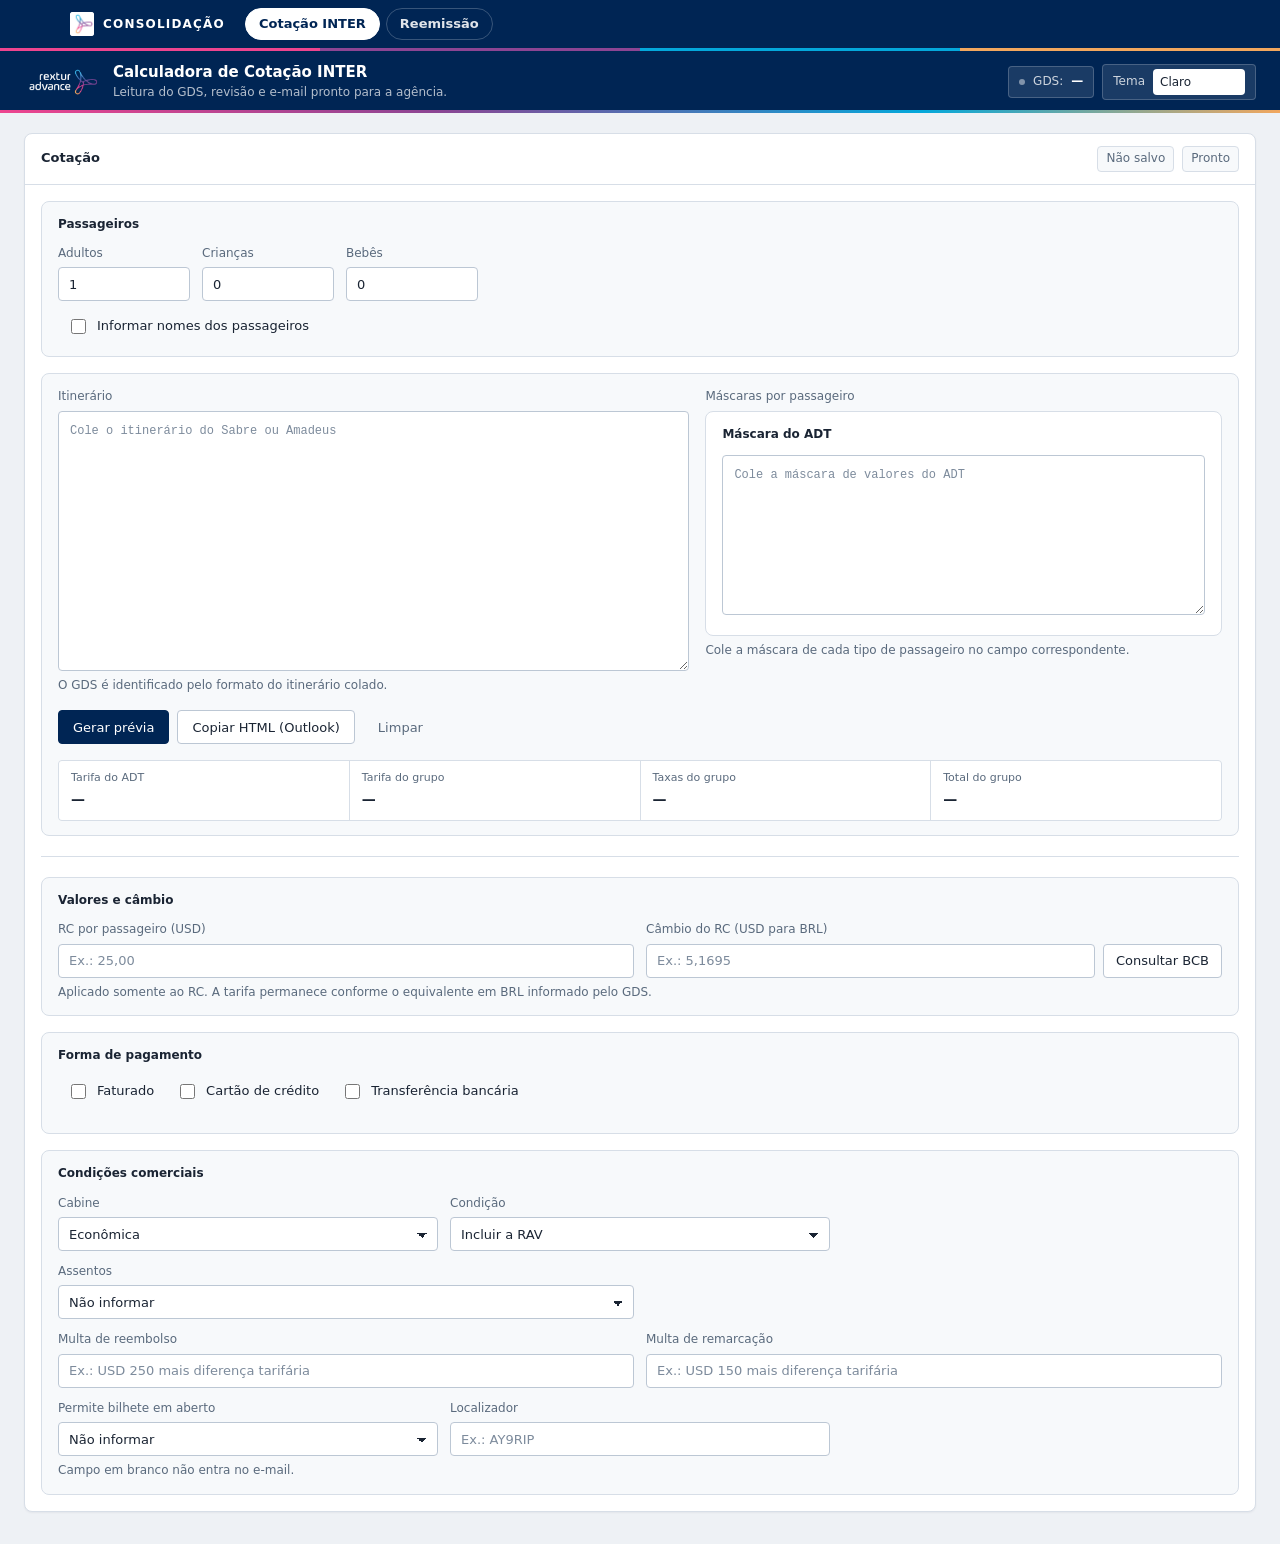
==== cotacao/index.html @ 7c7dcb36 "Adiciona barra de navegacao e alinha a paleta da reemissao a da cotacao NAVEGACAO Barra no topo de c" ====
<!doctype html>
<html lang="pt-BR">
<head>
  <meta charset="utf-8" />
  <meta name="viewport" content="width=device-width,initial-scale=1" />
  <title>Calculadora de Cotação INTER – Nova Emissão</title>
  <link rel="icon" href="icone.jpg" />
  <style>
    /* ─────────────────────────────────────────────────────────────────────────
       Sistema visual da calculadora de cotacao.

       Escala unica, para o conjunto parecer uma ferramenta e nao uma colagem:
         raio      4px em controles, 8px em cartoes
         peso      400 / 500 / 600 / 700
         tamanho   11 / 12 / 13 / 14 / 15 / 20 px
         espaco    4 / 8 / 12 / 16 / 20 / 24 px
         sombra    uma, discreta, apenas em cartao
         acento    um, reservado para a acao principal

       Sem gradiente, sem vidro fosco e sem sombra difusa: e uma ferramenta
       operacional de uso repetitivo, nao uma vitrine.
       ───────────────────────────────────────────────────────────────────────── */

    :root{
      --canvas:#eef1f5;
      --surface:#ffffff;
      --surface-2:#f7f9fb;
      --ink:#1a2433;
      --ink-2:#5a6a7d;
      --ink-3:#7d8b9c;
      --line:#d7dee7;
      --line-strong:#bcc7d4;
      /* Navy da marca, lido direto do logo (fundo exato do arquivo). */
      --brand:#002554;
      /* Cores do laco do logo. Servem como assinatura, nao como cor funcional:
         aparecem apenas no filete sob a barra superior. */
      --brand-magenta:#ed458f;
      --brand-purple:#8c4593;
      --brand-cyan:#04a8db;
      --brand-orange:#f2a75e;
      --accent:#002554;
      --accent-hover:#0d3a70;
      --accent-ink:#ffffff;
      --focus:rgba(0,37,84,.18);
      --ok:#0f6f49;
      --ok-line:#a9d4bf;
      --ok-bg:#f1f8f4;
      --warn:#8a5a06;
      --warn-line:#e3c37f;
      --warn-bg:#fdf7ea;
      --err:#a8321f;
      --err-line:#e3ada3;
      --err-bg:#fdf4f2;
      --paper:#ffffff;
      --radius:8px;
      --radius-sm:4px;
      --shadow:0 1px 2px rgba(16,24,40,.05);
      --mono: ui-monospace, SFMono-Regular, Menlo, Consolas, "Liberation Mono", monospace;
      --sans: system-ui, -apple-system, "Segoe UI", Roboto, Helvetica, Arial, sans-serif;
    }

    body[data-theme="dark"]{
      --canvas:#13171f;
      --surface:#1b212b;
      --surface-2:#161b24;
      --ink:#e7edf4;
      --ink-2:#97a4b5;
      --ink-3:#7a8798;
      --line:#2b3440;
      --line-strong:#3c4856;
      /* O navy puro nao tem contraste suficiente sobre fundo escuro, entao o
         tema escuro usa um degrau mais claro do MESMO tom da marca. */
      --accent:#2d6cb0;
      --accent-hover:#3a7cc4;
      --accent-ink:#ffffff;
      --focus:rgba(45,108,176,.26);
      --ok:#5ec49a;
      --ok-line:#2f5a49;
      --ok-bg:#16241f;
      --warn:#e0b259;
      --warn-line:#5c4620;
      --warn-bg:#241e12;
      --err:#e8897a;
      --err-line:#5e2f28;
      --err-bg:#251715;
      --shadow:0 1px 2px rgba(0,0,0,.2);
    }

    *{box-sizing:border-box}
    html{overflow-x:hidden}

    body{
      margin:0;
      font-family:var(--sans);
      font-size:13px;
      line-height:1.45;
      background:var(--canvas);
      color:var(--ink);
      -webkit-font-smoothing:antialiased;
    }

    /* ── Cabecalho ───────────────────────────────────────────────────────── */

    /* A barra superior e o lugar da identidade: navy da marca nos dois temas,
       com o filete do laco logo abaixo. O resto da tela continua neutro para
       nao competir com os dados da cotacao. */
    .topbar{
      background:var(--brand);
      border-bottom:0;
      position:relative;
    }
    .topbar::after{
      content:"";
      position:absolute;
      left:0; right:0; bottom:0;
      height:3px;
      background:linear-gradient(90deg,
        var(--brand-magenta) 0%,
        var(--brand-purple) 34%,
        var(--brand-cyan) 72%,
        var(--brand-orange) 100%);
    }
    header{
      max-width:1600px;
      margin:0 auto;
      padding:12px 24px;
      display:flex;
      align-items:center;
      justify-content:space-between;
      gap:16px;
      flex-wrap:wrap;
    }
    .brand{display:flex; align-items:center; gap:12px}
    /* Sem moldura: o fundo do arquivo do logo e o mesmo navy da barra, entao
       ele se funde. Uma caixa branca aqui faria o logo parecer adesivo colado. */
    .logoBox{
      display:flex;
      align-items:center;
      flex:0 0 auto;
    }
    .logoBox img{height:38px; width:auto; display:block}
    .title{display:flex; flex-direction:column; gap:1px; min-width:0}
    .title h1{
      margin:0;
      font-size:15px;
      font-weight:600;
      letter-spacing:0;
      line-height:1.3;
      color:#ffffff;
    }
    .title p{margin:0; color:rgba(255,255,255,.70); font-size:12px}

    .pillrow{display:flex; gap:8px; align-items:center; flex-wrap:wrap}
    .pill{
      display:flex;
      align-items:center;
      gap:8px;
      min-height:32px;
      padding:4px 10px;
      border:1px solid rgba(255,255,255,.20);
      border-radius:var(--radius-sm);
      background:rgba(255,255,255,.10);
      font-size:12px;
      color:rgba(255,255,255,.78);
    }
    .pill .dot{
      width:6px;
      height:6px;
      border-radius:50%;
      background:rgba(255,255,255,.45);
      flex:0 0 auto;
    }
    .pill label{color:rgba(255,255,255,.78); font-size:12px}
    .pill b{color:#ffffff; font-weight:600}
    /* O seletor fica claro de proposito: sobre o navy ele precisa continuar
       parecendo um campo editavel, nao um rotulo. */
    .pill select{
      width:auto;
      min-width:92px;
      min-height:26px;
      padding:2px 6px;
      border-radius:var(--radius-sm);
      font-size:12px;
      background:var(--surface);
      border-color:transparent;
      color:var(--ink);
    }
    .pill select:focus{
      border-color:var(--brand-cyan);
      box-shadow:0 0 0 3px rgba(4,168,219,.30);
    }

    /* ── Estrutura ───────────────────────────────────────────────────────── */

    main{
      max-width:1600px;
      margin:0 auto;
      padding:20px 24px 32px;
    }

    /* Uma coluna enquanto nao ha previa: o formulario usa a largura toda.
       A segunda coluna entra apenas quando existe e-mail para mostrar. */
    .grid{
      display:grid;
      grid-template-columns:minmax(0,1fr);
      gap:20px;
      align-items:start;
    }
    body.has-preview .grid{
      grid-template-columns:minmax(0,1.05fr) minmax(430px,.95fr);
    }
    .grid > section:nth-child(2){display:none}
    body.has-preview .grid > section:nth-child(2){
      display:block;
      position:sticky;
      top:16px;
    }

    .card{
      background:var(--surface);
      border:1px solid var(--line);
      border-radius:var(--radius);
      box-shadow:var(--shadow);
      overflow:hidden;
      min-width:0;
    }
    .card .hd{
      padding:12px 16px;
      border-bottom:1px solid var(--line);
      display:flex;
      justify-content:space-between;
      align-items:center;
      gap:12px;
      flex-wrap:wrap;
    }
    .card .hd h2{
      margin:0;
      font-size:13px;
      font-weight:600;
      letter-spacing:0;
    }
    .card .bd{padding:16px}

    .divider{
      height:1px;
      background:var(--line);
      margin:20px 0;
      border:0;
    }

    /* ── Campos ──────────────────────────────────────────────────────────── */

    .row1{display:grid; grid-template-columns:minmax(0,1fr); gap:12px}
    .row2{display:grid; grid-template-columns:repeat(2,minmax(0,1fr)); gap:12px}
    .row3{display:grid; grid-template-columns:repeat(3,minmax(0,1fr)); gap:12px}
    .row4{display:grid; grid-template-columns:repeat(4,minmax(0,1fr)); gap:12px}

    .field{min-width:0; display:flex; flex-direction:column}
    .field label{
      display:block;
      font-size:12px;
      font-weight:500;
      color:var(--ink-2);
      margin:0 0 5px;
    }

    select, input, textarea, button{font-family:inherit}

    select, input{
      width:100%;
      min-width:0;
      min-height:34px;
      padding:7px 10px;
      background:var(--surface);
      border:1px solid var(--line-strong);
      border-radius:var(--radius-sm);
      color:var(--ink);
      font-size:13px;
      outline:none;
      transition:border-color .12s ease, box-shadow .12s ease;
    }
    select{
      cursor:pointer;
      /* seta propria: evita o recorte do texto da opcao que havia antes */
      appearance:none;
      background-image:linear-gradient(45deg,transparent 50%,currentColor 50%),linear-gradient(135deg,currentColor 50%,transparent 50%);
      background-position:calc(100% - 15px) calc(50% + 1px), calc(100% - 10px) calc(50% + 1px);
      background-size:5px 5px, 5px 5px;
      background-repeat:no-repeat;
      padding-right:30px;
    }
    textarea{
      width:100%;
      padding:10px 11px;
      background:var(--surface);
      border:1px solid var(--line-strong);
      border-radius:var(--radius-sm);
      color:var(--ink);
      font-family:var(--mono);
      font-size:12px;
      line-height:1.5;
      resize:vertical;
      outline:none;
      transition:border-color .12s ease, box-shadow .12s ease;
    }
    body[data-theme="dark"] textarea,
    body[data-theme="dark"] select,
    body[data-theme="dark"] input{background:var(--surface-2)}

    select:focus, input:focus, textarea:focus{
      border-color:var(--accent);
      box-shadow:0 0 0 3px var(--focus);
    }
    input::placeholder, textarea::placeholder{color:var(--ink-3)}

    input[type="checkbox"]{
      width:15px;
      height:15px;
      min-height:0;
      padding:0;
      border-radius:3px;
      accent-color:var(--accent);
      flex:0 0 auto;
      cursor:pointer;
    }

    .help, .hint, .inlineNote{
      color:var(--ink-2);
      font-size:12px;
      overflow-wrap:anywhere;
    }
    .help{margin-top:6px}
    .hint{margin-top:6px}
    .inlineNote{line-height:1.4}

    /* ── Blocos internos ─────────────────────────────────────────────────── */

    .subcard{
      background:var(--surface-2);
      border:1px solid var(--line);
      border-radius:var(--radius);
      padding:14px 16px;
      margin-top:16px;
    }
    .subcard h3{
      margin:0 0 12px;
      font-size:12px;
      font-weight:600;
      color:var(--ink);
      letter-spacing:0;
    }
    .subcard > h3:first-child{margin-top:0}

    .paxBlock{margin-top:0; margin-bottom:16px}
    .paxBlock .row3{max-width:420px}

    .sourceBlock{
      margin-bottom:16px;
      padding:14px 16px;
      background:var(--surface-2);
      border:1px solid var(--line);
      border-radius:var(--radius);
    }
    .textareas{
      display:grid;
      grid-template-columns:minmax(0,1.1fr) minmax(0,.9fr);
      gap:16px;
      align-items:start;
    }
    .sourceBlock textarea{background:var(--surface)}
    body[data-theme="dark"] .sourceBlock textarea{background:var(--surface)}
    #itin{min-height:260px}
    #maskADT, #maskCHD, #maskINF{min-height:150px}
    .sourceBlock .subcard{background:var(--surface); margin-top:0}
    .sourceBlock .subcard + .subcard{margin-top:12px}

    .maskReview{margin:0}
    .maskReview summary{
      cursor:pointer;
      color:var(--ink-2);
      font-size:12px;
      font-weight:500;
    }

    /* ── Caixas de marcacao ──────────────────────────────────────────────── */

    .switches{display:flex; gap:4px; flex-wrap:wrap; align-items:center}
    .chip{
      display:inline-flex;
      align-items:center;
      gap:8px;
      min-height:30px;
      padding:4px 8px;
      border:1px solid transparent;
      border-radius:var(--radius-sm);
      background:transparent;
      font-size:13px;
      color:var(--ink);
      cursor:pointer;
      user-select:none;
    }
    .chip:hover{background:var(--canvas)}
    body[data-theme="dark"] .chip:hover{background:var(--surface-2)}

    /* ── Botoes ──────────────────────────────────────────────────────────── */

    .btnrow{
      display:flex;
      gap:8px;
      flex-wrap:wrap;
      align-items:center;
      margin-top:16px;
    }
    button{
      min-height:34px;
      padding:7px 14px;
      border:1px solid var(--accent);
      border-radius:var(--radius-sm);
      background:var(--accent);
      color:var(--accent-ink);
      font-size:13px;
      font-weight:500;
      cursor:pointer;
      transition:background-color .12s ease;
    }
    button:hover{background:var(--accent-hover); border-color:var(--accent-hover)}
    button.secondary{
      background:var(--surface);
      border-color:var(--line-strong);
      color:var(--ink);
    }
    button.secondary:hover{background:var(--surface-2); border-color:var(--line-strong)}
    button.ghost{
      background:transparent;
      border-color:transparent;
      color:var(--ink-2);
    }
    button.ghost:hover{background:var(--canvas); color:var(--ink)}
    body[data-theme="dark"] button.ghost:hover{background:var(--surface-2)}
    button:focus-visible{outline:2px solid var(--accent); outline-offset:2px}
    button:disabled{opacity:.55; cursor:default}
    button:disabled:hover{background:var(--accent); border-color:var(--accent)}

    .fxControl{display:grid; grid-template-columns:minmax(0,1fr) auto; gap:8px}
    .fxControl button{white-space:nowrap; padding:7px 12px}

    /* ── Estado e avisos ─────────────────────────────────────────────────── */

    .status{
      font-size:12px;
      color:var(--ink-2);
      padding:3px 8px;
      border:1px solid var(--line);
      border-radius:var(--radius-sm);
      background:var(--surface-2);
      white-space:nowrap;
    }
    .status.warn{
      color:var(--warn);
      border-color:var(--warn-line);
      background:var(--warn-bg);
    }

    .validationSummary{
      display:none;
      margin-top:16px;
      padding:12px 14px;
      border:1px solid var(--warn-line);
      border-left-width:3px;
      border-radius:var(--radius-sm);
      background:var(--warn-bg);
      color:var(--ink);
      font-size:12px;
      line-height:1.5;
    }
    .validationSummary.show{display:block}
    .validationSummary.error{
      border-color:var(--err-line);
      background:var(--err-bg);
    }
    .validationSummary strong{
      display:block;
      margin-bottom:4px;
      font-size:12px;
      font-weight:600;
    }
    .validationSummary ul{margin:0 0 12px; padding-left:18px}
    .validationSummary ul:last-child{margin-bottom:0}
    .validationSummary li{margin:2px 0}

    select.is-invalid, input.is-invalid, textarea.is-invalid{
      border-color:var(--err) !important;
      box-shadow:0 0 0 3px var(--err-bg) !important;
    }
    select.is-warning, input.is-warning, textarea.is-warning{
      border-color:var(--warn-line) !important;
      box-shadow:0 0 0 3px var(--warn-bg) !important;
    }

    /* Confiabilidade da leitura: barra lateral colorida em vez de caixa inteira,
       para nao competir com a lista de avisos logo abaixo. */
    .confidencePill{
      display:none;
      margin-top:16px;
      padding:10px 14px;
      border:1px solid var(--line);
      border-left:3px solid var(--ink-3);
      border-radius:var(--radius-sm);
      background:var(--surface-2);
      font-size:12px;
      font-weight:500;
      line-height:1.45;
    }
    .confidencePill.show{display:block}
    .confidencePill strong{font-weight:600}
    .confidencePill.conf-high{
      border-color:var(--ok-line);
      border-left-color:var(--ok);
      background:var(--ok-bg);
      color:var(--ok);
    }
    .confidencePill.conf-medium{
      border-color:var(--warn-line);
      border-left-color:var(--warn);
      background:var(--warn-bg);
      color:var(--warn);
    }
    .confidencePill.conf-low{
      border-color:var(--err-line);
      border-left-color:var(--err);
      background:var(--err-bg);
      color:var(--err);
    }

    /* ── Popup de confirmacao de cabine por trecho ───────────────────────── */

    .cabinModal{
      border:1px solid var(--line);
      border-radius:var(--radius);
      padding:20px 22px;
      max-width:480px;
      width:90vw;
      background:var(--surface);
      color:var(--ink);
      box-shadow:0 8px 24px rgba(0,0,0,.18);
    }
    .cabinModal::backdrop{background:rgba(0,0,0,.45)}
    .cabinModal h3{margin:0 0 12px; font-size:14px; font-weight:600}
    .cabinModalRow{
      display:grid;
      grid-template-columns:1fr auto;
      gap:10px;
      align-items:center;
      padding:8px 0;
      border-bottom:1px solid var(--line);
      font-size:13px;
    }
    .cabinModalRow:last-of-type{border-bottom:none}
    .cabinModalRow select{min-height:30px; padding:4px 8px; width:auto}
    .cabinModalActions{
      display:flex;
      gap:8px;
      justify-content:flex-end;
      margin-top:16px;
    }

    /* ── Indicadores de valor ────────────────────────────────────────────── */

    .kpis{
      display:grid;
      grid-template-columns:repeat(4,minmax(0,1fr));
      gap:1px;
      margin-top:16px;
      background:var(--line);
      border:1px solid var(--line);
      border-radius:var(--radius-sm);
      overflow:hidden;
    }
    .kpi{
      background:var(--surface);
      padding:10px 12px;
      min-height:58px;
    }
    .kpi .k{
      color:var(--ink-2);
      font-size:11px;
      line-height:1.3;
    }
    .kpi .v{
      margin-top:4px;
      font-size:14px;
      font-weight:600;
      font-variant-numeric:tabular-nums;
      letter-spacing:0;
    }

    /* ── Previa do e-mail ────────────────────────────────────────────────── */

    .previewWrap{
      height:calc(100vh - 150px);
      min-height:560px;
      overflow:auto;
      background:var(--paper);
      border:1px solid var(--line);
      border-radius:var(--radius-sm);
    }
    #preview{min-height:100%; padding:16px}
    #preview:empty::before{
      content:"A previa aparece aqui depois de gerar a cotacao.";
      display:block;
      padding:32px 20px;
      color:#6b7a8d;
      font-size:12px;
      text-align:center;
    }

    /* ── Telas estreitas ─────────────────────────────────────────────────── */

    @media (max-width:1180px){
      body.has-preview .grid{grid-template-columns:minmax(0,1fr)}
      body.has-preview .grid > section:nth-child(2){position:static}
      .previewWrap{height:auto; min-height:480px; max-height:70vh}
      .textareas{grid-template-columns:minmax(0,1fr)}
      .row4{grid-template-columns:repeat(2,minmax(0,1fr))}
    }

    @media (max-width:760px){
      header{padding:12px 16px}
      main{padding:16px 16px 24px}
      .brand{width:100%}
      .pillrow{width:100%}
      .pill{flex:1 1 auto; min-width:0}
      .card .bd{padding:14px}
      .row2, .row3, .row4{grid-template-columns:minmax(0,1fr)}
      .paxBlock .row3{max-width:none; grid-template-columns:repeat(3,minmax(0,1fr))}
      .kpis{grid-template-columns:repeat(2,minmax(0,1fr))}
      .btnrow{display:grid; grid-template-columns:minmax(0,1fr)}
      .btnrow button{width:100%}
      #itin{min-height:200px}
      #maskADT, #maskCHD, #maskINF{min-height:130px}
      .status{white-space:normal}
    }

    @media (max-width:420px){
      .paxBlock .row3{grid-template-columns:minmax(0,1fr)}
    }
  </style>
<link rel="stylesheet" href="../shared/nav.css" /><!-- consolidacao:inject -->
</head>
<body>
<header class="topbar">
  <div class="brand">
    <div class="logoBox">
      <img src="logo-rextur.png" alt="RexturAdvance" />
    </div>
    <div class="title">
      <h1>Calculadora de Cotação INTER</h1>
      <p>Leitura do GDS, revisão e e-mail pronto para a agência.</p>
    </div>
  </div>

  <div class="pillrow">
    <div class="pill" title="Detectado do Itinerário">
      <span class="dot"></span>
      <label>GDS:</label>
      <b id="gdsDetected" style="font-size:12px;">—</b>
    </div>

    <div class="pill">
      <label for="themeSel">Tema</label>
      <select id="themeSel">
        <option value="light">Claro</option>
        <option value="dark">Escuro</option>
      </select>
    </div>
    
  </div>
</header>

<main>
  <div class="grid">
    <section class="card">
      <div class="hd">
        <h2>Cotação</h2>
        <div style="display:flex; gap:8px; align-items:center; flex-wrap:wrap;">
          <div class="status" id="draftPill">Rascunho local</div>
          <div class="status" id="statusPill" role="status" aria-live="polite">Pronto</div>
        </div>
      </div>

      <div class="bd">
        <div class="subcard paxBlock">
          <h3>Passageiros</h3>
          <div class="row3">
            <div class="field">
              <label for="qADT">Adultos</label>
              <input id="qADT" type="number" min="0" value="1" />
            </div>
            <div class="field">
              <label for="qCHD">Crianças</label>
              <input id="qCHD" type="number" min="0" value="0" />
            </div>
            <div class="field">
              <label for="qINF">Bebês</label>
              <input id="qINF" type="number" min="0" value="0" />
            </div>
          </div>


          <div class="row1" style="margin-top:10px;">
            <label class="chip" style="width:max-content;">
              <input type="checkbox" id="chkNomes">Informar nomes dos passageiros
            </label>
          </div>

          <div id="autoPaxSuggest" class="status warn" style="display:none; margin-top:10px;">
            Detectei nomes no itinerário. <button id="btnAutoPax" type="button" class="secondary" style="padding:6px 10px; border-radius:12px; margin-left:8px;">Preencher automaticamente</button>
          </div>

          <div id="paxCard" class="subcard" style="display:none; margin-top:10px;">
            <div style="display:flex; justify-content:space-between; align-items:center; gap:10px;">
              <h3 style="margin:0;">Nomes dos passageiros</h3>
              <div class="status" id="paxTotalPill">Total: 0</div>
            </div>

            <div class="divider"></div>

            <div id="paxAdultosWrap">
              <div style="display:flex; justify-content:space-between; align-items:center;">
                <div style="font-weight:800;">Adultos</div>
                <div class="status">ADT</div>
              </div>
              <div id="paxAdultosList" class="row2" style="margin-top:10px;"></div>
            </div>

            <div class="divider" id="divChdSep" style="display:none;"></div>

            <div id="paxCriancasWrap" style="display:none;">
              <div style="display:flex; justify-content:space-between; align-items:center;">
                <div style="font-weight:800;">Crianças</div>
                <div class="status">CHD</div>
              </div>
              <div id="paxCriancasList" class="row2" style="margin-top:10px;"></div>
            </div>

            <div class="divider" id="divInfSep" style="display:none;"></div>

            <div id="paxInfantsWrap" style="display:none;">
              <div style="display:flex; justify-content:space-between; align-items:center;">
                <div style="font-weight:800;">Infants</div>
                <div class="status">INF</div>
              </div>
              <div id="paxInfantsList" class="row2" style="margin-top:10px;"></div>
            </div>
          </div>

        </div>

        <div class="sourceBlock">
          <div class="textareas">
            <div class="field">
              <label for="itin">Itinerário</label>
              <textarea id="itin" placeholder="Cole o itinerário do Sabre ou Amadeus"></textarea>
              <div class="help">O GDS é identificado pelo formato do itinerário colado.</div>
            </div>
            <div class="field">
              <label>Máscaras por passageiro</label>
              <textarea id="maskAll" hidden aria-hidden="true"></textarea>
              <button id="btnSplitMasks" class="secondary" type="button" hidden>Identificar máscaras</button>
              <div class="status" id="maskSplitStatus" role="status" aria-live="polite" hidden>Aguardando conteúdo</div>
              <div class="maskReview maskReviewStatic" id="maskReview">
                <div class="subcard" id="maskADTWrap">
                  <h3>Máscara do ADT</h3>
                  <textarea id="maskADT" style="min-height:160px;" placeholder="Cole a máscara de valores do ADT"></textarea>
                  <div class="field" id="bagOvADTWrap" style="display:none; margin-top:10px;">
                    <label for="bagOvADT">Bagagem do ADT, se não for detectada</label>
                    <input id="bagOvADT" placeholder="Ex.: 02P / 1PC / NIL" />
                  </div>
                </div>

                <div class="subcard" id="maskCHDWrap" style="display:none;">
                  <h3>Máscara do CHD</h3>
                  <textarea id="maskCHD" style="min-height:160px;" placeholder="Cole a máscara de valores do CHD"></textarea>
                  <div class="field" id="bagOvCHDWrap" style="display:none; margin-top:10px;">
                    <label for="bagOvCHD">Bagagem do CHD, se não for detectada</label>
                    <input id="bagOvCHD" placeholder="Ex.: 02P / 1PC / NIL" />
                  </div>
                </div>

                <div class="subcard" id="maskINFWrap" style="display:none;">
                  <h3>Máscara do INF</h3>
                  <textarea id="maskINF" style="min-height:160px;" placeholder="Cole a máscara de valores do INF"></textarea>
                  <div class="field" id="bagOvINFWrap" style="display:none; margin-top:10px;">
                    <label for="bagOvINF">Bagagem do INF, se não for detectada</label>
                    <input id="bagOvINF" placeholder="Ex.: 02P / 1PC / NIL" />
                  </div>
                </div>
              </div>

              <div class="help">Cole a máscara de cada tipo de passageiro no campo correspondente.</div>
            </div>
          </div>

          <div class="btnrow">
            <button id="btnBuild" type="button">Gerar prévia</button>
            <button id="btnCopy" class="secondary" type="button">Copiar HTML (Outlook)</button>
            <button id="btnClear" class="ghost" type="button">Limpar</button>
          </div>
          <details id="errDetails" style="display:none; margin-top:10px; padding:10px; border:1px solid rgba(148,163,184,.6); border-radius:12px; background:rgba(255,255,255,.6);">
            <summary style="cursor:pointer; font-weight:700;">Detalhes do erro</summary>
            <pre id="errText" style="white-space:pre-wrap; margin:10px 0 0; font-size:12px; color:#111827;"></pre>
          </details>
          <div id="confidencePill" class="confidencePill" role="status" aria-live="polite" hidden></div>
          <div id="validationSummary" class="validationSummary" role="alert" aria-live="polite"></div>

          <div class="kpis">
            <div class="kpi"><div class="k">Tarifa do ADT</div><div class="v" id="kFare">—</div></div>
            <div class="kpi"><div class="k">Tarifa do grupo</div><div class="v" id="kEquiv">—</div></div>
            <div class="kpi"><div class="k">Taxas do grupo</div><div class="v" id="kTaxes">—</div></div>
            <div class="kpi"><div class="k">Total do grupo</div><div class="v" id="kTotal">—</div></div>
          </div>
        </div>

        <div class="divider"></div>

        <div class="subcard">
          <h3>Valores e câmbio</h3>
          <div class="row2">
            <div class="field">
              <label for="fldRC">RC por passageiro (USD)</label>
              <input id="fldRC" inputmode="decimal" placeholder="Ex.: 25,00" />
            </div>
            <div class="field">
              <label id="lblFX" for="fldFX">Câmbio do RC (USD para BRL)</label>
              <div class="fxControl">
                <input id="fldFX" inputmode="decimal" placeholder="Ex.: 5,1695" />
                <button id="btnFetchFX" class="secondary" type="button">Consultar BCB</button>
              </div>
            </div>
          </div>
          <div class="hint" id="fxHint">
            Aplicado somente ao RC. A tarifa permanece conforme o equivalente em BRL informado pelo GDS.
          </div>
        </div>

        <div class="subcard">
          <h3>Forma de pagamento</h3>
          <div class="switches">
            <label class="chip"><input type="checkbox" id="payFaturado">Faturado</label>
            <label class="chip"><input type="checkbox" id="payCartao">Cartão de crédito</label>
            <label class="chip"><input type="checkbox" id="payDeposito">Transferência bancária</label>
          </div>
          <div class="row2" style="margin-top:12px;">
            <div class="field" id="payLinkWrap" style="display:none;">
              <label for="payLink">Link de pagamento</label>
              <input id="payLink" placeholder="Cole o link de pagamento" />
            </div>
            <div class="field" id="payParcelWrap" style="display:none;">
              <label for="payParcel">Parcelamento sem juros</label>
              <select id="payParcel">
                <option value="1x">1x</option><option value="2x">2x</option><option value="3x">3x</option><option value="4x">4x</option>
                <option value="5x">5x</option><option value="6x">6x</option><option value="7x">7x</option><option value="8x">8x</option>
                <option value="9x">9x</option><option value="10x">10x</option><option value="11x">11x</option><option value="12x">12x</option>
              </select>
            </div>
          </div>
        </div>

        <div class="subcard">
          <h3>Condições comerciais</h3>
          <div class="row3">
            <div class="field">
              <label for="fldCabine">Cabine</label>
              <select id="fldCabine">
                <option value="Econômica">Econômica</option>
                <option value="Premium Economy">Premium Economy</option>
                <option value="Executiva">Executiva</option>
                <option value="Primeira Classe">Primeira Classe</option>
              </select>
            </div>
            <div class="field">
              <label for="fldCondicao">Condição</label>
              <select id="fldCondicao">
                <option value="Incluir a RAV">Incluir a RAV</option>
                <option value="Outro">Escrever outra condição</option>
                <option value="">Não informar</option>
              </select>
            </div>
            <div class="field" id="fldCondOutroWrap" style="display:none;">
              <label for="fldCondOutro">Qual condição</label>
              <input id="fldCondOutro" placeholder="Descreva a condição" />
            </div>
          </div>

          <div class="row2" style="margin-top:12px;">
            <div class="field">
              <label for="fldAssentosMode">Assentos</label>
              <select id="fldAssentosMode">
                <option value="">Não informar</option>
                <option value="padrao">Marcação antecipada mediante pagamento</option>
                <option value="custom">Escrever outro texto</option>
              </select>
            </div>
            <div class="field" id="fldAssentosCustomWrap" style="display:none;">
              <label for="fldAssentosCustom">Texto dos assentos</label>
              <input id="fldAssentosCustom" placeholder="Descreva a regra de assentos" />
            </div>
          </div>

          <div class="row2" style="margin-top:12px;">
            <div class="field">
              <label for="fldMultaReembolso">Multa de reembolso</label>
              <input id="fldMultaReembolso" placeholder="Ex.: USD 250 mais diferença tarifária" />
            </div>
            <div class="field">
              <label for="fldMultaRemarcacao">Multa de remarcação</label>
              <input id="fldMultaRemarcacao" placeholder="Ex.: USD 150 mais diferença tarifária" />
            </div>
          </div>

          <div class="row3" style="margin-top:12px;">
            <div class="field">
              <label for="fldOpenTicket">Permite bilhete em aberto</label>
              <select id="fldOpenTicket">
                <option value="">Não informar</option>
                <option value="Sim">Sim</option>
                <option value="Não">Não</option>
              </select>
            </div>
            <div class="field">
              <label for="fldLOC">Localizador</label>
              <input id="fldLOC" placeholder="Ex.: AY9RIP" />
            </div>
          </div>

          <div class="hint" id="hintOptional">Campo em branco não entra no e-mail.</div>
        </div>

      </div>
    </section>

    <section class="card">
      <div class="hd">
        <h2>E-mail para agência</h2>
        <div class="status" id="subjectPill">Assunto: —</div>
      </div>
      <div class="bd">
        <div class="previewWrap">
          <div id="preview" style="padding:14px;"></div>
        </div>
      </div>
    </section>
  </div>
</main>

<dialog id="cabinModal" class="cabinModal">
  <form method="dialog">
    <h3>Confirme a cabine de cada trecho</h3>
    <div id="cabinModalRows"></div>
    <div class="cabinModalActions">
      <button type="button" class="ghost" id="cabinModalCancel">Cancelar</button>
      <button type="submit" value="confirm">Confirmar</button>
    </div>
  </form>
</dialog>

<script>
const $ = (id) => document.getElementById(id);

// ─── UTILITÁRIOS (inalterados) ────────────────────────────────────────────────

(function initTheme(){
  const sel = document.getElementById("themeSel");
  const saved = localStorage.getItem("cotacao_theme_v2");
  const theme = (saved === "light" || saved === "dark") ? saved : "light";
  document.body.setAttribute("data-theme", theme);
  if(sel){
    sel.value = theme;
    sel.addEventListener("change", () => {
      const v = sel.value === "light" ? "light" : "dark";
      document.body.setAttribute("data-theme", v);
      localStorage.setItem("cotacao_theme_v2", v);
      setStatus("Tema: " + (v==="light" ? "Claro" : "Escuro"));
      setTimeout(()=>{ try{ setStatus("Pronto"); }catch(e){} }, 1500);
    });
  }
})();

function normalizeSpaces(s){ return String(s||"").replace(/\r/g,"").replace(/[ \t]+/g," ").trim(); }
function flatten(s){ return normalizeSpaces(String(s||"").replace(/\n+/g," ")); }
function trimLines(raw){ return String(raw||"").split(/\n/).map(l=>l.trim()).filter(Boolean); }
function escapeHtml(s){ return String(s||"").replace(/[&<>"]/g, c => ({'&':'&amp;','<':'&lt;','>':'&gt;','"':'&quot;'}[c])); }

function parseAmountAny(raw){
  if(raw==null) return null;
  let s = String(raw).replace(/[^0-9,.-]/g,"");
  if(!s) return null;
  const hasComma = s.includes(","), hasDot = s.includes(".");
  if(hasComma && hasDot){
    if(s.lastIndexOf(",") > s.lastIndexOf(".")) s = s.replace(/\./g,"").replace(",",".");
    else s = s.replace(/,/g,"");
  } else if(hasComma && !hasDot) s = s.replace(",",".");
  const v = parseFloat(s);
  return Number.isFinite(v) ? v : null;
}
function moneyBRL(v){ if(v==null||!Number.isFinite(v)) return "—"; return new Intl.NumberFormat("pt-BR",{style:"currency",currency:"BRL"}).format(v); }
function moneyCurrency(v, currency){
  if(v==null || !Number.isFinite(v)) return "—";
  const cur = String(currency || "").toUpperCase();
  if(!/^[A-Z]{3}$/.test(cur)) return `${cur} ${v}`.trim();
  return new Intl.NumberFormat("en-US", {style:"currency", currency:cur, currencyDisplay:"code"}).format(v);
}
function moneyUSD(v){ return moneyCurrency(v, "USD"); }
function fmtTime(hhmm){
  const s = String(hhmm||"");
  if(s.length===4) return s.slice(0,2)+":"+s.slice(2);
  if(s.length===3) return "0"+s[0]+":"+s.slice(1);
  return s;
}
function inferYearFromText(all){
  const m = String(all||"").match(/\b(\d{2}[A-Z]{3})(\d{2})\b/);
  if(m){
    const yy = parseInt(m[2],10);
    if(yy>=0 && yy<=99) return 2000+yy;
  }
  return new Date().getFullYear();
}
function fmtDate(ddMMM, year){
  const map={JAN:1,FEB:2,MAR:3,APR:4,MAY:5,JUN:6,JUL:7,AUG:8,SEP:9,OCT:10,NOV:11,DEC:12};
  const dd=parseInt(ddMMM.slice(0,2),10);
  const mmm=ddMMM.slice(2,5).toUpperCase();
  const mm=map[mmm]||null;
  if(!dd||!mm) return ddMMM;
  return `${String(dd).padStart(2,"0")}/${String(mm).padStart(2,"0")}/${year}`;
}
function setStatus(msg, warn=false){
  const el = $("statusPill");
  el.textContent = msg;
  el.classList.toggle("warn", !!warn);
}
function clearError(){
  const det = document.getElementById("errDetails");
  const pre = document.getElementById("errText");
  if(pre) pre.textContent = "";
  if(det){ det.open = false; det.style.display = "none"; }
}
function showError(e){
  const det = document.getElementById("errDetails");
  const pre = document.getElementById("errText");
  const msg = (e && (e.stack || e.message)) ? (e.stack || e.message) : String(e);
  if(pre) pre.textContent = msg;
  if(det){ det.style.display = ""; det.open = true; }
}

const DRAFT_STORAGE_KEY = "cotacao_inter_draft_v1";
let draftSaveTimer = null;
let validationActivated = false;
let previewDirty = false;
let cabinConfirmState = null; // { itinText, cabins: [...] } | null

function getSaoPauloUsageDate(now = new Date()){
  const parts = new Intl.DateTimeFormat("en-CA", {
    timeZone: "America/Sao_Paulo",
    year: "numeric",
    month: "2-digit",
    day: "2-digit"
  }).formatToParts(now);
  const values = Object.fromEntries(parts.map(part => [part.type, part.value]));
  return new Date(Date.UTC(+values.year, +values.month - 1, +values.day));
}

function formatDateForBcb(date){
  return [
    String(date.getUTCMonth() + 1).padStart(2, "0"),
    String(date.getUTCDate()).padStart(2, "0"),
    date.getUTCFullYear()
  ].join("-");
}

function formatDateBR(date){
  return [
    String(date.getUTCDate()).padStart(2, "0"),
    String(date.getUTCMonth() + 1).padStart(2, "0"),
    date.getUTCFullYear()
  ].join("/");
}

// Somente USD e automatizado. O cambio IATA/BSR de EUR e GBP segue a metodologia
// ROE da IATA, que NAO coincide com o fechamento PTAX do BCB: conferido, bate exato
// apenas para USD. Para as demais moedas o campo permanece manual de proposito.
const BCB_FX_SUPPORTED = ["USD"];
const BCB_FX_TIMEOUT_MS = 6000;
const BCB_FX_CACHE_KEY = "bcb_fx_cache_v1";

function readBcbFxCache(){
  try{ return JSON.parse(localStorage.getItem(BCB_FX_CACHE_KEY) || "{}") || {}; }
  catch(e){ return {}; }
}

function writeBcbFxCache(cache){
  try{ localStorage.setItem(BCB_FX_CACHE_KEY, JSON.stringify(cache)); }
  catch(e){ /* cota de storage cheia nao deve impedir a cotacao */ }
}

// Assinatura preservada: (usageDate, fetchFn) + options opcional para o AbortSignal.
// O default de fetchFn e resolvido com guarda porque jsdom nao expoe window.fetch.
async function fetchBcbUsdRateForUsageDate(
  usageDate = getSaoPauloUsageDate(),
  fetchFn = (typeof window !== "undefined" && typeof window.fetch === "function") ? window.fetch.bind(window) : null,
  options = {}
){
  if(typeof fetchFn !== "function"){
    throw new Error("Este ambiente nao expoe fetch para consultar o BCB.");
  }
  const endpoint = "https://olinda.bcb.gov.br/olinda/servico/PTAX/versao/v1/odata/CotacaoDolarDia(dataCotacao=@dataCotacao)";
  for(let daysBack = 1; daysBack <= 10; daysBack++){
    const baseDate = new Date(usageDate.getTime());
    baseDate.setUTCDate(baseDate.getUTCDate() - daysBack);
    const queryDate = formatDateForBcb(baseDate);
    const url = `${endpoint}?@dataCotacao='${queryDate}'&$format=json`;
    const response = await fetchFn(url, { headers: { Accept: "application/json" }, signal: options.signal });
    if(!response.ok) throw new Error(`BCB respondeu com status ${response.status}`);
    const data = await response.json();
    // A resposta pode trazer boletins intermediarios (Abertura, Intermediario).
    // O cambio de referencia e o de Fechamento PTAX; o ultimo item e so fallback.
    const list = Array.isArray(data.value) ? data.value : [];
    const quote = list.find(entry => entry && entry.tipoBoletim === "Fechamento PTAX")
      || list[list.length - 1]
      || null;
    const rate = quote ? Number(quote.cotacaoVenda) : NaN;
    if(Number.isFinite(rate) && rate > 0){
      return { rate, source: "BCB", baseDate, usageDate };
    }
  }
  throw new Error("Nenhuma cotação de fechamento foi encontrada nos 10 dias anteriores.");
}

// Consulta com cache diario e tempo limite. Degrada para null em qualquer falha:
// o operador deve poder digitar o cambio a mao sem ver caixa de erro.
async function fetchBcbUsdRateCached({ force = false } = {}){
  if(!BCB_FX_SUPPORTED.includes("USD")) return null;

  const usageDate = getSaoPauloUsageDate();
  const dayKey = formatDateForBcb(usageDate);
  const cache = readBcbFxCache();
  // Cache primeiro: com a cotacao do dia em maos nao ha motivo para tocar a rede.
  if(!force && cache.USD && cache.USD.dayKey === dayKey) return cache.USD;

  if(typeof window === "undefined" || typeof window.fetch !== "function") return null;

  const controller = (typeof AbortController === "function") ? new AbortController() : null;
  const timer = controller ? setTimeout(() => controller.abort(), BCB_FX_TIMEOUT_MS) : null;
  try{
    const quote = await fetchBcbUsdRateForUsageDate(usageDate, undefined, {
      signal: controller ? controller.signal : undefined
    });
    const entry = {
      rate: quote.rate,
      source: "BCB",
      baseDate: formatDateBR(quote.baseDate),
      usageDate: formatDateBR(quote.usageDate),
      dayKey
    };
    cache.USD = entry;
    writeBcbFxCache(cache);
    return entry;
  }catch(e){
    console.warn("Consulta de cambio BCB indisponivel.", e);
    return null;
  }finally{
    if(timer) clearTimeout(timer);
  }
}

// Guarda de sequencia: resposta atrasada nunca sobrescreve uma consulta mais recente.
let fxAutofillSeq = 0;

// Preenche o cambio sem atropelar valor digitado a mao nem valor vindo da mascara GDS.
// force=true (botao) ignora essa protecao e sempre atualiza.
async function maybeAutofillFx({ force = false } = {}){
  const input = $("fldFX");
  if(!input) return null;
  const canFill = () => force || !input.value.trim() || input.dataset.source === "BCB";
  if(!canFill()) return null;

  const mySeq = ++fxAutofillSeq;
  const entry = await fetchBcbUsdRateCached({ force });
  if(mySeq !== fxAutofillSeq) return null;   // outra consulta comecou depois desta
  if(!entry || !canFill()) return null;

  setFxRate(entry.rate, { source: "BCB", baseDate: entry.baseDate, usageDate: entry.usageDate }, false);
  return entry;
}

function readFxMeta(){
  const input = $("fldFX");
  return {
    source: input.dataset.source || "",
    baseDate: input.dataset.baseDate || "",
    usageDate: input.dataset.usageDate || ""
  };
}

function renderFxHint(){
  const input = $("fldFX");
  const hint = $("fxHint");
  if(!input || !hint) return;
  const rate = parseAmountAny(input.value);
  const meta = readFxMeta();

  if(rate != null && meta.source === "BCB" && meta.baseDate && meta.usageDate){
    hint.textContent = `Venda BCB de ${rate.toFixed(4).replace(".", ",")}, fechamento de ${meta.baseDate}, aplicado em ${meta.usageDate}. Vale só para o RC. A tarifa em BRL continua a do GDS.`;
  } else if(rate != null && meta.source === "GDS"){
    hint.textContent = "Câmbio lido da máscara do GDS. Vale só para o RC. A tarifa em BRL continua a do GDS.";
  } else if(rate != null){
    hint.textContent = "Câmbio preenchido à mão. Vale só para o RC. A tarifa em BRL continua a do GDS.";
  } else {
    hint.textContent = "Aplicado somente ao RC. A tarifa em BRL é a informada pelo GDS.";
  }
}

function setFxRate(rate, meta = {}, trackChange = true){
  const input = $("fldFX");
  // Vírgula decimal: o resto da interface (incluindo a dica abaixo deste campo)
  // já mostra o câmbio dessa forma. Um campo com ponto ao lado de outro com
  // vírgula para o mesmo número é o tipo de detalhe que denuncia um sistema
  // remendado em partes.
  input.value = Number(rate).toFixed(4).replace(".", ",");
  input.dataset.source = meta.source || "";
  input.dataset.baseDate = meta.baseDate || "";
  input.dataset.usageDate = meta.usageDate || "";
  renderFxHint();
  if(trackChange){
    scheduleDraftSave();
    markPreviewDirty();
  }
}

function updateDraftPill(text){
  const el = $("draftPill");
  if(el) el.textContent = text;
}

function collectDraftControls(){
  const controls = {};
  document.querySelectorAll("main input[id], main select[id], main textarea[id]").forEach(el => {
    controls[el.id] = (el.type === "checkbox" || el.type === "radio")
      ? { checked: !!el.checked }
      : { value: el.value };
  });
  return controls;
}

function saveDraft(){
  try{
    const payload = {
      version: 1,
      savedAt: new Date().toISOString(),
      controls: collectDraftControls(),
      fxMeta: readFxMeta(),
      cabineSource: $("fldCabine") ? ($("fldCabine").dataset.source || "") : ""
    };
    localStorage.setItem(DRAFT_STORAGE_KEY, JSON.stringify(payload));
    updateDraftPill("Salvo " + new Date(payload.savedAt).toLocaleTimeString("pt-BR", {hour:"2-digit", minute:"2-digit"}));
  }catch(e){
    console.warn("Não foi possível salvar o rascunho.", e);
    updateDraftPill("Falha ao salvar");
  }
}

function scheduleDraftSave(){
  clearTimeout(draftSaveTimer);
  updateDraftPill("Salvando");
  draftSaveTimer = setTimeout(saveDraft, 450);
}

function markPreviewDirty(){
  const preview = $("preview");
  if(!preview || !(preview.dataset.html || "").trim()) return;
  previewDirty = true;
  setStatus("Prévia desatualizada", true);
  // A confiabilidade se referia a previa anterior; esconder evita leitura enganosa.
  renderConfidence(null);
}

function restoreDraft(){
  let payload = null;
  try{
    payload = JSON.parse(localStorage.getItem(DRAFT_STORAGE_KEY) || "null");
  }catch(e){
    console.warn("Rascunho local inválido.", e);
  }
  if(!payload || !payload.controls){
    updateDraftPill("Não salvo");
    return false;
  }

  const entries = Object.entries(payload.controls);
  entries.filter(([id]) => !id.startsWith("name_")).forEach(([id, state]) => {
    const el = $(id);
    if(!el) return;
    if(el.type === "checkbox" || el.type === "radio") el.checked = !!state.checked;
    else if(state.value != null) el.value = state.value;
  });

  refreshOptionalUI();
  refreshPaxUI();

  entries.filter(([id]) => id.startsWith("name_")).forEach(([id, state]) => {
    const el = $(id);
    if(el && state.value != null) el.value = state.value;
  });

  if(payload.fxMeta && $("fldFX")){
    $("fldFX").dataset.source = payload.fxMeta.source || "";
    $("fldFX").dataset.baseDate = payload.fxMeta.baseDate || "";
    $("fldFX").dataset.usageDate = payload.fxMeta.usageDate || "";
  } else if($("fldFX").value.trim()){
    $("fldFX").dataset.source = "MANUAL";
  }
  if($("fldCabine")){
    if(payload.cabineSource) $("fldCabine").dataset.source = payload.cabineSource;
    else delete $("fldCabine").dataset.source;
  }
  if($("maskAll")) $("maskAll").value = "";
  renderFxHint();

  const savedAt = payload.savedAt ? new Date(payload.savedAt) : null;
  updateDraftPill(savedAt && !Number.isNaN(savedAt.getTime())
    ? "Salvo " + savedAt.toLocaleTimeString("pt-BR", {hour:"2-digit", minute:"2-digit"})
    : "Rascunho restaurado");
  setStatus("Rascunho restaurado. Gere a prévia.");
  return true;
}

function clearValidationMarks(){
  document.querySelectorAll(".is-invalid,.is-warning").forEach(el => {
    el.classList.remove("is-invalid", "is-warning");
    el.removeAttribute("aria-invalid");
  });
}

function validateQuoteInput(){
  const issues = [];
  const add = (id, message, level="warning") => issues.push({id, message, level});
  const qADT = +$("qADT").value || 0;
  const qCHD = +$("qCHD").value || 0;
  const qINF = +$("qINF").value || 0;
  const itin = $("itin").value.trim();

  if(qADT + qCHD + qINF <= 0) add("qADT", "Informe pelo menos um passageiro.", "error");
  if(!itin) add("itin", "Cole o itinerário antes de gerar a prévia.", "error");
  else if(detectGDSFromItin(itin) === "—") add("itin", "O formato colado não corresponde a Sabre nem a Amadeus.", "error");

  if(qADT > 0 && !$("maskADT").value.trim()) add("maskADT", "A máscara do ADT está vazia.");
  if(qCHD > 0 && !$("maskCHD").value.trim()) add("maskCHD", "A máscara do CHD está vazia.");
  if(qINF > 0 && !$("maskINF").value.trim()) add("maskINF", "A máscara do INF está vazia.");

  if($("fldCondicao").value === "Outro" && !$("fldCondOutro").value.trim()){
    add("fldCondOutro", "Escreva a condição ou escolha outra opção.");
  }
  if($("fldAssentosMode").value === "custom" && !$("fldAssentosCustom").value.trim()){
    add("fldAssentosCustom", "Escreva o texto dos assentos ou escolha outra opção.");
  }

  const rcRaw = $("fldRC").value.trim();
  if(rcRaw && (parseAmountAny(rcRaw) == null || parseAmountAny(rcRaw) < 0)){
    add("fldRC", "O RC precisa ser um número válido.", "error");
  }
  const fxRaw = $("fldFX").value.trim();
  if(fxRaw && (parseAmountAny(fxRaw) == null || parseAmountAny(fxRaw) <= 0)){
    add("fldFX", "O câmbio precisa ser um número maior que zero.", "error");
  }

  if($("chkNomes").checked){
    const names = collectPaxNames();
    if(names.ADT.length < qADT) add("chkNomes", "Faltam nomes de adultos.");
    if(names.CHD.length < qCHD) add("chkNomes", "Faltam nomes de crianças.");
    if(names.INF.length < qINF) add("chkNomes", "Faltam nomes de bebês.");
  }
  return issues;
}

// Renderiza o painel de avisos. Aceita dois tipos de item:
//   • avisos de campo    — têm `id` e marcam o controle correspondente;
//   • avisos do motor    — `source:"engine"`, sem `id`, exibidos em bloco próprio.
// Itens sem `id` nunca marcam controle, por isso a guarda antes do $().
function renderValidation(issues){
  clearValidationMarks();
  const summary = $("validationSummary");
  if(!summary) return;
  summary.innerHTML = "";
  summary.classList.remove("show", "error");
  const all = Array.isArray(issues) ? issues : [];
  if(!all.length) return;

  const hasError = all.some(issue => issue.level === "error");
  summary.classList.add("show");
  if(hasError) summary.classList.add("error");

  const appendBlock = (titleText, items) => {
    if(!items.length) return;
    const title = document.createElement("strong");
    title.textContent = titleText;
    const list = document.createElement("ul");
    items.forEach(issue => {
      const item = document.createElement("li");
      item.textContent = issue.message;
      list.appendChild(item);
      const control = issue.id ? $(issue.id) : null;
      if(control){
        control.classList.add(issue.level === "error" ? "is-invalid" : "is-warning");
        if(issue.level === "error") control.setAttribute("aria-invalid", "true");
      }
    });
    summary.append(title, list);
  };

  appendBlock(
    hasError ? "Revise os campos destacados" : "Confira antes de enviar",
    all.filter(issue => issue.source !== "engine")
  );
  appendBlock(
    "Avisos do motor de cotação. Confira no GDS antes de enviar.",
    all.filter(issue => issue.source === "engine")
  );
}

// Converte os warnings do motor de regras em itens do painel.
// São strings simples, sem campo associado, por isso id fica null.
function engineIssuesFromQuote(quote){
  const list = (quote && quote.meta && Array.isArray(quote.meta.warnings)) ? quote.meta.warnings : [];
  return list.map(warning => ({ id: null, message: String(warning), level: "warning", source: "engine" }));
}

const CONFIDENCE_LABEL = { HIGH: "alta", MEDIUM: "média", LOW: "baixa" };

// Exibe o nível de confiabilidade da leitura automática.
// Chamar com null esconde a tarja (prévia inexistente ou obsoleta).
function renderConfidence(quote){
  const el = $("confidencePill");
  if(!el) return;
  const level = (quote && quote.meta) ? quote.meta.confidence : null;
  if(!level){
    el.hidden = true;
    el.className = "confidencePill";
    el.textContent = "";
    return;
  }
  const count = (quote.meta.warnings || []).length;
  el.className = "confidencePill show conf-" + String(level).toLowerCase();
  el.hidden = false;
  const plural = count === 1 ? "1 aviso" : count + " avisos";
  el.textContent = level === "HIGH"
    ? "Confiabilidade da leitura: alta. Nenhum aviso do motor."
    : `Confiabilidade da leitura: ${CONFIDENCE_LABEL[level] || level}. ${plural} para revisar antes de enviar.`;
}

function enhanceAccessibility(){
  document.querySelectorAll(".field").forEach(field => {
    const label = field.querySelector(":scope > label:not([for])");
    const control = field.querySelector(":scope > input[id], :scope > select[id], :scope > textarea[id]");
    if(label && control && label.textContent.trim()) label.htmlFor = control.id;
  });
  ["itin","maskAll","maskADT","maskCHD","maskINF"].forEach(id => {
    const el = $(id);
    if(el) el.setAttribute("spellcheck", "false");
  });
}

// ─── UI (inalterada) ──────────────────────────────────────────────────────────

function refreshOptionalUI(){
  const c = $("fldCondicao").value;
  $("fldCondOutroWrap").style.display = (c==="Outro") ? "" : "none";
  const cc = $("payCartao").checked;
  $("payLinkWrap").style.display = cc ? "" : "none";
  $("payParcelWrap").style.display = cc ? "" : "none";
  const am = $("fldAssentosMode").value;
  $("fldAssentosCustomWrap").style.display = (am==="custom") ? "" : "none";
}
function refreshPaxUI(){
  const qADT = +$("qADT").value || 0;
  const qCHD = +$("qCHD").value || 0;
  const qINF = +$("qINF").value || 0;
  $("maskCHDWrap").style.display = qCHD>0 ? "" : "none";
  $("maskINFWrap").style.display = qINF>0 ? "" : "none";
  const wantNames = $("chkNomes").checked;
  $("paxCard").style.display = wantNames ? "" : "none";
  $("paxAdultosWrap").style.display = (wantNames && qADT>0) ? "" : "none";
  $("paxCriancasWrap").style.display = (wantNames && qCHD>0) ? "" : "none";
  $("paxInfantsWrap").style.display = (wantNames && qINF>0) ? "" : "none";
  $("divChdSep").style.display = (wantNames && qCHD>0) ? "" : "none";
  $("divInfSep").style.display = (wantNames && qINF>0) ? "" : "none";
  $("paxTotalPill").textContent = (qADT+qCHD+qINF) + " no total";
  renderPaxInputs("ADT", qADT, "paxAdultosList");
  renderPaxInputs("CHD", qCHD, "paxCriancasList");
  renderPaxInputs("INF", qINF, "paxInfantsList");
}

function renderPaxInputs(type, qty, containerId){
  const box = $(containerId);
  if(!box) return;
  const current = [];
  box.querySelectorAll("input[data-pax]").forEach(inp => current.push(inp.value));
  box.innerHTML = "";
  for(let i=1;i<=qty;i++){
    const wrap = document.createElement("div");
    wrap.className = "field";
    const lab = document.createElement("label");
    lab.textContent = `Nome ${type}${i}`;
    const inp = document.createElement("input");
    inp.setAttribute("data-pax","1");
    inp.id = `name_${type}_${i}`;
    lab.htmlFor = inp.id;
    inp.placeholder = (type==="INF") ? "Ex.: SILVA/JOAO INF" : (type==="CHD" ? "Ex.: SILVA/JOAO MSTR" : "Ex.: SILVA/JOAO MR");
    inp.value = current[i-1] || "";
    wrap.appendChild(lab);
    wrap.appendChild(inp);
    box.appendChild(wrap);
  }
}

// ─── PARSING DE PAX ───────────────────────────────────────────────────────────
// Extrai passageiros ADT / CHD / INF do texto bruto do itinerário.
//
// Padrões suportados:
//   Amadeus com INF inline:  "1. SILVA/RICARDO(INF/PEDRO)"
//   Amadeus com INF externo: "1. SILVA/JOAO MR"
//   Sabre com marcador I/:   "1.I/1SILVA/PEDRO INF"
//
// Regras INF (Amadeus):
//   (INF/NOME)            → surname do ADT + NOME
//   (INF/SOBRENOME/NOME)  → SOBRENOME + NOME
//   (INF/NOME/DATA)       → surname do ADT + NOME  (data descartada)
//   (INF/SOBRENOME/NOME/DATA) → SOBRENOME + NOME   (data descartada)
//   O nome do ADT é sempre limpo — nada do bloco (INF/...) fica no ADT.

function parsePaxFromItin(raw) {
  const lines = trimLines(raw);
  const out   = [];
  const seen  = new Set();

  function push(type, name) {
    const clean = String(name || '').replace(/\s+/g, ' ').trim();
    if (!clean) return;
    const key = type + '|' + clean.toUpperCase();
    if (seen.has(key)) return;
    seen.add(key);
    out.push({ type, name: clean });
  }

  // Remove prefixo numérico do sobrenome, marcadores (ADT/CHD/INF) e colapsa espaços
  function normalizeName(n) {
    let s = String(n || '').trim().replace(/\s+/g, ' ');
    s = s.replace(/\s*\((ADT|CHD|INF)\)\s*/ig, ' ').trim();
    const parts = s.split('/');
    if (parts.length >= 2) {
      parts[0] = parts[0].replace(/^\d+/, '').trim();
      s = parts[0] + '/' + parts.slice(1).join('/').trim();
    }
    return s.trim();
  }

  // Classifica tipo pelo marcador Sabre (I/), por marcador solto entre
  // parenteses ("(CHD)", sem bloco INF) ou pelo titulo do nome.
  function classify(infMarker, title, bareType) {
    if (infMarker) return 'INF';
    if (bareType) return String(bareType).toUpperCase();
    const t = (title || '').toUpperCase();
    if (t === 'MR' || t === 'MRS')    return 'ADT';
    if (t === 'MISS' || t === 'MSTR') return 'CHD';
    return 'ADT';
  }

  // ── extractInfBlock ────────────────────────────────────────────────────────
  // Interpreta o conteúdo de um bloco (INF...) de forma determinística.
  //
  // Dois formatos Amadeus (ambos válidos):
  //
  //   Formato A — com barra após INF (padrão moderno):
  //     INF/NOME             → surname do ADT   + NOME
  //     INF/SOBRENOME/NOME   → SOBRENOME        + NOME
  //     INF/NOME/DATA        → surname do ADT   + NOME  (data ignorada)
  //     INF/SOBRENOME/NOME/DATA → SOBRENOME     + NOME  (data ignorada)
  //
  //   Formato B — sobrenome concatenado (manual p.7: INFCOUTO/LIAMISS):
  //     INFSURNAME/NOME      → SURNAME          + NOME
  //     INFSURNAME/NOME/DATA → SURNAME          + NOME  (data ignorada)
  //
  // Retorna { surname, given } ou null se inválido.

  const IS_DATE = /^\d{2}[A-Z]{3}\d{2}$/i;

  function extractInfBlock(blockContent, adtSurname) {
    const raw = (blockContent || '').trim();
    if (!/^INF/i.test(raw)) return null;

    // ── Formato B: INFSURNAME/... (sobrenome concatenado ao INF, sem barra) ──
    // Detecta quando há letras imediatamente após INF antes da primeira barra.
    // Ex: "INFLINS/MARIA MISS" → surname=LINS, given=MARIA MISS
    //     "INFCOUTO/LIAMISS/21APR06" → surname=COUTO, given=LIAMISS
    const concatMatch = raw.match(/^INF([A-ZÀ-Ü][A-ZÀ-Ü0-9]*)\//i);
    if (concatMatch) {
      const surname = concatMatch[1].trim();
      // Tudo após INF+SURNAME+/ — filtra datas nos tokens restantes
      const rest  = raw.slice(concatMatch[0].length);
      const parts = rest.split('/').map(t => t.trim()).filter(t => t && !IS_DATE.test(t));
      if (parts.length === 0) return null;
      return { surname, given: parts[0] };
    }

    // ── Formato A: INF/... (padrão com barra) ─────────────────────────────────
    const tokens = raw.split('/').map(t => t.trim()).filter(Boolean);
    // tokens[0] === 'INF' — descarta; filtra datas nos restantes
    const parts = tokens.slice(1).filter(t => !IS_DATE.test(t));

    if (parts.length === 0) return null;
    if (parts.length === 1) return { surname: adtSurname, given: parts[0] };
    return { surname: parts[0], given: parts[1] };
  }

  // ── CASO 2 (compartilhado) ──────────────────────────────────────────────────
  // Captura padrões: "1. NOME/DADO TITULO", "1.I/1NOME/DADO" (INF Sabre) e
  // "2.NOME/DADO(CHD)" (marcador solto entre parenteses, sem bloco INF nem
  // titulo MISS/MSTR). Usado tanto para linhas sem bloco INF quanto para o
  // restante de uma linha apos o primeiro bloco (INF...) ja processado no
  // CASO 1 — uma linha pode trazer o ADT+INF e, na sequencia, outro
  // passageiro (ex.: um CHD) que o CASO 1 sozinho nao cobria.
  function scanSimplePassengers(text) {
    const re = /\b(\d+)\.\s*(I\/\d+)?\s*\d*\s*([A-ZÀ-Ü0-9 ]+\/[A-ZÀ-Ü0-9-]+)\s*(?:\((ADT|CHD|INF)\))?\s*(MISS|MSTR|MRS|MR)?/gi;
    let m;
    while ((m = re.exec(text)) !== null) {
      const infMarker = m[2] || null;
      const bareType  = m[4] || null;
      const title     = m[5] || '';
      const name      = normalizeName(m[3] + (title ? ' ' + title : ''));
      const type      = classify(infMarker, title, bareType);
      push(type, name);
    }
  }

  // ── Loop principal ─────────────────────────────────────────────────────────

  for (const line of lines) {
    const L = line.trim();

    // ── CASO 1: linha com bloco (INF...) — padrão Amadeus ───────────────────
    // Detecta (INF/...) e (INFSURNAME/...) — ambos os formatos do manual.
    // Condição: linha contém '(INF' (com parêntese, evita falso positivo de IATA).
    if (/\(INF/i.test(L)) {

      // Tudo antes do primeiro '(' é o candidato ao nome do ADT
      const beforeParen = L.split('(')[0].trim();

      // Posicao do PRIMEIRO bloco (INF...): usada depois para isolar o
      // restante da linha, que pode trazer outros passageiros.
      const reBlock = /\(([^)]*)\)/g;
      let firstInfBlockEnd = -1;
      let bm;
      while ((bm = reBlock.exec(L)) !== null) {
        if (/^INF/i.test(bm[1].trim())) { firstInfBlockEnd = reBlock.lastIndex; break; }
      }

      // Identifica o nome do ADT na parte anterior ao parêntese
      // Títulos em ordem longa-primeiro para evitar MR engolir MRS
      const adtMatch = beforeParen.match(
        /\b\d+\.\s*\d*\s*([A-ZÀ-Ü0-9 ]+\/[A-ZÀ-Ü0-9-]+)\s*(MISS|MSTR|MRS|MR)?\s*$/i
      );

      if (adtMatch && firstInfBlockEnd >= 0) {
        // ADT: nome limpo, sem qualquer rastro do bloco INF
        const adtName  = normalizeName(adtMatch[1] + (adtMatch[2] ? ' ' + adtMatch[2] : ''));
        const adtTitle = (adtMatch[2] || '').toUpperCase();
        const adtType  = (adtTitle === 'MISS' || adtTitle === 'MSTR') ? 'CHD' : 'ADT';
        push(adtType, adtName);

        // Sobrenome limpo para herdar ao INF quando não informado no bloco
        const adtSurname = adtName.split('/')[0]
          .replace(/\s+(MISS|MSTR|MRS|MR)$/i, '').trim();

        const infBlockMatch = L.slice(0, firstInfBlockEnd).match(/\(([^)]*)\)\s*$/);
        const inf = infBlockMatch ? extractInfBlock(infBlockMatch[1], adtSurname) : null;
        if (inf && inf.surname && inf.given) {
          push('INF', normalizeName(`${inf.surname}/${inf.given}`));
        }

        // Resto da linha, depois do bloco INF ja processado: pode trazer
        // outro passageiro (ex.: "2.SILVA/MARIA(CHD)"), que o CASO 1 por si
        // so nao cobre porque so olha o texto ANTES do primeiro parêntese.
        scanSimplePassengers(L.slice(firstInfBlockEnd));

        continue; // linha totalmente processada
      }
    }

    scanSimplePassengers(L);
  }

  return out;
}

function applyAutoPax(paxList){
  const adt = paxList.filter(p=>p.type==="ADT").map(p=>p.name);
  const chd = paxList.filter(p=>p.type==="CHD").map(p=>p.name);
  const inf = paxList.filter(p=>p.type==="INF").map(p=>p.name);
  $("qADT").value = String(adt.length || 0);
  $("qCHD").value = String(chd.length || 0);
  $("qINF").value = String(inf.length || 0);
  $("chkNomes").checked = true;
  refreshPaxUI();
  for(let i=0;i<adt.length;i++){ const el = document.getElementById(`name_ADT_${i+1}`); if(el) el.value = adt[i]; }
  for(let i=0;i<chd.length;i++){ const el = document.getElementById(`name_CHD_${i+1}`); if(el) el.value = chd[i]; }
  for(let i=0;i<inf.length;i++){ const el = document.getElementById(`name_INF_${i+1}`); if(el) el.value = inf[i]; }
  $("autoPaxSuggest").style.display = "none";
  setStatus("Passageiros preenchidos pelo itinerário");
  scheduleDraftSave();
}

function collectPaxNames(){
  const out = { ADT: [], CHD: [], INF: [] };
  const qADT = +$("qADT").value || 0;
  const qCHD = +$("qCHD").value || 0;
  const qINF = +$("qINF").value || 0;
  function grab(type, qty){
    for(let i=1;i<=qty;i++){
      const el = document.getElementById(`name_${type}_${i}`);
      const v = (el && el.value) ? el.value.trim() : "";
      if(v) out[type].push(v);
    }
  }
  grab("ADT", qADT); grab("CHD", qCHD); grab("INF", qINF);
  return out;
}

function detectPaxCountsFromPricing(raw){
  const counts = { ADT: 0, CHD: 0, INF: 0 };
  const lines = String(raw || "").split(/\r?\n/);
  const commandLine = lines.find(line => {
    const up = line.toUpperCase();
    return !/\bBRL\b/.test(up)
      && /(?:^|\/|P)\s*\d+\s*(?:ADT|CNN|CHD|INF)(?:\b|\/)/.test(up);
  });
  if(!commandLine) return null;

  for(const match of commandLine.matchAll(/(\d+)\s*(ADT|CNN|CHD|INF)\b/gi)){
    const type = /CNN|CHD/i.test(match[2]) ? "CHD" : match[2].toUpperCase();
    counts[type] = parseInt(match[1], 10) || 0;
  }
  return counts.ADT + counts.CHD + counts.INF > 0 ? counts : null;
}

function classifySabrePricingBlock(block){
  const up = String(block || "").toUpperCase();
  if(/\b(?:INF-\d+|PINF)\b/.test(up) || /\bBRL\s*[0-9][0-9.,]*\s*INF\b/.test(up)) return "INF";
  if(/\b(?:CNN-\d+|CHD-\d+|PCNN|PCHD)\b/.test(up) || /\bBRL\s*[0-9][0-9.,]*\s*(?:CNN|CHD)\b/.test(up)) return "CHD";
  if(/\b(?:ADT-\d+|PADT)\b/.test(up) || /\bBRL\s*[0-9][0-9.,]*\s*ADT\b/.test(up)) return "ADT";
  return null;
}

function splitSabrePricingMasks(raw){
  const text = String(raw || "").replace(/\r/g, "");
  const lines = text.split("\n");
  const starts = [];
  lines.forEach((line, index) => {
    if(/^\s*PQ\s+\d+\s+\S+/i.test(line.replace(/[¥¤]/g, " "))) starts.push(index);
  });

  // Depois do ultimo PQ, o retorno pode trazer uma secao "WP«"/"WP*BAG«" com
  // franquia por passageiro numerado (ex.: ADT-02), estrutura diferente da do
  // PQ e que ainda nao sabemos atribuir ao tipo certo com confianca. Sem este
  // limite, essa secao vazava para dentro do ULTIMO PQ do retorno (em geral o
  // INF, por ser o ultimo bloco), misturando franquia de um passageiro com a
  // leitura de outro.
  const limiteWpIdx = lines.findIndex(line => /^\s*WP\s*«?\s*$|^\s*WP\*BAG\b/i.test(line));
  const limite = limiteWpIdx >= 0 ? limiteWpIdx : lines.length;

  const masks = { ADT: "", CHD: "", INF: "" };
  for(let i = 0; i < starts.length; i++){
    const start = starts[i];
    const end = i + 1 < starts.length ? starts[i + 1] : limite;
    const block = lines.slice(start, end).join("\n").trim();
    const type = classifySabrePricingBlock(block);
    if(type) masks[type] = masks[type] ? `${masks[type]}\n\n${block}` : block;
  }

  // WP consolidado: usa a linha tarifária identificada quando não há PQ separado.
  for(const line of lines){
    const type = classifySabrePricingBlock(line);
    if(type && !masks[type] && /\b[A-Z]{3}\s*[0-9][0-9.,]*\s+BRL\s*[0-9]/i.test(line)){
      masks[type] = line.trim();
    }
  }

  const pricingStart = lines.findIndex(line => /^\s*(?:WPP|WPNC|WP\/|PQ[«\s])/i.test(line));
  const itinerary = pricingStart > 0 ? lines.slice(0, pricingStart).join("\n").trim() : "";
  return {
    masks,
    counts: detectPaxCountsFromPricing(text),
    itinerary
  };
}

function classifyAmadeusPricingBlock(block){
  const up = String(block || "").toUpperCase();
  const summaryLine = up.split(/\r?\n/).find(line => /^\s*\d{2}\s+\S+/.test(line)) || "";
  const header = summaryLine.match(/\*\s*(?:\*\s*)?(CH|IN)\s*\*/);
  if(header) return header[1] === "IN" ? "INF" : "CHD";
  if(/\/IN\d*\b/.test(up) || /\bIN\d*\+?\*\s*\*\s*IN\b/.test(up)) return "INF";
  if(/\/CH\d*\b/.test(up) || /\bCH\d*\+?\*\s*\*\s*CH\b/.test(up)) return "CHD";
  return /\bLAST TKT DTE\b/.test(up) && /\b[A-Z]{3}\s+[0-9]/.test(up) ? "ADT" : null;
}

function splitAmadeusPricingMasks(raw){
  const text = String(raw || "").replace(/\r/g, "");
  const lines = text.split("\n");
  const starts = [];

  lines.forEach((line, index) => {
    const command = line.trim().match(/^FQQ(\d+)\s*$/i);
    if(!command) return;
    let next = index + 1;
    while(next < lines.length && !lines[next].trim()) next++;
    if(new RegExp(`^\\s*${command[1]}\\s+`).test(lines[next] || "")) starts.push(index);
  });

  const masks = { ADT: "", CHD: "", INF: "" };
  for(let i = 0; i < starts.length; i++){
    const start = starts[i];
    const end = i + 1 < starts.length ? starts[i + 1] : lines.length;
    const block = lines.slice(start, end).join("\n").trim();
    const type = classifyAmadeusPricingBlock(block);
    if(type) masks[type] = masks[type] ? `${masks[type]}\n\n${block}` : block;
  }

  const foundTypes = ["ADT", "CHD", "INF"].filter(type => masks[type]);
  const explicitCounts = detectPaxCountsFromPricing(text);
  const counts = explicitCounts || {
    ADT: masks.ADT ? 1 : 0,
    CHD: masks.CHD ? 1 : 0,
    INF: masks.INF ? 1 : 0
  };
  const itinerary = starts.length ? lines.slice(0, starts[0]).join("\n").trim() : "";
  return { masks, counts: foundTypes.length ? counts : null, itinerary };
}

function splitCombinedPricingMasks(raw){
  const text = String(raw || "");
  if(/^\s*FQQ\d+\s*$/im.test(text)) return splitAmadeusPricingMasks(text);
  return splitSabrePricingMasks(text);
}

function applyCombinedPricingInput({ overwrite = false, announce = true } = {}){
  const raw = $("maskAll").value.trim();
  if(!raw) return { masks: { ADT: "", CHD: "", INF: "" }, counts: null, itinerary: "" };

  const result = splitCombinedPricingMasks(raw);
  const found = [];
  for(const type of ["ADT", "CHD", "INF"]){
    const field = $(`mask${type}`);
    if(result.masks[type] && (overwrite || !field.value.trim())){
      field.value = result.masks[type];
    }
    if(result.masks[type]) found.push(type);
  }

  if(result.counts){
    $("qADT").value = String(result.counts.ADT);
    $("qCHD").value = String(result.counts.CHD);
    $("qINF").value = String(result.counts.INF);
  }
  if(result.itinerary && !$("itin").value.trim()) $("itin").value = result.itinerary;
  refreshPaxUI();

  const expected = result.counts
    ? ["ADT", "CHD", "INF"].filter(type => result.counts[type] > 0)
    : found;
  const missing = expected.filter(type => !result.masks[type]);
  const status = $("maskSplitStatus");
  if(status){
    status.textContent = found.length
      ? `Identificados: ${found.join(", ")}${missing.length ? `. Faltando: ${missing.join(", ")}` : ""}`
      : "Nenhuma máscara por passageiro foi identificada";
    status.classList.toggle("warn", !found.length || missing.length > 0);
  }
  if(found.length) $("maskReview").open = missing.length > 0;

  if(announce){
    setStatus(found.length ? "Máscaras distribuídas para revisão" : "Não foi possível separar as máscaras", !found.length);
    scheduleDraftSave();
    markPreviewDirty();
  }
  return result;
}

$("fldCondicao").addEventListener("change", refreshOptionalUI);
["payFaturado","payCartao","payDeposito"].forEach(id => $(id).addEventListener("change", refreshOptionalUI));
$("fldAssentosMode").addEventListener("change", refreshOptionalUI);
["qADT","qCHD","qINF","chkNomes"].forEach(id => $(id).addEventListener("input", refreshPaxUI));
$("fldLOC").addEventListener("input", (e)=>{ e.target.value = e.target.value.toUpperCase(); });
refreshOptionalUI();
refreshPaxUI();

// ─── GDS DETECT (inalterado) ──────────────────────────────────────────────────

function detectGDSFromItin(itinRaw){
  const lines = trimLines(itinRaw);
  for(const l of lines){
    if(/^\d+\s+[A-Z0-9]{2}\d{2,4}\s+[A-Z]\s+\d{2}[A-Z]{3}\b/.test(l)) return "AMA";
    if(/^\d+\s+[A-Z0-9]{2}\s+\d{1,4}\s+[A-Z]\s+\d{2}[A-Z]{3}\b/.test(l)) return "AMA";
  }
  for(const l of lines){
    if(/^\d+\s+[A-Z0-9]{2}\d{1,4}[A-Z]?\s+\d{2}[A-Z]{3}\b/.test(l)) return "SAB";
    if(/^\d+\s+[A-Z0-9]{2}\s+\d{1,4}[A-Z]?\s+\d{2}[A-Z]{3}\b/.test(l)) return "SAB";
  }
  const f = flatten(itinRaw).toUpperCase();
  if(/\bDK\d\b/.test(f) || /\bFXP\b/.test(f)) return "AMA";
  if(/\bSS\d\b/.test(f) || /\bHK\d\b/.test(f) || /\bWP\b/.test(f)) return "SAB";
  return "—";
}

// ─── PARSERS DE ITINERÁRIO ────────────────────────────────────────────────────
// Melhorias baseadas no Manual Amadeus PNR (Junho 2007):
//   p.11-12  — campos do segmento (status, horários, equipamento)
//   p.23-24  — tabela de códigos de ação, estado e aviso
//   p.9      — segmento ARNK (chegada desconhecida / trecho terrestre)
//   p.12     — "1525+1 Horário estimado de chegada no dia seguinte"

function parseItinerary(itinRaw, gds, year){
  const lines = trimLines(itinRaw);
  const segs  = [];

  function normalizeSegmentYears(items){
    let currentYear = year;
    let previousMonth = null;
    const parseFmt = (value) => {
      const m = String(value || "").match(/^(\d{2})\/(\d{2})\/(\d{4})$/);
      return m ? { day:+m[1], month:+m[2], year:+m[3] } : null;
    };
    const format = ({day,month,year: y}) =>
      `${String(day).padStart(2,"0")}/${String(month).padStart(2,"0")}/${y}`;

    for(const segment of items){
      if(segment.surface) continue;
      const dep = parseFmt(segment.depDateFmt);
      const arr = parseFmt(segment.arrDateFmt);
      if(!dep) continue;

      if(previousMonth != null && previousMonth >= 10 && dep.month <= 3){
        currentYear++;
      }
      dep.year = currentYear;
      segment.depDateFmt = format(dep);

      if(arr){
        arr.year = currentYear + (dep.month === 12 && arr.month === 1 ? 1 : 0);
        segment.arrDateFmt = format(arr);
      }
      previousMonth = dep.month;
    }
    return items;
  }

  // ── STATUS_CLASS ────────────────────────────────────────────────────────────
  // Classifica o código de estado IATA em categoria semântica.
  // Fonte: Manual Amadeus p.23-24 (tabela de códigos)
  function statusClass(code) {
    const c = (code || '').toUpperCase();
    if (c === 'FLWN') return 'flown';
    if (['HX','XK'].includes(c))                                    return 'cancelled';
    if (['HL','UU','KL','GL','PL','LL','PC','PD','PE'].includes(c)) return 'waitlisted';
    if (['HN','PN','TK','TL','TN'].includes(c))                     return 'pending';
    if (['UN','NO','UC','US'].includes(c))                           return 'problem';
    if (['HK','LK','NK','KK','RR','DK','PK','GK','SS'].includes(c)) return 'confirmed';
    return 'unknown';
  }

  // ── parseTimeToken ──────────────────────────────────────────────────────────
  // Manual p.12: "1525+1 Horário estimado de chegada (no dia seguinte, +1)"
  // Retorna { time, dayOffset } — dayOffset é 0 na maioria dos casos.
  function parseTimeToken(tok) {
    const m = String(tok || '').match(/^(\d{3,4})(?:\+(\d))?/);
    if (!m) return { time: tok || '', dayOffset: 0 };
    return { time: m[1], dayOffset: m[2] ? parseInt(m[2]) : 0 };
  }

  // ── parseAmadeusLine ────────────────────────────────────────────────────────
  function parseAmadeusLine(l) {
    const t = l.split(/\s+/).filter(Boolean);
    if (t.length < 8) return null;
    if (!/^\d+$/.test(t[0])) return null;

    let idx = 1, airline = '', flight = '';
    if (/^[A-Z0-9]{2}\d{1,4}$/.test(t[idx])) {
      airline = t[idx].slice(0, 2); flight = t[idx].slice(2); idx++;
    } else if (/^[A-Z0-9]{2}$/.test(t[idx]) && /^\d{1,4}$/.test(t[idx+1]||'')) {
      airline = t[idx]; flight = t[idx+1]; idx += 2;
    } else return null;

    const rbd     = t[idx]||''; idx++;
    const depDate = t[idx]||''; idx++;

    // City pair: DOW embutido ou separado
    let tok = t[idx]||'', cityPair = '';
    if (/^\d\*?[A-Z]{6}$/i.test(tok)) { cityPair = tok.replace(/^\d\*?/,'').toUpperCase(); idx++; }
    else { idx++; cityPair = (t[idx]||'').toUpperCase(); idx++; }
    if (cityPair.length !== 6) return null;
    const org = cityPair.slice(0,3), dst = cityPair.slice(3,6);

    // ── Status code: HK1, DK2, HL1, FLWN, etc. ─────────────────────────────
    // Manual p.23-24: códigos de ação e estado
    const statusRaw = t[idx]||''; idx++;
    const isFlown   = /^FLWN$/i.test(statusRaw);
    const sm        = statusRaw.match(/^([A-Z]{2,4})(\d*)$/i);
    const scode     = isFlown ? 'FLWN' : (sm ? sm[1].toUpperCase() : '');
    const paxCount  = (sm && sm[2]) ? parseInt(sm[2]) : null;
    const sclass    = isFlown ? 'flown' : statusClass(scode);

    // Departure time
    const depTime = t[idx]||''; idx++;

    // ── Arrival time com possível offset de dia ──────────────────────────────
    const { time: arrTimeClean, dayOffset: arrDayOffset } = parseTimeToken(t[idx]||'');
    idx++;

    // Arrival date (se explicitamente exibida)
    const arrDate = (t[idx] && /^\d{2}[A-Z]{3}/i.test(t[idx])) ? t[idx] : depDate;

    // ── Equipamento da aeronave ─────────────────────────────────────────────
    // Manual p.12: "744 Equipamento do vôo".
    // O codigo tem tres caracteres e NAO e so numerico: 32N, 77W, CR9 e E90 sao
    // todos validos. A versao anterior exigia digitos puros e por isso perdia
      // 12 dos 29 codigos da tabela, incluindo toda a familia neo e os Embraer.
    let equipment = null;
    for (let k = idx; k < Math.min(idx+6, t.length); k++) {
      if (pareceEquipamento(t[k])) { equipment = String(t[k]).toUpperCase(); break; }
    }

    return {
      org, dst, airline, flight, rbd,
      depDateFmt:  fmtDate(depDate, year),
      arrDateFmt:  fmtDate(arrDate, year),
      depTimeFmt:  fmtTime(depTime),
      arrTimeFmt:  fmtTime(arrTimeClean),
      arrDayOffset,
      statusCode: scode, statusClass: sclass, paxCount, equipment,
      opCarrier: null, opFlight: null, opName: null
    };
  }

  // ── parseSabreLine ──────────────────────────────────────────────────────────
  function parseSabreLine(l) {
    const t = l.split(/\s+/).filter(Boolean);
    if (t.length < 6) return null;
    if (!/^\d+$/.test(t[0])) return null;

    let airline='', flightClass='', date='', cityTok='', dep='', arr='', arrDate='', statusTok='';
    let idxAfterCity = 0;

    if (/^[A-Z0-9]{2}$/.test(t[1])) {
      airline=t[1]; flightClass=t[2]||''; date=t[3]||'';
      const cityIndex = [4,5].find(i => /^[A-Z]{6}(?:\*?[A-Z]{2}\d+)?$/i.test(t[i]||""));
      if(cityIndex == null) return null;
      cityTok=t[cityIndex]; idxAfterCity=cityIndex+1;
    } else if (/^[A-Z0-9]{2}\d{1,4}[A-Z]?$/.test(t[1])) {
      airline=t[1].slice(0,2); flightClass=t[1].slice(2); date=t[2]||'';
      const cityIndex = [3,4].find(i => /^[A-Z]{6}(?:\*?[A-Z]{2}\d+)?$/i.test(t[i]||""));
      if(cityIndex == null) return null;
      cityTok=t[cityIndex]; idxAfterCity=cityIndex+1;
    } else return null;

    const mfc    = String(flightClass).match(/^(\d{1,4})([A-Z])?$/);
    const flight = mfc ? mfc[1] : flightClass;
    const rbd    = mfc && mfc[2] ? mfc[2] : '';

    let cityPair = '';
    const mEmbed = cityTok.match(/^([A-Z]{6})\*?([A-Z]{2}\d+)$/i);
    if (mEmbed) {
      cityPair=mEmbed[1].toUpperCase(); dep=t[idxAfterCity]||''; arr=t[idxAfterCity+1]||'';
      const mAD=t[idxAfterCity+2]||'';
      arrDate = /^\d{2}[A-Z]{3}/i.test(mAD) ? mAD : date;
    } else if (/^[A-Z]{6}$/i.test(cityTok)) {
      cityPair=cityTok.toUpperCase();
      const maybeStatus=t[idxAfterCity]||'';
      const isStatus=/^[A-Z]{2}\d+$/.test(maybeStatus);
      if (isStatus) {
        statusTok=maybeStatus;
        dep=t[idxAfterCity+1]||''; arr=t[idxAfterCity+2]||'';
        const mAD=t[idxAfterCity+3]||'';
        arrDate = /^\d{2}[A-Z]{3}/i.test(mAD) ? mAD : date;
      } else {
        dep=maybeStatus; arr=t[idxAfterCity+1]||'';
        const mAD=t[idxAfterCity+2]||'';
        arrDate = /^\d{2}[A-Z]{3}/i.test(mAD) ? mAD : date;
      }
    } else {
      const mcity=cityTok.match(/([A-Z]{6})/i);
      if (mcity) cityPair=mcity[1].toUpperCase(); else return null;
      dep=t[idxAfterCity]||''; arr=t[idxAfterCity+1]||''; arrDate=date;
    }

    if (cityPair.length !== 6) return null;
    const org=cityPair.slice(0,3), dst=cityPair.slice(3,6);

    // Status embutido no city tok (ex: GRUJFKHK1) ou token separado
    const smatch     = String(cityTok + " " + statusTok).match(/([A-Z]{2})(\d+)\s*$/i);
    const scode      = smatch ? smatch[1].toUpperCase() : '';
    const sclass     = statusClass(scode);
    const { time: arrTimeClean, dayOffset: arrDayOffset } = parseTimeToken(arr);

    return {
      org, dst, airline, flight, rbd,
      depDateFmt:  fmtDate(date, year),
      arrDateFmt:  fmtDate(arrDate, year),
      depTimeFmt:  fmtTime(dep),
      arrTimeFmt:  fmtTime(arrTimeClean),
      arrDayOffset,
      statusCode: scode, statusClass: sclass, paxCount: null, equipment: null,
      opCarrier: null, opFlight: null, opName: null
    };
  }

  function parseSabreVisualPair(line, detailLine){
    const main = String(line || "").match(
      /^\s*\d+\s+([A-Z0-9]{2})\s+(\d{1,4})\s+([A-Z]{3})\s*-\s*.+?-->\s*([A-Z]{3})\s*-\s*.+?\s+([A-Z])\s+([A-Z]{2})(\d+)\s*$/i
    );
    if(!main) return null;
    const detail = String(detailLine || "").match(
      /\b(\d{2}[A-Z]{3}),?\s*(\d{1,2}:\d{2})\s+(\d{2}[A-Z]{3}),?\s*(\d{1,2}:\d{2})\b/i
    );
    if(!detail) return null;

    const depDate = detail[1].toUpperCase();
    const arrDate = detail[3].toUpperCase();
    const scode = main[6].toUpperCase();
    return {
      org: main[3].toUpperCase(),
      dst: main[4].toUpperCase(),
      airline: main[1].toUpperCase(),
      flight: main[2],
      rbd: main[5].toUpperCase(),
      depDateFmt: fmtDate(depDate, year),
      arrDateFmt: fmtDate(arrDate, year),
      depTimeFmt: detail[2].padStart(5, "0"),
      arrTimeFmt: detail[4].padStart(5, "0"),
      arrDayOffset: 0,
      statusCode: scode,
      statusClass: statusClass(scode),
      paxCount: parseInt(main[7], 10) || null,
      equipment: null,
      opCarrier: null,
      opFlight: null,
      opName: null
    };
  }

  if (gds === 'AMA') {
    for (let i = 0; i < lines.length; i++) {
      const L = lines[i];

      // ── ARNK: segmento de superfície (trecho terrestre) ──────────────────
      // Manual p.9: "SI ARNK — chegada desconhecida (surface segment)"
      if (/\bARNK\b/i.test(L) && /^\s*\d+/.test(L)) {
        segs.push({
          surface: true, org: null, dst: null,
          airline: '', flight: '', rbd: '',
          depDateFmt: '', arrDateFmt: '',
          depTimeFmt: '', arrTimeFmt: '',
          arrDayOffset: 0,
          statusCode: 'ARNK', statusClass: 'surface',
          paxCount: null, equipment: null,
          opCarrier: null, opFlight: null, opName: null
        });
        continue;
      }

      const seg = parseAmadeusLine(L);
      if (!seg) continue;

      for (let j = i+1; j < lines.length; j++) {
        const nxt = lines[j];
        if (parseAmadeusLine(nxt)) break;
        const cs = nxt.match(/\bOPERATED BY\s+(.+?)\s+AS\s+([A-Z0-9]{2})\s+FLT\s+(\d{1,4})/i);
        if (cs) { seg.opName=cs[1].trim(); seg.opCarrier=cs[2].toUpperCase(); seg.opFlight=cs[3]; continue; }
        const cs050 = nxt.match(/^\s*050\s+([A-Z0-9]{2})\s+(\d{1,4})\b/i);
        if (cs050) { seg.opCarrier=seg.opCarrier||cs050[1].toUpperCase(); seg.opFlight=seg.opFlight||cs050[2]; continue; }
        const op127 = nxt.match(/^\s*127\s+(.+?)\s+FOR\b/i);
        if (op127) { const opn=op127[1].trim(); if(opn&&!/SUBSIDIARY\/FRANCHISE/i.test(opn)) seg.opName=seg.opName||opn; continue; }
        const op1 = nxt.match(/^\s*OPERATED BY\s+(.+)$/i);
        if (op1) { const v=op1[1].trim(); if(!/SUBSIDIARY\/FRANCHISE/i.test(v)&&!/SEE RTSVC/i.test(v)) seg.opName=seg.opName||v; continue; }
        if (!seg.opName) {
          if (/LATAM AIRLINES GROUP/i.test(nxt)) seg.opName='LATAM AIRLINES GROUP';
          if (/LATAM AIRLINES BRASIL/i.test(nxt)) seg.opName='LATAM AIRLINES BRASIL';
          if (/\bIBERIA\b/i.test(nxt)) seg.opName='IBERIA';
        }
      }
      segs.push(seg);
    }
    return normalizeSegmentYears(segs);
  }

  if (gds === 'SAB') {
    for (let i = 0; i < lines.length; i++) {
      let seg = parseSabreVisualPair(lines[i], lines[i + 1]);
      if(seg) i++;
      else seg = parseSabreLine(lines[i]);
      if (!seg) continue;
      for (let j = i+1; j < lines.length; j++) {
        const nxt = lines[j];
        if (parseSabreLine(nxt)) break;
        const op1 = nxt.match(/^OPERATED BY\s*\/?\s*(.+)$/i);
        if (op1) seg.opName = op1[1].trim();
        const op2 = nxt.match(/\bAS\s+([A-Z0-9]{2})\s+FLT\s+(\d{1,4})/i);
        if (op2) { seg.opCarrier=op2[1].toUpperCase(); seg.opFlight=op2[2]; }
      }
      segs.push(seg);
    }
    return normalizeSegmentYears(segs);
  }

  return segs;
}

// ─── EQUIPAMENTO DA AERONAVE ──────────────────────────────────────────────────
// Codigo IATA de tres caracteres para nome legivel. Serve para a agencia saber
// em que aviao o cliente viaja sem precisar decorar codigo.
//
// Codigo desconhecido NAO e inventado: aparece cru no e-mail, sinalizado como
// codigo. Para ampliar, basta acrescentar a entrada aqui.
const EQUIPAMENTO = {
  // ── Airbus ────────────────────────────────────────────────────────────────
  "319": "Airbus A319",
  "320": "Airbus A320",
  "321": "Airbus A321",
  "32A": "Airbus A320 com sharklets",
  "32B": "Airbus A321 com sharklets",
  "32N": "Airbus A320neo",
  "32Q": "Airbus A321neo",
  "332": "Airbus A330-200",
  "333": "Airbus A330-300",
  "339": "Airbus A330-900neo",
  "351": "Airbus A350-1000",
  "359": "Airbus A350-900",
  "388": "Airbus A380-800",
  // ── Boeing ────────────────────────────────────────────────────────────────
  "737": "Boeing 737",
  "738": "Boeing 737-800",
  "739": "Boeing 737-900",
  "73J": "Boeing 737 MAX 9",
  "73M": "Boeing 737 MAX 8",
  "772": "Boeing 777-200",
  "773": "Boeing 777-300",
  "777": "Boeing 777",
  "77W": "Boeing 777-300ER",
  "788": "Boeing 787-8 Dreamliner",
  "789": "Boeing 787-9 Dreamliner",
  "78X": "Boeing 787-10 Dreamliner",
  // ── Embraer ───────────────────────────────────────────────────────────────
  "E29": "Embraer E195-E2",
  "E90": "Embraer 190",
  "E95": "Embraer 195",
  // ── Outros ────────────────────────────────────────────────────────────────
  "ATR": "ATR 42 ou ATR 72",
  "CRJ": "Bombardier CRJ",
  "CR9": "Bombardier CRJ-900"
};

// Codigos de estado do segmento tem o mesmo formato de alguns equipamentos
// (HK1 e CR9 sao ambos duas letras e um digito). Esta lista evita confundir
// os dois caso a ordem dos campos na linha varie.
const ESTADOS_DE_SEGMENTO = new Set([
  "HK","HL","HN","HX","XK","UU","KL","GL","PL","LL","PC","PD","PE",
  "PN","TK","TL","TN","UN","NO","UC","US","LK","NK","KK","RR","DK","PK","GK","SS"
]);

// Decide se um token e codigo de equipamento.
// Padroes com digito sao inequivocos nessa posicao da linha. Codigo so com
// letras e aceito apenas se conhecido, senao confundiria com codigo de
// refeicao, de servico e outros tokens de tres letras.
function pareceEquipamento(token){
  const t = String(token || "").toUpperCase();
  if(!/^[0-9A-Z]{3}$/.test(t)) return false;
  if(/^\d{3}$/.test(t)) return true;                 // 319, 737, 359
  if(/^\d{2}[A-Z]$/.test(t)) return true;            // 32N, 73M, 77W, 32B
  if(/^[A-Z]\d{2}$/.test(t)) return true;            // E90, E95, E29
  if(/^[A-Z]{2}\d$/.test(t)) return !ESTADOS_DE_SEGMENTO.has(t.slice(0, 2)); // CR9 sim, HK1 nao
  if(/^\d[A-Z]\d$/.test(t)) return true;             // 7M8, 7M9 (variante do 737 MAX)
  return Object.prototype.hasOwnProperty.call(EQUIPAMENTO, t);
}

// Nome legivel do equipamento, ou null quando o codigo nao esta na tabela.
function equipmentName(code){
  const t = String(code || "").toUpperCase().trim();
  return EQUIPAMENTO[t] || null;
}

// ─── CABINE PELA CLASSE DE RESERVA (RBD) ──────────────────────────────────────
// Convencao IATA ampla, nao especifica de companhia. Deliberadamente
// conservadora: letras ambiguas entre companhias (W, E, O, R, X e qualquer
// letra fora da lista) ficam de fora, para nunca inferir cabine errada por
// excesso de confianca. "Premium Economy" nunca e inferida por esta tabela.
const CABINE_POR_RBD = {
  F:"Primeira Classe", A:"Primeira Classe", P:"Primeira Classe",
  J:"Executiva", C:"Executiva", D:"Executiva", Z:"Executiva", I:"Executiva",
  Y:"Econômica", B:"Econômica", M:"Econômica", H:"Econômica", Q:"Econômica",
  K:"Econômica", L:"Econômica", V:"Econômica", S:"Econômica", N:"Econômica",
  G:"Econômica", T:"Econômica", U:"Econômica"
};
function cabinePorRBD(rbd){
  const t = String(rbd || "").toUpperCase().trim();
  return CABINE_POR_RBD[t] || null;
}

// Olha so os trechos aereos (ignora ARNK/superficie e RBD vazio ou fora da
// tabela). Se todos os trechos com RBD confiavel concordam, devolve a
// cabine. Se ha RBDs confiaveis discordando entre si (ida e volta em cabines
// diferentes), devolve mista:true e cabine:null -- o campo so aceita um
// valor, nao da pra escolher por ele.
function inferirCabineItinerario(segments){
  const cabines = new Set();
  (segments || []).forEach(s => {
    if (!s || s.surface) return;
    const c = cabinePorRBD(s.rbd);
    if (c) cabines.add(c);
  });
  if (cabines.size === 0) return { cabine: null, mista: false };
  if (cabines.size > 1) return { cabine: null, mista: true };
  return { cabine: Array.from(cabines)[0], mista: false };
}

// Mesma logica de inferirCabineItinerario, mas usando a cabine CONFIRMADA no
// popup (s.cabinConfirmed) quando houver, em vez de so a RBD crua -- usado no
// e-mail para decidir se mostra a coluna "Classe" por trecho (so quando os
// trechos realmente divergem) e se mostra o campo unico "Cabine" em
// CONDICOES (so quando NAO divergem, senao um unico valor seria enganoso).
function effectiveCabinMista(segments){
  const cabines = new Set();
  (segments || []).forEach(s => {
    if (!s || s.surface) return;
    const c = s.cabinConfirmed || cabinePorRBD(s.rbd);
    if (c) cabines.add(c);
  });
  return cabines.size > 1;
}

// Popup bloqueante: um <select> por trecho aereo, pre-preenchido com o
// palpite de cabinePorRBD. Resolve com o array de cabines escolhidas (uma
// por trecho, na mesma ordem de airSegs) ao confirmar, ou null ao cancelar.
function openCabinModal(airSegs){
  return new Promise(resolve => {
    const dlg  = $("cabinModal");
    const rows = $("cabinModalRows");
    rows.innerHTML = "";
    airSegs.forEach((s, i) => {
      const guess = cabinePorRBD(s.rbd) || "Econômica";
      const row = document.createElement("div");
      row.className = "cabinModalRow";
      row.innerHTML = `
        <span>${escapeHtml(s.airline||"")}${escapeHtml(s.flight||"")} ${escapeHtml(s.org||"")}-${escapeHtml(s.dst||"")}</span>
        <select data-idx="${i}">
          <option>Econômica</option><option>Premium Economy</option>
          <option>Executiva</option><option>Primeira Classe</option>
        </select>`;
      row.querySelector("select").value = guess;
      rows.appendChild(row);
    });

    const cancelBtn = $("cabinModalCancel");
    function onCancel(){ dlg.close("cancel"); }
    function onClose(){
      dlg.removeEventListener("close", onClose);
      cancelBtn.removeEventListener("click", onCancel);
      if (dlg.returnValue === "confirm") {
        resolve(Array.from(rows.querySelectorAll("select")).map(sel => sel.value));
      } else {
        resolve(null);
      }
    }

    dlg.addEventListener("close", onClose);
    cancelBtn.addEventListener("click", onCancel);
    dlg.showModal();
  });
}

// ─── LOOKUP DE NOMES IATA ─────────────────────────────────────────────────────
// Mapeia código IATA → nome legível para exibição no e-mail da agência.
// Formato: "Cidade" ou "Cidade (Aeroporto)" quando há múltiplos aeroportos.
// Fonte base: lista IATA + complementos Brasil e América Latina.

const IATA_NAMES = {
  // ── Brasil — principais aeroportos ──────────────────────────────────────
  GRU: 'São Paulo (Guarulhos)',
  CGH: 'São Paulo (Congonhas)',
  VCP: 'Campinas (Viracopos)',
  GIG: 'Rio de Janeiro (Galeão)',
  SDU: 'Rio de Janeiro (Santos Dumont)',
  BSB: 'Brasília',
  SSA: 'Salvador',
  FOR: 'Fortaleza',
  REC: 'Recife',
  BEL: 'Belém',
  MAO: 'Manaus',
  CWB: 'Curitiba',
  POA: 'Porto Alegre',
  FLN: 'Florianópolis',
  GYN: 'Goiânia',
  VIX: 'Vitória',
  NAT: 'Natal',
  MCZ: 'Maceió',
  AJU: 'Aracaju',
  THE: 'Teresina',
  CGB: 'Cuiabá',
  PVH: 'Porto Velho',
  RBR: 'Rio Branco',
  MCP: 'Macapá',
  BVB: 'Boa Vista',
  PMW: 'Palmas',
  SLZ: 'São Luís',
  JPA: 'João Pessoa',
  MGF: 'Maringá',
  LDB: 'Londrina',
  UDI: 'Uberlândia',
  CGR: 'Campo Grande',
  IMP: 'Imperatriz',
  CXJ: 'Caxias do Sul',
  JOI: 'Joinville',
  NVT: 'Navegantes',
  XAP: 'Chapecó',
  SJK: 'São José dos Campos',
  CFB: 'Cabo Frio',
  JDO: 'Juazeiro do Norte',
  PNZ: 'Petrolina',
  IOS: 'Ilhéus',
  BPS: 'Porto Seguro',
  BZC: 'Búzios',
  MOC: 'Montes Claros',
  IPN: 'Ipatinga',
  RAO: 'Ribeirão Preto',
  UBA: 'Uberaba',
  PPB: 'Presidente Prudente',
  MAB: 'Marabá',
  STM: 'Santarém',
  IGU: 'Foz do Iguaçu',
  BAU: 'Bauru',
  ARU: 'Araçatuba',
  GVR: 'Governador Valadares',
  PNB: 'Porto Nacional',
  CIZ: 'Coari',
  OAL: 'Cacoal',
  RGL: 'Rio Gallegos',
  // ── América do Sul ───────────────────────────────────────────────────────
  EZE: 'Buenos Aires (Ezeiza)',
  AEP: 'Buenos Aires (Aeroparque)',
  COR: 'Córdoba',
  MDZ: 'Mendoza',
  USH: 'Ushuaia',
  BRC: 'Bariloche',
  SCL: 'Santiago',
  PMC: 'Puerto Montt',
  IQQ: 'Iquique',
  ANF: 'Antofagasta',
  ARI: 'Arica',
  CCP: 'Concepción',
  PUQ: 'Punta Arenas',
  ZCO: 'Temuco',
  BOG: 'Bogotá',
  MDE: 'Medellín',
  CLO: 'Cali',
  CTG: 'Cartagena',
  LIM: 'Lima',
  CUZ: 'Cusco',
  AQP: 'Arequipa',
  UIO: 'Quito',
  GYE: 'Guayaquil',
  CCS: 'Caracas',
  MAR: 'Maracaibo',
  PMV: 'Porlamar (Margarita)',
  MVD: 'Montevidéu',
  ASU: 'Assunção',
  LPB: 'La Paz',
  VVI: 'Santa Cruz de la Sierra',
  CAY: 'Caiena',
  PBM: 'Paramaribo',
  GEO: 'Georgetown',
  // ── América Central e Caribe ─────────────────────────────────────────────
  MEX: 'Cidade do México',
  CUN: 'Cancún',
  GDL: 'Guadalajara',
  MTY: 'Monterrey',
  PTY: 'Panamá',
  SAL: 'San Salvador',
  GUA: 'Cidade da Guatemala',
  MGA: 'Manágua',
  SJO: 'San José (Costa Rica)',
  TGU: 'Tegucigalpa',
  SAP: 'San Pedro Sula',
  HAV: 'Havana',
  NAS: 'Nassau',
  MBJ: 'Montego Bay',
  KIN: 'Kingston',
  SDQ: 'Santo Domingo',
  SJU: 'San Juan',
  POS: 'Port of Spain',
  BGI: 'Barbados',
  // ── América do Norte ─────────────────────────────────────────────────────
  JFK: 'Nova York (JFK)',
  EWR: 'Nova York (Newark)',
  LGA: 'Nova York (La Guardia)',
  MIA: 'Miami',
  FLL: 'Fort Lauderdale',
  MCO: 'Orlando',
  TPA: 'Tampa',
  LAX: 'Los Angeles',
  SFO: 'San Francisco',
  ORD: 'Chicago (O\'Hare)',
  MDW: 'Chicago (Midway)',
  ATL: 'Atlanta',
  DFW: 'Dallas/Fort Worth',
  DAL: 'Dallas (Love Field)',
  IAH: 'Houston (Intercontinental)',
  HOU: 'Houston (Hobby)',
  BOS: 'Boston',
  DCA: 'Washington (Reagan)',
  IAD: 'Washington (Dulles)',
  BWI: 'Baltimore/Washington',
  SEA: 'Seattle',
  DEN: 'Denver',
  PHX: 'Phoenix',
  LAS: 'Las Vegas',
  MSP: 'Minneapolis',
  DTW: 'Detroit',
  PHL: 'Filadélfia',
  CLT: 'Charlotte',
  SLC: 'Salt Lake City',
  PDX: 'Portland',
  SAN: 'San Diego',
  AUS: 'Austin',
  BNA: 'Nashville',
  MCI: 'Kansas City',
  STL: 'St. Louis',
  RDU: 'Raleigh/Durham',
  YYZ: 'Toronto (Pearson)',
  YYC: 'Calgary',
  YVR: 'Vancouver',
  YUL: 'Montreal',
  YOW: 'Ottawa',
  YEG: 'Edmonton',
  YHZ: 'Halifax',
  // ── Europa — Reino Unido e Irlanda ───────────────────────────────────────
  LHR: 'Londres (Heathrow)',
  LGW: 'Londres (Gatwick)',
  STN: 'Londres (Stansted)',
  LTN: 'Londres (Luton)',
  LCY: 'Londres (City)',
  MAN: 'Manchester',
  BHX: 'Birmingham',
  BRS: 'Bristol',
  EDI: 'Edimburgo',
  GLA: 'Glasgow',
  NCL: 'Newcastle',
  LBA: 'Leeds/Bradford',
  DUB: 'Dublin',
  ORK: 'Cork',
  SNN: 'Shannon',
  // ── Europa — França ──────────────────────────────────────────────────────
  CDG: 'Paris (Charles de Gaulle)',
  ORY: 'Paris (Orly)',
  LBG: 'Paris (Le Bourget)',
  LYS: 'Lyon',
  MRS: 'Marselha',
  NCE: 'Nice',
  TLS: 'Toulouse',
  NTE: 'Nantes',
  BOD: 'Bordeaux',
  SXB: 'Estrasburgo',
  MPL: 'Montpellier',
  // ── Europa — Alemanha ────────────────────────────────────────────────────
  FRA: 'Frankfurt',
  MUC: 'Munique',
  BER: 'Berlim',
  TXL: 'Berlim (Tegel)',
  SXF: 'Berlim (Schönefeld)',
  HAM: 'Hamburgo',
  DUS: 'Düsseldorf',
  CGN: 'Colônia',
  STR: 'Stuttgart',
  NUE: 'Nuremberg',
  HAJ: 'Hanover',
  BRE: 'Bremen',
  LEJ: 'Leipzig',
  // ── Europa — Espanha ─────────────────────────────────────────────────────
  MAD: 'Madri',
  BCN: 'Barcelona',
  PMI: 'Palma de Mallorca',
  AGP: 'Málaga',
  SVQ: 'Sevilha',
  VLC: 'Valência',
  BIO: 'Bilbao',
  SCQ: 'Santiago de Compostela',
  ALC: 'Alicante',
  OVD: 'Oviedo/Astúrias',
  LPA: 'Gran Canária',
  TFS: 'Tenerife (Sul)',
  TFN: 'Tenerife (Norte)',
  // ── Europa — Portugal ────────────────────────────────────────────────────
  LIS: 'Lisboa',
  OPO: 'Porto',
  FAO: 'Faro',
  FNC: 'Funchal (Madeira)',
  PDL: 'Ponta Delgada (Açores)',
  // ── Europa — Itália ──────────────────────────────────────────────────────
  FCO: 'Roma (Fiumicino)',
  CIA: 'Roma (Ciampino)',
  MXP: 'Milão (Malpensa)',
  LIN: 'Milão (Linate)',
  BGY: 'Milão (Bérgamo)',
  VCE: 'Veneza',
  NAP: 'Nápoles',
  FLR: 'Florença',
  CAG: 'Cagliari',
  CTA: 'Catânia',
  PMO: 'Palermo',
  BLQ: 'Bolonha',
  BRI: 'Bari',
  // ── Europa — outros ──────────────────────────────────────────────────────
  AMS: 'Amsterdã',
  ZRH: 'Zurique',
  GVA: 'Genebra',
  BSL: 'Basileia',
  VIE: 'Viena',
  GRZ: 'Graz',
  BRU: 'Bruxelas',
  LGG: 'Liège',
  CPH: 'Copenhague',
  OSL: 'Oslo',
  ARN: 'Estocolmo (Arlanda)',
  BMA: 'Estocolmo (Bromma)',
  GOT: 'Gotemburgo',
  HEL: 'Helsinque',
  TMP: 'Tampere',
  LIS: 'Lisboa',
  ATH: 'Atenas',
  SKG: 'Thessaloniki',
  HER: 'Heraklion (Creta)',
  RHO: 'Rodes',
  JMK: 'Mykonos',
  JTR: 'Santorini',
  PRG: 'Praga',
  WAW: 'Varsóvia',
  KRK: 'Cracóvia',
  BUD: 'Budapeste',
  OTP: 'Bucareste',
  SOF: 'Sofia',
  ZAG: 'Zagreb',
  BEG: 'Belgrado',
  LJU: 'Ljubljana',
  TIA: 'Tirana',
  IST: 'Istambul (Atatürk)',
  SAW: 'Istambul (Sabiha)',
  AYT: 'Antalya',
  ADA: 'Adana',
  RIX: 'Riga',
  TLL: 'Tallinn',
  VNO: 'Vilnius',
  KBP: 'Kiev (Boryspil)',
  SVO: 'Moscou (Sheremetyevo)',
  DME: 'Moscou (Domodedovo)',
  VKO: 'Moscou (Vnukovo)',
  LED: 'São Petersburgo',
  // ── Oriente Médio ────────────────────────────────────────────────────────
  DXB: 'Dubai',
  AUH: 'Abu Dhabi',
  DOH: 'Doha',
  BAH: 'Bahrein',
  KWI: 'Kuwait',
  AMM: 'Amã',
  BEY: 'Beirute',
  TLV: 'Tel Aviv',
  RUH: 'Riade',
  JED: 'Jeddah',
  MCT: 'Mascate',
  // ── África ───────────────────────────────────────────────────────────────
  CAI: 'Cairo',
  CMN: 'Casablanca (Mohamed V)',
  CAS: 'Casablanca',
  TUN: 'Túnis',
  ALG: 'Argel',
  RAK: 'Marrakech',
  RBA: 'Rabat',
  ACC: 'Acra',
  LOS: 'Lagos',
  ABV: 'Abuja',
  NBO: 'Nairóbi',
  JRO: 'Kilimanjaro',
  DAR: 'Dar es Salaam',
  ADD: 'Adis Abeba',
  HRE: 'Harare',
  JNB: 'Joanesburgo',
  CPT: 'Cidade do Cabo',
  DUR: 'Durban',
  EBB: 'Entebbe',
  KGL: 'Kigali',
  MPM: 'Maputo',
  LAD: 'Luanda',
  // ── Ásia ─────────────────────────────────────────────────────────────────
  SIN: 'Singapura',
  KUL: 'Kuala Lumpur',
  BKK: 'Bangkok (Suvarnabhumi)',
  DMK: 'Bangkok (Don Mueang)',
  HKT: 'Phuket',
  CNX: 'Chiang Mai',
  CGK: 'Jacarta (Soekarno-Hatta)',
  DPS: 'Bali (Denpasar)',
  MNL: 'Manila',
  NRT: 'Tóquio (Narita)',
  HND: 'Tóquio (Haneda)',
  KIX: 'Osaka (Kansai)',
  ITM: 'Osaka (Itami)',
  ICN: 'Seul (Incheon)',
  GMP: 'Seul (Gimpo)',
  PEK: 'Pequim (Capital)',
  PVG: 'Xangai (Pudong)',
  SHA: 'Xangai (Hongqiao)',
  CAN: 'Guangzhou',
  HKG: 'Hong Kong',
  SGN: 'Ho Chi Minh',
  HAN: 'Hanói',
  RGN: 'Yangon',
  BOM: 'Mumbai',
  DEL: 'Nova Delhi',
  MAA: 'Chennai',
  BLR: 'Bangalore',
  HYD: 'Hyderabad',
  CCU: 'Calcutá',
  KTM: 'Catmandu',
  CMB: 'Colombo',
  DAC: 'Dhaka',
  ISB: 'Islamabad',
  KHI: 'Karachi',
  // ── Oceania ───────────────────────────────────────────────────────────────
  SYD: 'Sydney',
  MEL: 'Melbourne',
  BNE: 'Brisbane',
  PER: 'Perth',
  ADL: 'Adelaide',
  AKL: 'Auckland',
  CHC: 'Christchurch',
  WLG: 'Wellington',
  PPT: 'Papeete',
  NAN: 'Nadi (Fiji)',
};

/**
 * Resolve código IATA para nome legível.
 * Retorna só o nome (sem o código) — quem chama decide o formato de exibição.
 */
function iataToName(code) {
  if (!code) return null;
  return IATA_NAMES[String(code).trim().toUpperCase()] || null;
}

function buildRouteString(segs){
  // Somente trechos aereos entram na rota: ARNK nao tem org/dst e contaminaria a string.
  const air = (segs || []).filter(s => s && !s.surface && s.org && s.dst);
  if(!air.length) return "\u2014";
  let parts=[air[0].org];
  let lastDest=null;
  for(const s of air){
    if(lastDest && s.org!==lastDest){ parts.push("//", s.org); }
    parts.push(s.dst);
    lastDest=s.dst;
  }
  return parts.join("-").replace(/-\/\/-/g," // ");
}

// ─── PRICING PARSERS (inalterados) ────────────────────────────────────────────

function normalizeBagAllowance(v){
  if(v == null) return null;
  const s = String(v).replace(/\[CTRL\]/gi, " ").replace(/Â¥|¥|¤|Â¤/g, " ").trim().toUpperCase();
  if(!s || s === "—" || s === "-") return null;
  if(s === "NIL" || /^0+\s*(P|PC)$/.test(s)) return "Sem Bag";
  const m = s.match(/^0*(\d{1,2})\s*(P|PC)$/);
  if(m){
    const n = parseInt(m[1], 10);
    return n === 0 ? "Sem Bag" : `${n}PC`;
  }
  if(/SEM\s+BAG|NO\s+BAG/i.test(s)) return "Sem Bag";
  return s;
}

function extractFareFamilies(pricingRaw){
  const lines = trimLines(pricingRaw);
  const found = [];
  const add = (v) => {
    const s = String(v || "").replace(/\[CTRL\]/gi, " ").replace(/Â¥|¥|¤|Â¤/g, " ").trim();
    const parts = s.split("-");
    const normalized = parts.length === 2 && parts[0].toUpperCase() === parts[1].toUpperCase()
      ? parts[0]
      : s;
    if(normalized && !found.includes(normalized)) found.push(normalized);
  };

  for(const l0 of lines){
    const l = String(l0);
    const branded = l.match(/\bBRANDED\s+FARE\b\s*\/(.+)$/i);
    if(branded){
      branded[1].split("/").map(x => x.trim()).filter(Boolean).forEach(add);
    }

    const family = l.match(/\bFARE\s+FAMILY\s*:\s*(.+)$/i);
    if(family){
      const parts = family[1].split(":").map(x => x.trim()).filter(Boolean);
      if(parts.length) add(parts[parts.length - 1]);
    }
  }

  return found;
}

// Soma as taxas discriminadas da mascara, para conferir taxas obtidas por diferenca.
// Ha dois formatos de detalhamento no Amadeus e cada um exige uma regra propria,
// documentada dentro da funcao. Retorna { sum, found }; found em zero significa
// que nao havia taxa discriminada para cruzar.
function sumExplicitTaxLinesBRL(pricingRaw){
  const lines = trimLines(pricingRaw).map(l => String(l).replace(/[\u00a5\u00a4]/g, " ").trim());

  // Formato TSTnnn/FXP: cada taxa vem rotulada como TX001, TX002 e assim por
  // diante, varias por linha, sem linha consolidada. Aqui da para somar todas
  // as ocorrencias sem risco de contar duas vezes.
  if(lines.some(line => /\bTX\d{3}\b/i.test(line))){
    let sum = 0, found = 0;
    for(const line of lines){
      for(const m of line.matchAll(/\bTX\d{3}\b\s*(?:[A-Z]\s+)?BRL\s*([0-9][0-9.,]*)/gi)){
        const v = parseAmountAny(m[1]);
        if(v != null){ sum += v; found++; }
      }
    }
    return { sum: +sum.toFixed(2), found };
  }

  // Formato tradicional: considera apenas a PRIMEIRA coluna de taxas. Somar
  // todas as ocorrencias de "-XX" contaria duas vezes o detalhamento de XT,
  // que aparece discriminado a direita e consolidado a esquerda na mesma linha.
  let sum = 0, found = 0;
  for(const line of lines){
    let m = line.match(/^BRL\s*([0-9][0-9.,]*)\s*-\s*([A-Z]{1,3})\b/i);
    if(!m) m = line.match(/^TAX(?:ES)?\s+BRL\s*([0-9][0-9.,]*)/i);
    if(m){ const v = parseAmountAny(m[1]); if(v != null){ sum += v; found++; } }
  }
  return { sum: +sum.toFixed(2), found };
}

// Classifica taxas obtidas por diferenca (total - equivalente).
// Quando equivalente + linhas de taxa reconstroem o total, a conta esta conferida
// e NAO deve gerar aviso: esse e o caminho normal de toda mascara Amadeus.
function classifyDerivedTaxes(pricingRaw, equiv, total){
  const tl = sumExplicitTaxLinesBRL(pricingRaw);
  const derived = +(total - equiv).toFixed(2);

  // Taxa zero sem nenhuma linha de taxa na mascara e leitura coerente, nao suspeita:
  // e o caso comum de INF isento e de tarifa zero. Tudo concorda em zero.
  if(derived === 0 && tl.found === 0){
    return { taxesSource: "DERIVED_DIFF_CORROBORATED", taxLinesBRL: 0 };
  }

  // Total menor que o equivalente nunca confere: cai em DERIVED_DIFF e gera aviso.
  const reconciles = tl.found > 0 && Math.abs(+(equiv + tl.sum).toFixed(2) - total) <= 0.02;
  return {
    taxesSource: reconciles ? "DERIVED_DIFF_CORROBORATED" : "DERIVED_DIFF",
    taxLinesBRL: tl.found > 0 ? tl.sum : null
  };
}

function parsePricingAmadeus(pricingRaw){
  const lines = trimLines(pricingRaw);
  const flat = flatten(pricingRaw);
  let fareCur=null,fareAmt=null,equiv=null,taxes=null,total=null;
  // ── Bagagem por segmento ──────────────────────────────────────────────────
  // Manual Amadeus: franquia aparece como 1PC, 2PC, 0PC (=sem bag), NIL (=sem bag)
  const bagSegs = [];
  for (const l0 of lines) {
    const l = String(l0).trim();
    // NIL = sem bagagem (evita capturar "NIL" dentro de códigos de voo longos)
    if (/\bNIL\b/i.test(l) && !/^\d{3,}/.test(l.split(/\s+/)[0] || '')) {
      bagSegs.push(normalizeBagAllowance('NIL')); continue;
    }
    // Piece concept: 0PC/0P = sem bag; 1PC/2PC etc.
    const mPC = l.match(/\b(\d{1,2})\s*(PC|P)\b/i);
    if (mPC) {
      bagSegs.push(normalizeBagAllowance(`${mPC[1]}${mPC[2]}`));
      continue;
    }
    // Alguns FQQs exibem franquia em quilos apenas como 10/20/30 no fim da linha.
    const mKg = l.match(/\b\d{2}[A-Z]{3}\d{2}[A-Z]{3}\s+(\d{1,2})\s*$/i);
    if(mKg){
      bagSegs.push(`${parseInt(mKg[1], 10)}KG`);
    }
  }
  const bagUniq = [...new Set(bagSegs)];
  const bag = bagUniq.length===0 ? null : (bagUniq.length===1 ? bagUniq[0] : "VAR");
  const fareFamilies = extractFareFamilies(pricingRaw);
  // A moeda da tarifa e sempre o codigo ISO que o GDS imprime. Nao da para
  // deduzir pela origem: BKK sai em THB, mas o Brasil costuma sair em USD.
  // Entre FARE e o codigo pode vir um indicador de tipo de tarifa, como o
  // "F" de "FARE  F THB  42535", por isso ele e opcional aqui.
  const FARE_LINE_RE = /^\s*FARE\s+(?!BASIS\b)(?:[A-Z]\s+)?([A-Z]{3})\s*([0-9][0-9.,]*)/i;
  const fareLabelLine = lines.find(line => FARE_LINE_RE.test(line));
  const mFareLabel = fareLabelLine ? fareLabelLine.match(FARE_LINE_RE) : null;
  if(mFareLabel){
    fareCur=mFareLabel[1].toUpperCase();
    fareAmt=parseAmountAny(mFareLabel[2]);
  } else {
    const currencyRows = lines
      .map(line => String(line).trim().match(/^([A-Z]{3})\s+([0-9][0-9.,]*)\b/i))
      .filter(Boolean);
    const originalFareRow = currencyRows.find(match => match[1].toUpperCase() !== "BRL") || currencyRows[0];
    if(originalFareRow){
      fareCur=originalFareRow[1].toUpperCase();
      fareAmt=parseAmountAny(originalFareRow[2]);
    }
  }
  const mEq = flat.match(/\bEQUIV\b\s*BRL\s*([0-9][0-9.,]*)/i);
  if(mEq) equiv=parseAmountAny(mEq[1]);
  if(equiv==null){ const mEq2 = flat.match(/\bBRL\s*([0-9][0-9.,]*)\s+.{0,260}?(?:NUC|END|ROE)/i); if(mEq2) equiv=parseAmountAny(mEq2[1]); }
  if(equiv==null){ for(const l of lines){ const s = l.trim(); const mm = s.match(/^BRL\s*([0-9][0-9.,]*)\b/i); if(mm){ if(!/\-[A-Z]{1,3}\b/i.test(s)){ equiv=parseAmountAny(mm[1]); break; } } } }
  // Procedencia do total: EXPLICIT_TOTAL e leitura direta; os demais sao fallback.
  let totalSource = null;
  const mTot = flat.match(/\bGRAND\s+TOTAL\b\s*BRL\s*([0-9][0-9.,]*)/i) || flat.match(/\bTOTAL\b\s*BRL\s*([0-9][0-9.,]*)/i);
  if(mTot){ total=parseAmountAny(mTot[1]); totalSource = "EXPLICIT_TOTAL"; }
  if(total==null){ const brls=[]; for(const l of lines){ const mm=l.match(/^BRL\s*([0-9][0-9.,]*)\s*$/i); if(mm) brls.push(parseAmountAny(mm[1])); } if(brls.length) total=brls[brls.length-1]; }
  if(total!=null && totalSource==null) totalSource = "LAST_BRL_LINE";
  if(total==null){ const cand=[]; for(const l of lines){ const all=[...String(l).matchAll(/\bBRL\s*([0-9][0-9.,]*)\b(?!\s*-\w)/ig)]; for(const mm of all){ const v=parseAmountAny(mm[1]); if(v!=null && !isNaN(v)) cand.push(v); } } if(cand.length) total = Math.max(...cand); }
  if(total!=null && totalSource==null) totalSource = "MAX_BRL";
  // Amadeus nao tem linha de taxa consolidada: o valor sempre sai por diferenca.
  let taxesSource = null, taxLinesBRL = null;
  if(total!=null && equiv!=null){
    taxes=Math.max(0, +(total-equiv).toFixed(2));
    const classified = classifyDerivedTaxes(pricingRaw, equiv, total);
    taxesSource = classified.taxesSource;
    taxLinesBRL = classified.taxLinesBRL;
  }
  return {fareCur,fareAmt,equivBRL:equiv,taxesBRL:taxes,totalBRL:total, bag, bagSegs, fareFamily: fareFamilies[0] || null, fareFamilies, totalSource, taxesSource, taxLinesBRL};
}

// ─── BAGAGEM DIRECIONAL DO SABRE ──────────────────────────────────────────────
// O PQ do Sabre pode declarar a franquia por COMPONENTE TARIFARIO (ida/volta),
// nao por trecho fisico: "BAG ALLOWANCE -GRUJFK-01P/AA/..." cobre todo o trecho
// de GRU até JFK, mesmo que isso sejam dois voos com conexao em MIA.
//
// A leitura por linha de segmento numerada (usada em parsePricingSabre abaixo)
// so encontra franquia no ULTIMO trecho do componente, porque e so ali que a
// linha numerada carrega o codigo. Quando o PQ nao lista as linhas numeradas de
// TODOS os trechos (comum quando o PQ mostra so o componente de retorno), essa
// leitura por linha falha, e padronizar pelo ultimo valor encontrado repete a
// franquia errada nos trechos anteriores — foi exatamente o defeito relatado.
//
// Armadilhas que o regex abaixo precisa recusar, por semelhanca de texto:
//   CARRY ON ALLOWANCE ... -NNP/CIA         (bagagem de MAO, nao despachada)
//   nNDCHECKED BAG FEE-ORIGDEST-BRLvalor    (tarifa da bagagem extra, nao franquia)
// Nenhuma das duas comeca com "BAG ALLOWANCE", entao exigir esse rotulo exato
// no inicio da linha já as exclui.
function parseSabreDirectionalBagAllowances(pricingRaw){
  const out = [];
  for(const l0 of trimLines(pricingRaw)){
    const l = String(l0).replace(/[¥¤]/g, " ").trim();
    const m = l.match(/^BAG\s+ALLOWANCE\s*-\s*([A-Z]{3})([A-Z]{3})\s*-\s*(\d{1,2}P|NIL)\b/i);
    if(!m) continue;
    out.push({ from: m[1].toUpperCase(), to: m[2].toUpperCase(), bag: normalizeBagAllowance(m[3]) });
  }
  return out;
}

// Distribui as franquias direcionais pelos trechos AEREOS fisicos, na ordem do
// itinerario. Cada entrada direcional cobre do seu "from" até o primeiro trecho
// cuja chegada bate com o "to", podendo abranger mais de um trecho fisico.
//
// Se a cadeia nao bater em algum ponto — origem diferente do esperado, destino
// nunca alcançado, trecho sobrando sem direcional, ou so uma direcional para
// varios trechos — devolve null. O chamador deve manter a leitura anterior e
// avisar, nunca adivinhar qual trecho fica com qual franquia.
function assignDirectionalBagToSegments(direcionais, airSegs){
  if(!Array.isArray(direcionais) || direcionais.length < 2) return null; // caso simples, nao precisa
  if(!Array.isArray(airSegs) || !airSegs.length) return null;
  const resultado = new Array(airSegs.length).fill(null);
  let pos = 0;
  for(const dir of direcionais){
    if(pos >= airSegs.length) return null;                 // sobrou direcional sem trecho
    if(airSegs[pos].org !== dir.from) return null;          // cadeia nao bate, nao arrisca
    let achou = false;
    for(let i = pos; i < airSegs.length; i++){
      resultado[i] = dir.bag;
      if(airSegs[i].dst === dir.to){ pos = i + 1; achou = true; break; }
    }
    if(!achou) return null;                                 // nunca chegou ao destino esperado
  }
  if(pos !== airSegs.length) return null;                   // sobrou trecho sem direcional
  return resultado;
}

function parsePricingSabre(pricingRaw){
  const lines = trimLines(pricingRaw);
  const flat = flatten(pricingRaw).toUpperCase();
  const fareFamilies = extractFareFamilies(pricingRaw);
  const bagSegs = [];
  for(const l0 of lines){
    const l = String(l0).replace(/¥/g," ").trim();
    if(!/^\d{2}\b/.test(l)) continue;
    if(/\bVOID\b/i.test(l)) continue;
    const all = [...l.matchAll(/\b(\d{2}P|NIL)\b/gi)];
    if(all.length){ const last = all[all.length-1][1].toUpperCase(); bagSegs.push(normalizeBagAllowance(last)); }
  }
  const uniq = [...new Set(bagSegs)];
  const bag = uniq.length===0 ? null : (uniq.length===1 ? uniq[0] : "VAR");
  for(const line of lines){
    const normalized = String(line).replace(/[¥¤]/g, " ").trim();
    const m = normalized.match(/^([A-Z]{3})\s*([0-9][0-9.,]*)\s+BRL\s*([0-9][0-9.,]*)(?:\s+(?:BRL\s*)?([0-9][0-9.,]*)\s*[A-Z0-9]{2,3})?\s+BRL\s*([0-9][0-9.,]*)\s*(?:ADT|CNN|CHD|INF)?\b/i);
    if(m){
      const equivBRL = parseAmountAny(m[3]);
      const totalBRL = parseAmountAny(m[5]);
      const taxesRead = m[4] != null;
      const taxesBRL = taxesRead
        ? parseAmountAny(m[4])
        : (equivBRL != null && totalBRL != null ? Math.max(0, +(totalBRL - equivBRL).toFixed(2)) : null);
      let taxesSource = null, taxLinesBRL = null;
      if(taxesRead){ taxesSource = "READ"; }
      else if(equivBRL != null && totalBRL != null){
        const classified = classifyDerivedTaxes(pricingRaw, equivBRL, totalBRL);
        taxesSource = classified.taxesSource;
        taxLinesBRL = classified.taxLinesBRL;
      }
      return {
        totalSource: totalBRL != null ? "READ_LINE" : null,
        taxesSource,
        taxLinesBRL,
        fareCur: m[1].toUpperCase(),
        fareAmt: parseAmountAny(m[2]),
        equivBRL,
        taxesBRL,
        totalBRL,
        bag,
        bagSegs,
        fareFamily: fareFamilies[0] || null,
        fareFamilies
      };
    }
  }
  const patterns = [
    /\b([A-Z]{3})\s*([0-9][0-9.,]*)\s+BRL\s*([0-9][0-9.,]*)\s+BRL\s*([0-9][0-9.,]*)\s+XT\s+BRL\s*([0-9][0-9.,]*)/i,
    /\b([A-Z]{3})\s*([0-9][0-9.,]*)\s+BRL\s*([0-9][0-9.,]*)\s+([0-9][0-9.,]*)\s*XT\s+BRL\s*([0-9][0-9.,]*)/i
  ];
  for(const re of patterns){
    const m = flat.match(re);
    if(m){ return { fareCur:m[1].toUpperCase(), fareAmt:parseAmountAny(m[2]), equivBRL:parseAmountAny(m[3]), taxesBRL:parseAmountAny(m[4]), totalBRL:parseAmountAny(m[5]), bag, bagSegs, fareFamily: fareFamilies[0] || null, fareFamilies, totalSource: "READ_LINE", taxesSource: "READ", taxLinesBRL: null }; }
  }
  const currencyMatch = flat.match(/\b([A-Z]{3})\s*[0-9][0-9.,]*\s+BRL\s*[0-9]/);
  return {fareCur:currencyMatch ? currencyMatch[1] : null, fareAmt:null, equivBRL:null, taxesBRL:null, totalBRL:null, bag, bagSegs, fareFamily: fareFamilies[0] || null, fareFamilies, totalSource: null, taxesSource: null, taxLinesBRL: null};
}

// ─── PAGAMENTO (inalterado) ───────────────────────────────────────────────────

function collectPayment(){
  const parts=[];
  if($("payFaturado").checked) parts.push("Faturado");
  if($("payCartao").checked){ const p = $("payParcel").value || "1x"; parts.push(`Cartão de crédito (${p} sem juros)`); }
  if($("payDeposito").checked) parts.push("Transferência Bancária");
  const link = $("payLink").value.trim();
  return {methods: parts, link};
}

// ═══════════════════════════════════════════════════════════════════════════════
// QUOTEMODEL — FASE 1
// Camada intermediária entre parser e renderer.
// Não altera parsing nem renderização — só organiza os dados.
// ═══════════════════════════════════════════════════════════════════════════════

/**
 * Recebe os dados já parseados e monta o modelo de dados central.
 * Output: objeto imutável que representa uma cotação completa.
 *
 * Campos:
 *   meta        — GDS detectado, ano, warnings, timestamp
 *   passengers  — contagens (counts) + nomes (names) por tipo
 *   itinerary   — array de segmentos (mesmo formato do parser)
 *   pricing     — ADT / CHD / INF (mesmo formato dos parsers, sem alteração)
 *   commercial  — campos de configuração da UI
 *   iataRate    — câmbio do RC com origem (BCB, GDS ou MANUAL)
 *   totals      — totais calculados do grupo
 */
function createQuoteModel({ gds, year, segs, prices, pax, paxNames, commercial, iataRate }) {

  // 1. Passageiros: contagens + nomes separados
  const passengers = {
    counts: { adt: pax.adt, chd: pax.chd, inf: pax.inf },
    names: {
      ADT: (paxNames && paxNames.ADT) ? paxNames.ADT : [],
      CHD: (paxNames && paxNames.CHD) ? paxNames.CHD : [],
      INF: (paxNames && paxNames.INF) ? paxNames.INF : []
    }
  };

  // 2. Pricing — cópia direta dos parsers (estrutura preservada)
  const pricing = {
    ADT: prices.ADT || null,
    CHD: prices.CHD || null,
    INF: prices.INF || null
  };

  // 3. fareDisplay e o UNICO campo de totals produzido aqui: applyTotalsByPax
  //    sobrescreve q.totals inteiro e preserva somente ele.
  // fareDisplay para KPI — usa ADT como referência
  let fareDisplay = '—';
  const adtPr = pricing.ADT;
  if (adtPr && adtPr.fareAmt != null) {
    fareDisplay = moneyCurrency(adtPr.fareAmt, adtPr.fareCur) + ' (ADT)';
  }

  const totals = { fareDisplay };

  // Os warnings sao produzidos pelo motor de regras (applyCurrency / applyValidations).
  // Gerar aqui seria inutil: cloneQuote zera meta.warnings antes do pipeline rodar.
  return {
    meta: {
      gds,
      year,
      parsedAt: new Date().toISOString(),
      warnings: []
    },
    passengers,
    itinerary: segs,
    pricing,
    commercial,
    iataRate,
    totals
  };
}

// ═══════════════════════════════════════════════════════════════════════════════
// RULES ENGINE — FASE 3 (pipeline declarativo)
//
// Arquitetura:
//   cloneQuote        → deep clone + inicialização de meta._engine
//   applyCurrency     → RC USD→BRL (escreve em meta._engine.rcBRL)
//   applyTotalsByPax  → totais por tipo e grupo (lê meta._engine.rcBRL)
//   applyEnrichments  → enriquecimentos opcionais (stub, pronto para crescer)
//   applyValidations  → warnings de negócio
//   applyConfidence   → meta.confidence
//
// Contratos:
//   • Cada etapa é (q) → q, sem efeitos externos
//   • Dados internos do engine ficam EXCLUSIVAMENTE em q.meta._engine
//   • q.commercial e q.pricing são lidos, nunca escritos pelo engine
//   • Aliases de compat (equivBRL, taxesBRL, totalBRL, fareDisplay)
//     são mantidos em q.totals para buildEmail e KPIs
//   • A ORDEM de RULE_PIPELINE é obrigatória (ver dependências abaixo)
//
// Dependências de ordem:
//   applyCurrency     → deve rodar antes de applyTotalsByPax (produz _engine.rcBRL)
//   applyTotalsByPax  → deve rodar antes de applyConfidence  (preenche q.totals)
//   applyValidations  → deve rodar antes de applyConfidence  (conta warnings)
//   applyEnrichments  → roda após totais, antes de validações (pode ler totais)
// ═══════════════════════════════════════════════════════════════════════════════

// ── cloneQuote ────────────────────────────────────────────────────────────────
// Deep clone do QuoteModel original + inicialização defensiva de meta._engine.
// meta._engine é o namespace exclusivo para dados temporários do engine.
// Nunca aparece na saída de negócio (buildEmail não o lê).

function cloneQuote(q) {
  const clone = JSON.parse(JSON.stringify(q));

  // Garante que meta existe (fail-safe: etapas nunca quebram por campo ausente)
  clone.meta = clone.meta || {};
  clone.meta.warnings = [];

  // Namespace interno: dados entre etapas ficam aqui, nunca em commercial
  clone.meta._engine = {
    rcBRL: 0   // preenchido por applyCurrency, consumido por applyTotalsByPax
  };

  return clone;
}

// ── applyCurrency ─────────────────────────────────────────────────────────────
// Responsabilidade única: resolver RC USD → BRL.
// Resultado persiste em q.meta._engine.rcBRL (namespace interno do engine).
// Não toca em q.commercial nem q.pricing.

function applyCurrency(q) {
  // Fail-safe: garante namespace mesmo se chamada fora de ordem
  if (!q.meta._engine) q.meta._engine = { rcBRL: 0 };

  const rcUSDnum = parseAmountAny(q.commercial.rcUSD);
  const fxRate   = q.iataRate ? q.iataRate.rate : null;

  if (rcUSDnum != null && rcUSDnum > 0) {
    if (!fxRate || fxRate <= 0) {
      // Warning gerado aqui; rcBRL permanece 0 (totais não incluem RC)
      q.meta.warnings.push(
        `RC de USD ${rcUSDnum.toFixed(2)} por passageiro informado, mas câmbio não encontrado. O total do grupo pode estar incorreto.`
      );
    } else {
      q.meta._engine.rcBRL = +(rcUSDnum * fxRate).toFixed(2);
    }
  }

  return q;
}

// ── applyTotalsByPax ──────────────────────────────────────────────────────────
// Responsabilidade única: calcular totais por tipo de pax e totais de grupo.
// Lê q.meta._engine.rcBRL (produzido por applyCurrency).
// Preserva q.totals.fareDisplay gerado por createQuoteModel.

function applyTotalsByPax(q) {
  // Fail-safe: rcBRL = 0 se applyCurrency não rodou antes
  const rcBRL       = (q.meta._engine && q.meta._engine.rcBRL) || 0;
  const fareDisplay = (q.totals && q.totals.fareDisplay) ? q.totals.fareDisplay : '—';

  const byType = {};
  let groupFareTotal  = 0;
  let groupTaxesTotal = 0;
  let groupRCTotal    = 0;
  let groupGrandTotal = 0;

  const paxOrder = [
    { type: 'ADT', qty: q.passengers.counts.adt },
    { type: 'CHD', qty: q.passengers.counts.chd },
    { type: 'INF', qty: q.passengers.counts.inf }
  ];

  for (const { type, qty } of paxOrder) {
    if (qty <= 0) continue;

    const pr = q.pricing[type];

    if (!pr) {
      // Máscara não colada: preenche estrutura com nulls para applyValidations detectar
      byType[type] = {
        quantity: qty,
        farePerPax: null, fareCurrency: null,
        equivPerPax: null, taxesPerPax: null,
        rcPerPax: rcBRL, totalPerPax: null,
        fareTotal: null, taxesTotal: null,
        rcTotal: +(rcBRL * qty).toFixed(2),
        grandTotal: null,
        _needsReview: true
      };
      continue;
    }

    const fareTotal  = pr.equivBRL != null ? +(pr.equivBRL * qty).toFixed(2) : null;
    const taxesTotal = pr.taxesBRL != null ? +(pr.taxesBRL * qty).toFixed(2) : null;
    const rcTotal    = +(rcBRL * qty).toFixed(2);
    const grandTotal = pr.totalBRL != null ? +((pr.totalBRL + rcBRL) * qty).toFixed(2) : null;

    byType[type] = {
      quantity:     qty,
      farePerPax:   pr.fareAmt  ?? null,
      fareCurrency: pr.fareCur  ?? null,
      equivPerPax:  pr.equivBRL ?? null,
      taxesPerPax:  pr.taxesBRL ?? null,
      rcPerPax:     rcBRL,
      totalPerPax:  pr.totalBRL != null ? +(pr.totalBRL + rcBRL).toFixed(2) : null,
      fareTotal,
      taxesTotal,
      rcTotal,
      grandTotal,
      _needsReview: (pr.fareAmt == null || pr.totalBRL == null)
    };

    if (fareTotal  != null) groupFareTotal  += fareTotal;
    if (taxesTotal != null) groupTaxesTotal += taxesTotal;
    groupRCTotal    += rcTotal;
    if (grandTotal != null) groupGrandTotal += grandTotal;
  }

  q.totals = {
    byType,
    group: {
      fareTotal:  +groupFareTotal.toFixed(2),
      taxesTotal: +groupTaxesTotal.toFixed(2),
      rcTotal:    +groupRCTotal.toFixed(2),
      grandTotal: +groupGrandTotal.toFixed(2),
      currency:   'BRL'
    },
    // Aliases de compat — buildEmail e KPIs leem esses nomes diretamente
    equivBRL:    +groupFareTotal.toFixed(2),
    taxesBRL:    +groupTaxesTotal.toFixed(2),
    totalBRL:    +groupGrandTotal.toFixed(2),
    fareDisplay
  };

  return q;
}

// ── applyEnrichments ──────────────────────────────────────────────────────────
// Estágio para enriquecimentos opcionais que dependem de totais calculados.
// Posição no pipeline: após applyTotalsByPax, antes de applyValidations.
//
// Exemplos futuros (não implementados):
//   • applyRouteLabel(q)    — constrói rota legível para o e-mail
//   • applyFareSummary(q)   — agrega fare basis por tipo de pax
//   • applySeasonFlags(q)   — marca high season / low season
//
// Para adicionar: criar função (q) => q e incluir no RULE_PIPELINE abaixo.
// Dados temporários → sempre em q.meta._engine.

function applyEnrichments(q) {
  // Estágio vazio — pronto para receber funções sem alterar o pipeline
  return q;
}

// Classes de status que exigem conferencia antes de enviar ao cliente.
// Chaves = statusClass produzido por statusClass() dentro de parseItinerary.
// 'confirmed' e 'surface' ficam de fora de proposito: nao pedem acao.
// Se 'unknown' gerar ruido em PNR real, basta remover a entrada daqui.
const SEGMENT_STATUS_ALERTS = {
  cancelled:  { label: 'está cancelado',              hint: 'Não envie este trecho ao cliente.' },
  problem:    { label: 'está com status irregular',   hint: 'Verifique o segmento no GDS.' },
  waitlisted: { label: 'está em lista de espera',     hint: 'Isso não é confirmação de assento.' },
  pending:    { label: 'aguarda confirmação',         hint: 'O status ainda não foi confirmado.' },
  flown:      { label: 'já foi voado',                hint: 'Não deveria entrar em nova emissão.' },
  unknown:    { label: 'tem status não reconhecido',  hint: 'Confira no GDS.' }
};

// ── applyValidations ──────────────────────────────────────────────────────────
// Responsabilidade única: todas as validações de negócio.
// Lê q.pricing e q.passengers. Escreve apenas em q.meta.warnings[].
// Não depende de q.totals (pode rodar antes ou depois sem diferença).
//
// Para adicionar uma nova validação: criar função interna e chamar aqui.
// Cada validação deve ser independente das demais.

function applyValidations(q) {
  const paxOrder = [
    { type: 'ADT', qty: q.passengers.counts.adt },
    { type: 'CHD', qty: q.passengers.counts.chd },
    { type: 'INF', qty: q.passengers.counts.inf }
  ];

  for (const { type, qty } of paxOrder) {
    if (qty <= 0) continue;

    const pr = q.pricing[type];

    if (!pr) {
      q.meta.warnings.push(`${type}: máscara não informada ou não reconhecida, então os valores ficaram vazios.`);
      continue;
    }

    if (pr.fareAmt == null && pr.equivBRL == null) {
      q.meta.warnings.push(`${type}: tarifa não identificada. Confira a máscara colada.`);
    } else if (pr.fareAmt == null || pr.fareCur == null) {
      // Os valores em BRL foram lidos, mas a moeda da tarifa não. Sem este aviso
      // a cotação seguia para a agência com a coluna de tarifa em branco, sem
      // ninguém perceber. Vale para qualquer moeda e qualquer formato novo.
      q.meta.warnings.push(`${type}: moeda da tarifa não identificada na máscara. Os valores em BRL foram lidos, mas a tarifa na moeda original ficou em branco.`);
    }

    if (!pr.bag) {
      q.meta.warnings.push(`${type}: franquia de bagagem não detectada. Preencha à mão se precisar.`);
    }

    // Consistência: equiv + taxas deve bater com total (tolerância R$ 1,00)
    if (pr.bag === 'VAR') {
      q.meta.warnings.push(`${type}: a franquia muda durante o itinerário. Confira trecho por trecho.`);
    }

    if (Array.isArray(pr.bagSegs) && pr.bagSegs.some(b => normalizeBagAllowance(b) === 'Sem Bag')) {
      // bagSegs e indexado por trecho aereo: indexar q.itinerary direto reportaria o ARNK.
      const airItin = (Array.isArray(q.itinerary) ? q.itinerary : []).filter(seg => seg && !seg.surface);
      const noBagRoutes = [];
      pr.bagSegs.forEach((b, idx) => {
        if (normalizeBagAllowance(b) !== 'Sem Bag') return;
        const seg = airItin[idx] || null;
        noBagRoutes.push(seg && seg.org && seg.dst ? `${seg.org}-${seg.dst}` : `trecho ${idx + 1}`);
      });
      q.meta.warnings.push(`${type}: trecho sem bagagem em ${noBagRoutes.join(', ')}.`);
    }

    // Procedencia dos valores. LAST_BRL_LINE e DERIVED_DIFF_CORROBORATED ficam
    // DE PROPOSITO silenciosos: sao o caminho normal e conferido do Amadeus, e
    // avisar neles dispararia aviso em toda cotacao, treinando o operador a ignorar o painel.
    if (pr.totalSource === 'MAX_BRL') {
      q.meta.warnings.push(`${type}: o total não veio de uma linha TOTAL do GDS. Foi inferido pelo maior valor em BRL da máscara, então confirme o total.`);
    }
    if (pr.taxesSource === 'DERIVED_DIFF') {
      const det = (pr.taxLinesBRL != null) ? ` (linhas de taxa somam BRL ${pr.taxLinesBRL.toFixed(2)})` : '';
      q.meta.warnings.push(`${type}: taxas inferidas por diferença entre total e equivalente, e não conferem com as linhas de taxa${det}. Confira as taxas no GDS.`);
    }

    if (pr.equivBRL != null && pr.taxesBRL != null && pr.totalBRL != null) {
      const expected = +(pr.equivBRL + pr.taxesBRL).toFixed(2);
      const diff     = Math.abs(expected - pr.totalBRL);
      if (diff > 1.00) {
        q.meta.warnings.push(
          `${type}: o total da máscara (BRL ${pr.totalBRL.toFixed(2)}) não fecha com tarifa mais taxas (BRL ${expected.toFixed(2)}). Diferença de BRL ${diff.toFixed(2)}.`
        );
      }
    }
  }

  // Status do segmento: o aviso vai para o operador, nunca para o e-mail do cliente.
  // Precisa rodar aqui dentro para que o aviso conte em warnCount e derrube a confianca.
  const segments = Array.isArray(q.itinerary) ? q.itinerary : [];
  segments.forEach((seg, idx) => {
    if (!seg || seg.surface) return;
    const alert = SEGMENT_STATUS_ALERTS[seg.statusClass];
    if (!alert) return;
    const voo  = `${seg.airline || ''}${seg.flight || ''}`.trim() || `trecho ${idx + 1}`;
    const rota = (seg.org && seg.dst) ? `${seg.org}-${seg.dst}` : `trecho ${idx + 1}`;
    const code = seg.statusCode ? ` [${seg.statusCode}]` : '';
    q.meta.warnings.push(`Segmento ${voo} ${rota}${code} ${alert.label}. ${alert.hint}`);
  });

  // Cabine inferida pela RBD: nunca vai pro e-mail, so avisa o operador para confirmar.
  if (q.commercial && q.commercial.cabineSource === 'RBD') {
    q.meta.warnings.push(`Cabine (${q.commercial.cabine}) inferida automaticamente pela classe de reserva (RBD) do GDS. Confirme antes de enviar.`);
  }
  if (q.commercial && q.commercial.cabineMista) {
    q.meta.warnings.push('Itinerário com cabines diferentes por trecho (RBD distintos entre ida e volta). O campo Cabine aceita só um valor — confira e preencha manualmente.');
  }

  // INF sem ADT ou mais INF do que ADT
  const cntINF = q.passengers.counts.inf;
  const cntADT = q.passengers.counts.adt;
  if (cntINF > 0 && cntADT === 0) {
    q.meta.warnings.push('Bebê informado sem adulto. Cada bebê precisa estar vinculado a um adulto.');
  } else if (cntINF > cntADT) {
    q.meta.warnings.push(`${cntINF} bebês para ${cntADT} adultos. Cada bebê precisa estar vinculado a um adulto.`);
  }

  return q;
}

// ── applyConfidence ───────────────────────────────────────────────────────────
// Responsabilidade única: definir q.meta.confidence.
// DEVE rodar após applyValidations (conta warnings) e applyTotalsByPax (lê pricing).

function applyConfidence(q) {
  let filledFields = 0;
  let totalFields  = 0;

  const paxOrder = [
    { type: 'ADT', qty: q.passengers.counts.adt },
    { type: 'CHD', qty: q.passengers.counts.chd },
    { type: 'INF', qty: q.passengers.counts.inf }
  ];

  for (const { type, qty } of paxOrder) {
    if (qty <= 0) continue;
    totalFields += 3; // fareAmt + equivBRL + totalBRL

    const pr = q.pricing[type];
    if (!pr) continue;
    if (pr.fareAmt  != null) filledFields++;
    if (pr.equivBRL != null) filledFields++;
    if (pr.totalBRL != null) filledFields++;
  }

  const activePaxTypes = paxOrder.filter(p => p.qty > 0).length;
  const fillRatio      = (activePaxTypes > 0 && totalFields > 0) ? filledFields / totalFields : 0;
  const warnCount      = q.meta.warnings.length;

  if      (fillRatio >= 0.85 && warnCount === 0) q.meta.confidence = 'HIGH';
  else if (fillRatio >= 0.50 && warnCount <= 2)  q.meta.confidence = 'MEDIUM';
  else                                            q.meta.confidence = 'LOW';

  return q;
}

// ── RULE_PIPELINE ─────────────────────────────────────────────────────────────
// Ordem obrigatória — ver dependências no cabeçalho do bloco acima.
// Para adicionar etapa: criar função (q) => q e inserir na posição correta.
// Para remover etapa: retirar da lista (não precisa alterar as outras funções).

const RULE_PIPELINE = [
  applyCurrency,      // produz meta._engine.rcBRL
  applyTotalsByPax,   // consome meta._engine.rcBRL → preenche q.totals
  applyEnrichments,   // lê q.totals → enriquecimentos opcionais (stub)
  applyValidations,   // lê q.pricing + q.passengers → preenche meta.warnings
  applyConfidence     // lê meta.warnings + q.pricing → define meta.confidence
];

// ── applyRules (orquestrador) ─────────────────────────────────────────────────
// Executa RULE_PIPELINE sequencialmente sobre o clone do QuoteModel.
// Não conhece o que cada etapa faz — só garante a ordem e o isolamento.

function applyRules(quote) {
  let q = cloneQuote(quote); // clone + inicializa meta._engine

  for (const step of RULE_PIPELINE) {
    q = step(q);
  }

  // Log consolidado para depuração. Não altera a interface nem o modelo.
  console.groupCollapsed(
    `[cotacao] confianca=${q.meta.confidence} gds=${q.meta.gds || 'indefinido'} avisos=${q.meta.warnings.length}`
  );
  if (q.meta.warnings.length > 0) {
    console.warn('[cotacao] avisos:\n' + q.meta.warnings.map((w, i) => `  ${i+1}. ${w}`).join('\n'));
  }
  console.log('[cotacao] totais do grupo:', q.totals.group);
  console.log('[cotacao] totais por tipo:', q.totals.byType);
  console.log('[cotacao] interno do motor:', q.meta._engine);
  console.groupEnd();

  return q;
}

// ═══════════════════════════════════════════════════════════════════════════════
// buildEmail — agora recebe QuoteModel
// Compat layer no topo mapeia quote → variáveis internas.
// TODO: corpo abaixo permanece inalterado.
// ═══════════════════════════════════════════════════════════════════════════════

function buildEmail(quote) {
  // ── Compat layer: QuoteModel → variáveis internas ───────────────────────────
  const cabine          = quote.commercial.cabine;
  const condicao        = quote.commercial.condicao;
  const rcUSD           = quote.commercial.rcUSD;
  const fxRate          = quote.iataRate ? quote.iataRate.rate : null;
  const fxCur           = quote.iataRate ? quote.iataRate.from : 'USD';
  const assentosText    = quote.commercial.assentosText;
  const multaReembolso  = (quote.commercial.penalties && quote.commercial.penalties.refund)  ? quote.commercial.penalties.refund  : '';
  const multaRemarcacao = (quote.commercial.penalties && quote.commercial.penalties.reissue) ? quote.commercial.penalties.reissue : '';
  const openTicket      = quote.commercial.openTicket;
  const loc             = quote.commercial.loc;
  const pax             = quote.passengers.counts;
  const paxNames        = quote.passengers.names;
  const itinSegs        = quote.itinerary;
  const prices          = quote.pricing;
  // ─────────────────────────────────────────────────────────────────────────────

  // Cabines divergem entre trechos (pos-confirmacao do popup, com fallback na
  // RBD crua): mostra a coluna "Classe" por trecho so quando ha divergencia;
  // caso contrario a coluna e redundante com o campo unico "Cabine" em
  // CONDICOES. Quando divergem, o campo unico de CONDICOES vira enganoso (so
  // aceita um valor) e e omitido em favor da coluna por trecho.
  const cabineMista = effectiveCabinMista(itinSegs);

  // Paleta do documento, igual a do app (ver :root em <style>), para a cotação
  // na tela e o e-mail enviado lerem como o mesmo produto.
  //
  // BRAND é o navy do logo RexturAdvance; as quatro cores do laço aparecem
  // apenas no filete sob o cabeçalho. Alerta e atenção seguem em vermelho e
  // âmbar de propósito: são sinais de estado e não podem virar cor de marca,
  // senão a agência perde a leitura de risco.
  const BRAND   = "#002554";
  const SWIRL   = ["#ed458f", "#8c4593", "#04a8db", "#f2a75e"];
  const LINE    = "#d7dee7";
  const SECTION = "#f3f5f8";
  const INK     = "#1a2433";
  const MUTED   = "#5a6a7d";
  const ACCENT  = BRAND;
  const ALERT_BG  = "#fdf4f2";
  const ALERT_INK = "#a8321f";
  const WARN_INK  = "#8a5a06";
  // Filete da marca em celulas solidas: gradiente CSS nao sobrevive ao Outlook.
  const brandRule = `<table role="presentation" width="100%" cellpadding="0" cellspacing="0" border="0" style="border-collapse:collapse; width:100%; margin:0; mso-table-lspace:0pt; mso-table-rspace:0pt;"><tr>`
    + SWIRL.map(c => `<td width="25%" style="width:25%; height:3px; line-height:3px; font-size:0; background-color:${c};">&nbsp;</td>`).join("")
    + `</tr></table>`;
  const cell = `border:1px solid ${LINE}; padding:8px 10px;`;
  const sectionBar = (text) =>
    `<div style="margin-top:16px; padding:8px 16px; background:${SECTION}; border:1px solid ${LINE}; border-left:3px solid ${ACCENT}; font-weight:700; font-size:12px; letter-spacing:.03em; color:${INK}; text-transform:uppercase;">${text}</div>`;

  // bagSegs vem indexado por trecho AEREO precificado, mas itinSegs inclui
  // linhas de superficie (ARNK). Sem essa projecao a coluna BAG desalinha.
  const airSegs = itinSegs.filter(s => s && !s.surface);
  const airIndexOf = [];
  { let n = 0; itinSegs.forEach((s, i) => { airIndexOf[i] = (s && s.surface) ? -1 : n++; }); }

  const route = buildRouteString(itinSegs);
  const carrier = airSegs[0] ? airSegs[0].airline : "—";

  const segCount = airSegs.length;
  const typesPresent = [];
  if(pax.adt>0) typesPresent.push("ADT");
  if(pax.chd>0) typesPresent.push("CHD");
  if(pax.inf>0) typesPresent.push("INF");

  const bagByType = {};
  for(const t of typesPresent){
    const pr = prices ? prices[t] : null;
    let arr = (pr && Array.isArray(pr.bagSegs)) ? pr.bagSegs.slice() : [];
    if((!arr || !arr.length) && pr && pr.bag){ arr = Array(segCount).fill(pr.bag); }
    if(!arr) arr = [];
    if(arr.length && arr.length < segCount){ const last = arr[arr.length-1]; while(arr.length < segCount) arr.push(last); }
    if(arr.length > segCount) arr = arr.slice(0, segCount);
    bagByType[t] = arr;
  }

  const bagSameAcrossTypes = (() => {
    if(!typesPresent.length) return true;
    for(let i=0;i<segCount;i++){
      let v=null;
      for(const t of typesPresent){
        const b = (bagByType[t] && bagByType[t][i]) ? bagByType[t][i] : null;
        if(b==null) continue;
        if(v==null) v=b;
        else if(b!==v) return false;
      }
    }
    return true;
  })();

  const itinHeadExtra = (!typesPresent.length) ? "" : (
    bagSameAcrossTypes
      ? `<th style="${cell} background:${SECTION}; color:${INK}; text-align:left;">Bagagem</th>`
      : typesPresent.map(t => `<th style="${cell} background:${SECTION}; color:${INK}; text-align:left;">Bagagem ${t}</th>`).join("")
  );

  const itinColspan = (cabineMista ? 5 : 4) + (!typesPresent.length ? 0 : (bagSameAcrossTypes ? 1 : typesPresent.length));

  const itinRows = itinSegs.map((s, idx) => {
    // Trecho terrestre (ARNK): o cliente troca de aeroporto por terra, sem voo.
    if (s.surface) {
      return `
      <tr>
        <td colspan="${itinColspan}" style="${cell} font-size:12px; color:${MUTED}; font-style:italic; text-align:center; background:${SECTION};">
          Trecho terrestre, sem voo associado
        </td>
      </tr>`;
    }

    const vooLabel = `${escapeHtml(s.airline)} ${escapeHtml(s.flight)}`.trim();
    const op = (s.opCarrier && s.opFlight)
      ? `${escapeHtml(s.opCarrier)}${escapeHtml(s.opFlight)}`
      : (s.opName ? escapeHtml(s.opName) : '');
    const subLines = [];
    if (op) subLines.push(`Operado por ${op}`);
    if (s.equipment) {
      // Nome legivel quando conhecido. Codigo desconhecido aparece cru, mas
      // rotulado, para a agencia saber que e codigo e nao nome de aviao.
      const nomeEquip = equipmentName(s.equipment);
      subLines.push(nomeEquip ? escapeHtml(nomeEquip) : `Equip. ${escapeHtml(s.equipment)}`);
    }
    let vooCell = `<div style="font-weight:600;">${vooLabel}</div>`;
    vooCell += subLines.map(t => `<div style="font-size:11px; color:${MUTED}; margin-top:2px;">${t}</div>`).join("");

    // Manual Amadeus p.12: "1525+1" é horário estimado de chegada no dia seguinte.
    const chegadaDisplay = `${escapeHtml(s.arrDateFmt)} ${escapeHtml(s.arrTimeFmt)}`
      + (s.arrDayOffset ? `<span style="color:${WARN_INK}; font-weight:600;"> (+${s.arrDayOffset} dia)</span>` : '');

    // Ordinal do trecho aereo: e por ele que bagSegs deve ser consultado, nunca por idx.
    const bagIdx = airIndexOf[idx];
    const renderBagTd = (v) => {
      const txt = v || "—";
      const noBag = normalizeBagAllowance(txt) === "Sem Bag";
      const extra = noBag ? `font-weight:700; color:${ALERT_INK}; background:${ALERT_BG};` : "";
      return `<td style="${cell} ${extra}">${escapeHtml(txt)}</td>`;
    };
    let bagCells = "";
    if (typesPresent.length) {
      if (bagSameAcrossTypes) {
        let b = null;
        for (const t of typesPresent) {
          const v = (bagByType[t] && bagByType[t][bagIdx]) ? bagByType[t][bagIdx] : null;
          if(v != null){ b = v; break; }
        }
        bagCells = renderBagTd(b);
      } else {
        bagCells = typesPresent.map(t => {
          const v = (bagByType[t] && bagByType[t][bagIdx]) ? bagByType[t][bagIdx] : null;
          return renderBagTd(v);
        }).join("");
      }
    }

    const orgName = iataToName(s.org);
    const dstName = iataToName(s.dst);
    const orgDisplay = orgName ? escapeHtml(orgName) : escapeHtml(s.org||'—');
    const dstDisplay = dstName ? escapeHtml(dstName) : escapeHtml(s.dst||'—');
    const codesSub = (orgName || dstName)
      ? `<div style="font-size:11px; color:${MUTED}; margin-top:1px;">${escapeHtml(s.org||'')} → ${escapeHtml(s.dst||'')}</div>`
      : '';
    const trechoCell = `<div style="font-weight:600;">${orgDisplay} → ${dstDisplay}</div>${codesSub}`;

    return `
    <tr>
      <td style="${cell}">${vooCell}</td>
      ${cabineMista ? `<td style="${cell}">${escapeHtml(s.cabinConfirmed || s.rbd || "—")}</td>` : ""}
      <td style="${cell}">${trechoCell}</td>
      <td style="${cell}">${escapeHtml(s.depDateFmt)} ${escapeHtml(s.depTimeFmt)}</td>
      <td style="${cell}">${chegadaDisplay}</td>
      ${bagCells}
    </tr>
  `;
  }).join("");

  const pay = (quote.commercial && quote.commercial.payment) || { methods: [], link: "" };

  // Totais vem prontos de applyTotalsByPax. Recalcular aqui era a origem da
  // divergencia de centavos entre o e-mail e o KPI: o motor arredonda o RC por
  // passageiro antes de multiplicar, que e a ordem correta para cobranca.
  const modelTotals = quote.totals || {};
  const byType = modelTotals.byType || {};
  const rows = [{t:"ADT", q:pax.adt},{t:"CHD", q:pax.chd},{t:"INF", q:pax.inf}]
    .filter(o => o.q > 0)
    .map(o => Object.assign({ type:o.t, qty:o.q }, byType[o.t] || {}));
  const groupTotal = (modelTotals.group && modelTotals.group.grandTotal != null)
    ? modelTotals.group.grandTotal
    : null;

  // Descrição legível da composição do grupo, para quem lê o e-mail sem
  // precisar conhecer os códigos ADT/CHD/INF do GDS.
  const pluralize = (n, um, muitos) => `${n} ${n === 1 ? um : muitos}`;
  const noteParts = [];
  if (pax.adt) noteParts.push(pluralize(pax.adt, "adulto", "adultos"));
  if (pax.chd) noteParts.push(pluralize(pax.chd, "criança", "crianças"));
  if (pax.inf) noteParts.push(pluralize(pax.inf, "bebê", "bebês"));

  const optItems = [];
  const fareFamilies = [];
  for(const t of typesPresent){
    const pr = prices ? prices[t] : null;
    const arr = pr && Array.isArray(pr.fareFamilies) && pr.fareFamilies.length ? pr.fareFamilies : (pr && pr.fareFamily ? [pr.fareFamily] : []);
    arr.forEach(f => {
      const label = `${t}: ${f}`;
      if(f && !fareFamilies.includes(label)) fareFamilies.push(label);
    });
  }
  if(fareFamilies.length) optItems.push(["Família tarifária", escapeHtml(fareFamilies.join(" | "))]);
  if(cabine && !cabineMista) optItems.push(["Cabine", escapeHtml(cabine)]);
  if(pay.methods.length) optItems.push(["Forma de pagamento", escapeHtml(pay.methods.join(", ")) + (pay.link ? ` — link: ${escapeHtml(pay.link)}` : "")]);
  if(condicao) optItems.push(["Condição", escapeHtml(condicao)]);
  if(assentosText) optItems.push(["Assentos", escapeHtml(assentosText)]);
  if(multaReembolso) optItems.push(["Multa de reembolso", escapeHtml(multaReembolso)]);
  if(multaRemarcacao) optItems.push(["Multa de remarcação", escapeHtml(multaRemarcacao)]);
  if(openTicket) optItems.push(["Permite bilhete em aberto", escapeHtml(openTicket)]);

  const subject = `Cotação INTER – ${route} – ${carrier}${loc ? " – LOC "+loc : ""}`;

  const includeRC = (parseAmountAny(rcUSD)!=null && parseAmountAny(rcUSD)>0 && fxRate!=null && fxRate>0);
  const valuesColspan = 5 + (includeRC ? 1 : 0);

  const valuesHead = `
      <tr>
        <th style="${cell} background:${SECTION}; color:${INK}; text-align:left;">Tipo</th>
        <th style="${cell} background:${SECTION}; color:${INK}; text-align:left;">Tarifa (moeda)</th>
        <th style="${cell} background:${SECTION}; color:${INK}; text-align:left;">Tarifa (BRL)</th>
        <th style="${cell} background:${SECTION}; color:${INK}; text-align:left;">Taxas (BRL)</th>
        ${includeRC ? `<th style="${cell} background:${SECTION}; color:${INK}; text-align:left;">RC (BRL)</th>` : ``}
        <th style="${cell} background:${SECTION}; color:${INK}; text-align:left;">Total (BRL)</th>
      </tr>`;

  const PAX_LABEL = { ADT: "Adulto", CHD: "Criança", INF: "Bebê" };

  const valuesRows = rows.map(r => {
    // totalPerPax ja inclui o RC arredondado por passageiro.
    const finalTotal = includeRC
      ? (r.totalPerPax != null ? r.totalPerPax : null)
      : (r.equivPerPax != null && r.taxesPerPax != null ? +(r.equivPerPax + r.taxesPerPax).toFixed(2) : r.totalPerPax);
    return `
    <tr>
      <td style="${cell} font-weight:600;">${PAX_LABEL[r.type] || r.type} × ${r.qty}</td>
      <td style="${cell}">${(r.fareCurrency && r.farePerPax!=null) ? escapeHtml(moneyCurrency(r.farePerPax, r.fareCurrency)) : "—"}</td>
      <td style="${cell}">${r.equivPerPax!=null ? moneyBRL(r.equivPerPax) : "—"}</td>
      <td style="${cell}">${r.taxesPerPax!=null ? moneyBRL(r.taxesPerPax) : "—"}</td>
      ${includeRC ? `<td style="${cell}">${moneyBRL(r.rcPerPax||0)}</td>` : ``}
      <td style="${cell} font-weight:700;">${finalTotal!=null ? moneyBRL(finalTotal) : "—"}</td>
    </tr>
  `;
  }).join("");

  const fxRateDisplay = fxRate!=null ? String(+fxRate.toFixed(4)).replace(".", ",") : null;

  const html = `
  <div style="font-family: Arial, Helvetica, sans-serif; font-size: 13px; color:${INK};">
  <div style="width:680px; max-width:680px;">
    <table width="100%" cellpadding="0" cellspacing="0" border="0" style="border-collapse:collapse; width:100%; font-size:14px; mso-table-lspace:0pt; mso-table-rspace:0pt;">
      <tr>
        <td colspan="2" style="padding:0; border:0;">
          <table role="presentation" width="100%" cellpadding="0" cellspacing="0" border="0" style="border-collapse:collapse; width:100%; mso-table-lspace:0pt; mso-table-rspace:0pt;">
            <tr>
              <td bgcolor="${BRAND}" style="background-color:${BRAND}; padding:14px 16px 2px 16px;">
                <table role="presentation" width="100%" cellpadding="0" cellspacing="0" border="0" style="border-collapse:collapse; width:100%; mso-table-lspace:0pt; mso-table-rspace:0pt;">
                  <tr><td style="font-family:Arial, Helvetica, sans-serif; font-size:11px; font-weight:bold; color:#c9d6e8;">RexturAdvance</td></tr>
                  <tr><td style="font-family:Arial, Helvetica, sans-serif; font-size:17px; font-weight:bold; color:#ffffff; padding-top:3px; padding-bottom:12px;">Cotação INTER &mdash; Nova emissão</td></tr>
                </table>
              </td>
            </tr>
          </table>
          ${brandRule}
        </td>
      </tr>
      <tr>
        <td colspan="2" style="${cell} font-size:12px; color:${MUTED};">
          Valores sujeitos a disponibilidade e a alteração tarifária até a emissão do bilhete.
        </td>
      </tr>
      <tr>
        <td style="${cell} width:30%;"><b>Cia aérea</b></td>
        <td style="${cell}">${escapeHtml(carrier||"—")}</td>
      </tr>
      <tr>
        <td style="${cell}"><b>Prazo / validade</b></td>
        <td style="${cell}">${escapeHtml("Imediato")}</td>
      </tr>
      ${fxRateDisplay ? `
      <tr>
        <td style="${cell}"><b>Câmbio (BRL/${escapeHtml(fxCur||"USD")})</b></td>
        <td style="${cell}">${escapeHtml(fxRateDisplay)}</td>
      </tr>` : ``}
      ${loc ? `
      <tr>
        <td style="${cell}"><b>Localizador</b></td>
        <td style="${cell}">${escapeHtml(loc)}</td>
      </tr>` : ``}
    </table>

    ${optItems.length ? `
      ${sectionBar("Condições")}
      <table width="100%" cellpadding="0" cellspacing="0" border="0" style="border-collapse:collapse; width:100%; font-size:13px; border-top:none; mso-table-lspace:0pt; mso-table-rspace:0pt;">
        ${optItems.map(([label, val]) => `<tr><td style="${cell} width:30%;"><b>${label}</b></td><td style="${cell}">${val}</td></tr>`).join("")}
      </table>
    ` : ""}

    ${(paxNames && (paxNames.ADT.length || paxNames.CHD.length || paxNames.INF.length)) ? `
      ${sectionBar("Passageiros")}
      <table width="100%" cellpadding="0" cellspacing="0" border="0" style="border-collapse:collapse; width:100%; font-size:13px; border-top:none; mso-table-lspace:0pt; mso-table-rspace:0pt;">
        ${(paxNames.ADT||[]).map(n=>`<tr><td style="${cell} width:14%;"><b>Adulto</b></td><td style="${cell}">${escapeHtml(n)}</td></tr>`).join("")}
        ${(paxNames.CHD||[]).map(n=>`<tr><td style="${cell} width:14%;"><b>Criança</b></td><td style="${cell}">${escapeHtml(n)}</td></tr>`).join("")}
        ${(paxNames.INF||[]).map(n=>`<tr><td style="${cell} width:14%;"><b>Bebê</b></td><td style="${cell}">${escapeHtml(n)}</td></tr>`).join("")}
      </table>
    ` : ""}

    ${sectionBar("Itinerário")}
    ${(!typesPresent.length) ? "" : `<div style="${cell} border-top:none; font-size:12px; color:${MUTED};">${bagSameAcrossTypes ? "Franquia de bagagem por trecho de voo." : "Franquia de bagagem por trecho de voo, podendo variar entre os tipos de passageiro."}</div>`}
    <table width="100%" cellpadding="0" cellspacing="0" border="0" style="border-collapse:collapse; width:100%; font-size:13px; margin-bottom:4px; border-top:none; mso-table-lspace:0pt; mso-table-rspace:0pt;">
      <tr>
        <th style="${cell} background:${SECTION}; color:${INK}; text-align:left;">Voo</th>
        ${cabineMista ? `<th style="${cell} background:${SECTION}; color:${INK}; text-align:left;">Classe</th>` : ""}
        <th style="${cell} background:${SECTION}; color:${INK}; text-align:left;">Trecho</th>
        <th style="${cell} background:${SECTION}; color:${INK}; text-align:left;">Saída</th>
        <th style="${cell} background:${SECTION}; color:${INK}; text-align:left;">Chegada</th>
        ${itinHeadExtra}
      </tr>
      ${itinRows || `<tr><td colspan="${itinColspan}" style="${cell}">Cole o itinerário para exibir os trechos.</td></tr>`}
    </table>

    ${sectionBar("Valores por passageiro")}
    <table width="100%" cellpadding="0" cellspacing="0" border="0" style="border-collapse:collapse; width:100%; font-size:13px; border-top:none; mso-table-lspace:0pt; mso-table-rspace:0pt;">
      ${valuesHead}
      ${valuesRows || `<tr><td colspan="${valuesColspan}" style="${cell}">Cole as máscaras para exibir os valores.</td></tr>`}
    </table>
    ${includeRC ? `<div style="margin-top:8px; font-size:12px; color:${MUTED};">O RC é cobrado <b>por passageiro</b>, em USD, e somado ao total em BRL.</div>` : ``}

    <div style="margin-top:14px; font-size:13px;">
      <b>Total estimado do grupo:</b> ${groupTotal != null ? moneyBRL(groupTotal) : "—"}${noteParts.length ? ` (${escapeHtml(noteParts.join(", "))})` : ""}
    </div>
  </div>
  </div>`.trim();

  return { html, subject };
}

// ═══════════════════════════════════════════════════════════════════════════════
// build() — orquestrador principal
// Mudanças: monta QuoteModel após parsing; passa quote para buildEmail e KPIs.
// Parser, UI, renderização: inalterados.
// ═══════════════════════════════════════════════════════════════════════════════

function build() {
  const itin = $("itin").value || "";
  const gds = detectGDSFromItin(itin);
  $("gdsDetected").textContent = (gds === "AMA" ? "Amadeus" : (gds === "SAB" ? "Sabre" : "—"));
  if (gds === "—") {
    setStatus("GDS não identificado pelo formato do itinerário", true);
  } else {
    setStatus("GDS identificado: " + (gds === "AMA" ? "Amadeus" : "Sabre"));
  }

  const year = inferYearFromText(
    itin + "\n" + $("maskADT").value + "\n" + $("maskCHD").value + "\n" + $("maskINF").value
  );
  const segs = parseItinerary(itin, gds, year);

  // Cabine confirmada por trecho (popup). So aplica se a confirmacao for
  // deste MESMO texto de itinerario -- se build() for chamado sem o popup ter
  // rodado (ex.: os testes chamam build() direto, sem nenhuma interacao de UI),
  // cabinConfirmState fica null/desatualizado e a coluna Classe cai no
  // fallback de sempre (RBD cru), sem quebrar nada.
  if (cabinConfirmState && cabinConfirmState.itinText === itin) {
    let ai = 0;
    for (const s of segs) {
      if (s.surface) continue;
      s.cabinConfirmed = cabinConfirmState.cabins[ai] || null;
      ai++;
    }
  }

  // ── cabine inferida pela classe de reserva (RBD) ──────────────────────────
  // So preenche quando o campo nunca foi editado a mao ou quando o valor
  // atual veio desta mesma inferencia (dataset.source="RBD"); edicao manual
  // do operador trava o campo ate o "Limpar" (handler perto da linha 4021).
  const fldCabineEl = $("fldCabine");
  const canFillCabine = !fldCabineEl.dataset.source || fldCabineEl.dataset.source === "RBD";
  const inferCabine = inferirCabineItinerario(segs);
  if (canFillCabine && inferCabine.cabine) {
    fldCabineEl.value = inferCabine.cabine;
    fldCabineEl.dataset.source = "RBD";
  }

  // ── coleta campos de configuração (inalterado) ────────────────────────────
  const cabine       = $("fldCabine").value || "";
  const csel         = $("fldCondicao").value;
  const condicao     = (csel === "Outro") ? ($("fldCondOutro").value.trim() || "") : (csel || "");
  const rcUSD        = $("fldRC").value.trim();
  const fxInput      = $("fldFX").value.trim();
  const openTicket   = $("fldOpenTicket").value || "";
  const loc          = $("fldLOC").value.trim().toUpperCase();
  const multaReembolso  = $("fldMultaReembolso").value.trim();
  const multaRemarcacao = $("fldMultaRemarcacao").value.trim();

  let assentosText = "";
  const am = $("fldAssentosMode").value;
  if (am === "padrao") assentosText = "Marcação antecipada mediante pagamento";
  else if (am === "custom") assentosText = $("fldAssentosCustom").value.trim();

  // Pagamento e lido aqui e viaja no modelo: buildEmail nao deve tocar o DOM.
  const payment = collectPayment();

  const pax = { adt: +$("qADT").value || 0, chd: +$("qCHD").value || 0, inf: +$("qINF").value || 0 };

  // ── parsing de tarifas (inalterado) ───────────────────────────────────────
  const prices = {};
  const parseFor = (raw) => (gds === "SAB" ? parsePricingSabre(raw) : (gds === "AMA" ? parsePricingAmadeus(raw) : null));
  if (pax.adt > 0 && $("maskADT").value.trim()) prices.ADT = parseFor($("maskADT").value);
  if (pax.chd > 0 && $("maskCHD").value.trim()) prices.CHD = parseFor($("maskCHD").value);
  if (pax.inf > 0 && $("maskINF").value.trim()) prices.INF = parseFor($("maskINF").value);

  // ── bagagem com mais valores do que trechos reais ─────────────────────────
  // O retorno do GDS pode duplicar um PQ inteiro por quebra de pagina do
  // terminal (visto num caso real: o PQ do INF apareceu duas vezes, identico,
  // por causa de um "MD«" de paginacao). Isso faz bagSegs sair mais longo que
  // a quantidade real de trechos aereos. O e-mail ja cortava corretamente ao
  // renderizar, mas o aviso de "trecho sem bagagem" nao cortava, e citava
  // trechos fantasmas ("trecho 6", "trecho 7") que nao existem no itinerario.
  // Cortar aqui, uma vez, corrige o aviso sem precisar de logica nova nele.
  {
    const airSegsTotal = segs.filter(s => s && !s.surface).length;
    for (const tipo of ["ADT", "CHD", "INF"]) {
      const pr = prices[tipo];
      if (pr && Array.isArray(pr.bagSegs) && pr.bagSegs.length > airSegsTotal) {
        pr.bagSegs = pr.bagSegs.slice(0, airSegsTotal);
      }
    }
  }

  // ── bagagem direcional do Sabre ───────────────────────────────────────────
  // Quando o PQ declara franquia por componente tarifario ("BAG ALLOWANCE
  // -GRUJFK-01P/..."), a leitura por linha numerada so acerta o ULTIMO trecho
  // de cada componente. Aqui a franquia é redistribuída pelos trechos aereos
  // reais do itinerario. Se a cadeia nao bater com confianca, bagSegs
  // permanece como a leitura original e o aviso generico de bagagem segue
  // valendo — nunca adivinha qual trecho fica com qual franquia.
  if (gds === "SAB") {
    const airSegsBag = segs.filter(s => s && !s.surface);
    const masksPorTipo = { ADT: $("maskADT").value, CHD: $("maskCHD").value, INF: $("maskINF").value };
    for (const tipo of ["ADT", "CHD", "INF"]) {
      const pr = prices[tipo];
      if (!pr) continue;
      const direcionais = parseSabreDirectionalBagAllowances(masksPorTipo[tipo]);
      const corrigido = assignDirectionalBagToSegments(direcionais, airSegsBag);
      if (corrigido) {
        pr.bagSegs = corrigido;
        const uniq = [...new Set(corrigido.filter(Boolean))];
        pr.bag = uniq.length === 0 ? null : (uniq.length === 1 ? uniq[0] : "VAR");
      }
    }
  }

  // ── bagagem manual override (inalterado) ─────────────────────────────────
  function applyBagOverride(typeKey, wrapId, inputId) {
    const pr = prices[typeKey] || null;
    const wrap = document.getElementById(wrapId);
    const inp  = document.getElementById(inputId);
    if (!wrap || !inp) return;
    let manual = (inp.value || "").trim();
    const mu = manual.toUpperCase();
    if (mu === "NIL" || mu === "0P" || mu === "0PC") manual = "Sem Bag";
    else manual = mu;
    if (manual) {
      wrap.style.display = "";
      if (pr) { pr.bag = manual; pr.bagSegs = [manual]; }
      return;
    }
    wrap.style.display = (pr && !pr.bag) ? "" : "none";
  }
  if (pax.adt > 0) applyBagOverride("ADT", "bagOvADTWrap", "bagOvADT");
  if (pax.chd > 0) applyBagOverride("CHD", "bagOvCHDWrap", "bagOvCHD");
  if (pax.inf > 0) applyBagOverride("INF", "bagOvINFWrap", "bagOvINF");

  // ── câmbio IATA (inalterado) ──────────────────────────────────────────────
  function extractIataFx(txt) {
    const up = (txt || "").toUpperCase();
    let mm = up.match(/RATE\s+USED\s+1USD\s*=\s*([0-9]+(?:\.[0-9]+)?)\s*BRL/);
    if (mm) return parseFloat(mm[1]);
    mm = up.match(/\bBSR\s*([0-9]+(?:\.[0-9]+)?)\b/);
    if (mm) return parseFloat(mm[1]);
    mm = up.match(/\b1USD\s*=\s*([0-9]+(?:\.[0-9]+)?)\s*BRL\b/);
    if (mm) return parseFloat(mm[1]);
    return null;
  }
  const fxMaskSrc = [$("maskADT").value, $("maskCHD").value, $("maskINF").value].join("\n\n");
  const fxIata = extractIataFx(fxMaskSrc);
  if (!fxInput && fxIata != null) setFxRate(fxIata, { source: "GDS" }, false);
  const fxRate = parseAmountAny($("fldFX").value);

  // ── nomes de passageiros (inalterado) ────────────────────────────────────
  const paxNames = $("chkNomes").checked ? collectPaxNames() : { ADT: [], CHD: [], INF: [] };

  // ── NOVO: monta QuoteModel ───────────────────────────────────────────────
  // Agrega os dados já parseados em uma estrutura única e tipada.
  const commercial = {
    cabine,
    cabineSource: fldCabineEl.dataset.source || "",
    cabineMista: inferCabine.mista,
    condicao,
    rcUSD,
    assentosText,
    payment,
    openTicket,
    loc,
    penalties: {
      refund:  multaReembolso,
      reissue: multaRemarcacao
    }
  };

  const iataRate = (fxRate != null)
    ? {
        from: 'USD',
        to: 'BRL',
        rate: fxRate,
        source: $("fldFX").dataset.source || (fxInput ? 'MANUAL' : 'GDS'),
        baseDate: $("fldFX").dataset.baseDate || null,
        usageDate: $("fldFX").dataset.usageDate || null
      }
    : null;

  const quote = createQuoteModel({ gds, year, segs, prices, pax, paxNames, commercial, iataRate });

  // ── FASE 2: Rules Engine ─────────────────────────────────────────────────
  // applyRules não muta quote; retorna um novo objeto enriquecido.
  const finalQuote = applyRules(quote);

  // Expõe finalQuote no window para debug/próximas fases
  window._lastQuote = finalQuote;
  // ─────────────────────────────────────────────────────────────────────────

  // ── renderização: passa finalQuote (buildEmail extrai o que precisa) ─────
  const out = buildEmail(finalQuote);
  $("subjectPill").textContent = "Assunto: " + out.subject;
  $("preview").innerHTML    = out.html;
  $("preview").dataset.html = out.html;
  // Revela a coluna da previa. Sem cotacao gerada o formulario usa a largura toda.
  document.body.classList.add("has-preview");

  // ── KPIs lidos de finalQuote.totals ──────────────────────────────────────
  $("kFare").textContent  = finalQuote.totals.fareDisplay;
  $("kEquiv").textContent = finalQuote.totals.equivBRL  != null ? moneyBRL(finalQuote.totals.equivBRL)  : "—";
  $("kTaxes").textContent = finalQuote.totals.taxesBRL  != null ? moneyBRL(finalQuote.totals.taxesBRL)  : "—";
  $("kTotal").textContent = finalQuote.totals.totalBRL  != null ? moneyBRL(finalQuote.totals.totalBRL)  : "—";

  // ── Feedback ao operador: avisos do motor + confiabilidade ────────────────
  // Fica aqui, e não no handler do botão, porque os testes chamam build()
  // diretamente e nunca disparam eventos de clique.
  const engineIssues = engineIssuesFromQuote(finalQuote);
  renderValidation((validationActivated ? validateQuoteInput() : []).concat(engineIssues));
  renderConfidence(finalQuote);
}

// ─── EVENTOS (inalterados) ────────────────────────────────────────────────────

$("itin").addEventListener("input", ()=>{
  const itinRaw = $("itin").value || "";
  const g = detectGDSFromItin(itinRaw);
  $("gdsDetected").textContent = (g==="AMA" ? "Amadeus" : (g==="SAB" ? "Sabre" : "—"));
  const paxList = parsePaxFromItin(itinRaw);
  if(paxList.length){
    const adt = paxList.filter(p=>p.type==="ADT").length;
    const chd = paxList.filter(p=>p.type==="CHD").length;
    const inf = paxList.filter(p=>p.type==="INF").length;
    const curADT = +$("qADT").value || 0;
    const curCHD = +$("qCHD").value || 0;
    const curINF = +$("qINF").value || 0;
    const differs = (adt!==curADT) || (chd!==curCHD) || (inf!==curINF);
    $("autoPaxSuggest").style.display = differs ? "" : "none";
    if(differs){
      $("autoPaxSuggest").firstChild.textContent = `Detectei nomes no itinerário (ADT ${adt} • CHD ${chd} • INF ${inf}). `;
      $("btnAutoPax").onclick = () => applyAutoPax(paxList);
    }
  } else {
    $("autoPaxSuggest").style.display = "none";
  }
});

$("btnSplitMasks").addEventListener("click", ()=>{
  applyCombinedPricingInput({ overwrite: true, announce: true });
});

$("btnBuild").addEventListener("click", async ()=>{
  validationActivated = true;
  const issues = validateQuoteInput();
  renderValidation(issues);
  const errors = issues.filter(issue => issue.level === "error");
  if(errors.length){
    setStatus("Revise os campos obrigatórios", true);
    const first = $(errors[0].id);
    if(first) first.focus();
    return;
  }

  const itinText = $("itin").value;
  const gdsPreview  = detectGDSFromItin(itinText);
  const yearPreview = inferYearFromText(itinText);
  const airSegsPreview = parseItinerary(itinText, gdsPreview, yearPreview).filter(s => s && !s.surface);

  const precisaConfirmar = airSegsPreview.length > 0
    && (!cabinConfirmState || cabinConfirmState.itinText !== itinText);

  if (precisaConfirmar) {
    const cabins = await openCabinModal(airSegsPreview);
    if (!cabins) { setStatus("Geração cancelada: confirme a cabine de cada trecho.", true); return; }
    cabinConfirmState = { itinText, cabins };
  }

  try{
    clearError();
    setStatus("Gerando prévia");
    build();
    previewDirty = false;
    saveDraft();
    const inputWarnings = issues.filter(issue => issue.level !== "error").length;
    const lastQuote = window._lastQuote;
    const conf = (lastQuote && lastQuote.meta) ? lastQuote.meta.confidence : null;
    const engineWarnings = (lastQuote && lastQuote.meta && lastQuote.meta.warnings) ? lastQuote.meta.warnings.length : 0;
    const totalWarnings = inputWarnings + engineWarnings;
    const resumo = totalWarnings === 0
      ? "Prévia gerada sem avisos"
      : `Prévia gerada com ${totalWarnings === 1 ? "1 aviso" : totalWarnings + " avisos"}`;
    setStatus(resumo, conf !== "HIGH" || totalWarnings > 0);
  }
  catch(e){ console.error(e); setStatus("Erro ao gerar", true); showError(e); }
});

$("btnCopy").addEventListener("click", async ()=>{
  if(previewDirty){
    setStatus("Gere a prévia novamente antes de copiar", true);
    return;
  }
  const html = $("preview").dataset.html || $("preview").innerHTML || "";
  if(!html.trim()){ setStatus("Nada pra copiar (gere a prévia)", true); return; }
  try{
    const textFallback = html.replace(/<[^>]+>/g," ").replace(/\s+/g," ").trim();
    if(navigator.clipboard && window.ClipboardItem){
      const blobHtml=new Blob([html],{type:"text/html"});
      const blobText=new Blob([textFallback],{type:"text/plain"});
      await navigator.clipboard.write([new ClipboardItem({"text/html":blobHtml,"text/plain":blobText})]);
    } else {
      const temp=document.createElement("div");
      temp.style.position="fixed"; temp.style.left="-9999px";
      temp.innerHTML=html;
      document.body.appendChild(temp);
      const range=document.createRange(); range.selectNodeContents(temp);
      const sel=window.getSelection(); sel.removeAllRanges(); sel.addRange(range);
      document.execCommand("copy");
      sel.removeAllRanges(); document.body.removeChild(temp);
    }
    setStatus("HTML copiado");
  }
  catch(e){ console.error(e); setStatus("Falha ao copiar", true); showError(e); }
});

$("btnFetchFX").addEventListener("click", async ()=>{
  const button = $("btnFetchFX");
  button.disabled = true;
  button.textContent = "Consultando";
  setStatus("Consultando o fechamento no BCB");
  // force: o clique explicito ignora o cache do dia e o valor ja preenchido.
  const entry = await maybeAutofillFx({ force: true });
  button.disabled = false;
  button.textContent = "Consultar BCB";
  if(entry){
    setStatus(`C\u00e2mbio BCB carregado: ${entry.rate.toFixed(4).replace(".", ",")}`);
  } else {
    // Sem caixa de erro: o campo continua editavel para digitacao manual.
    setStatus("N\u00e3o foi poss\u00edvel consultar o BCB \u2014 informe o c\u00e2mbio manualmente", true);
  }
});

$("btnClear").addEventListener("click", ()=>{
  clearTimeout(draftSaveTimer);
  localStorage.removeItem(DRAFT_STORAGE_KEY);
  ["fldRC","fldFX","fldAssentosCustom","fldMultaReembolso","fldMultaRemarcacao","fldLOC","fldCondOutro",
   "itin","maskAll","maskADT","maskCHD","maskINF","payLink","bagOvADT","bagOvCHD","bagOvINF"].forEach(id=>{ if($(id)) $(id).value=""; });
  $("maskSplitStatus").textContent = "Aguardando conteúdo";
  $("maskSplitStatus").classList.remove("warn");
  $("maskReview").open = false;
  ["source","baseDate","usageDate"].forEach(key => { delete $("fldFX").dataset[key]; });
  renderFxHint();
  $("fldCabine").value="Econômica";
  delete $("fldCabine").dataset.source;
  $("fldCondicao").value="Incluir a RAV";
  $("fldAssentosMode").value="";
  $("fldOpenTicket").value="";
  $("qADT").value="1"; $("qCHD").value="0"; $("qINF").value="0";
  $("chkNomes").checked=false;
  ["payFaturado","payCartao","payDeposito"].forEach(id=>$(id).checked=false);
  $("payParcel").value="1x";
  refreshOptionalUI();
  refreshPaxUI();
  clearError();
  $("preview").innerHTML="";
  $("preview").dataset.html="";
  document.body.classList.remove("has-preview");
  $("subjectPill").textContent="Assunto: —";
  $("gdsDetected").textContent="—";
  ["kFare","kEquiv","kTaxes","kTotal"].forEach(id=>$(id).textContent="—");
  window._lastQuote = null;
  previewDirty = false;
  validationActivated = false;
  clearValidationMarks();
  const summary = $("validationSummary");
  if(summary){ summary.innerHTML=""; summary.classList.remove("show","error"); }
  renderConfidence(null);
  updateDraftPill("Não salvo");
  setStatus("Limpo");
});

refreshOptionalUI();
refreshPaxUI();
enhanceAccessibility();

document.querySelector("main").addEventListener("input", (event)=>{
  if(!event.target.matches("input,select,textarea")) return;
  if(event.target.id === "maskAll"){
    $("maskSplitStatus").textContent = event.target.value.trim() ? "Conteúdo pronto para identificar" : "Aguardando conteúdo";
    $("maskSplitStatus").classList.remove("warn");
  }
  if(event.target.id === "fldFX"){
    event.target.dataset.source = event.target.value.trim() ? "MANUAL" : "";
    delete event.target.dataset.baseDate;
    delete event.target.dataset.usageDate;
    renderFxHint();
  }
  scheduleDraftSave();
  markPreviewDirty();
  if(validationActivated) renderValidation(validateQuoteInput());
});
document.querySelector("main").addEventListener("change", (event)=>{
  if(!event.target.matches("input,select,textarea")) return;
  if(event.target.id === "fldCabine"){
    event.target.dataset.source = "MANUAL";
  }
  scheduleDraftSave();
  markPreviewDirty();
  if(validationActivated) renderValidation(validateQuoteInput());
});

const restoredDraft = restoreDraft();
if(restoredDraft){
  const restoredGds = detectGDSFromItin($("itin").value || "");
  $("gdsDetected").textContent = restoredGds === "AMA" ? "Amadeus" : (restoredGds === "SAB" ? "Sabre" : "—");
}

// Preenchimento automatico do cambio na abertura. Nao lanca e nao bloqueia a tela:
// em ambiente sem fetch (jsdom nos testes) simplesmente nao faz nada.
maybeAutofillFx().catch(() => {});
</script>
<script src="../shared/nav.js"></script><!-- consolidacao:inject -->
</body>
</html>
---- shared/nav.css ----
/* Barra de navegacao do conjunto de ferramentas.
   Injetada nas copias pelo sync.sh -- o codigo dos apps nao e alterado.

   Os dois apps tem CSS GLOBAL nao escopado (*, body, a, button, input, .card,
   .row, .grid, .pill, .hidden). Por isso aqui:
     - tudo vive sob .raNav, nunca em seletor de elemento solto;
     - as propriedades que os apps definem globalmente em <a> (cor, decoracao,
       peso, fonte) sao reafirmadas, senao a regra global deles vence pela
       ordem ou pela especificidade;
     - nada de position:sticky: o app de cotacao usa html{overflow-x:hidden},
       e overflow em html/body quebra sticky em parte dos navegadores. Barra
       estatica no topo do documento e previsivel nos dois.
   A barra e navy em qualquer tema de propósito: e o elemento que unifica as
   duas ferramentas, então não acompanha o tema claro/escuro de cada uma. */

.raNav{
  display:block;
  background:#002554;
  font-family: system-ui, -apple-system, "Segoe UI", Roboto, Helvetica, Arial, sans-serif;
  line-height:1.4;
}
.raNavInner{
  display:flex;
  align-items:center;
  flex-wrap:wrap;
  gap:6px;
  max-width:1180px;
  margin:0 auto;
  padding:8px 16px;
}

/* Marca: volta para o menu. */
.raNav a.raNavBrand{
  display:flex;
  align-items:center;
  gap:9px;
  margin-right:8px;
  padding:4px 6px 4px 4px;
  border:0;
  border-radius:4px;
  background:transparent;
  color:#fff;
  font-size:12px;
  font-weight:700;
  letter-spacing:.1em;
  text-transform:uppercase;
  text-decoration:none;
}
.raNav a.raNavBrand:hover{background:rgba(255,255,255,.1)}
.raNav .raNavLogo{
  flex:0 0 auto;
  width:24px; height:24px;
  display:block;
  border-radius:3px;
  background:#fff;
  object-fit:contain;
}

.raNav .raNavLinks{display:flex; align-items:center; flex-wrap:wrap; gap:6px}

/* Pilulas de navegacao. */
.raNav a.raNavItem{
  display:inline-block;
  padding:6px 13px;
  border:1px solid rgba(255,255,255,.22);
  border-radius:999px;
  background:transparent;
  color:rgba(255,255,255,.88);
  font-family:inherit;
  font-size:13px;
  font-weight:600;
  text-decoration:none;
  white-space:nowrap;
  transition:background-color .12s ease, border-color .12s ease;
}
.raNav a.raNavItem:hover{
  background:rgba(255,255,255,.12);
  border-color:rgba(255,255,255,.4);
  color:#fff;
  text-decoration:none;
}
.raNav a.raNavItem[aria-current="page"]{
  background:#fff;
  border-color:#fff;
  color:#002554;
  font-weight:700;
}
.raNav a.raNavItem:focus-visible{
  outline:2px solid #fff;
  outline-offset:2px;
}

/* Filete da marca sob a barra: a assinatura visual que amarra as ferramentas. */
.raNavRule{display:flex; height:3px}
.raNavRule i{flex:1 1 25%; display:block; font-size:0; line-height:0}

@media (max-width:560px){
  .raNavInner{padding:7px 12px}
  .raNav a.raNavBrand span{display:none}
  .raNav a.raNavItem{font-size:12px; padding:5px 11px}
}
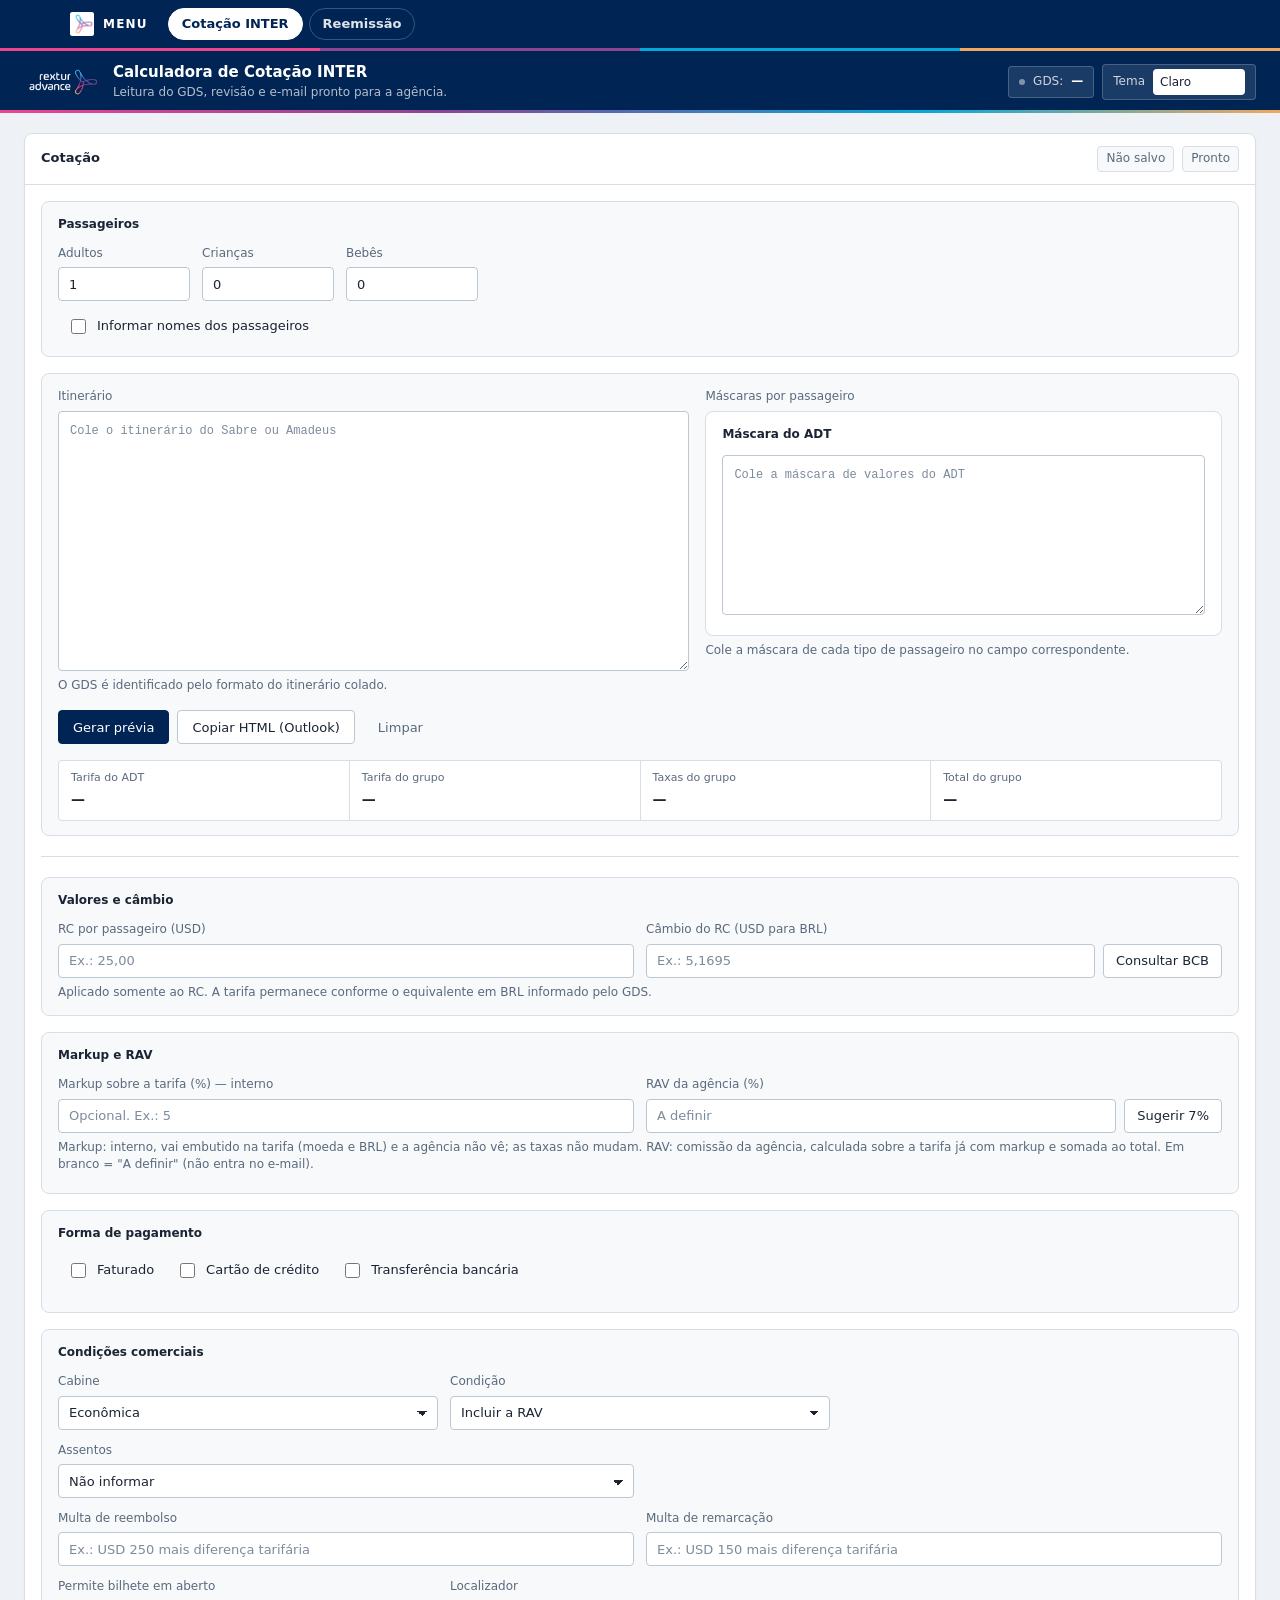
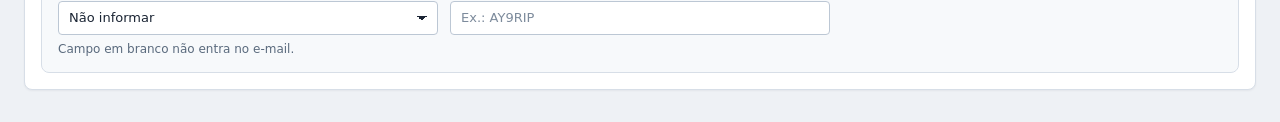
==== commit bd50a2fd: "Re-sincroniza a cotacao: markup (interno) e RAV da agencia Fonte: rextur-cotacao@16819be (main). Inc" ====
--- a/cotacao/index.html
+++ b/cotacao/index.html
@@ -844,6 +844,28 @@
         </div>
 
         <div class="subcard">
+          <h3>Markup e RAV</h3>
+          <div class="row2">
+            <div class="field">
+              <label for="fldMarkup">Markup sobre a tarifa (%) — interno</label>
+              <input id="fldMarkup" inputmode="decimal" placeholder="Opcional. Ex.: 5" />
+            </div>
+            <div class="field">
+              <label for="fldRAV">RAV da agência (%)</label>
+              <div class="fxControl">
+                <input id="fldRAV" inputmode="decimal" placeholder="A definir" />
+                <button id="btnRav7" class="secondary" type="button">Sugerir 7%</button>
+              </div>
+            </div>
+          </div>
+          <div class="hint" id="markupHint">
+            Markup: interno, vai embutido na tarifa (moeda e BRL) e a agência não vê; as taxas não mudam.
+            RAV: comissão da agência, calculada sobre a tarifa já com markup e somada ao total. Em branco = "A definir" (não entra no e-mail).
+          </div>
+          <div class="hint" id="markupInfo"></div>
+        </div>
+
+        <div class="subcard">
           <h3>Forma de pagamento</h3>
           <div class="switches">
             <label class="chip"><input type="checkbox" id="payFaturado">Faturado</label>
@@ -964,27 +986,8 @@
   </form>
 </dialog>
 
-<script>
-const $ = (id) => document.getElementById(id);
-
-// ─── UTILITÁRIOS (inalterados) ────────────────────────────────────────────────
-
-(function initTheme(){
-  const sel = document.getElementById("themeSel");
-  const saved = localStorage.getItem("cotacao_theme_v2");
-  const theme = (saved === "light" || saved === "dark") ? saved : "light";
-  document.body.setAttribute("data-theme", theme);
-  if(sel){
-    sel.value = theme;
-    sel.addEventListener("change", () => {
-      const v = sel.value === "light" ? "light" : "dark";
-      document.body.setAttribute("data-theme", v);
-      localStorage.setItem("cotacao_theme_v2", v);
-      setStatus("Tema: " + (v==="light" ? "Claro" : "Escuro"));
-      setTimeout(()=>{ try{ setStatus("Pronto"); }catch(e){} }, 1500);
-    });
-  }
-})();
+<script>// [10-core-formato] NUCLEO: formatacao, numeros, datas (puro, sem DOM)
+// Sem DOM/window/localStorage: roda em qualquer motor JS (ver tests/core-sem-dom.test.cjs).
 
 function normalizeSpaces(s){ return String(s||"").replace(/\r/g,"").replace(/[ \t]+/g," ").trim(); }
 function flatten(s){ return normalizeSpaces(String(s||"").replace(/\n+/g," ")); }
@@ -1003,6 +1006,11 @@
   const v = parseFloat(s);
   return Number.isFinite(v) ? v : null;
 }
+// Percentual digitado ("7", "7,5", "7%"): numero > 0 ou null. Vazio/zero/invalido = null ("sem percentual").
+function parsePercent(raw){
+  const v = parseAmountAny(String(raw == null ? "" : raw).replace(/%/g, ""));
+  return (v != null && v > 0) ? v : null;
+}
 function moneyBRL(v){ if(v==null||!Number.isFinite(v)) return "—"; return new Intl.NumberFormat("pt-BR",{style:"currency",currency:"BRL"}).format(v); }
 function moneyCurrency(v, currency){
   if(v==null || !Number.isFinite(v)) return "—";
@@ -1033,30 +1041,6 @@
   if(!dd||!mm) return ddMMM;
   return `${String(dd).padStart(2,"0")}/${String(mm).padStart(2,"0")}/${year}`;
 }
-function setStatus(msg, warn=false){
-  const el = $("statusPill");
-  el.textContent = msg;
-  el.classList.toggle("warn", !!warn);
-}
-function clearError(){
-  const det = document.getElementById("errDetails");
-  const pre = document.getElementById("errText");
-  if(pre) pre.textContent = "";
-  if(det){ det.open = false; det.style.display = "none"; }
-}
-function showError(e){
-  const det = document.getElementById("errDetails");
-  const pre = document.getElementById("errText");
-  const msg = (e && (e.stack || e.message)) ? (e.stack || e.message) : String(e);
-  if(pre) pre.textContent = msg;
-  if(det){ det.style.display = ""; det.open = true; }
-}
-
-const DRAFT_STORAGE_KEY = "cotacao_inter_draft_v1";
-let draftSaveTimer = null;
-let validationActivated = false;
-let previewDirty = false;
-let cabinConfirmState = null; // { itinText, cabins: [...] } | null
 
 function getSaoPauloUsageDate(now = new Date()){
   const parts = new Intl.DateTimeFormat("en-CA", {
@@ -1084,1142 +1068,8 @@
     date.getUTCFullYear()
   ].join("/");
 }
-
-// Somente USD e automatizado. O cambio IATA/BSR de EUR e GBP segue a metodologia
-// ROE da IATA, que NAO coincide com o fechamento PTAX do BCB: conferido, bate exato
-// apenas para USD. Para as demais moedas o campo permanece manual de proposito.
-const BCB_FX_SUPPORTED = ["USD"];
-const BCB_FX_TIMEOUT_MS = 6000;
-const BCB_FX_CACHE_KEY = "bcb_fx_cache_v1";
-
-function readBcbFxCache(){
-  try{ return JSON.parse(localStorage.getItem(BCB_FX_CACHE_KEY) || "{}") || {}; }
-  catch(e){ return {}; }
-}
-
-function writeBcbFxCache(cache){
-  try{ localStorage.setItem(BCB_FX_CACHE_KEY, JSON.stringify(cache)); }
-  catch(e){ /* cota de storage cheia nao deve impedir a cotacao */ }
-}
-
-// Assinatura preservada: (usageDate, fetchFn) + options opcional para o AbortSignal.
-// O default de fetchFn e resolvido com guarda porque jsdom nao expoe window.fetch.
-async function fetchBcbUsdRateForUsageDate(
-  usageDate = getSaoPauloUsageDate(),
-  fetchFn = (typeof window !== "undefined" && typeof window.fetch === "function") ? window.fetch.bind(window) : null,
-  options = {}
-){
-  if(typeof fetchFn !== "function"){
-    throw new Error("Este ambiente nao expoe fetch para consultar o BCB.");
-  }
-  const endpoint = "https://olinda.bcb.gov.br/olinda/servico/PTAX/versao/v1/odata/CotacaoDolarDia(dataCotacao=@dataCotacao)";
-  for(let daysBack = 1; daysBack <= 10; daysBack++){
-    const baseDate = new Date(usageDate.getTime());
-    baseDate.setUTCDate(baseDate.getUTCDate() - daysBack);
-    const queryDate = formatDateForBcb(baseDate);
-    const url = `${endpoint}?@dataCotacao='${queryDate}'&$format=json`;
-    const response = await fetchFn(url, { headers: { Accept: "application/json" }, signal: options.signal });
-    if(!response.ok) throw new Error(`BCB respondeu com status ${response.status}`);
-    const data = await response.json();
-    // A resposta pode trazer boletins intermediarios (Abertura, Intermediario).
-    // O cambio de referencia e o de Fechamento PTAX; o ultimo item e so fallback.
-    const list = Array.isArray(data.value) ? data.value : [];
-    const quote = list.find(entry => entry && entry.tipoBoletim === "Fechamento PTAX")
-      || list[list.length - 1]
-      || null;
-    const rate = quote ? Number(quote.cotacaoVenda) : NaN;
-    if(Number.isFinite(rate) && rate > 0){
-      return { rate, source: "BCB", baseDate, usageDate };
-    }
-  }
-  throw new Error("Nenhuma cotação de fechamento foi encontrada nos 10 dias anteriores.");
-}
-
-// Consulta com cache diario e tempo limite. Degrada para null em qualquer falha:
-// o operador deve poder digitar o cambio a mao sem ver caixa de erro.
-async function fetchBcbUsdRateCached({ force = false } = {}){
-  if(!BCB_FX_SUPPORTED.includes("USD")) return null;
-
-  const usageDate = getSaoPauloUsageDate();
-  const dayKey = formatDateForBcb(usageDate);
-  const cache = readBcbFxCache();
-  // Cache primeiro: com a cotacao do dia em maos nao ha motivo para tocar a rede.
-  if(!force && cache.USD && cache.USD.dayKey === dayKey) return cache.USD;
-
-  if(typeof window === "undefined" || typeof window.fetch !== "function") return null;
-
-  const controller = (typeof AbortController === "function") ? new AbortController() : null;
-  const timer = controller ? setTimeout(() => controller.abort(), BCB_FX_TIMEOUT_MS) : null;
-  try{
-    const quote = await fetchBcbUsdRateForUsageDate(usageDate, undefined, {
-      signal: controller ? controller.signal : undefined
-    });
-    const entry = {
-      rate: quote.rate,
-      source: "BCB",
-      baseDate: formatDateBR(quote.baseDate),
-      usageDate: formatDateBR(quote.usageDate),
-      dayKey
-    };
-    cache.USD = entry;
-    writeBcbFxCache(cache);
-    return entry;
-  }catch(e){
-    console.warn("Consulta de cambio BCB indisponivel.", e);
-    return null;
-  }finally{
-    if(timer) clearTimeout(timer);
-  }
-}
-
-// Guarda de sequencia: resposta atrasada nunca sobrescreve uma consulta mais recente.
-let fxAutofillSeq = 0;
-
-// Preenche o cambio sem atropelar valor digitado a mao nem valor vindo da mascara GDS.
-// force=true (botao) ignora essa protecao e sempre atualiza.
-async function maybeAutofillFx({ force = false } = {}){
-  const input = $("fldFX");
-  if(!input) return null;
-  const canFill = () => force || !input.value.trim() || input.dataset.source === "BCB";
-  if(!canFill()) return null;
-
-  const mySeq = ++fxAutofillSeq;
-  const entry = await fetchBcbUsdRateCached({ force });
-  if(mySeq !== fxAutofillSeq) return null;   // outra consulta comecou depois desta
-  if(!entry || !canFill()) return null;
-
-  setFxRate(entry.rate, { source: "BCB", baseDate: entry.baseDate, usageDate: entry.usageDate }, false);
-  return entry;
-}
-
-function readFxMeta(){
-  const input = $("fldFX");
-  return {
-    source: input.dataset.source || "",
-    baseDate: input.dataset.baseDate || "",
-    usageDate: input.dataset.usageDate || ""
-  };
-}
-
-function renderFxHint(){
-  const input = $("fldFX");
-  const hint = $("fxHint");
-  if(!input || !hint) return;
-  const rate = parseAmountAny(input.value);
-  const meta = readFxMeta();
-
-  if(rate != null && meta.source === "BCB" && meta.baseDate && meta.usageDate){
-    hint.textContent = `Venda BCB de ${rate.toFixed(4).replace(".", ",")}, fechamento de ${meta.baseDate}, aplicado em ${meta.usageDate}. Vale só para o RC. A tarifa em BRL continua a do GDS.`;
-  } else if(rate != null && meta.source === "GDS"){
-    hint.textContent = "Câmbio lido da máscara do GDS. Vale só para o RC. A tarifa em BRL continua a do GDS.";
-  } else if(rate != null){
-    hint.textContent = "Câmbio preenchido à mão. Vale só para o RC. A tarifa em BRL continua a do GDS.";
-  } else {
-    hint.textContent = "Aplicado somente ao RC. A tarifa em BRL é a informada pelo GDS.";
-  }
-}
-
-function setFxRate(rate, meta = {}, trackChange = true){
-  const input = $("fldFX");
-  // Vírgula decimal: o resto da interface (incluindo a dica abaixo deste campo)
-  // já mostra o câmbio dessa forma. Um campo com ponto ao lado de outro com
-  // vírgula para o mesmo número é o tipo de detalhe que denuncia um sistema
-  // remendado em partes.
-  input.value = Number(rate).toFixed(4).replace(".", ",");
-  input.dataset.source = meta.source || "";
-  input.dataset.baseDate = meta.baseDate || "";
-  input.dataset.usageDate = meta.usageDate || "";
-  renderFxHint();
-  if(trackChange){
-    scheduleDraftSave();
-    markPreviewDirty();
-  }
-}
-
-function updateDraftPill(text){
-  const el = $("draftPill");
-  if(el) el.textContent = text;
-}
-
-function collectDraftControls(){
-  const controls = {};
-  document.querySelectorAll("main input[id], main select[id], main textarea[id]").forEach(el => {
-    controls[el.id] = (el.type === "checkbox" || el.type === "radio")
-      ? { checked: !!el.checked }
-      : { value: el.value };
-  });
-  return controls;
-}
-
-function saveDraft(){
-  try{
-    const payload = {
-      version: 1,
-      savedAt: new Date().toISOString(),
-      controls: collectDraftControls(),
-      fxMeta: readFxMeta(),
-      cabineSource: $("fldCabine") ? ($("fldCabine").dataset.source || "") : ""
-    };
-    localStorage.setItem(DRAFT_STORAGE_KEY, JSON.stringify(payload));
-    updateDraftPill("Salvo " + new Date(payload.savedAt).toLocaleTimeString("pt-BR", {hour:"2-digit", minute:"2-digit"}));
-  }catch(e){
-    console.warn("Não foi possível salvar o rascunho.", e);
-    updateDraftPill("Falha ao salvar");
-  }
-}
-
-function scheduleDraftSave(){
-  clearTimeout(draftSaveTimer);
-  updateDraftPill("Salvando");
-  draftSaveTimer = setTimeout(saveDraft, 450);
-}
-
-function markPreviewDirty(){
-  const preview = $("preview");
-  if(!preview || !(preview.dataset.html || "").trim()) return;
-  previewDirty = true;
-  setStatus("Prévia desatualizada", true);
-  // A confiabilidade se referia a previa anterior; esconder evita leitura enganosa.
-  renderConfidence(null);
-}
-
-function restoreDraft(){
-  let payload = null;
-  try{
-    payload = JSON.parse(localStorage.getItem(DRAFT_STORAGE_KEY) || "null");
-  }catch(e){
-    console.warn("Rascunho local inválido.", e);
-  }
-  if(!payload || !payload.controls){
-    updateDraftPill("Não salvo");
-    return false;
-  }
-
-  const entries = Object.entries(payload.controls);
-  entries.filter(([id]) => !id.startsWith("name_")).forEach(([id, state]) => {
-    const el = $(id);
-    if(!el) return;
-    if(el.type === "checkbox" || el.type === "radio") el.checked = !!state.checked;
-    else if(state.value != null) el.value = state.value;
-  });
-
-  refreshOptionalUI();
-  refreshPaxUI();
-
-  entries.filter(([id]) => id.startsWith("name_")).forEach(([id, state]) => {
-    const el = $(id);
-    if(el && state.value != null) el.value = state.value;
-  });
-
-  if(payload.fxMeta && $("fldFX")){
-    $("fldFX").dataset.source = payload.fxMeta.source || "";
-    $("fldFX").dataset.baseDate = payload.fxMeta.baseDate || "";
-    $("fldFX").dataset.usageDate = payload.fxMeta.usageDate || "";
-  } else if($("fldFX").value.trim()){
-    $("fldFX").dataset.source = "MANUAL";
-  }
-  if($("fldCabine")){
-    if(payload.cabineSource) $("fldCabine").dataset.source = payload.cabineSource;
-    else delete $("fldCabine").dataset.source;
-  }
-  if($("maskAll")) $("maskAll").value = "";
-  renderFxHint();
-
-  const savedAt = payload.savedAt ? new Date(payload.savedAt) : null;
-  updateDraftPill(savedAt && !Number.isNaN(savedAt.getTime())
-    ? "Salvo " + savedAt.toLocaleTimeString("pt-BR", {hour:"2-digit", minute:"2-digit"})
-    : "Rascunho restaurado");
-  setStatus("Rascunho restaurado. Gere a prévia.");
-  return true;
-}
-
-function clearValidationMarks(){
-  document.querySelectorAll(".is-invalid,.is-warning").forEach(el => {
-    el.classList.remove("is-invalid", "is-warning");
-    el.removeAttribute("aria-invalid");
-  });
-}
-
-function validateQuoteInput(){
-  const issues = [];
-  const add = (id, message, level="warning") => issues.push({id, message, level});
-  const qADT = +$("qADT").value || 0;
-  const qCHD = +$("qCHD").value || 0;
-  const qINF = +$("qINF").value || 0;
-  const itin = $("itin").value.trim();
-
-  if(qADT + qCHD + qINF <= 0) add("qADT", "Informe pelo menos um passageiro.", "error");
-  if(!itin) add("itin", "Cole o itinerário antes de gerar a prévia.", "error");
-  else if(detectGDSFromItin(itin) === "—") add("itin", "O formato colado não corresponde a Sabre nem a Amadeus.", "error");
-
-  if(qADT > 0 && !$("maskADT").value.trim()) add("maskADT", "A máscara do ADT está vazia.");
-  if(qCHD > 0 && !$("maskCHD").value.trim()) add("maskCHD", "A máscara do CHD está vazia.");
-  if(qINF > 0 && !$("maskINF").value.trim()) add("maskINF", "A máscara do INF está vazia.");
-
-  if($("fldCondicao").value === "Outro" && !$("fldCondOutro").value.trim()){
-    add("fldCondOutro", "Escreva a condição ou escolha outra opção.");
-  }
-  if($("fldAssentosMode").value === "custom" && !$("fldAssentosCustom").value.trim()){
-    add("fldAssentosCustom", "Escreva o texto dos assentos ou escolha outra opção.");
-  }
-
-  const rcRaw = $("fldRC").value.trim();
-  if(rcRaw && (parseAmountAny(rcRaw) == null || parseAmountAny(rcRaw) < 0)){
-    add("fldRC", "O RC precisa ser um número válido.", "error");
-  }
-  const fxRaw = $("fldFX").value.trim();
-  if(fxRaw && (parseAmountAny(fxRaw) == null || parseAmountAny(fxRaw) <= 0)){
-    add("fldFX", "O câmbio precisa ser um número maior que zero.", "error");
-  }
-
-  if($("chkNomes").checked){
-    const names = collectPaxNames();
-    if(names.ADT.length < qADT) add("chkNomes", "Faltam nomes de adultos.");
-    if(names.CHD.length < qCHD) add("chkNomes", "Faltam nomes de crianças.");
-    if(names.INF.length < qINF) add("chkNomes", "Faltam nomes de bebês.");
-  }
-  return issues;
-}
-
-// Renderiza o painel de avisos. Aceita dois tipos de item:
-//   • avisos de campo    — têm `id` e marcam o controle correspondente;
-//   • avisos do motor    — `source:"engine"`, sem `id`, exibidos em bloco próprio.
-// Itens sem `id` nunca marcam controle, por isso a guarda antes do $().
-function renderValidation(issues){
-  clearValidationMarks();
-  const summary = $("validationSummary");
-  if(!summary) return;
-  summary.innerHTML = "";
-  summary.classList.remove("show", "error");
-  const all = Array.isArray(issues) ? issues : [];
-  if(!all.length) return;
-
-  const hasError = all.some(issue => issue.level === "error");
-  summary.classList.add("show");
-  if(hasError) summary.classList.add("error");
-
-  const appendBlock = (titleText, items) => {
-    if(!items.length) return;
-    const title = document.createElement("strong");
-    title.textContent = titleText;
-    const list = document.createElement("ul");
-    items.forEach(issue => {
-      const item = document.createElement("li");
-      item.textContent = issue.message;
-      list.appendChild(item);
-      const control = issue.id ? $(issue.id) : null;
-      if(control){
-        control.classList.add(issue.level === "error" ? "is-invalid" : "is-warning");
-        if(issue.level === "error") control.setAttribute("aria-invalid", "true");
-      }
-    });
-    summary.append(title, list);
-  };
-
-  appendBlock(
-    hasError ? "Revise os campos destacados" : "Confira antes de enviar",
-    all.filter(issue => issue.source !== "engine")
-  );
-  appendBlock(
-    "Avisos do motor de cotação. Confira no GDS antes de enviar.",
-    all.filter(issue => issue.source === "engine")
-  );
-}
-
-// Converte os warnings do motor de regras em itens do painel.
-// São strings simples, sem campo associado, por isso id fica null.
-function engineIssuesFromQuote(quote){
-  const list = (quote && quote.meta && Array.isArray(quote.meta.warnings)) ? quote.meta.warnings : [];
-  return list.map(warning => ({ id: null, message: String(warning), level: "warning", source: "engine" }));
-}
-
-const CONFIDENCE_LABEL = { HIGH: "alta", MEDIUM: "média", LOW: "baixa" };
-
-// Exibe o nível de confiabilidade da leitura automática.
-// Chamar com null esconde a tarja (prévia inexistente ou obsoleta).
-function renderConfidence(quote){
-  const el = $("confidencePill");
-  if(!el) return;
-  const level = (quote && quote.meta) ? quote.meta.confidence : null;
-  if(!level){
-    el.hidden = true;
-    el.className = "confidencePill";
-    el.textContent = "";
-    return;
-  }
-  const count = (quote.meta.warnings || []).length;
-  el.className = "confidencePill show conf-" + String(level).toLowerCase();
-  el.hidden = false;
-  const plural = count === 1 ? "1 aviso" : count + " avisos";
-  el.textContent = level === "HIGH"
-    ? "Confiabilidade da leitura: alta. Nenhum aviso do motor."
-    : `Confiabilidade da leitura: ${CONFIDENCE_LABEL[level] || level}. ${plural} para revisar antes de enviar.`;
-}
-
-function enhanceAccessibility(){
-  document.querySelectorAll(".field").forEach(field => {
-    const label = field.querySelector(":scope > label:not([for])");
-    const control = field.querySelector(":scope > input[id], :scope > select[id], :scope > textarea[id]");
-    if(label && control && label.textContent.trim()) label.htmlFor = control.id;
-  });
-  ["itin","maskAll","maskADT","maskCHD","maskINF"].forEach(id => {
-    const el = $(id);
-    if(el) el.setAttribute("spellcheck", "false");
-  });
-}
-
-// ─── UI (inalterada) ──────────────────────────────────────────────────────────
-
-function refreshOptionalUI(){
-  const c = $("fldCondicao").value;
-  $("fldCondOutroWrap").style.display = (c==="Outro") ? "" : "none";
-  const cc = $("payCartao").checked;
-  $("payLinkWrap").style.display = cc ? "" : "none";
-  $("payParcelWrap").style.display = cc ? "" : "none";
-  const am = $("fldAssentosMode").value;
-  $("fldAssentosCustomWrap").style.display = (am==="custom") ? "" : "none";
-}
-function refreshPaxUI(){
-  const qADT = +$("qADT").value || 0;
-  const qCHD = +$("qCHD").value || 0;
-  const qINF = +$("qINF").value || 0;
-  $("maskCHDWrap").style.display = qCHD>0 ? "" : "none";
-  $("maskINFWrap").style.display = qINF>0 ? "" : "none";
-  const wantNames = $("chkNomes").checked;
-  $("paxCard").style.display = wantNames ? "" : "none";
-  $("paxAdultosWrap").style.display = (wantNames && qADT>0) ? "" : "none";
-  $("paxCriancasWrap").style.display = (wantNames && qCHD>0) ? "" : "none";
-  $("paxInfantsWrap").style.display = (wantNames && qINF>0) ? "" : "none";
-  $("divChdSep").style.display = (wantNames && qCHD>0) ? "" : "none";
-  $("divInfSep").style.display = (wantNames && qINF>0) ? "" : "none";
-  $("paxTotalPill").textContent = (qADT+qCHD+qINF) + " no total";
-  renderPaxInputs("ADT", qADT, "paxAdultosList");
-  renderPaxInputs("CHD", qCHD, "paxCriancasList");
-  renderPaxInputs("INF", qINF, "paxInfantsList");
-}
-
-function renderPaxInputs(type, qty, containerId){
-  const box = $(containerId);
-  if(!box) return;
-  const current = [];
-  box.querySelectorAll("input[data-pax]").forEach(inp => current.push(inp.value));
-  box.innerHTML = "";
-  for(let i=1;i<=qty;i++){
-    const wrap = document.createElement("div");
-    wrap.className = "field";
-    const lab = document.createElement("label");
-    lab.textContent = `Nome ${type}${i}`;
-    const inp = document.createElement("input");
-    inp.setAttribute("data-pax","1");
-    inp.id = `name_${type}_${i}`;
-    lab.htmlFor = inp.id;
-    inp.placeholder = (type==="INF") ? "Ex.: SILVA/JOAO INF" : (type==="CHD" ? "Ex.: SILVA/JOAO MSTR" : "Ex.: SILVA/JOAO MR");
-    inp.value = current[i-1] || "";
-    wrap.appendChild(lab);
-    wrap.appendChild(inp);
-    box.appendChild(wrap);
-  }
-}
-
-// ─── PARSING DE PAX ───────────────────────────────────────────────────────────
-// Extrai passageiros ADT / CHD / INF do texto bruto do itinerário.
-//
-// Padrões suportados:
-//   Amadeus com INF inline:  "1. SILVA/RICARDO(INF/PEDRO)"
-//   Amadeus com INF externo: "1. SILVA/JOAO MR"
-//   Sabre com marcador I/:   "1.I/1SILVA/PEDRO INF"
-//
-// Regras INF (Amadeus):
-//   (INF/NOME)            → surname do ADT + NOME
-//   (INF/SOBRENOME/NOME)  → SOBRENOME + NOME
-//   (INF/NOME/DATA)       → surname do ADT + NOME  (data descartada)
-//   (INF/SOBRENOME/NOME/DATA) → SOBRENOME + NOME   (data descartada)
-//   O nome do ADT é sempre limpo — nada do bloco (INF/...) fica no ADT.
-
-function parsePaxFromItin(raw) {
-  const lines = trimLines(raw);
-  const out   = [];
-  const seen  = new Set();
-
-  function push(type, name) {
-    const clean = String(name || '').replace(/\s+/g, ' ').trim();
-    if (!clean) return;
-    const key = type + '|' + clean.toUpperCase();
-    if (seen.has(key)) return;
-    seen.add(key);
-    out.push({ type, name: clean });
-  }
-
-  // Remove prefixo numérico do sobrenome, marcadores (ADT/CHD/INF) e colapsa espaços
-  function normalizeName(n) {
-    let s = String(n || '').trim().replace(/\s+/g, ' ');
-    s = s.replace(/\s*\((ADT|CHD|INF)\)\s*/ig, ' ').trim();
-    const parts = s.split('/');
-    if (parts.length >= 2) {
-      parts[0] = parts[0].replace(/^\d+/, '').trim();
-      s = parts[0] + '/' + parts.slice(1).join('/').trim();
-    }
-    return s.trim();
-  }
-
-  // Classifica tipo pelo marcador Sabre (I/), por marcador solto entre
-  // parenteses ("(CHD)", sem bloco INF) ou pelo titulo do nome.
-  function classify(infMarker, title, bareType) {
-    if (infMarker) return 'INF';
-    if (bareType) return String(bareType).toUpperCase();
-    const t = (title || '').toUpperCase();
-    if (t === 'MR' || t === 'MRS')    return 'ADT';
-    if (t === 'MISS' || t === 'MSTR') return 'CHD';
-    return 'ADT';
-  }
-
-  // ── extractInfBlock ────────────────────────────────────────────────────────
-  // Interpreta o conteúdo de um bloco (INF...) de forma determinística.
-  //
-  // Dois formatos Amadeus (ambos válidos):
-  //
-  //   Formato A — com barra após INF (padrão moderno):
-  //     INF/NOME             → surname do ADT   + NOME
-  //     INF/SOBRENOME/NOME   → SOBRENOME        + NOME
-  //     INF/NOME/DATA        → surname do ADT   + NOME  (data ignorada)
-  //     INF/SOBRENOME/NOME/DATA → SOBRENOME     + NOME  (data ignorada)
-  //
-  //   Formato B — sobrenome concatenado (manual p.7: INFCOUTO/LIAMISS):
-  //     INFSURNAME/NOME      → SURNAME          + NOME
-  //     INFSURNAME/NOME/DATA → SURNAME          + NOME  (data ignorada)
-  //
-  // Retorna { surname, given } ou null se inválido.
-
-  const IS_DATE = /^\d{2}[A-Z]{3}\d{2}$/i;
-
-  function extractInfBlock(blockContent, adtSurname) {
-    const raw = (blockContent || '').trim();
-    if (!/^INF/i.test(raw)) return null;
-
-    // ── Formato B: INFSURNAME/... (sobrenome concatenado ao INF, sem barra) ──
-    // Detecta quando há letras imediatamente após INF antes da primeira barra.
-    // Ex: "INFLINS/MARIA MISS" → surname=LINS, given=MARIA MISS
-    //     "INFCOUTO/LIAMISS/21APR06" → surname=COUTO, given=LIAMISS
-    const concatMatch = raw.match(/^INF([A-ZÀ-Ü][A-ZÀ-Ü0-9]*)\//i);
-    if (concatMatch) {
-      const surname = concatMatch[1].trim();
-      // Tudo após INF+SURNAME+/ — filtra datas nos tokens restantes
-      const rest  = raw.slice(concatMatch[0].length);
-      const parts = rest.split('/').map(t => t.trim()).filter(t => t && !IS_DATE.test(t));
-      if (parts.length === 0) return null;
-      return { surname, given: parts[0] };
-    }
-
-    // ── Formato A: INF/... (padrão com barra) ─────────────────────────────────
-    const tokens = raw.split('/').map(t => t.trim()).filter(Boolean);
-    // tokens[0] === 'INF' — descarta; filtra datas nos restantes
-    const parts = tokens.slice(1).filter(t => !IS_DATE.test(t));
-
-    if (parts.length === 0) return null;
-    if (parts.length === 1) return { surname: adtSurname, given: parts[0] };
-    return { surname: parts[0], given: parts[1] };
-  }
-
-  // ── CASO 2 (compartilhado) ──────────────────────────────────────────────────
-  // Captura padrões: "1. NOME/DADO TITULO", "1.I/1NOME/DADO" (INF Sabre) e
-  // "2.NOME/DADO(CHD)" (marcador solto entre parenteses, sem bloco INF nem
-  // titulo MISS/MSTR). Usado tanto para linhas sem bloco INF quanto para o
-  // restante de uma linha apos o primeiro bloco (INF...) ja processado no
-  // CASO 1 — uma linha pode trazer o ADT+INF e, na sequencia, outro
-  // passageiro (ex.: um CHD) que o CASO 1 sozinho nao cobria.
-  function scanSimplePassengers(text) {
-    const re = /\b(\d+)\.\s*(I\/\d+)?\s*\d*\s*([A-ZÀ-Ü0-9 ]+\/[A-ZÀ-Ü0-9-]+)\s*(?:\((ADT|CHD|INF)\))?\s*(MISS|MSTR|MRS|MR)?/gi;
-    let m;
-    while ((m = re.exec(text)) !== null) {
-      const infMarker = m[2] || null;
-      const bareType  = m[4] || null;
-      const title     = m[5] || '';
-      const name      = normalizeName(m[3] + (title ? ' ' + title : ''));
-      const type      = classify(infMarker, title, bareType);
-      push(type, name);
-    }
-  }
-
-  // ── Loop principal ─────────────────────────────────────────────────────────
-
-  for (const line of lines) {
-    const L = line.trim();
-
-    // ── CASO 1: linha com bloco (INF...) — padrão Amadeus ───────────────────
-    // Detecta (INF/...) e (INFSURNAME/...) — ambos os formatos do manual.
-    // Condição: linha contém '(INF' (com parêntese, evita falso positivo de IATA).
-    if (/\(INF/i.test(L)) {
-
-      // Tudo antes do primeiro '(' é o candidato ao nome do ADT
-      const beforeParen = L.split('(')[0].trim();
-
-      // Posicao do PRIMEIRO bloco (INF...): usada depois para isolar o
-      // restante da linha, que pode trazer outros passageiros.
-      const reBlock = /\(([^)]*)\)/g;
-      let firstInfBlockEnd = -1;
-      let bm;
-      while ((bm = reBlock.exec(L)) !== null) {
-        if (/^INF/i.test(bm[1].trim())) { firstInfBlockEnd = reBlock.lastIndex; break; }
-      }
-
-      // Identifica o nome do ADT na parte anterior ao parêntese
-      // Títulos em ordem longa-primeiro para evitar MR engolir MRS
-      const adtMatch = beforeParen.match(
-        /\b\d+\.\s*\d*\s*([A-ZÀ-Ü0-9 ]+\/[A-ZÀ-Ü0-9-]+)\s*(MISS|MSTR|MRS|MR)?\s*$/i
-      );
-
-      if (adtMatch && firstInfBlockEnd >= 0) {
-        // ADT: nome limpo, sem qualquer rastro do bloco INF
-        const adtName  = normalizeName(adtMatch[1] + (adtMatch[2] ? ' ' + adtMatch[2] : ''));
-        const adtTitle = (adtMatch[2] || '').toUpperCase();
-        const adtType  = (adtTitle === 'MISS' || adtTitle === 'MSTR') ? 'CHD' : 'ADT';
-        push(adtType, adtName);
-
-        // Sobrenome limpo para herdar ao INF quando não informado no bloco
-        const adtSurname = adtName.split('/')[0]
-          .replace(/\s+(MISS|MSTR|MRS|MR)$/i, '').trim();
-
-        const infBlockMatch = L.slice(0, firstInfBlockEnd).match(/\(([^)]*)\)\s*$/);
-        const inf = infBlockMatch ? extractInfBlock(infBlockMatch[1], adtSurname) : null;
-        if (inf && inf.surname && inf.given) {
-          push('INF', normalizeName(`${inf.surname}/${inf.given}`));
-        }
-
-        // Resto da linha, depois do bloco INF ja processado: pode trazer
-        // outro passageiro (ex.: "2.SILVA/MARIA(CHD)"), que o CASO 1 por si
-        // so nao cobre porque so olha o texto ANTES do primeiro parêntese.
-        scanSimplePassengers(L.slice(firstInfBlockEnd));
-
-        continue; // linha totalmente processada
-      }
-    }
-
-    scanSimplePassengers(L);
-  }
-
-  return out;
-}
-
-function applyAutoPax(paxList){
-  const adt = paxList.filter(p=>p.type==="ADT").map(p=>p.name);
-  const chd = paxList.filter(p=>p.type==="CHD").map(p=>p.name);
-  const inf = paxList.filter(p=>p.type==="INF").map(p=>p.name);
-  $("qADT").value = String(adt.length || 0);
-  $("qCHD").value = String(chd.length || 0);
-  $("qINF").value = String(inf.length || 0);
-  $("chkNomes").checked = true;
-  refreshPaxUI();
-  for(let i=0;i<adt.length;i++){ const el = document.getElementById(`name_ADT_${i+1}`); if(el) el.value = adt[i]; }
-  for(let i=0;i<chd.length;i++){ const el = document.getElementById(`name_CHD_${i+1}`); if(el) el.value = chd[i]; }
-  for(let i=0;i<inf.length;i++){ const el = document.getElementById(`name_INF_${i+1}`); if(el) el.value = inf[i]; }
-  $("autoPaxSuggest").style.display = "none";
-  setStatus("Passageiros preenchidos pelo itinerário");
-  scheduleDraftSave();
-}
-
-function collectPaxNames(){
-  const out = { ADT: [], CHD: [], INF: [] };
-  const qADT = +$("qADT").value || 0;
-  const qCHD = +$("qCHD").value || 0;
-  const qINF = +$("qINF").value || 0;
-  function grab(type, qty){
-    for(let i=1;i<=qty;i++){
-      const el = document.getElementById(`name_${type}_${i}`);
-      const v = (el && el.value) ? el.value.trim() : "";
-      if(v) out[type].push(v);
-    }
-  }
-  grab("ADT", qADT); grab("CHD", qCHD); grab("INF", qINF);
-  return out;
-}
-
-function detectPaxCountsFromPricing(raw){
-  const counts = { ADT: 0, CHD: 0, INF: 0 };
-  const lines = String(raw || "").split(/\r?\n/);
-  const commandLine = lines.find(line => {
-    const up = line.toUpperCase();
-    return !/\bBRL\b/.test(up)
-      && /(?:^|\/|P)\s*\d+\s*(?:ADT|CNN|CHD|INF)(?:\b|\/)/.test(up);
-  });
-  if(!commandLine) return null;
-
-  for(const match of commandLine.matchAll(/(\d+)\s*(ADT|CNN|CHD|INF)\b/gi)){
-    const type = /CNN|CHD/i.test(match[2]) ? "CHD" : match[2].toUpperCase();
-    counts[type] = parseInt(match[1], 10) || 0;
-  }
-  return counts.ADT + counts.CHD + counts.INF > 0 ? counts : null;
-}
-
-function classifySabrePricingBlock(block){
-  const up = String(block || "").toUpperCase();
-  if(/\b(?:INF-\d+|PINF)\b/.test(up) || /\bBRL\s*[0-9][0-9.,]*\s*INF\b/.test(up)) return "INF";
-  if(/\b(?:CNN-\d+|CHD-\d+|PCNN|PCHD)\b/.test(up) || /\bBRL\s*[0-9][0-9.,]*\s*(?:CNN|CHD)\b/.test(up)) return "CHD";
-  if(/\b(?:ADT-\d+|PADT)\b/.test(up) || /\bBRL\s*[0-9][0-9.,]*\s*ADT\b/.test(up)) return "ADT";
-  return null;
-}
-
-function splitSabrePricingMasks(raw){
-  const text = String(raw || "").replace(/\r/g, "");
-  const lines = text.split("\n");
-  const starts = [];
-  lines.forEach((line, index) => {
-    if(/^\s*PQ\s+\d+\s+\S+/i.test(line.replace(/[¥¤]/g, " "))) starts.push(index);
-  });
-
-  // Depois do ultimo PQ, o retorno pode trazer uma secao "WP«"/"WP*BAG«" com
-  // franquia por passageiro numerado (ex.: ADT-02), estrutura diferente da do
-  // PQ e que ainda nao sabemos atribuir ao tipo certo com confianca. Sem este
-  // limite, essa secao vazava para dentro do ULTIMO PQ do retorno (em geral o
-  // INF, por ser o ultimo bloco), misturando franquia de um passageiro com a
-  // leitura de outro.
-  const limiteWpIdx = lines.findIndex(line => /^\s*WP\s*«?\s*$|^\s*WP\*BAG\b/i.test(line));
-  const limite = limiteWpIdx >= 0 ? limiteWpIdx : lines.length;
-
-  const masks = { ADT: "", CHD: "", INF: "" };
-  for(let i = 0; i < starts.length; i++){
-    const start = starts[i];
-    const end = i + 1 < starts.length ? starts[i + 1] : limite;
-    const block = lines.slice(start, end).join("\n").trim();
-    const type = classifySabrePricingBlock(block);
-    if(type) masks[type] = masks[type] ? `${masks[type]}\n\n${block}` : block;
-  }
-
-  // WP consolidado: usa a linha tarifária identificada quando não há PQ separado.
-  for(const line of lines){
-    const type = classifySabrePricingBlock(line);
-    if(type && !masks[type] && /\b[A-Z]{3}\s*[0-9][0-9.,]*\s+BRL\s*[0-9]/i.test(line)){
-      masks[type] = line.trim();
-    }
-  }
-
-  const pricingStart = lines.findIndex(line => /^\s*(?:WPP|WPNC|WP\/|PQ[«\s])/i.test(line));
-  const itinerary = pricingStart > 0 ? lines.slice(0, pricingStart).join("\n").trim() : "";
-  return {
-    masks,
-    counts: detectPaxCountsFromPricing(text),
-    itinerary
-  };
-}
-
-function classifyAmadeusPricingBlock(block){
-  const up = String(block || "").toUpperCase();
-  const summaryLine = up.split(/\r?\n/).find(line => /^\s*\d{2}\s+\S+/.test(line)) || "";
-  const header = summaryLine.match(/\*\s*(?:\*\s*)?(CH|IN)\s*\*/);
-  if(header) return header[1] === "IN" ? "INF" : "CHD";
-  if(/\/IN\d*\b/.test(up) || /\bIN\d*\+?\*\s*\*\s*IN\b/.test(up)) return "INF";
-  if(/\/CH\d*\b/.test(up) || /\bCH\d*\+?\*\s*\*\s*CH\b/.test(up)) return "CHD";
-  return /\bLAST TKT DTE\b/.test(up) && /\b[A-Z]{3}\s+[0-9]/.test(up) ? "ADT" : null;
-}
-
-function splitAmadeusPricingMasks(raw){
-  const text = String(raw || "").replace(/\r/g, "");
-  const lines = text.split("\n");
-  const starts = [];
-
-  lines.forEach((line, index) => {
-    const command = line.trim().match(/^FQQ(\d+)\s*$/i);
-    if(!command) return;
-    let next = index + 1;
-    while(next < lines.length && !lines[next].trim()) next++;
-    if(new RegExp(`^\\s*${command[1]}\\s+`).test(lines[next] || "")) starts.push(index);
-  });
-
-  const masks = { ADT: "", CHD: "", INF: "" };
-  for(let i = 0; i < starts.length; i++){
-    const start = starts[i];
-    const end = i + 1 < starts.length ? starts[i + 1] : lines.length;
-    const block = lines.slice(start, end).join("\n").trim();
-    const type = classifyAmadeusPricingBlock(block);
-    if(type) masks[type] = masks[type] ? `${masks[type]}\n\n${block}` : block;
-  }
-
-  const foundTypes = ["ADT", "CHD", "INF"].filter(type => masks[type]);
-  const explicitCounts = detectPaxCountsFromPricing(text);
-  const counts = explicitCounts || {
-    ADT: masks.ADT ? 1 : 0,
-    CHD: masks.CHD ? 1 : 0,
-    INF: masks.INF ? 1 : 0
-  };
-  const itinerary = starts.length ? lines.slice(0, starts[0]).join("\n").trim() : "";
-  return { masks, counts: foundTypes.length ? counts : null, itinerary };
-}
-
-function splitCombinedPricingMasks(raw){
-  const text = String(raw || "");
-  if(/^\s*FQQ\d+\s*$/im.test(text)) return splitAmadeusPricingMasks(text);
-  return splitSabrePricingMasks(text);
-}
-
-function applyCombinedPricingInput({ overwrite = false, announce = true } = {}){
-  const raw = $("maskAll").value.trim();
-  if(!raw) return { masks: { ADT: "", CHD: "", INF: "" }, counts: null, itinerary: "" };
-
-  const result = splitCombinedPricingMasks(raw);
-  const found = [];
-  for(const type of ["ADT", "CHD", "INF"]){
-    const field = $(`mask${type}`);
-    if(result.masks[type] && (overwrite || !field.value.trim())){
-      field.value = result.masks[type];
-    }
-    if(result.masks[type]) found.push(type);
-  }
-
-  if(result.counts){
-    $("qADT").value = String(result.counts.ADT);
-    $("qCHD").value = String(result.counts.CHD);
-    $("qINF").value = String(result.counts.INF);
-  }
-  if(result.itinerary && !$("itin").value.trim()) $("itin").value = result.itinerary;
-  refreshPaxUI();
-
-  const expected = result.counts
-    ? ["ADT", "CHD", "INF"].filter(type => result.counts[type] > 0)
-    : found;
-  const missing = expected.filter(type => !result.masks[type]);
-  const status = $("maskSplitStatus");
-  if(status){
-    status.textContent = found.length
-      ? `Identificados: ${found.join(", ")}${missing.length ? `. Faltando: ${missing.join(", ")}` : ""}`
-      : "Nenhuma máscara por passageiro foi identificada";
-    status.classList.toggle("warn", !found.length || missing.length > 0);
-  }
-  if(found.length) $("maskReview").open = missing.length > 0;
-
-  if(announce){
-    setStatus(found.length ? "Máscaras distribuídas para revisão" : "Não foi possível separar as máscaras", !found.length);
-    scheduleDraftSave();
-    markPreviewDirty();
-  }
-  return result;
-}
-
-$("fldCondicao").addEventListener("change", refreshOptionalUI);
-["payFaturado","payCartao","payDeposito"].forEach(id => $(id).addEventListener("change", refreshOptionalUI));
-$("fldAssentosMode").addEventListener("change", refreshOptionalUI);
-["qADT","qCHD","qINF","chkNomes"].forEach(id => $(id).addEventListener("input", refreshPaxUI));
-$("fldLOC").addEventListener("input", (e)=>{ e.target.value = e.target.value.toUpperCase(); });
-refreshOptionalUI();
-refreshPaxUI();
-
-// ─── GDS DETECT (inalterado) ──────────────────────────────────────────────────
-
-function detectGDSFromItin(itinRaw){
-  const lines = trimLines(itinRaw);
-  for(const l of lines){
-    if(/^\d+\s+[A-Z0-9]{2}\d{2,4}\s+[A-Z]\s+\d{2}[A-Z]{3}\b/.test(l)) return "AMA";
-    if(/^\d+\s+[A-Z0-9]{2}\s+\d{1,4}\s+[A-Z]\s+\d{2}[A-Z]{3}\b/.test(l)) return "AMA";
-  }
-  for(const l of lines){
-    if(/^\d+\s+[A-Z0-9]{2}\d{1,4}[A-Z]?\s+\d{2}[A-Z]{3}\b/.test(l)) return "SAB";
-    if(/^\d+\s+[A-Z0-9]{2}\s+\d{1,4}[A-Z]?\s+\d{2}[A-Z]{3}\b/.test(l)) return "SAB";
-  }
-  const f = flatten(itinRaw).toUpperCase();
-  if(/\bDK\d\b/.test(f) || /\bFXP\b/.test(f)) return "AMA";
-  if(/\bSS\d\b/.test(f) || /\bHK\d\b/.test(f) || /\bWP\b/.test(f)) return "SAB";
-  return "—";
-}
-
-// ─── PARSERS DE ITINERÁRIO ────────────────────────────────────────────────────
-// Melhorias baseadas no Manual Amadeus PNR (Junho 2007):
-//   p.11-12  — campos do segmento (status, horários, equipamento)
-//   p.23-24  — tabela de códigos de ação, estado e aviso
-//   p.9      — segmento ARNK (chegada desconhecida / trecho terrestre)
-//   p.12     — "1525+1 Horário estimado de chegada no dia seguinte"
-
-function parseItinerary(itinRaw, gds, year){
-  const lines = trimLines(itinRaw);
-  const segs  = [];
-
-  function normalizeSegmentYears(items){
-    let currentYear = year;
-    let previousMonth = null;
-    const parseFmt = (value) => {
-      const m = String(value || "").match(/^(\d{2})\/(\d{2})\/(\d{4})$/);
-      return m ? { day:+m[1], month:+m[2], year:+m[3] } : null;
-    };
-    const format = ({day,month,year: y}) =>
-      `${String(day).padStart(2,"0")}/${String(month).padStart(2,"0")}/${y}`;
-
-    for(const segment of items){
-      if(segment.surface) continue;
-      const dep = parseFmt(segment.depDateFmt);
-      const arr = parseFmt(segment.arrDateFmt);
-      if(!dep) continue;
-
-      if(previousMonth != null && previousMonth >= 10 && dep.month <= 3){
-        currentYear++;
-      }
-      dep.year = currentYear;
-      segment.depDateFmt = format(dep);
-
-      if(arr){
-        arr.year = currentYear + (dep.month === 12 && arr.month === 1 ? 1 : 0);
-        segment.arrDateFmt = format(arr);
-      }
-      previousMonth = dep.month;
-    }
-    return items;
-  }
-
-  // ── STATUS_CLASS ────────────────────────────────────────────────────────────
-  // Classifica o código de estado IATA em categoria semântica.
-  // Fonte: Manual Amadeus p.23-24 (tabela de códigos)
-  function statusClass(code) {
-    const c = (code || '').toUpperCase();
-    if (c === 'FLWN') return 'flown';
-    if (['HX','XK'].includes(c))                                    return 'cancelled';
-    if (['HL','UU','KL','GL','PL','LL','PC','PD','PE'].includes(c)) return 'waitlisted';
-    if (['HN','PN','TK','TL','TN'].includes(c))                     return 'pending';
-    if (['UN','NO','UC','US'].includes(c))                           return 'problem';
-    if (['HK','LK','NK','KK','RR','DK','PK','GK','SS'].includes(c)) return 'confirmed';
-    return 'unknown';
-  }
-
-  // ── parseTimeToken ──────────────────────────────────────────────────────────
-  // Manual p.12: "1525+1 Horário estimado de chegada (no dia seguinte, +1)"
-  // Retorna { time, dayOffset } — dayOffset é 0 na maioria dos casos.
-  function parseTimeToken(tok) {
-    const m = String(tok || '').match(/^(\d{3,4})(?:\+(\d))?/);
-    if (!m) return { time: tok || '', dayOffset: 0 };
-    return { time: m[1], dayOffset: m[2] ? parseInt(m[2]) : 0 };
-  }
-
-  // ── parseAmadeusLine ────────────────────────────────────────────────────────
-  function parseAmadeusLine(l) {
-    const t = l.split(/\s+/).filter(Boolean);
-    if (t.length < 8) return null;
-    if (!/^\d+$/.test(t[0])) return null;
-
-    let idx = 1, airline = '', flight = '';
-    if (/^[A-Z0-9]{2}\d{1,4}$/.test(t[idx])) {
-      airline = t[idx].slice(0, 2); flight = t[idx].slice(2); idx++;
-    } else if (/^[A-Z0-9]{2}$/.test(t[idx]) && /^\d{1,4}$/.test(t[idx+1]||'')) {
-      airline = t[idx]; flight = t[idx+1]; idx += 2;
-    } else return null;
-
-    const rbd     = t[idx]||''; idx++;
-    const depDate = t[idx]||''; idx++;
-
-    // City pair: DOW embutido ou separado
-    let tok = t[idx]||'', cityPair = '';
-    if (/^\d\*?[A-Z]{6}$/i.test(tok)) { cityPair = tok.replace(/^\d\*?/,'').toUpperCase(); idx++; }
-    else { idx++; cityPair = (t[idx]||'').toUpperCase(); idx++; }
-    if (cityPair.length !== 6) return null;
-    const org = cityPair.slice(0,3), dst = cityPair.slice(3,6);
-
-    // ── Status code: HK1, DK2, HL1, FLWN, etc. ─────────────────────────────
-    // Manual p.23-24: códigos de ação e estado
-    const statusRaw = t[idx]||''; idx++;
-    const isFlown   = /^FLWN$/i.test(statusRaw);
-    const sm        = statusRaw.match(/^([A-Z]{2,4})(\d*)$/i);
-    const scode     = isFlown ? 'FLWN' : (sm ? sm[1].toUpperCase() : '');
-    const paxCount  = (sm && sm[2]) ? parseInt(sm[2]) : null;
-    const sclass    = isFlown ? 'flown' : statusClass(scode);
-
-    // Departure time
-    const depTime = t[idx]||''; idx++;
-
-    // ── Arrival time com possível offset de dia ──────────────────────────────
-    const { time: arrTimeClean, dayOffset: arrDayOffset } = parseTimeToken(t[idx]||'');
-    idx++;
-
-    // Arrival date (se explicitamente exibida)
-    const arrDate = (t[idx] && /^\d{2}[A-Z]{3}/i.test(t[idx])) ? t[idx] : depDate;
-
-    // ── Equipamento da aeronave ─────────────────────────────────────────────
-    // Manual p.12: "744 Equipamento do vôo".
-    // O codigo tem tres caracteres e NAO e so numerico: 32N, 77W, CR9 e E90 sao
-    // todos validos. A versao anterior exigia digitos puros e por isso perdia
-      // 12 dos 29 codigos da tabela, incluindo toda a familia neo e os Embraer.
-    let equipment = null;
-    for (let k = idx; k < Math.min(idx+6, t.length); k++) {
-      if (pareceEquipamento(t[k])) { equipment = String(t[k]).toUpperCase(); break; }
-    }
-
-    return {
-      org, dst, airline, flight, rbd,
-      depDateFmt:  fmtDate(depDate, year),
-      arrDateFmt:  fmtDate(arrDate, year),
-      depTimeFmt:  fmtTime(depTime),
-      arrTimeFmt:  fmtTime(arrTimeClean),
-      arrDayOffset,
-      statusCode: scode, statusClass: sclass, paxCount, equipment,
-      opCarrier: null, opFlight: null, opName: null
-    };
-  }
-
-  // ── parseSabreLine ──────────────────────────────────────────────────────────
-  function parseSabreLine(l) {
-    const t = l.split(/\s+/).filter(Boolean);
-    if (t.length < 6) return null;
-    if (!/^\d+$/.test(t[0])) return null;
-
-    let airline='', flightClass='', date='', cityTok='', dep='', arr='', arrDate='', statusTok='';
-    let idxAfterCity = 0;
-
-    if (/^[A-Z0-9]{2}$/.test(t[1])) {
-      airline=t[1]; flightClass=t[2]||''; date=t[3]||'';
-      const cityIndex = [4,5].find(i => /^[A-Z]{6}(?:\*?[A-Z]{2}\d+)?$/i.test(t[i]||""));
-      if(cityIndex == null) return null;
-      cityTok=t[cityIndex]; idxAfterCity=cityIndex+1;
-    } else if (/^[A-Z0-9]{2}\d{1,4}[A-Z]?$/.test(t[1])) {
-      airline=t[1].slice(0,2); flightClass=t[1].slice(2); date=t[2]||'';
-      const cityIndex = [3,4].find(i => /^[A-Z]{6}(?:\*?[A-Z]{2}\d+)?$/i.test(t[i]||""));
-      if(cityIndex == null) return null;
-      cityTok=t[cityIndex]; idxAfterCity=cityIndex+1;
-    } else return null;
-
-    const mfc    = String(flightClass).match(/^(\d{1,4})([A-Z])?$/);
-    const flight = mfc ? mfc[1] : flightClass;
-    const rbd    = mfc && mfc[2] ? mfc[2] : '';
-
-    let cityPair = '';
-    const mEmbed = cityTok.match(/^([A-Z]{6})\*?([A-Z]{2}\d+)$/i);
-    if (mEmbed) {
-      cityPair=mEmbed[1].toUpperCase(); dep=t[idxAfterCity]||''; arr=t[idxAfterCity+1]||'';
-      const mAD=t[idxAfterCity+2]||'';
-      arrDate = /^\d{2}[A-Z]{3}/i.test(mAD) ? mAD : date;
-    } else if (/^[A-Z]{6}$/i.test(cityTok)) {
-      cityPair=cityTok.toUpperCase();
-      const maybeStatus=t[idxAfterCity]||'';
-      const isStatus=/^[A-Z]{2}\d+$/.test(maybeStatus);
-      if (isStatus) {
-        statusTok=maybeStatus;
-        dep=t[idxAfterCity+1]||''; arr=t[idxAfterCity+2]||'';
-        const mAD=t[idxAfterCity+3]||'';
-        arrDate = /^\d{2}[A-Z]{3}/i.test(mAD) ? mAD : date;
-      } else {
-        dep=maybeStatus; arr=t[idxAfterCity+1]||'';
-        const mAD=t[idxAfterCity+2]||'';
-        arrDate = /^\d{2}[A-Z]{3}/i.test(mAD) ? mAD : date;
-      }
-    } else {
-      const mcity=cityTok.match(/([A-Z]{6})/i);
-      if (mcity) cityPair=mcity[1].toUpperCase(); else return null;
-      dep=t[idxAfterCity]||''; arr=t[idxAfterCity+1]||''; arrDate=date;
-    }
-
-    if (cityPair.length !== 6) return null;
-    const org=cityPair.slice(0,3), dst=cityPair.slice(3,6);
-
-    // Status embutido no city tok (ex: GRUJFKHK1) ou token separado
-    const smatch     = String(cityTok + " " + statusTok).match(/([A-Z]{2})(\d+)\s*$/i);
-    const scode      = smatch ? smatch[1].toUpperCase() : '';
-    const sclass     = statusClass(scode);
-    const { time: arrTimeClean, dayOffset: arrDayOffset } = parseTimeToken(arr);
-
-    return {
-      org, dst, airline, flight, rbd,
-      depDateFmt:  fmtDate(date, year),
-      arrDateFmt:  fmtDate(arrDate, year),
-      depTimeFmt:  fmtTime(dep),
-      arrTimeFmt:  fmtTime(arrTimeClean),
-      arrDayOffset,
-      statusCode: scode, statusClass: sclass, paxCount: null, equipment: null,
-      opCarrier: null, opFlight: null, opName: null
-    };
-  }
-
-  function parseSabreVisualPair(line, detailLine){
-    const main = String(line || "").match(
-      /^\s*\d+\s+([A-Z0-9]{2})\s+(\d{1,4})\s+([A-Z]{3})\s*-\s*.+?-->\s*([A-Z]{3})\s*-\s*.+?\s+([A-Z])\s+([A-Z]{2})(\d+)\s*$/i
-    );
-    if(!main) return null;
-    const detail = String(detailLine || "").match(
-      /\b(\d{2}[A-Z]{3}),?\s*(\d{1,2}:\d{2})\s+(\d{2}[A-Z]{3}),?\s*(\d{1,2}:\d{2})\b/i
-    );
-    if(!detail) return null;
-
-    const depDate = detail[1].toUpperCase();
-    const arrDate = detail[3].toUpperCase();
-    const scode = main[6].toUpperCase();
-    return {
-      org: main[3].toUpperCase(),
-      dst: main[4].toUpperCase(),
-      airline: main[1].toUpperCase(),
-      flight: main[2],
-      rbd: main[5].toUpperCase(),
-      depDateFmt: fmtDate(depDate, year),
-      arrDateFmt: fmtDate(arrDate, year),
-      depTimeFmt: detail[2].padStart(5, "0"),
-      arrTimeFmt: detail[4].padStart(5, "0"),
-      arrDayOffset: 0,
-      statusCode: scode,
-      statusClass: statusClass(scode),
-      paxCount: parseInt(main[7], 10) || null,
-      equipment: null,
-      opCarrier: null,
-      opFlight: null,
-      opName: null
-    };
-  }
-
-  if (gds === 'AMA') {
-    for (let i = 0; i < lines.length; i++) {
-      const L = lines[i];
-
-      // ── ARNK: segmento de superfície (trecho terrestre) ──────────────────
-      // Manual p.9: "SI ARNK — chegada desconhecida (surface segment)"
-      if (/\bARNK\b/i.test(L) && /^\s*\d+/.test(L)) {
-        segs.push({
-          surface: true, org: null, dst: null,
-          airline: '', flight: '', rbd: '',
-          depDateFmt: '', arrDateFmt: '',
-          depTimeFmt: '', arrTimeFmt: '',
-          arrDayOffset: 0,
-          statusCode: 'ARNK', statusClass: 'surface',
-          paxCount: null, equipment: null,
-          opCarrier: null, opFlight: null, opName: null
-        });
-        continue;
-      }
-
-      const seg = parseAmadeusLine(L);
-      if (!seg) continue;
-
-      for (let j = i+1; j < lines.length; j++) {
-        const nxt = lines[j];
-        if (parseAmadeusLine(nxt)) break;
-        const cs = nxt.match(/\bOPERATED BY\s+(.+?)\s+AS\s+([A-Z0-9]{2})\s+FLT\s+(\d{1,4})/i);
-        if (cs) { seg.opName=cs[1].trim(); seg.opCarrier=cs[2].toUpperCase(); seg.opFlight=cs[3]; continue; }
-        const cs050 = nxt.match(/^\s*050\s+([A-Z0-9]{2})\s+(\d{1,4})\b/i);
-        if (cs050) { seg.opCarrier=seg.opCarrier||cs050[1].toUpperCase(); seg.opFlight=seg.opFlight||cs050[2]; continue; }
-        const op127 = nxt.match(/^\s*127\s+(.+?)\s+FOR\b/i);
-        if (op127) { const opn=op127[1].trim(); if(opn&&!/SUBSIDIARY\/FRANCHISE/i.test(opn)) seg.opName=seg.opName||opn; continue; }
-        const op1 = nxt.match(/^\s*OPERATED BY\s+(.+)$/i);
-        if (op1) { const v=op1[1].trim(); if(!/SUBSIDIARY\/FRANCHISE/i.test(v)&&!/SEE RTSVC/i.test(v)) seg.opName=seg.opName||v; continue; }
-        if (!seg.opName) {
-          if (/LATAM AIRLINES GROUP/i.test(nxt)) seg.opName='LATAM AIRLINES GROUP';
-          if (/LATAM AIRLINES BRASIL/i.test(nxt)) seg.opName='LATAM AIRLINES BRASIL';
-          if (/\bIBERIA\b/i.test(nxt)) seg.opName='IBERIA';
-        }
-      }
-      segs.push(seg);
-    }
-    return normalizeSegmentYears(segs);
-  }
-
-  if (gds === 'SAB') {
-    for (let i = 0; i < lines.length; i++) {
-      let seg = parseSabreVisualPair(lines[i], lines[i + 1]);
-      if(seg) i++;
-      else seg = parseSabreLine(lines[i]);
-      if (!seg) continue;
-      for (let j = i+1; j < lines.length; j++) {
-        const nxt = lines[j];
-        if (parseSabreLine(nxt)) break;
-        const op1 = nxt.match(/^OPERATED BY\s*\/?\s*(.+)$/i);
-        if (op1) seg.opName = op1[1].trim();
-        const op2 = nxt.match(/\bAS\s+([A-Z0-9]{2})\s+FLT\s+(\d{1,4})/i);
-        if (op2) { seg.opCarrier=op2[1].toUpperCase(); seg.opFlight=op2[2]; }
-      }
-      segs.push(seg);
-    }
-    return normalizeSegmentYears(segs);
-  }
-
-  return segs;
-}
+// [20-core-dados] NUCLEO: tabelas de dados usadas pelo nucleo (equipamentos, IATA, cabines, regras)
+// Sem DOM/window/localStorage: roda em qualquer motor JS (ver tests/core-sem-dom.test.cjs).
 
 // ─── EQUIPAMENTO DA AERONAVE ──────────────────────────────────────────────────
 // Codigo IATA de tres caracteres para nome legivel. Serve para a agencia saber
@@ -2273,27 +1123,6 @@
   "PN","TK","TL","TN","UN","NO","UC","US","LK","NK","KK","RR","DK","PK","GK","SS"
 ]);
 
-// Decide se um token e codigo de equipamento.
-// Padroes com digito sao inequivocos nessa posicao da linha. Codigo so com
-// letras e aceito apenas se conhecido, senao confundiria com codigo de
-// refeicao, de servico e outros tokens de tres letras.
-function pareceEquipamento(token){
-  const t = String(token || "").toUpperCase();
-  if(!/^[0-9A-Z]{3}$/.test(t)) return false;
-  if(/^\d{3}$/.test(t)) return true;                 // 319, 737, 359
-  if(/^\d{2}[A-Z]$/.test(t)) return true;            // 32N, 73M, 77W, 32B
-  if(/^[A-Z]\d{2}$/.test(t)) return true;            // E90, E95, E29
-  if(/^[A-Z]{2}\d$/.test(t)) return !ESTADOS_DE_SEGMENTO.has(t.slice(0, 2)); // CR9 sim, HK1 nao
-  if(/^\d[A-Z]\d$/.test(t)) return true;             // 7M8, 7M9 (variante do 737 MAX)
-  return Object.prototype.hasOwnProperty.call(EQUIPAMENTO, t);
-}
-
-// Nome legivel do equipamento, ou null quando o codigo nao esta na tabela.
-function equipmentName(code){
-  const t = String(code || "").toUpperCase().trim();
-  return EQUIPAMENTO[t] || null;
-}
-
 // ─── CABINE PELA CLASSE DE RESERVA (RBD) ──────────────────────────────────────
 // Convencao IATA ampla, nao especifica de companhia. Deliberadamente
 // conservadora: letras ambiguas entre companhias (W, E, O, R, X e qualquer
@@ -2306,82 +1135,6 @@
   K:"Econômica", L:"Econômica", V:"Econômica", S:"Econômica", N:"Econômica",
   G:"Econômica", T:"Econômica", U:"Econômica"
 };
-function cabinePorRBD(rbd){
-  const t = String(rbd || "").toUpperCase().trim();
-  return CABINE_POR_RBD[t] || null;
-}
-
-// Olha so os trechos aereos (ignora ARNK/superficie e RBD vazio ou fora da
-// tabela). Se todos os trechos com RBD confiavel concordam, devolve a
-// cabine. Se ha RBDs confiaveis discordando entre si (ida e volta em cabines
-// diferentes), devolve mista:true e cabine:null -- o campo so aceita um
-// valor, nao da pra escolher por ele.
-function inferirCabineItinerario(segments){
-  const cabines = new Set();
-  (segments || []).forEach(s => {
-    if (!s || s.surface) return;
-    const c = cabinePorRBD(s.rbd);
-    if (c) cabines.add(c);
-  });
-  if (cabines.size === 0) return { cabine: null, mista: false };
-  if (cabines.size > 1) return { cabine: null, mista: true };
-  return { cabine: Array.from(cabines)[0], mista: false };
-}
-
-// Mesma logica de inferirCabineItinerario, mas usando a cabine CONFIRMADA no
-// popup (s.cabinConfirmed) quando houver, em vez de so a RBD crua -- usado no
-// e-mail para decidir se mostra a coluna "Classe" por trecho (so quando os
-// trechos realmente divergem) e se mostra o campo unico "Cabine" em
-// CONDICOES (so quando NAO divergem, senao um unico valor seria enganoso).
-function effectiveCabinMista(segments){
-  const cabines = new Set();
-  (segments || []).forEach(s => {
-    if (!s || s.surface) return;
-    const c = s.cabinConfirmed || cabinePorRBD(s.rbd);
-    if (c) cabines.add(c);
-  });
-  return cabines.size > 1;
-}
-
-// Popup bloqueante: um <select> por trecho aereo, pre-preenchido com o
-// palpite de cabinePorRBD. Resolve com o array de cabines escolhidas (uma
-// por trecho, na mesma ordem de airSegs) ao confirmar, ou null ao cancelar.
-function openCabinModal(airSegs){
-  return new Promise(resolve => {
-    const dlg  = $("cabinModal");
-    const rows = $("cabinModalRows");
-    rows.innerHTML = "";
-    airSegs.forEach((s, i) => {
-      const guess = cabinePorRBD(s.rbd) || "Econômica";
-      const row = document.createElement("div");
-      row.className = "cabinModalRow";
-      row.innerHTML = `
-        <span>${escapeHtml(s.airline||"")}${escapeHtml(s.flight||"")} ${escapeHtml(s.org||"")}-${escapeHtml(s.dst||"")}</span>
-        <select data-idx="${i}">
-          <option>Econômica</option><option>Premium Economy</option>
-          <option>Executiva</option><option>Primeira Classe</option>
-        </select>`;
-      row.querySelector("select").value = guess;
-      rows.appendChild(row);
-    });
-
-    const cancelBtn = $("cabinModalCancel");
-    function onCancel(){ dlg.close("cancel"); }
-    function onClose(){
-      dlg.removeEventListener("close", onClose);
-      cancelBtn.removeEventListener("click", onCancel);
-      if (dlg.returnValue === "confirm") {
-        resolve(Array.from(rows.querySelectorAll("select")).map(sel => sel.value));
-      } else {
-        resolve(null);
-      }
-    }
-
-    dlg.addEventListener("close", onClose);
-    cancelBtn.addEventListener("click", onCancel);
-    dlg.showModal();
-  });
-}
 
 // ─── LOOKUP DE NOMES IATA ─────────────────────────────────────────────────────
 // Mapeia código IATA → nome legível para exibição no e-mail da agência.
@@ -2751,6 +1504,709 @@
   NAN: 'Nadi (Fiji)',
 };
 
+// Classes de status que exigem conferencia antes de enviar ao cliente.
+// Chaves = statusClass produzido por statusClass() dentro de parseItinerary.
+// 'confirmed' e 'surface' ficam de fora de proposito: nao pedem acao.
+// Se 'unknown' gerar ruido em PNR real, basta remover a entrada daqui.
+const SEGMENT_STATUS_ALERTS = {
+  cancelled:  { label: 'está cancelado',              hint: 'Não envie este trecho ao cliente.' },
+  problem:    { label: 'está com status irregular',   hint: 'Verifique o segmento no GDS.' },
+  waitlisted: { label: 'está em lista de espera',     hint: 'Isso não é confirmação de assento.' },
+  pending:    { label: 'aguarda confirmação',         hint: 'O status ainda não foi confirmado.' },
+  flown:      { label: 'já foi voado',                hint: 'Não deveria entrar em nova emissão.' },
+  unknown:    { label: 'tem status não reconhecido',  hint: 'Confira no GDS.' }
+};
+
+// ── RULE_PIPELINE ─────────────────────────────────────────────────────────────
+// Ordem obrigatória — ver dependências no cabeçalho do bloco acima.
+// Para adicionar etapa: criar função (q) => q e inserir na posição correta.
+// Para remover etapa: retirar da lista (não precisa alterar as outras funções).
+
+const RULE_PIPELINE = [
+  applyCurrency,      // produz meta._engine.rcBRL
+  applyTotalsByPax,   // consome meta._engine.rcBRL → preenche q.totals
+  applyEnrichments,   // lê q.totals → enriquecimentos opcionais (stub)
+  applyValidations,   // lê q.pricing + q.passengers → preenche meta.warnings
+  applyConfidence     // lê meta.warnings + q.pricing → define meta.confidence
+];
+// [30-core-parser-itinerario] NUCLEO: deteccao de GDS e parser de itinerario/passageiros/cabine (puro, sem DOM)
+// Sem DOM/window/localStorage: roda em qualquer motor JS (ver tests/core-sem-dom.test.cjs).
+
+// ─── PARSING DE PAX ───────────────────────────────────────────────────────────
+// Extrai passageiros ADT / CHD / INF do texto bruto do itinerário.
+//
+// Padrões suportados:
+//   Amadeus com INF inline:  "1. SILVA/RICARDO(INF/PEDRO)"
+//   Amadeus com INF externo: "1. SILVA/JOAO MR"
+//   Sabre com marcador I/:   "1.I/1SILVA/PEDRO INF"
+//
+// Regras INF (Amadeus):
+//   (INF/NOME)            → surname do ADT + NOME
+//   (INF/SOBRENOME/NOME)  → SOBRENOME + NOME
+//   (INF/NOME/DATA)       → surname do ADT + NOME  (data descartada)
+//   (INF/SOBRENOME/NOME/DATA) → SOBRENOME + NOME   (data descartada)
+//   O nome do ADT é sempre limpo — nada do bloco (INF/...) fica no ADT.
+
+function parsePaxFromItin(raw) {
+  const lines = trimLines(raw);
+  const out   = [];
+  const seen  = new Set();
+
+  function push(type, name) {
+    const clean = String(name || '').replace(/\s+/g, ' ').trim();
+    if (!clean) return;
+    const key = type + '|' + clean.toUpperCase();
+    if (seen.has(key)) return;
+    seen.add(key);
+    out.push({ type, name: clean });
+  }
+
+  // Remove prefixo numérico do sobrenome, marcadores (ADT/CHD/INF) e colapsa espaços
+  function normalizeName(n) {
+    let s = String(n || '').trim().replace(/\s+/g, ' ');
+    s = s.replace(/\s*\((ADT|CHD|INF)\)\s*/ig, ' ').trim();
+    const parts = s.split('/');
+    if (parts.length >= 2) {
+      parts[0] = parts[0].replace(/^\d+/, '').trim();
+      s = parts[0] + '/' + parts.slice(1).join('/').trim();
+    }
+    return s.trim();
+  }
+
+  // Classifica tipo pelo marcador Sabre (I/), por marcador solto entre
+  // parenteses ("(CHD)", sem bloco INF) ou pelo titulo do nome.
+  function classify(infMarker, title, bareType) {
+    if (infMarker) return 'INF';
+    if (bareType) return String(bareType).toUpperCase();
+    const t = (title || '').toUpperCase();
+    if (t === 'MR' || t === 'MRS')    return 'ADT';
+    if (t === 'MISS' || t === 'MSTR') return 'CHD';
+    return 'ADT';
+  }
+
+  // ── extractInfBlock ────────────────────────────────────────────────────────
+  // Interpreta o conteúdo de um bloco (INF...) de forma determinística.
+  //
+  // Dois formatos Amadeus (ambos válidos):
+  //
+  //   Formato A — com barra após INF (padrão moderno):
+  //     INF/NOME             → surname do ADT   + NOME
+  //     INF/SOBRENOME/NOME   → SOBRENOME        + NOME
+  //     INF/NOME/DATA        → surname do ADT   + NOME  (data ignorada)
+  //     INF/SOBRENOME/NOME/DATA → SOBRENOME     + NOME  (data ignorada)
+  //
+  //   Formato B — sobrenome concatenado (manual p.7: INFCOUTO/LIAMISS):
+  //     INFSURNAME/NOME      → SURNAME          + NOME
+  //     INFSURNAME/NOME/DATA → SURNAME          + NOME  (data ignorada)
+  //
+  // Retorna { surname, given } ou null se inválido.
+
+  const IS_DATE = /^\d{2}[A-Z]{3}\d{2}$/i;
+
+  function extractInfBlock(blockContent, adtSurname) {
+    const raw = (blockContent || '').trim();
+    if (!/^INF/i.test(raw)) return null;
+
+    // ── Formato B: INFSURNAME/... (sobrenome concatenado ao INF, sem barra) ──
+    // Detecta quando há letras imediatamente após INF antes da primeira barra.
+    // Ex: "INFLINS/MARIA MISS" → surname=LINS, given=MARIA MISS
+    //     "INFCOUTO/LIAMISS/21APR06" → surname=COUTO, given=LIAMISS
+    const concatMatch = raw.match(/^INF([A-ZÀ-Ü][A-ZÀ-Ü0-9]*)\//i);
+    if (concatMatch) {
+      const surname = concatMatch[1].trim();
+      // Tudo após INF+SURNAME+/ — filtra datas nos tokens restantes
+      const rest  = raw.slice(concatMatch[0].length);
+      const parts = rest.split('/').map(t => t.trim()).filter(t => t && !IS_DATE.test(t));
+      if (parts.length === 0) return null;
+      return { surname, given: parts[0] };
+    }
+
+    // ── Formato A: INF/... (padrão com barra) ─────────────────────────────────
+    const tokens = raw.split('/').map(t => t.trim()).filter(Boolean);
+    // tokens[0] === 'INF' — descarta; filtra datas nos restantes
+    const parts = tokens.slice(1).filter(t => !IS_DATE.test(t));
+
+    if (parts.length === 0) return null;
+    if (parts.length === 1) return { surname: adtSurname, given: parts[0] };
+    return { surname: parts[0], given: parts[1] };
+  }
+
+  // ── CASO 2 (compartilhado) ──────────────────────────────────────────────────
+  // Captura padrões: "1. NOME/DADO TITULO", "1.I/1NOME/DADO" (INF Sabre) e
+  // "2.NOME/DADO(CHD)" (marcador solto entre parenteses, sem bloco INF nem
+  // titulo MISS/MSTR). Usado tanto para linhas sem bloco INF quanto para o
+  // restante de uma linha apos o primeiro bloco (INF...) ja processado no
+  // CASO 1 — uma linha pode trazer o ADT+INF e, na sequencia, outro
+  // passageiro (ex.: um CHD) que o CASO 1 sozinho nao cobria.
+  function scanSimplePassengers(text) {
+    const re = /\b(\d+)\.\s*(I\/\d+)?\s*\d*\s*([A-ZÀ-Ü0-9 ]+\/[A-ZÀ-Ü0-9-]+)\s*(?:\((ADT|CHD|INF)\))?\s*(MISS|MSTR|MRS|MR)?/gi;
+    let m;
+    while ((m = re.exec(text)) !== null) {
+      const infMarker = m[2] || null;
+      const bareType  = m[4] || null;
+      const title     = m[5] || '';
+      const name      = normalizeName(m[3] + (title ? ' ' + title : ''));
+      const type      = classify(infMarker, title, bareType);
+      push(type, name);
+    }
+  }
+
+  // ── Loop principal ─────────────────────────────────────────────────────────
+
+  for (const line of lines) {
+    const L = line.trim();
+
+    // ── CASO 1: linha com bloco (INF...) — padrão Amadeus ───────────────────
+    // Detecta (INF/...) e (INFSURNAME/...) — ambos os formatos do manual.
+    // Condição: linha contém '(INF' (com parêntese, evita falso positivo de IATA).
+    if (/\(INF/i.test(L)) {
+
+      // Tudo antes do primeiro '(' é o candidato ao nome do ADT
+      const beforeParen = L.split('(')[0].trim();
+
+      // Posicao do PRIMEIRO bloco (INF...): usada depois para isolar o
+      // restante da linha, que pode trazer outros passageiros.
+      const reBlock = /\(([^)]*)\)/g;
+      let firstInfBlockEnd = -1;
+      let bm;
+      while ((bm = reBlock.exec(L)) !== null) {
+        if (/^INF/i.test(bm[1].trim())) { firstInfBlockEnd = reBlock.lastIndex; break; }
+      }
+
+      // Identifica o nome do ADT na parte anterior ao parêntese
+      // Títulos em ordem longa-primeiro para evitar MR engolir MRS
+      const adtMatch = beforeParen.match(
+        /\b\d+\.\s*\d*\s*([A-ZÀ-Ü0-9 ]+\/[A-ZÀ-Ü0-9-]+)\s*(MISS|MSTR|MRS|MR)?\s*$/i
+      );
+
+      if (adtMatch && firstInfBlockEnd >= 0) {
+        // ADT: nome limpo, sem qualquer rastro do bloco INF
+        const adtName  = normalizeName(adtMatch[1] + (adtMatch[2] ? ' ' + adtMatch[2] : ''));
+        const adtTitle = (adtMatch[2] || '').toUpperCase();
+        const adtType  = (adtTitle === 'MISS' || adtTitle === 'MSTR') ? 'CHD' : 'ADT';
+        push(adtType, adtName);
+
+        // Sobrenome limpo para herdar ao INF quando não informado no bloco
+        const adtSurname = adtName.split('/')[0]
+          .replace(/\s+(MISS|MSTR|MRS|MR)$/i, '').trim();
+
+        const infBlockMatch = L.slice(0, firstInfBlockEnd).match(/\(([^)]*)\)\s*$/);
+        const inf = infBlockMatch ? extractInfBlock(infBlockMatch[1], adtSurname) : null;
+        if (inf && inf.surname && inf.given) {
+          push('INF', normalizeName(`${inf.surname}/${inf.given}`));
+        }
+
+        // Resto da linha, depois do bloco INF ja processado: pode trazer
+        // outro passageiro (ex.: "2.SILVA/MARIA(CHD)"), que o CASO 1 por si
+        // so nao cobre porque so olha o texto ANTES do primeiro parêntese.
+        scanSimplePassengers(L.slice(firstInfBlockEnd));
+
+        continue; // linha totalmente processada
+      }
+    }
+
+    scanSimplePassengers(L);
+  }
+
+  return out;
+}
+
+// ─── GDS DETECT (inalterado) ──────────────────────────────────────────────────
+
+function detectGDSFromItin(itinRaw){
+  const lines = trimLines(itinRaw);
+  for(const l of lines){
+    if(/^\d+\s+[A-Z0-9]{2}\d{2,4}\s+[A-Z]\s+\d{2}[A-Z]{3}\b/.test(l)) return "AMA";
+    if(/^\d+\s+[A-Z0-9]{2}\s+\d{1,4}\s+[A-Z]\s+\d{2}[A-Z]{3}\b/.test(l)) return "AMA";
+  }
+  for(const l of lines){
+    if(/^\d+\s+[A-Z0-9]{2}\d{1,4}[A-Z]?\s+\d{2}[A-Z]{3}\b/.test(l)) return "SAB";
+    if(/^\d+\s+[A-Z0-9]{2}\s+\d{1,4}[A-Z]?\s+\d{2}[A-Z]{3}\b/.test(l)) return "SAB";
+  }
+  const f = flatten(itinRaw).toUpperCase();
+  if(/\bDK\d\b/.test(f) || /\bFXP\b/.test(f)) return "AMA";
+  if(/\bSS\d\b/.test(f) || /\bHK\d\b/.test(f) || /\bWP\b/.test(f)) return "SAB";
+  return "—";
+}
+
+// ─── PARSERS DE ITINERÁRIO ────────────────────────────────────────────────────
+// Melhorias baseadas no Manual Amadeus PNR (Junho 2007):
+//   p.11-12  — campos do segmento (status, horários, equipamento)
+//   p.23-24  — tabela de códigos de ação, estado e aviso
+//   p.9      — segmento ARNK (chegada desconhecida / trecho terrestre)
+//   p.12     — "1525+1 Horário estimado de chegada no dia seguinte"
+
+function parseItinerary(itinRaw, gds, year){
+  const lines = trimLines(itinRaw);
+  const segs  = [];
+
+  function normalizeSegmentYears(items){
+    let currentYear = year;
+    let previousMonth = null;
+    const parseFmt = (value) => {
+      const m = String(value || "").match(/^(\d{2})\/(\d{2})\/(\d{4})$/);
+      return m ? { day:+m[1], month:+m[2], year:+m[3] } : null;
+    };
+    const format = ({day,month,year: y}) =>
+      `${String(day).padStart(2,"0")}/${String(month).padStart(2,"0")}/${y}`;
+
+    for(const segment of items){
+      if(segment.surface) continue;
+      const dep = parseFmt(segment.depDateFmt);
+      const arr = parseFmt(segment.arrDateFmt);
+      if(!dep) continue;
+
+      if(previousMonth != null && previousMonth >= 10 && dep.month <= 3){
+        currentYear++;
+      }
+      dep.year = currentYear;
+      segment.depDateFmt = format(dep);
+
+      if(arr){
+        arr.year = currentYear + (dep.month === 12 && arr.month === 1 ? 1 : 0);
+        segment.arrDateFmt = format(arr);
+      }
+      previousMonth = dep.month;
+    }
+    return items;
+  }
+
+  // ── STATUS_CLASS ────────────────────────────────────────────────────────────
+  // Classifica o código de estado IATA em categoria semântica.
+  // Fonte: Manual Amadeus p.23-24 (tabela de códigos)
+  function statusClass(code) {
+    const c = (code || '').toUpperCase();
+    if (c === 'FLWN') return 'flown';
+    if (['HX','XK'].includes(c))                                    return 'cancelled';
+    if (['HL','UU','KL','GL','PL','LL','PC','PD','PE'].includes(c)) return 'waitlisted';
+    if (['HN','PN','TK','TL','TN'].includes(c))                     return 'pending';
+    if (['UN','NO','UC','US'].includes(c))                           return 'problem';
+    if (['HK','LK','NK','KK','RR','DK','PK','GK','SS'].includes(c)) return 'confirmed';
+    return 'unknown';
+  }
+
+  // ── parseTimeToken ──────────────────────────────────────────────────────────
+  // Manual p.12: "1525+1 Horário estimado de chegada (no dia seguinte, +1)"
+  // Retorna { time, dayOffset } — dayOffset é 0 na maioria dos casos.
+  function parseTimeToken(tok) {
+    const m = String(tok || '').match(/^(\d{3,4})(?:\+(\d))?/);
+    if (!m) return { time: tok || '', dayOffset: 0 };
+    return { time: m[1], dayOffset: m[2] ? parseInt(m[2]) : 0 };
+  }
+
+  // ── parseAmadeusLine ────────────────────────────────────────────────────────
+  function parseAmadeusLine(l) {
+    const t = l.split(/\s+/).filter(Boolean);
+    if (t.length < 8) return null;
+    if (!/^\d+$/.test(t[0])) return null;
+
+    let idx = 1, airline = '', flight = '';
+    if (/^[A-Z0-9]{2}\d{1,4}$/.test(t[idx])) {
+      airline = t[idx].slice(0, 2); flight = t[idx].slice(2); idx++;
+    } else if (/^[A-Z0-9]{2}$/.test(t[idx]) && /^\d{1,4}$/.test(t[idx+1]||'')) {
+      airline = t[idx]; flight = t[idx+1]; idx += 2;
+    } else return null;
+
+    const rbd     = t[idx]||''; idx++;
+    const depDate = t[idx]||''; idx++;
+
+    // City pair: DOW embutido ou separado
+    let tok = t[idx]||'', cityPair = '';
+    if (/^\d\*?[A-Z]{6}$/i.test(tok)) { cityPair = tok.replace(/^\d\*?/,'').toUpperCase(); idx++; }
+    else { idx++; cityPair = (t[idx]||'').toUpperCase(); idx++; }
+    if (cityPair.length !== 6) return null;
+    const org = cityPair.slice(0,3), dst = cityPair.slice(3,6);
+
+    // ── Status code: HK1, DK2, HL1, FLWN, etc. ─────────────────────────────
+    // Manual p.23-24: códigos de ação e estado
+    const statusRaw = t[idx]||''; idx++;
+    const isFlown   = /^FLWN$/i.test(statusRaw);
+    const sm        = statusRaw.match(/^([A-Z]{2,4})(\d*)$/i);
+    const scode     = isFlown ? 'FLWN' : (sm ? sm[1].toUpperCase() : '');
+    const paxCount  = (sm && sm[2]) ? parseInt(sm[2]) : null;
+    const sclass    = isFlown ? 'flown' : statusClass(scode);
+
+    // Departure time
+    const depTime = t[idx]||''; idx++;
+
+    // ── Arrival time com possível offset de dia ──────────────────────────────
+    const { time: arrTimeClean, dayOffset: arrDayOffset } = parseTimeToken(t[idx]||'');
+    idx++;
+
+    // Arrival date (se explicitamente exibida)
+    const arrDate = (t[idx] && /^\d{2}[A-Z]{3}/i.test(t[idx])) ? t[idx] : depDate;
+
+    // ── Equipamento da aeronave ─────────────────────────────────────────────
+    // Manual p.12: "744 Equipamento do vôo".
+    // O codigo tem tres caracteres e NAO e so numerico: 32N, 77W, CR9 e E90 sao
+    // todos validos. A versao anterior exigia digitos puros e por isso perdia
+      // 12 dos 29 codigos da tabela, incluindo toda a familia neo e os Embraer.
+    let equipment = null;
+    for (let k = idx; k < Math.min(idx+6, t.length); k++) {
+      if (pareceEquipamento(t[k])) { equipment = String(t[k]).toUpperCase(); break; }
+    }
+
+    return {
+      org, dst, airline, flight, rbd,
+      depDateFmt:  fmtDate(depDate, year),
+      arrDateFmt:  fmtDate(arrDate, year),
+      depTimeFmt:  fmtTime(depTime),
+      arrTimeFmt:  fmtTime(arrTimeClean),
+      arrDayOffset,
+      statusCode: scode, statusClass: sclass, paxCount, equipment,
+      opCarrier: null, opFlight: null, opName: null
+    };
+  }
+
+  // ── parseSabreLine ──────────────────────────────────────────────────────────
+  function parseSabreLine(l) {
+    const t = l.split(/\s+/).filter(Boolean);
+    if (t.length < 6) return null;
+    if (!/^\d+$/.test(t[0])) return null;
+
+    let airline='', flightClass='', date='', cityTok='', dep='', arr='', arrDate='', statusTok='';
+    let idxAfterCity = 0;
+
+    if (/^[A-Z0-9]{2}$/.test(t[1])) {
+      airline=t[1]; flightClass=t[2]||''; date=t[3]||'';
+      const cityIndex = [4,5].find(i => /^[A-Z]{6}(?:\*?[A-Z]{2}\d+)?$/i.test(t[i]||""));
+      if(cityIndex == null) return null;
+      cityTok=t[cityIndex]; idxAfterCity=cityIndex+1;
+    } else if (/^[A-Z0-9]{2}\d{1,4}[A-Z]?$/.test(t[1])) {
+      airline=t[1].slice(0,2); flightClass=t[1].slice(2); date=t[2]||'';
+      const cityIndex = [3,4].find(i => /^[A-Z]{6}(?:\*?[A-Z]{2}\d+)?$/i.test(t[i]||""));
+      if(cityIndex == null) return null;
+      cityTok=t[cityIndex]; idxAfterCity=cityIndex+1;
+    } else return null;
+
+    const mfc    = String(flightClass).match(/^(\d{1,4})([A-Z])?$/);
+    const flight = mfc ? mfc[1] : flightClass;
+    const rbd    = mfc && mfc[2] ? mfc[2] : '';
+
+    let cityPair = '';
+    const mEmbed = cityTok.match(/^([A-Z]{6})\*?([A-Z]{2}\d+)$/i);
+    if (mEmbed) {
+      cityPair=mEmbed[1].toUpperCase(); dep=t[idxAfterCity]||''; arr=t[idxAfterCity+1]||'';
+      const mAD=t[idxAfterCity+2]||'';
+      arrDate = /^\d{2}[A-Z]{3}/i.test(mAD) ? mAD : date;
+    } else if (/^[A-Z]{6}$/i.test(cityTok)) {
+      cityPair=cityTok.toUpperCase();
+      const maybeStatus=t[idxAfterCity]||'';
+      const isStatus=/^[A-Z]{2}\d+$/.test(maybeStatus);
+      if (isStatus) {
+        statusTok=maybeStatus;
+        dep=t[idxAfterCity+1]||''; arr=t[idxAfterCity+2]||'';
+        const mAD=t[idxAfterCity+3]||'';
+        arrDate = /^\d{2}[A-Z]{3}/i.test(mAD) ? mAD : date;
+      } else {
+        dep=maybeStatus; arr=t[idxAfterCity+1]||'';
+        const mAD=t[idxAfterCity+2]||'';
+        arrDate = /^\d{2}[A-Z]{3}/i.test(mAD) ? mAD : date;
+      }
+    } else {
+      const mcity=cityTok.match(/([A-Z]{6})/i);
+      if (mcity) cityPair=mcity[1].toUpperCase(); else return null;
+      dep=t[idxAfterCity]||''; arr=t[idxAfterCity+1]||''; arrDate=date;
+    }
+
+    if (cityPair.length !== 6) return null;
+    const org=cityPair.slice(0,3), dst=cityPair.slice(3,6);
+
+    // Status embutido no city tok (ex: GRUJFKHK1) ou token separado
+    const smatch     = String(cityTok + " " + statusTok).match(/([A-Z]{2})(\d+)\s*$/i);
+    const scode      = smatch ? smatch[1].toUpperCase() : '';
+    const sclass     = statusClass(scode);
+    const { time: arrTimeClean, dayOffset: arrDayOffset } = parseTimeToken(arr);
+
+    return {
+      org, dst, airline, flight, rbd,
+      depDateFmt:  fmtDate(date, year),
+      arrDateFmt:  fmtDate(arrDate, year),
+      depTimeFmt:  fmtTime(dep),
+      arrTimeFmt:  fmtTime(arrTimeClean),
+      arrDayOffset,
+      statusCode: scode, statusClass: sclass, paxCount: null, equipment: null,
+      opCarrier: null, opFlight: null, opName: null
+    };
+  }
+
+  function parseSabreVisualPair(line, detailLine){
+    const main = String(line || "").match(
+      /^\s*\d+\s+([A-Z0-9]{2})\s+(\d{1,4})\s+([A-Z]{3})\s*-\s*.+?-->\s*([A-Z]{3})\s*-\s*.+?\s+([A-Z])\s+([A-Z]{2})(\d+)\s*$/i
+    );
+    if(!main) return null;
+    const detail = String(detailLine || "").match(
+      /\b(\d{2}[A-Z]{3}),?\s*(\d{1,2}:\d{2})\s+(\d{2}[A-Z]{3}),?\s*(\d{1,2}:\d{2})\b/i
+    );
+    if(!detail) return null;
+
+    const depDate = detail[1].toUpperCase();
+    const arrDate = detail[3].toUpperCase();
+    const scode = main[6].toUpperCase();
+    return {
+      org: main[3].toUpperCase(),
+      dst: main[4].toUpperCase(),
+      airline: main[1].toUpperCase(),
+      flight: main[2],
+      rbd: main[5].toUpperCase(),
+      depDateFmt: fmtDate(depDate, year),
+      arrDateFmt: fmtDate(arrDate, year),
+      depTimeFmt: detail[2].padStart(5, "0"),
+      arrTimeFmt: detail[4].padStart(5, "0"),
+      arrDayOffset: 0,
+      statusCode: scode,
+      statusClass: statusClass(scode),
+      paxCount: parseInt(main[7], 10) || null,
+      equipment: null,
+      opCarrier: null,
+      opFlight: null,
+      opName: null
+    };
+  }
+
+  if (gds === 'AMA') {
+    for (let i = 0; i < lines.length; i++) {
+      const L = lines[i];
+
+      // ── ARNK: segmento de superfície (trecho terrestre) ──────────────────
+      // Manual p.9: "SI ARNK — chegada desconhecida (surface segment)"
+      if (/\bARNK\b/i.test(L) && /^\s*\d+/.test(L)) {
+        segs.push({
+          surface: true, org: null, dst: null,
+          airline: '', flight: '', rbd: '',
+          depDateFmt: '', arrDateFmt: '',
+          depTimeFmt: '', arrTimeFmt: '',
+          arrDayOffset: 0,
+          statusCode: 'ARNK', statusClass: 'surface',
+          paxCount: null, equipment: null,
+          opCarrier: null, opFlight: null, opName: null
+        });
+        continue;
+      }
+
+      const seg = parseAmadeusLine(L);
+      if (!seg) continue;
+
+      for (let j = i+1; j < lines.length; j++) {
+        const nxt = lines[j];
+        if (parseAmadeusLine(nxt)) break;
+        const cs = nxt.match(/\bOPERATED BY\s+(.+?)\s+AS\s+([A-Z0-9]{2})\s+FLT\s+(\d{1,4})/i);
+        if (cs) { seg.opName=cs[1].trim(); seg.opCarrier=cs[2].toUpperCase(); seg.opFlight=cs[3]; continue; }
+        const cs050 = nxt.match(/^\s*050\s+([A-Z0-9]{2})\s+(\d{1,4})\b/i);
+        if (cs050) { seg.opCarrier=seg.opCarrier||cs050[1].toUpperCase(); seg.opFlight=seg.opFlight||cs050[2]; continue; }
+        const op127 = nxt.match(/^\s*127\s+(.+?)\s+FOR\b/i);
+        if (op127) { const opn=op127[1].trim(); if(opn&&!/SUBSIDIARY\/FRANCHISE/i.test(opn)) seg.opName=seg.opName||opn; continue; }
+        const op1 = nxt.match(/^\s*OPERATED BY\s+(.+)$/i);
+        if (op1) { const v=op1[1].trim(); if(!/SUBSIDIARY\/FRANCHISE/i.test(v)&&!/SEE RTSVC/i.test(v)) seg.opName=seg.opName||v; continue; }
+        if (!seg.opName) {
+          if (/LATAM AIRLINES GROUP/i.test(nxt)) seg.opName='LATAM AIRLINES GROUP';
+          if (/LATAM AIRLINES BRASIL/i.test(nxt)) seg.opName='LATAM AIRLINES BRASIL';
+          if (/\bIBERIA\b/i.test(nxt)) seg.opName='IBERIA';
+        }
+      }
+      segs.push(seg);
+    }
+    return normalizeSegmentYears(segs);
+  }
+
+  if (gds === 'SAB') {
+    for (let i = 0; i < lines.length; i++) {
+      let seg = parseSabreVisualPair(lines[i], lines[i + 1]);
+      if(seg) i++;
+      else seg = parseSabreLine(lines[i]);
+      if (!seg) continue;
+      for (let j = i+1; j < lines.length; j++) {
+        const nxt = lines[j];
+        if (parseSabreLine(nxt)) break;
+        const op1 = nxt.match(/^OPERATED BY\s*\/?\s*(.+)$/i);
+        if (op1) seg.opName = op1[1].trim();
+        const op2 = nxt.match(/\bAS\s+([A-Z0-9]{2})\s+FLT\s+(\d{1,4})/i);
+        if (op2) { seg.opCarrier=op2[1].toUpperCase(); seg.opFlight=op2[2]; }
+      }
+      segs.push(seg);
+    }
+    return normalizeSegmentYears(segs);
+  }
+
+  return segs;
+}
+
+// Decide se um token e codigo de equipamento.
+// Padroes com digito sao inequivocos nessa posicao da linha. Codigo so com
+// letras e aceito apenas se conhecido, senao confundiria com codigo de
+// refeicao, de servico e outros tokens de tres letras.
+function pareceEquipamento(token){
+  const t = String(token || "").toUpperCase();
+  if(!/^[0-9A-Z]{3}$/.test(t)) return false;
+  if(/^\d{3}$/.test(t)) return true;                 // 319, 737, 359
+  if(/^\d{2}[A-Z]$/.test(t)) return true;            // 32N, 73M, 77W, 32B
+  if(/^[A-Z]\d{2}$/.test(t)) return true;            // E90, E95, E29
+  if(/^[A-Z]{2}\d$/.test(t)) return !ESTADOS_DE_SEGMENTO.has(t.slice(0, 2)); // CR9 sim, HK1 nao
+  if(/^\d[A-Z]\d$/.test(t)) return true;             // 7M8, 7M9 (variante do 737 MAX)
+  return Object.prototype.hasOwnProperty.call(EQUIPAMENTO, t);
+}
+
+// Nome legivel do equipamento, ou null quando o codigo nao esta na tabela.
+function equipmentName(code){
+  const t = String(code || "").toUpperCase().trim();
+  return EQUIPAMENTO[t] || null;
+}
+function cabinePorRBD(rbd){
+  const t = String(rbd || "").toUpperCase().trim();
+  return CABINE_POR_RBD[t] || null;
+}
+
+// Olha so os trechos aereos (ignora ARNK/superficie e RBD vazio ou fora da
+// tabela). Se todos os trechos com RBD confiavel concordam, devolve a
+// cabine. Se ha RBDs confiaveis discordando entre si (ida e volta em cabines
+// diferentes), devolve mista:true e cabine:null -- o campo so aceita um
+// valor, nao da pra escolher por ele.
+function inferirCabineItinerario(segments){
+  const cabines = new Set();
+  (segments || []).forEach(s => {
+    if (!s || s.surface) return;
+    const c = cabinePorRBD(s.rbd);
+    if (c) cabines.add(c);
+  });
+  if (cabines.size === 0) return { cabine: null, mista: false };
+  if (cabines.size > 1) return { cabine: null, mista: true };
+  return { cabine: Array.from(cabines)[0], mista: false };
+}
+
+// Mesma logica de inferirCabineItinerario, mas usando a cabine CONFIRMADA no
+// popup (s.cabinConfirmed) quando houver, em vez de so a RBD crua -- usado no
+// e-mail para decidir se mostra a coluna "Classe" por trecho (so quando os
+// trechos realmente divergem) e se mostra o campo unico "Cabine" em
+// CONDICOES (so quando NAO divergem, senao um unico valor seria enganoso).
+function effectiveCabinMista(segments){
+  const cabines = new Set();
+  (segments || []).forEach(s => {
+    if (!s || s.surface) return;
+    const c = s.cabinConfirmed || cabinePorRBD(s.rbd);
+    if (c) cabines.add(c);
+  });
+  return cabines.size > 1;
+}
+// [40-core-parser-tarifa] NUCLEO: parsers de tarifa (Amadeus/Sabre), impostos, bagagem, separacao de mascaras (puro, sem DOM)
+// Sem DOM/window/localStorage: roda em qualquer motor JS (ver tests/core-sem-dom.test.cjs).
+
+function detectPaxCountsFromPricing(raw){
+  const counts = { ADT: 0, CHD: 0, INF: 0 };
+  const lines = String(raw || "").split(/\r?\n/);
+  const commandLine = lines.find(line => {
+    const up = line.toUpperCase();
+    return !/\bBRL\b/.test(up)
+      && /(?:^|\/|P)\s*\d+\s*(?:ADT|CNN|CHD|INF)(?:\b|\/)/.test(up);
+  });
+  if(!commandLine) return null;
+
+  for(const match of commandLine.matchAll(/(\d+)\s*(ADT|CNN|CHD|INF)\b/gi)){
+    const type = /CNN|CHD/i.test(match[2]) ? "CHD" : match[2].toUpperCase();
+    counts[type] = parseInt(match[1], 10) || 0;
+  }
+  return counts.ADT + counts.CHD + counts.INF > 0 ? counts : null;
+}
+
+function classifySabrePricingBlock(block){
+  const up = String(block || "").toUpperCase();
+  if(/\b(?:INF-\d+|PINF)\b/.test(up) || /\bBRL\s*[0-9][0-9.,]*\s*INF\b/.test(up)) return "INF";
+  if(/\b(?:CNN-\d+|CHD-\d+|PCNN|PCHD)\b/.test(up) || /\bBRL\s*[0-9][0-9.,]*\s*(?:CNN|CHD)\b/.test(up)) return "CHD";
+  if(/\b(?:ADT-\d+|PADT)\b/.test(up) || /\bBRL\s*[0-9][0-9.,]*\s*ADT\b/.test(up)) return "ADT";
+  return null;
+}
+
+function splitSabrePricingMasks(raw){
+  const text = String(raw || "").replace(/\r/g, "");
+  const lines = text.split("\n");
+  const starts = [];
+  lines.forEach((line, index) => {
+    if(/^\s*PQ\s+\d+\s+\S+/i.test(line.replace(/[¥¤]/g, " "))) starts.push(index);
+  });
+
+  // Depois do ultimo PQ, o retorno pode trazer uma secao "WP«"/"WP*BAG«" com
+  // franquia por passageiro numerado (ex.: ADT-02), estrutura diferente da do
+  // PQ e que ainda nao sabemos atribuir ao tipo certo com confianca. Sem este
+  // limite, essa secao vazava para dentro do ULTIMO PQ do retorno (em geral o
+  // INF, por ser o ultimo bloco), misturando franquia de um passageiro com a
+  // leitura de outro.
+  const limiteWpIdx = lines.findIndex(line => /^\s*WP\s*«?\s*$|^\s*WP\*BAG\b/i.test(line));
+  const limite = limiteWpIdx >= 0 ? limiteWpIdx : lines.length;
+
+  const masks = { ADT: "", CHD: "", INF: "" };
+  for(let i = 0; i < starts.length; i++){
+    const start = starts[i];
+    const end = i + 1 < starts.length ? starts[i + 1] : limite;
+    const block = lines.slice(start, end).join("\n").trim();
+    const type = classifySabrePricingBlock(block);
+    if(type) masks[type] = masks[type] ? `${masks[type]}\n\n${block}` : block;
+  }
+
+  // WP consolidado: usa a linha tarifária identificada quando não há PQ separado.
+  for(const line of lines){
+    const type = classifySabrePricingBlock(line);
+    if(type && !masks[type] && /\b[A-Z]{3}\s*[0-9][0-9.,]*\s+BRL\s*[0-9]/i.test(line)){
+      masks[type] = line.trim();
+    }
+  }
+
+  const pricingStart = lines.findIndex(line => /^\s*(?:WPP|WPNC|WP\/|PQ[«\s])/i.test(line));
+  const itinerary = pricingStart > 0 ? lines.slice(0, pricingStart).join("\n").trim() : "";
+  return {
+    masks,
+    counts: detectPaxCountsFromPricing(text),
+    itinerary
+  };
+}
+
+function classifyAmadeusPricingBlock(block){
+  const up = String(block || "").toUpperCase();
+  const summaryLine = up.split(/\r?\n/).find(line => /^\s*\d{2}\s+\S+/.test(line)) || "";
+  const header = summaryLine.match(/\*\s*(?:\*\s*)?(CH|IN)\s*\*/);
+  if(header) return header[1] === "IN" ? "INF" : "CHD";
+  if(/\/IN\d*\b/.test(up) || /\bIN\d*\+?\*\s*\*\s*IN\b/.test(up)) return "INF";
+  if(/\/CH\d*\b/.test(up) || /\bCH\d*\+?\*\s*\*\s*CH\b/.test(up)) return "CHD";
+  return /\bLAST TKT DTE\b/.test(up) && /\b[A-Z]{3}\s+[0-9]/.test(up) ? "ADT" : null;
+}
+
+function splitAmadeusPricingMasks(raw){
+  const text = String(raw || "").replace(/\r/g, "");
+  const lines = text.split("\n");
+  const starts = [];
+
+  lines.forEach((line, index) => {
+    const command = line.trim().match(/^FQQ(\d+)\s*$/i);
+    if(!command) return;
+    let next = index + 1;
+    while(next < lines.length && !lines[next].trim()) next++;
+    if(new RegExp(`^\\s*${command[1]}\\s+`).test(lines[next] || "")) starts.push(index);
+  });
+
+  const masks = { ADT: "", CHD: "", INF: "" };
+  for(let i = 0; i < starts.length; i++){
+    const start = starts[i];
+    const end = i + 1 < starts.length ? starts[i + 1] : lines.length;
+    const block = lines.slice(start, end).join("\n").trim();
+    const type = classifyAmadeusPricingBlock(block);
+    if(type) masks[type] = masks[type] ? `${masks[type]}\n\n${block}` : block;
+  }
+
+  const foundTypes = ["ADT", "CHD", "INF"].filter(type => masks[type]);
+  const explicitCounts = detectPaxCountsFromPricing(text);
+  const counts = explicitCounts || {
+    ADT: masks.ADT ? 1 : 0,
+    CHD: masks.CHD ? 1 : 0,
+    INF: masks.INF ? 1 : 0
+  };
+  const itinerary = starts.length ? lines.slice(0, starts[0]).join("\n").trim() : "";
+  return { masks, counts: foundTypes.length ? counts : null, itinerary };
+}
+
+function splitCombinedPricingMasks(raw){
+  const text = String(raw || "");
+  if(/^\s*FQQ\d+\s*$/im.test(text)) return splitAmadeusPricingMasks(text);
+  return splitSabrePricingMasks(text);
+}
+
 /**
  * Resolve código IATA para nome legível.
  * Retorna só o nome (sem o código) — quem chama decide o formato de exibição.
@@ -3057,16 +2513,14 @@
   const currencyMatch = flat.match(/\b([A-Z]{3})\s*[0-9][0-9.,]*\s+BRL\s*[0-9]/);
   return {fareCur:currencyMatch ? currencyMatch[1] : null, fareAmt:null, equivBRL:null, taxesBRL:null, totalBRL:null, bag, bagSegs, fareFamily: fareFamilies[0] || null, fareFamilies, totalSource: null, taxesSource: null, taxLinesBRL: null};
 }
-
-// ─── PAGAMENTO (inalterado) ───────────────────────────────────────────────────
-
-function collectPayment(){
-  const parts=[];
-  if($("payFaturado").checked) parts.push("Faturado");
-  if($("payCartao").checked){ const p = $("payParcel").value || "1x"; parts.push(`Cartão de crédito (${p} sem juros)`); }
-  if($("payDeposito").checked) parts.push("Transferência Bancária");
-  const link = $("payLink").value.trim();
-  return {methods: parts, link};
+// [50-core-modelo] NUCLEO: QuoteModel e pipeline de regras (moeda, totais, validacoes, confianca) (puro, sem DOM)
+// Sem DOM/window/localStorage: roda em qualquer motor JS (ver tests/core-sem-dom.test.cjs).
+
+// Converte os warnings do motor de regras em itens do painel.
+// São strings simples, sem campo associado, por isso id fica null.
+function engineIssuesFromQuote(quote){
+  const list = (quote && quote.meta && Array.isArray(quote.meta.warnings)) ? quote.meta.warnings : [];
+  return list.map(warning => ({ id: null, message: String(warning), level: "warning", source: "engine" }));
 }
 
 // ═══════════════════════════════════════════════════════════════════════════════
@@ -3216,13 +2670,24 @@
 function applyTotalsByPax(q) {
   // Fail-safe: rcBRL = 0 se applyCurrency não rodou antes
   const rcBRL       = (q.meta._engine && q.meta._engine.rcBRL) || 0;
-  const fareDisplay = (q.totals && q.totals.fareDisplay) ? q.totals.fareDisplay : '—';
+  let   fareDisplay = (q.totals && q.totals.fareDisplay) ? q.totals.fareDisplay : '—';
+
+  // Markup (interno): sobe a tarifa — na moeda e em BRL — em X%; as taxas nao mudam. A agencia nao ve
+  // o markup: o e-mail so enxerga a tarifa ja majorada. RAV (comissao da agencia): Y% sobre a tarifa
+  // JA COM markup, somada ao total. RAV vazio = "A definir": nao entra no total. Sem nenhum dos dois
+  // o resultado e identico ao de antes (as chaves novas so existem quando um deles esta em uso).
+  const markupPct = parsePercent(q.commercial.markupPct);
+  const ravPct    = parsePercent(q.commercial.ravPct);
+  const withMarkup = (v) => (markupPct && v != null) ? +(v * (1 + markupPct / 100)).toFixed(2) : v;
+  const extras    = !!(markupPct || ravPct);
 
   const byType = {};
   let groupFareTotal  = 0;
   let groupTaxesTotal = 0;
   let groupRCTotal    = 0;
   let groupGrandTotal = 0;
+  let groupMarkupTotal = 0;
+  let groupRAVTotal    = 0;
 
   const paxOrder = [
     { type: 'ADT', qty: q.passengers.counts.adt },
@@ -3250,25 +2715,49 @@
       continue;
     }
 
-    const fareTotal  = pr.equivBRL != null ? +(pr.equivBRL * qty).toFixed(2) : null;
+    // Markup so se a tarifa em BRL existe; sem ela nao se aplica a nada (nem na moeda) e o operador e avisado.
+    const mkApplies = !!(markupPct && pr.equivBRL != null);
+    if (markupPct && pr.equivBRL == null) {
+      q.meta.warnings.push(`${type}: markup não aplicado porque a tarifa em BRL não foi identificada.`);
+    }
+    if (ravPct && pr.equivBRL == null) {
+      q.meta.warnings.push(`${type}: RAV não calculada porque a tarifa em BRL não foi identificada.`);
+    }
+    const equiv        = mkApplies ? withMarkup(pr.equivBRL) : (pr.equivBRL ?? null);
+    const fareAmt      = mkApplies ? withMarkup(pr.fareAmt ?? null) : (pr.fareAmt ?? null);
+    const markupPerPax = mkApplies ? +(equiv - pr.equivBRL).toFixed(2) : 0;
+    const ravPerPax    = (ravPct && equiv != null) ? +(equiv * ravPct / 100).toFixed(2) : null;
+    const ravAdd       = ravPerPax || 0;
+
+    const fareTotal  = equiv != null ? +(equiv * qty).toFixed(2) : null;
     const taxesTotal = pr.taxesBRL != null ? +(pr.taxesBRL * qty).toFixed(2) : null;
     const rcTotal    = +(rcBRL * qty).toFixed(2);
-    const grandTotal = pr.totalBRL != null ? +((pr.totalBRL + rcBRL) * qty).toFixed(2) : null;
+    const grandTotal = pr.totalBRL != null ? +((pr.totalBRL + markupPerPax + rcBRL + ravAdd) * qty).toFixed(2) : null;
 
     byType[type] = {
       quantity:     qty,
-      farePerPax:   pr.fareAmt  ?? null,
+      farePerPax:   fareAmt,
       fareCurrency: pr.fareCur  ?? null,
-      equivPerPax:  pr.equivBRL ?? null,
+      equivPerPax:  equiv,
       taxesPerPax:  pr.taxesBRL ?? null,
       rcPerPax:     rcBRL,
-      totalPerPax:  pr.totalBRL != null ? +(pr.totalBRL + rcBRL).toFixed(2) : null,
+      totalPerPax:  pr.totalBRL != null ? +(pr.totalBRL + markupPerPax + rcBRL + ravAdd).toFixed(2) : null,
       fareTotal,
       taxesTotal,
       rcTotal,
       grandTotal,
       _needsReview: (pr.fareAmt == null || pr.totalBRL == null)
     };
+    if (extras) {
+      byType[type].markupPerPax = markupPerPax;   // interno: nunca vai para o e-mail
+      byType[type].ravPerPax    = ravPerPax;      // null = A definir
+      byType[type].ravTotal     = ravPerPax != null ? +(ravPerPax * qty).toFixed(2) : 0;
+    }
+    if (markupPct && type === 'ADT' && fareAmt != null) {
+      fareDisplay = moneyCurrency(fareAmt, pr.fareCur) + ' (ADT)';
+    }
+    groupMarkupTotal += +(markupPerPax * qty).toFixed(2);
+    groupRAVTotal    += ravPerPax != null ? +(ravPerPax * qty).toFixed(2) : 0;
 
     if (fareTotal  != null) groupFareTotal  += fareTotal;
     if (taxesTotal != null) groupTaxesTotal += taxesTotal;
@@ -3283,7 +2772,8 @@
       taxesTotal: +groupTaxesTotal.toFixed(2),
       rcTotal:    +groupRCTotal.toFixed(2),
       grandTotal: +groupGrandTotal.toFixed(2),
-      currency:   'BRL'
+      currency:   'BRL',
+      ...(extras ? { markupTotal: +groupMarkupTotal.toFixed(2), ravTotal: +groupRAVTotal.toFixed(2) } : {})
     },
     // Aliases de compat — buildEmail e KPIs leem esses nomes diretamente
     equivBRL:    +groupFareTotal.toFixed(2),
@@ -3311,19 +2801,6 @@
   // Estágio vazio — pronto para receber funções sem alterar o pipeline
   return q;
 }
-
-// Classes de status que exigem conferencia antes de enviar ao cliente.
-// Chaves = statusClass produzido por statusClass() dentro de parseItinerary.
-// 'confirmed' e 'surface' ficam de fora de proposito: nao pedem acao.
-// Se 'unknown' gerar ruido em PNR real, basta remover a entrada daqui.
-const SEGMENT_STATUS_ALERTS = {
-  cancelled:  { label: 'está cancelado',              hint: 'Não envie este trecho ao cliente.' },
-  problem:    { label: 'está com status irregular',   hint: 'Verifique o segmento no GDS.' },
-  waitlisted: { label: 'está em lista de espera',     hint: 'Isso não é confirmação de assento.' },
-  pending:    { label: 'aguarda confirmação',         hint: 'O status ainda não foi confirmado.' },
-  flown:      { label: 'já foi voado',                hint: 'Não deveria entrar em nova emissão.' },
-  unknown:    { label: 'tem status não reconhecido',  hint: 'Confira no GDS.' }
-};
 
 // ── applyValidations ──────────────────────────────────────────────────────────
 // Responsabilidade única: todas as validações de negócio.
@@ -3471,19 +2948,6 @@
   return q;
 }
 
-// ── RULE_PIPELINE ─────────────────────────────────────────────────────────────
-// Ordem obrigatória — ver dependências no cabeçalho do bloco acima.
-// Para adicionar etapa: criar função (q) => q e inserir na posição correta.
-// Para remover etapa: retirar da lista (não precisa alterar as outras funções).
-
-const RULE_PIPELINE = [
-  applyCurrency,      // produz meta._engine.rcBRL
-  applyTotalsByPax,   // consome meta._engine.rcBRL → preenche q.totals
-  applyEnrichments,   // lê q.totals → enriquecimentos opcionais (stub)
-  applyValidations,   // lê q.pricing + q.passengers → preenche meta.warnings
-  applyConfidence     // lê meta.warnings + q.pricing → define meta.confidence
-];
-
 // ── applyRules (orquestrador) ─────────────────────────────────────────────────
 // Executa RULE_PIPELINE sequencialmente sobre o clone do QuoteModel.
 // Não conhece o que cada etapa faz — só garante a ordem e o isolamento.
@@ -3509,6 +2973,174 @@
 
   return q;
 }
+// [55-core-calculo-cotacao] NUCLEO: de "campos lidos da tela" para QuoteModel final (sem DOM)
+// Sem DOM/window/localStorage: roda em qualquer motor JS (ver tests/core-sem-dom.test.cjs).
+// Entrada: objeto `inputs` montado por readQuoteInputs() (UI). Saida: objeto com o
+// finalQuote e os "pedidos" para a tela (preencher cabine, mostrar campos de bagagem).
+
+function extractIataFx(txt) {
+  const up = (txt || "").toUpperCase();
+  let mm = up.match(/RATE\s+USED\s+1USD\s*=\s*([0-9]+(?:\.[0-9]+)?)\s*BRL/);
+  if (mm) return parseFloat(mm[1]);
+  mm = up.match(/\bBSR\s*([0-9]+(?:\.[0-9]+)?)\b/);
+  if (mm) return parseFloat(mm[1]);
+  mm = up.match(/\b1USD\s*=\s*([0-9]+(?:\.[0-9]+)?)\s*BRL\b/);
+  if (mm) return parseFloat(mm[1]);
+  return null;
+}
+
+// inputs: { itin, masks:{ADT,CHD,INF}, pax:{adt,chd,inf}, paxNames, payment,
+//   cabinConfirm (ou null), cabine:{value,source}, condSel, condOutro, rcUSD, markupPct, ravPct, openTicket, loc,
+//   multaReembolso, multaRemarcacao, assentosMode, assentosCustom,
+//   bagOverrides:{ADT,CHD,INF}, fxInput, fx:{value,source,baseDate,usageDate} }
+// Retorna { gds, finalQuote, cabineFill, bagOverrideShow:{ADT,CHD,INF} }
+function computeQuote(inputs) {
+  const itin = inputs.itin;
+  const masks = inputs.masks;
+  const pax = inputs.pax;
+  const gds = detectGDSFromItin(itin);
+
+  const year = inferYearFromText(itin + "\n" + masks.ADT + "\n" + masks.CHD + "\n" + masks.INF);
+  const segs = parseItinerary(itin, gds, year);
+
+  // Cabine confirmada por trecho (popup). So aplica se a confirmacao for
+  // deste MESMO texto de itinerario -- se build() for chamado sem o popup ter
+  // rodado (ex.: os testes chamam build() direto, sem nenhuma interacao de UI),
+  // cabinConfirm fica null/desatualizado e a coluna Classe cai no
+  // fallback de sempre (RBD cru), sem quebrar nada.
+  const cc = inputs.cabinConfirm;
+  if (cc && cc.itinText === itin) {
+    let ai = 0;
+    for (const s of segs) {
+      if (s.surface) continue;
+      s.cabinConfirmed = cc.cabins[ai] || null;
+      ai++;
+    }
+  }
+
+  // ── cabine inferida pela classe de reserva (RBD) ──────────────────────────
+  // So preenche quando o campo nunca foi editado a mao ou quando o valor
+  // atual veio desta mesma inferencia (source="RBD"); edicao manual do
+  // operador trava o campo ate o "Limpar". A tela aplica cabineFill no campo.
+  const canFillCabine = !inputs.cabine.source || inputs.cabine.source === "RBD";
+  const inferCabine = inferirCabineItinerario(segs);
+  const cabineFill = (canFillCabine && inferCabine.cabine) ? inferCabine.cabine : null;
+  const cabine = cabineFill != null ? cabineFill : (inputs.cabine.value || "");
+  const cabineSource = cabineFill != null ? "RBD" : (inputs.cabine.source || "");
+
+  const condicao = (inputs.condSel === "Outro") ? ((inputs.condOutro || "").trim() || "") : (inputs.condSel || "");
+
+  let assentosText = "";
+  if (inputs.assentosMode === "padrao") assentosText = "Marcação antecipada mediante pagamento";
+  else if (inputs.assentosMode === "custom") assentosText = (inputs.assentosCustom || "").trim();
+
+  // ── parsing de tarifas ────────────────────────────────────────────────────
+  const prices = {};
+  const parseFor = (raw) => (gds === "SAB" ? parsePricingSabre(raw) : (gds === "AMA" ? parsePricingAmadeus(raw) : null));
+  if (pax.adt > 0 && masks.ADT.trim()) prices.ADT = parseFor(masks.ADT);
+  if (pax.chd > 0 && masks.CHD.trim()) prices.CHD = parseFor(masks.CHD);
+  if (pax.inf > 0 && masks.INF.trim()) prices.INF = parseFor(masks.INF);
+
+  // ── bagagem com mais valores do que trechos reais ─────────────────────────
+  // O retorno do GDS pode duplicar um PQ inteiro por quebra de pagina do
+  // terminal (visto num caso real: o PQ do INF apareceu duas vezes, identico,
+  // por causa de um "MD«" de paginacao). Isso faz bagSegs sair mais longo que
+  // a quantidade real de trechos aereos. O e-mail ja cortava corretamente ao
+  // renderizar, mas o aviso de "trecho sem bagagem" nao cortava, e citava
+  // trechos fantasmas ("trecho 6", "trecho 7") que nao existem no itinerario.
+  // Cortar aqui, uma vez, corrige o aviso sem precisar de logica nova nele.
+  {
+    const airSegsTotal = segs.filter(s => s && !s.surface).length;
+    for (const tipo of ["ADT", "CHD", "INF"]) {
+      const pr = prices[tipo];
+      if (pr && Array.isArray(pr.bagSegs) && pr.bagSegs.length > airSegsTotal) {
+        pr.bagSegs = pr.bagSegs.slice(0, airSegsTotal);
+      }
+    }
+  }
+
+  // ── bagagem direcional do Sabre ───────────────────────────────────────────
+  // Quando o PQ declara franquia por componente tarifario ("BAG ALLOWANCE
+  // -GRUJFK-01P/..."), a leitura por linha numerada so acerta o ULTIMO trecho
+  // de cada componente. Aqui a franquia é redistribuída pelos trechos aereos
+  // reais do itinerario. Se a cadeia nao bater com confianca, bagSegs
+  // permanece como a leitura original e o aviso generico de bagagem segue
+  // valendo — nunca adivinha qual trecho fica com qual franquia.
+  if (gds === "SAB") {
+    const airSegsBag = segs.filter(s => s && !s.surface);
+    for (const tipo of ["ADT", "CHD", "INF"]) {
+      const pr = prices[tipo];
+      if (!pr) continue;
+      const direcionais = parseSabreDirectionalBagAllowances(masks[tipo]);
+      const corrigido = assignDirectionalBagToSegments(direcionais, airSegsBag);
+      if (corrigido) {
+        pr.bagSegs = corrigido;
+        const uniq = [...new Set(corrigido.filter(Boolean))];
+        pr.bag = uniq.length === 0 ? null : (uniq.length === 1 ? uniq[0] : "VAR");
+      }
+    }
+  }
+
+  // ── bagagem manual override ───────────────────────────────────────────────
+  // bagOverrideShow[tipo]: true = tela deve mostrar o campo manual; false = esconder;
+  // ausente = nao mexer (tipo de passageiro ausente).
+  const bagOverrideShow = {};
+  for (const [tipo, qtd] of [["ADT", pax.adt], ["CHD", pax.chd], ["INF", pax.inf]]) {
+    if (!(qtd > 0)) continue;
+    const pr = prices[tipo] || null;
+    let manual = (inputs.bagOverrides[tipo] || "").trim();
+    const mu = manual.toUpperCase();
+    if (mu === "NIL" || mu === "0P" || mu === "0PC") manual = "Sem Bag";
+    else manual = mu;
+    if (manual) {
+      if (pr) { pr.bag = manual; pr.bagSegs = [manual]; }
+      bagOverrideShow[tipo] = true;
+    } else {
+      bagOverrideShow[tipo] = !!(pr && !pr.bag);
+    }
+  }
+
+  // ── câmbio IATA ───────────────────────────────────────────────────────────
+  const fxRate = parseAmountAny(inputs.fx.value);
+
+  // ── QuoteModel + Rules Engine ─────────────────────────────────────────────
+  const commercial = {
+    cabine,
+    cabineSource,
+    cabineMista: inferCabine.mista,
+    condicao,
+    rcUSD: inputs.rcUSD,
+    markupPct: inputs.markupPct || "",   // interno: embutido na tarifa, a agencia nao ve
+    ravPct: inputs.ravPct || "",         // comissao da agencia; vazio = "A definir" (nao entra no total)
+    assentosText,
+    payment: inputs.payment,
+    openTicket: inputs.openTicket,
+    loc: inputs.loc,
+    penalties: {
+      refund:  inputs.multaReembolso,
+      reissue: inputs.multaRemarcacao
+    }
+  };
+
+  const iataRate = (fxRate != null)
+    ? {
+        from: 'USD',
+        to: 'BRL',
+        rate: fxRate,
+        source: inputs.fx.source || (inputs.fxInput ? 'MANUAL' : 'GDS'),
+        baseDate: inputs.fx.baseDate || null,
+        usageDate: inputs.fx.usageDate || null
+      }
+    : null;
+
+  const quote = createQuoteModel({ gds, year, segs, prices, pax, paxNames: inputs.paxNames, commercial, iataRate });
+
+  // applyRules não muta quote; retorna um novo objeto enriquecido.
+  const finalQuote = applyRules(quote);
+  return { gds, finalQuote, cabineFill, bagOverrideShow };
+}
+// [60-core-email] NUCLEO: montagem do e-mail/HTML de saida (puro, sem DOM)
+// Sem DOM/window/localStorage: roda em qualquer motor JS (ver tests/core-sem-dom.test.cjs).
 
 // ═══════════════════════════════════════════════════════════════════════════════
 // buildEmail — agora recebe QuoteModel
@@ -3734,7 +3366,10 @@
   const subject = `Cotação INTER – ${route} – ${carrier}${loc ? " – LOC "+loc : ""}`;
 
   const includeRC = (parseAmountAny(rcUSD)!=null && parseAmountAny(rcUSD)>0 && fxRate!=null && fxRate>0);
-  const valuesColspan = 5 + (includeRC ? 1 : 0);
+  // RAV = comissao da agencia: coluna propria, somada ao total. So aparece com percentual definido
+  // (vazio = "A definir": o e-mail sai como sempre saiu). O markup NAO aparece em lugar nenhum: ja esta na tarifa.
+  const includeRAV = rows.some(r => r.ravPerPax != null && r.ravPerPax > 0);
+  const valuesColspan = 5 + (includeRC ? 1 : 0) + (includeRAV ? 1 : 0);
 
   const valuesHead = `
       <tr>
@@ -3742,7 +3377,7 @@
         <th style="${cell} background:${SECTION}; color:${INK}; text-align:left;">Tarifa (moeda)</th>
         <th style="${cell} background:${SECTION}; color:${INK}; text-align:left;">Tarifa (BRL)</th>
         <th style="${cell} background:${SECTION}; color:${INK}; text-align:left;">Taxas (BRL)</th>
-        ${includeRC ? `<th style="${cell} background:${SECTION}; color:${INK}; text-align:left;">RC (BRL)</th>` : ``}
+        ${includeRC ? `<th style="${cell} background:${SECTION}; color:${INK}; text-align:left;">RC (BRL)</th>` : ``}${includeRAV ? `<th style="${cell} background:${SECTION}; color:${INK}; text-align:left;">RAV (BRL)</th>` : ``}
         <th style="${cell} background:${SECTION}; color:${INK}; text-align:left;">Total (BRL)</th>
       </tr>`;
 
@@ -3752,14 +3387,14 @@
     // totalPerPax ja inclui o RC arredondado por passageiro.
     const finalTotal = includeRC
       ? (r.totalPerPax != null ? r.totalPerPax : null)
-      : (r.equivPerPax != null && r.taxesPerPax != null ? +(r.equivPerPax + r.taxesPerPax).toFixed(2) : r.totalPerPax);
+      : (r.equivPerPax != null && r.taxesPerPax != null ? +(r.equivPerPax + r.taxesPerPax + (includeRAV ? (r.ravPerPax || 0) : 0)).toFixed(2) : r.totalPerPax);
     return `
     <tr>
       <td style="${cell} font-weight:600;">${PAX_LABEL[r.type] || r.type} × ${r.qty}</td>
       <td style="${cell}">${(r.fareCurrency && r.farePerPax!=null) ? escapeHtml(moneyCurrency(r.farePerPax, r.fareCurrency)) : "—"}</td>
       <td style="${cell}">${r.equivPerPax!=null ? moneyBRL(r.equivPerPax) : "—"}</td>
       <td style="${cell}">${r.taxesPerPax!=null ? moneyBRL(r.taxesPerPax) : "—"}</td>
-      ${includeRC ? `<td style="${cell}">${moneyBRL(r.rcPerPax||0)}</td>` : ``}
+      ${includeRC ? `<td style="${cell}">${moneyBRL(r.rcPerPax||0)}</td>` : ``}${includeRAV ? `<td style="${cell}">${r.ravPerPax!=null ? moneyBRL(r.ravPerPax) : "—"}</td>` : ``}
       <td style="${cell} font-weight:700;">${finalTotal!=null ? moneyBRL(finalTotal) : "—"}</td>
     </tr>
   `;
@@ -3846,7 +3481,7 @@
       ${valuesHead}
       ${valuesRows || `<tr><td colspan="${valuesColspan}" style="${cell}">Cole as máscaras para exibir os valores.</td></tr>`}
     </table>
-    ${includeRC ? `<div style="margin-top:8px; font-size:12px; color:${MUTED};">O RC é cobrado <b>por passageiro</b>, em USD, e somado ao total em BRL.</div>` : ``}
+    ${includeRC ? `<div style="margin-top:8px; font-size:12px; color:${MUTED};">O RC é cobrado <b>por passageiro</b>, em USD, e somado ao total em BRL.</div>` : ``}${includeRAV ? `<div style="margin-top:8px; font-size:12px; color:${MUTED};">A RAV (comissão da agência) é de <b>${escapeHtml(String(+parsePercent(quote.commercial.ravPct).toFixed(2)).replace(".", ","))}%</b> sobre a tarifa, por passageiro, e já está somada ao total.</div>` : ``}
 
     <div style="margin-top:14px; font-size:13px;">
       <b>Total estimado do grupo:</b> ${groupTotal != null ? moneyBRL(groupTotal) : "—"}${noteParts.length ? ` (${escapeHtml(noteParts.join(", "))})` : ""}
@@ -3856,6 +3491,627 @@
 
   return { html, subject };
 }
+// [70-ui-base] UI: $, helpers de status/erro e estado de interface
+
+const $ = (id) => document.getElementById(id);
+
+// ─── UTILITÁRIOS (inalterados) ────────────────────────────────────────────────
+
+(function initTheme(){
+  const sel = document.getElementById("themeSel");
+  const saved = localStorage.getItem("cotacao_theme_v2");
+  const theme = (saved === "light" || saved === "dark") ? saved : "light";
+  document.body.setAttribute("data-theme", theme);
+  if(sel){
+    sel.value = theme;
+    sel.addEventListener("change", () => {
+      const v = sel.value === "light" ? "light" : "dark";
+      document.body.setAttribute("data-theme", v);
+      localStorage.setItem("cotacao_theme_v2", v);
+      setStatus("Tema: " + (v==="light" ? "Claro" : "Escuro"));
+      setTimeout(()=>{ try{ setStatus("Pronto"); }catch(e){} }, 1500);
+    });
+  }
+})();
+function setStatus(msg, warn=false){
+  const el = $("statusPill");
+  el.textContent = msg;
+  el.classList.toggle("warn", !!warn);
+}
+function clearError(){
+  const det = document.getElementById("errDetails");
+  const pre = document.getElementById("errText");
+  if(pre) pre.textContent = "";
+  if(det){ det.open = false; det.style.display = "none"; }
+}
+function showError(e){
+  const det = document.getElementById("errDetails");
+  const pre = document.getElementById("errText");
+  const msg = (e && (e.stack || e.message)) ? (e.stack || e.message) : String(e);
+  if(pre) pre.textContent = msg;
+  if(det){ det.style.display = ""; det.open = true; }
+}
+
+const DRAFT_STORAGE_KEY = "cotacao_inter_draft_v1";
+let draftSaveTimer = null;
+let validationActivated = false;
+let previewDirty = false;
+let cabinConfirmState = null; // { itinText, cabins: [...] } | null
+// [72-ui-cambio-bcb] UI: cambio automatico (BCB) e dica de cambio
+
+// Somente USD e automatizado. O cambio IATA/BSR de EUR e GBP segue a metodologia
+// ROE da IATA, que NAO coincide com o fechamento PTAX do BCB: conferido, bate exato
+// apenas para USD. Para as demais moedas o campo permanece manual de proposito.
+const BCB_FX_SUPPORTED = ["USD"];
+const BCB_FX_TIMEOUT_MS = 6000;
+const BCB_FX_CACHE_KEY = "bcb_fx_cache_v1";
+
+function readBcbFxCache(){
+  try{ return JSON.parse(localStorage.getItem(BCB_FX_CACHE_KEY) || "{}") || {}; }
+  catch(e){ return {}; }
+}
+
+function writeBcbFxCache(cache){
+  try{ localStorage.setItem(BCB_FX_CACHE_KEY, JSON.stringify(cache)); }
+  catch(e){ /* cota de storage cheia nao deve impedir a cotacao */ }
+}
+
+// Assinatura preservada: (usageDate, fetchFn) + options opcional para o AbortSignal.
+// O default de fetchFn e resolvido com guarda porque jsdom nao expoe window.fetch.
+async function fetchBcbUsdRateForUsageDate(
+  usageDate = getSaoPauloUsageDate(),
+  fetchFn = (typeof window !== "undefined" && typeof window.fetch === "function") ? window.fetch.bind(window) : null,
+  options = {}
+){
+  if(typeof fetchFn !== "function"){
+    throw new Error("Este ambiente nao expoe fetch para consultar o BCB.");
+  }
+  const endpoint = "https://olinda.bcb.gov.br/olinda/servico/PTAX/versao/v1/odata/CotacaoDolarDia(dataCotacao=@dataCotacao)";
+  for(let daysBack = 1; daysBack <= 10; daysBack++){
+    const baseDate = new Date(usageDate.getTime());
+    baseDate.setUTCDate(baseDate.getUTCDate() - daysBack);
+    const queryDate = formatDateForBcb(baseDate);
+    const url = `${endpoint}?@dataCotacao='${queryDate}'&$format=json`;
+    const response = await fetchFn(url, { headers: { Accept: "application/json" }, signal: options.signal });
+    if(!response.ok) throw new Error(`BCB respondeu com status ${response.status}`);
+    const data = await response.json();
+    // A resposta pode trazer boletins intermediarios (Abertura, Intermediario).
+    // O cambio de referencia e o de Fechamento PTAX; o ultimo item e so fallback.
+    const list = Array.isArray(data.value) ? data.value : [];
+    const quote = list.find(entry => entry && entry.tipoBoletim === "Fechamento PTAX")
+      || list[list.length - 1]
+      || null;
+    const rate = quote ? Number(quote.cotacaoVenda) : NaN;
+    if(Number.isFinite(rate) && rate > 0){
+      return { rate, source: "BCB", baseDate, usageDate };
+    }
+  }
+  throw new Error("Nenhuma cotação de fechamento foi encontrada nos 10 dias anteriores.");
+}
+
+// Consulta com cache diario e tempo limite. Degrada para null em qualquer falha:
+// o operador deve poder digitar o cambio a mao sem ver caixa de erro.
+async function fetchBcbUsdRateCached({ force = false } = {}){
+  if(!BCB_FX_SUPPORTED.includes("USD")) return null;
+
+  const usageDate = getSaoPauloUsageDate();
+  const dayKey = formatDateForBcb(usageDate);
+  const cache = readBcbFxCache();
+  // Cache primeiro: com a cotacao do dia em maos nao ha motivo para tocar a rede.
+  if(!force && cache.USD && cache.USD.dayKey === dayKey) return cache.USD;
+
+  if(typeof window === "undefined" || typeof window.fetch !== "function") return null;
+
+  const controller = (typeof AbortController === "function") ? new AbortController() : null;
+  const timer = controller ? setTimeout(() => controller.abort(), BCB_FX_TIMEOUT_MS) : null;
+  try{
+    const quote = await fetchBcbUsdRateForUsageDate(usageDate, undefined, {
+      signal: controller ? controller.signal : undefined
+    });
+    const entry = {
+      rate: quote.rate,
+      source: "BCB",
+      baseDate: formatDateBR(quote.baseDate),
+      usageDate: formatDateBR(quote.usageDate),
+      dayKey
+    };
+    cache.USD = entry;
+    writeBcbFxCache(cache);
+    return entry;
+  }catch(e){
+    console.warn("Consulta de cambio BCB indisponivel.", e);
+    return null;
+  }finally{
+    if(timer) clearTimeout(timer);
+  }
+}
+
+// Guarda de sequencia: resposta atrasada nunca sobrescreve uma consulta mais recente.
+let fxAutofillSeq = 0;
+
+// Preenche o cambio sem atropelar valor digitado a mao nem valor vindo da mascara GDS.
+// force=true (botao) ignora essa protecao e sempre atualiza.
+async function maybeAutofillFx({ force = false } = {}){
+  const input = $("fldFX");
+  if(!input) return null;
+  const canFill = () => force || !input.value.trim() || input.dataset.source === "BCB";
+  if(!canFill()) return null;
+
+  const mySeq = ++fxAutofillSeq;
+  const entry = await fetchBcbUsdRateCached({ force });
+  if(mySeq !== fxAutofillSeq) return null;   // outra consulta comecou depois desta
+  if(!entry || !canFill()) return null;
+
+  setFxRate(entry.rate, { source: "BCB", baseDate: entry.baseDate, usageDate: entry.usageDate }, false);
+  return entry;
+}
+
+function readFxMeta(){
+  const input = $("fldFX");
+  return {
+    source: input.dataset.source || "",
+    baseDate: input.dataset.baseDate || "",
+    usageDate: input.dataset.usageDate || ""
+  };
+}
+
+function renderFxHint(){
+  const input = $("fldFX");
+  const hint = $("fxHint");
+  if(!input || !hint) return;
+  const rate = parseAmountAny(input.value);
+  const meta = readFxMeta();
+
+  if(rate != null && meta.source === "BCB" && meta.baseDate && meta.usageDate){
+    hint.textContent = `Venda BCB de ${rate.toFixed(4).replace(".", ",")}, fechamento de ${meta.baseDate}, aplicado em ${meta.usageDate}. Vale só para o RC. A tarifa em BRL continua a do GDS.`;
+  } else if(rate != null && meta.source === "GDS"){
+    hint.textContent = "Câmbio lido da máscara do GDS. Vale só para o RC. A tarifa em BRL continua a do GDS.";
+  } else if(rate != null){
+    hint.textContent = "Câmbio preenchido à mão. Vale só para o RC. A tarifa em BRL continua a do GDS.";
+  } else {
+    hint.textContent = "Aplicado somente ao RC. A tarifa em BRL é a informada pelo GDS.";
+  }
+}
+
+function setFxRate(rate, meta = {}, trackChange = true){
+  const input = $("fldFX");
+  // Vírgula decimal: o resto da interface (incluindo a dica abaixo deste campo)
+  // já mostra o câmbio dessa forma. Um campo com ponto ao lado de outro com
+  // vírgula para o mesmo número é o tipo de detalhe que denuncia um sistema
+  // remendado em partes.
+  input.value = Number(rate).toFixed(4).replace(".", ",");
+  input.dataset.source = meta.source || "";
+  input.dataset.baseDate = meta.baseDate || "";
+  input.dataset.usageDate = meta.usageDate || "";
+  renderFxHint();
+  if(trackChange){
+    scheduleDraftSave();
+    markPreviewDirty();
+  }
+}
+// [74-ui-rascunho-validacao] UI: rascunho (autosave) e validacao de entrada
+
+function updateDraftPill(text){
+  const el = $("draftPill");
+  if(el) el.textContent = text;
+}
+
+function collectDraftControls(){
+  const controls = {};
+  document.querySelectorAll("main input[id], main select[id], main textarea[id]").forEach(el => {
+    controls[el.id] = (el.type === "checkbox" || el.type === "radio")
+      ? { checked: !!el.checked }
+      : { value: el.value };
+  });
+  return controls;
+}
+
+function saveDraft(){
+  try{
+    const payload = {
+      version: 1,
+      savedAt: new Date().toISOString(),
+      controls: collectDraftControls(),
+      fxMeta: readFxMeta(),
+      cabineSource: $("fldCabine") ? ($("fldCabine").dataset.source || "") : ""
+    };
+    localStorage.setItem(DRAFT_STORAGE_KEY, JSON.stringify(payload));
+    updateDraftPill("Salvo " + new Date(payload.savedAt).toLocaleTimeString("pt-BR", {hour:"2-digit", minute:"2-digit"}));
+  }catch(e){
+    console.warn("Não foi possível salvar o rascunho.", e);
+    updateDraftPill("Falha ao salvar");
+  }
+}
+
+function scheduleDraftSave(){
+  clearTimeout(draftSaveTimer);
+  updateDraftPill("Salvando");
+  draftSaveTimer = setTimeout(saveDraft, 450);
+}
+
+function markPreviewDirty(){
+  const preview = $("preview");
+  if(!preview || !(preview.dataset.html || "").trim()) return;
+  previewDirty = true;
+  setStatus("Prévia desatualizada", true);
+  // A confiabilidade se referia a previa anterior; esconder evita leitura enganosa.
+  renderConfidence(null);
+}
+
+function restoreDraft(){
+  let payload = null;
+  try{
+    payload = JSON.parse(localStorage.getItem(DRAFT_STORAGE_KEY) || "null");
+  }catch(e){
+    console.warn("Rascunho local inválido.", e);
+  }
+  if(!payload || !payload.controls){
+    updateDraftPill("Não salvo");
+    return false;
+  }
+
+  const entries = Object.entries(payload.controls);
+  entries.filter(([id]) => !id.startsWith("name_")).forEach(([id, state]) => {
+    const el = $(id);
+    if(!el) return;
+    if(el.type === "checkbox" || el.type === "radio") el.checked = !!state.checked;
+    else if(state.value != null) el.value = state.value;
+  });
+
+  refreshOptionalUI();
+  refreshPaxUI();
+
+  entries.filter(([id]) => id.startsWith("name_")).forEach(([id, state]) => {
+    const el = $(id);
+    if(el && state.value != null) el.value = state.value;
+  });
+
+  if(payload.fxMeta && $("fldFX")){
+    $("fldFX").dataset.source = payload.fxMeta.source || "";
+    $("fldFX").dataset.baseDate = payload.fxMeta.baseDate || "";
+    $("fldFX").dataset.usageDate = payload.fxMeta.usageDate || "";
+  } else if($("fldFX").value.trim()){
+    $("fldFX").dataset.source = "MANUAL";
+  }
+  if($("fldCabine")){
+    if(payload.cabineSource) $("fldCabine").dataset.source = payload.cabineSource;
+    else delete $("fldCabine").dataset.source;
+  }
+  if($("maskAll")) $("maskAll").value = "";
+  renderFxHint();
+
+  const savedAt = payload.savedAt ? new Date(payload.savedAt) : null;
+  updateDraftPill(savedAt && !Number.isNaN(savedAt.getTime())
+    ? "Salvo " + savedAt.toLocaleTimeString("pt-BR", {hour:"2-digit", minute:"2-digit"})
+    : "Rascunho restaurado");
+  setStatus("Rascunho restaurado. Gere a prévia.");
+  return true;
+}
+
+function clearValidationMarks(){
+  document.querySelectorAll(".is-invalid,.is-warning").forEach(el => {
+    el.classList.remove("is-invalid", "is-warning");
+    el.removeAttribute("aria-invalid");
+  });
+}
+
+function validateQuoteInput(){
+  const issues = [];
+  const add = (id, message, level="warning") => issues.push({id, message, level});
+  const qADT = +$("qADT").value || 0;
+  const qCHD = +$("qCHD").value || 0;
+  const qINF = +$("qINF").value || 0;
+  const itin = $("itin").value.trim();
+
+  if(qADT + qCHD + qINF <= 0) add("qADT", "Informe pelo menos um passageiro.", "error");
+  if(!itin) add("itin", "Cole o itinerário antes de gerar a prévia.", "error");
+  else if(detectGDSFromItin(itin) === "—") add("itin", "O formato colado não corresponde a Sabre nem a Amadeus.", "error");
+
+  if(qADT > 0 && !$("maskADT").value.trim()) add("maskADT", "A máscara do ADT está vazia.");
+  if(qCHD > 0 && !$("maskCHD").value.trim()) add("maskCHD", "A máscara do CHD está vazia.");
+  if(qINF > 0 && !$("maskINF").value.trim()) add("maskINF", "A máscara do INF está vazia.");
+
+  if($("fldCondicao").value === "Outro" && !$("fldCondOutro").value.trim()){
+    add("fldCondOutro", "Escreva a condição ou escolha outra opção.");
+  }
+  if($("fldAssentosMode").value === "custom" && !$("fldAssentosCustom").value.trim()){
+    add("fldAssentosCustom", "Escreva o texto dos assentos ou escolha outra opção.");
+  }
+
+  const rcRaw = $("fldRC").value.trim();
+  if(rcRaw && (parseAmountAny(rcRaw) == null || parseAmountAny(rcRaw) < 0)){
+    add("fldRC", "O RC precisa ser um número válido.", "error");
+  }
+  for (const [id, nome] of [["fldMarkup", "O markup"], ["fldRAV", "A RAV"]]) {
+    const raw = $(id).value.trim();
+    if (raw) {
+      const v = parseAmountAny(raw.replace(/%/g, ""));
+      if (v == null || v < 0 || v > 100) add(id, `${nome} precisa ser um percentual entre 0 e 100.`, "error");
+    }
+  }
+  const fxRaw = $("fldFX").value.trim();
+  if(fxRaw && (parseAmountAny(fxRaw) == null || parseAmountAny(fxRaw) <= 0)){
+    add("fldFX", "O câmbio precisa ser um número maior que zero.", "error");
+  }
+
+  if($("chkNomes").checked){
+    const names = collectPaxNames();
+    if(names.ADT.length < qADT) add("chkNomes", "Faltam nomes de adultos.");
+    if(names.CHD.length < qCHD) add("chkNomes", "Faltam nomes de crianças.");
+    if(names.INF.length < qINF) add("chkNomes", "Faltam nomes de bebês.");
+  }
+  return issues;
+}
+
+// Renderiza o painel de avisos. Aceita dois tipos de item:
+//   • avisos de campo    — têm `id` e marcam o controle correspondente;
+//   • avisos do motor    — `source:"engine"`, sem `id`, exibidos em bloco próprio.
+// Itens sem `id` nunca marcam controle, por isso a guarda antes do $().
+function renderValidation(issues){
+  clearValidationMarks();
+  const summary = $("validationSummary");
+  if(!summary) return;
+  summary.innerHTML = "";
+  summary.classList.remove("show", "error");
+  const all = Array.isArray(issues) ? issues : [];
+  if(!all.length) return;
+
+  const hasError = all.some(issue => issue.level === "error");
+  summary.classList.add("show");
+  if(hasError) summary.classList.add("error");
+
+  const appendBlock = (titleText, items) => {
+    if(!items.length) return;
+    const title = document.createElement("strong");
+    title.textContent = titleText;
+    const list = document.createElement("ul");
+    items.forEach(issue => {
+      const item = document.createElement("li");
+      item.textContent = issue.message;
+      list.appendChild(item);
+      const control = issue.id ? $(issue.id) : null;
+      if(control){
+        control.classList.add(issue.level === "error" ? "is-invalid" : "is-warning");
+        if(issue.level === "error") control.setAttribute("aria-invalid", "true");
+      }
+    });
+    summary.append(title, list);
+  };
+
+  appendBlock(
+    hasError ? "Revise os campos destacados" : "Confira antes de enviar",
+    all.filter(issue => issue.source !== "engine")
+  );
+  appendBlock(
+    "Avisos do motor de cotação. Confira no GDS antes de enviar.",
+    all.filter(issue => issue.source === "engine")
+  );
+}
+// [76-ui-formulario] UI: confianca, acessibilidade, passageiros e entrada combinada
+
+const CONFIDENCE_LABEL = { HIGH: "alta", MEDIUM: "média", LOW: "baixa" };
+
+// Exibe o nível de confiabilidade da leitura automática.
+// Chamar com null esconde a tarja (prévia inexistente ou obsoleta).
+function renderConfidence(quote){
+  const el = $("confidencePill");
+  if(!el) return;
+  const level = (quote && quote.meta) ? quote.meta.confidence : null;
+  if(!level){
+    el.hidden = true;
+    el.className = "confidencePill";
+    el.textContent = "";
+    return;
+  }
+  const count = (quote.meta.warnings || []).length;
+  el.className = "confidencePill show conf-" + String(level).toLowerCase();
+  el.hidden = false;
+  const plural = count === 1 ? "1 aviso" : count + " avisos";
+  el.textContent = level === "HIGH"
+    ? "Confiabilidade da leitura: alta. Nenhum aviso do motor."
+    : `Confiabilidade da leitura: ${CONFIDENCE_LABEL[level] || level}. ${plural} para revisar antes de enviar.`;
+}
+
+function enhanceAccessibility(){
+  document.querySelectorAll(".field").forEach(field => {
+    const label = field.querySelector(":scope > label:not([for])");
+    const control = field.querySelector(":scope > input[id], :scope > select[id], :scope > textarea[id]");
+    if(label && control && label.textContent.trim()) label.htmlFor = control.id;
+  });
+  ["itin","maskAll","maskADT","maskCHD","maskINF"].forEach(id => {
+    const el = $(id);
+    if(el) el.setAttribute("spellcheck", "false");
+  });
+}
+
+// ─── UI (inalterada) ──────────────────────────────────────────────────────────
+
+function refreshOptionalUI(){
+  const c = $("fldCondicao").value;
+  $("fldCondOutroWrap").style.display = (c==="Outro") ? "" : "none";
+  const cc = $("payCartao").checked;
+  $("payLinkWrap").style.display = cc ? "" : "none";
+  $("payParcelWrap").style.display = cc ? "" : "none";
+  const am = $("fldAssentosMode").value;
+  $("fldAssentosCustomWrap").style.display = (am==="custom") ? "" : "none";
+}
+function refreshPaxUI(){
+  const qADT = +$("qADT").value || 0;
+  const qCHD = +$("qCHD").value || 0;
+  const qINF = +$("qINF").value || 0;
+  $("maskCHDWrap").style.display = qCHD>0 ? "" : "none";
+  $("maskINFWrap").style.display = qINF>0 ? "" : "none";
+  const wantNames = $("chkNomes").checked;
+  $("paxCard").style.display = wantNames ? "" : "none";
+  $("paxAdultosWrap").style.display = (wantNames && qADT>0) ? "" : "none";
+  $("paxCriancasWrap").style.display = (wantNames && qCHD>0) ? "" : "none";
+  $("paxInfantsWrap").style.display = (wantNames && qINF>0) ? "" : "none";
+  $("divChdSep").style.display = (wantNames && qCHD>0) ? "" : "none";
+  $("divInfSep").style.display = (wantNames && qINF>0) ? "" : "none";
+  $("paxTotalPill").textContent = (qADT+qCHD+qINF) + " no total";
+  renderPaxInputs("ADT", qADT, "paxAdultosList");
+  renderPaxInputs("CHD", qCHD, "paxCriancasList");
+  renderPaxInputs("INF", qINF, "paxInfantsList");
+}
+
+function renderPaxInputs(type, qty, containerId){
+  const box = $(containerId);
+  if(!box) return;
+  const current = [];
+  box.querySelectorAll("input[data-pax]").forEach(inp => current.push(inp.value));
+  box.innerHTML = "";
+  for(let i=1;i<=qty;i++){
+    const wrap = document.createElement("div");
+    wrap.className = "field";
+    const lab = document.createElement("label");
+    lab.textContent = `Nome ${type}${i}`;
+    const inp = document.createElement("input");
+    inp.setAttribute("data-pax","1");
+    inp.id = `name_${type}_${i}`;
+    lab.htmlFor = inp.id;
+    inp.placeholder = (type==="INF") ? "Ex.: SILVA/JOAO INF" : (type==="CHD" ? "Ex.: SILVA/JOAO MSTR" : "Ex.: SILVA/JOAO MR");
+    inp.value = current[i-1] || "";
+    wrap.appendChild(lab);
+    wrap.appendChild(inp);
+    box.appendChild(wrap);
+  }
+}
+
+function applyAutoPax(paxList){
+  const adt = paxList.filter(p=>p.type==="ADT").map(p=>p.name);
+  const chd = paxList.filter(p=>p.type==="CHD").map(p=>p.name);
+  const inf = paxList.filter(p=>p.type==="INF").map(p=>p.name);
+  $("qADT").value = String(adt.length || 0);
+  $("qCHD").value = String(chd.length || 0);
+  $("qINF").value = String(inf.length || 0);
+  $("chkNomes").checked = true;
+  refreshPaxUI();
+  for(let i=0;i<adt.length;i++){ const el = document.getElementById(`name_ADT_${i+1}`); if(el) el.value = adt[i]; }
+  for(let i=0;i<chd.length;i++){ const el = document.getElementById(`name_CHD_${i+1}`); if(el) el.value = chd[i]; }
+  for(let i=0;i<inf.length;i++){ const el = document.getElementById(`name_INF_${i+1}`); if(el) el.value = inf[i]; }
+  $("autoPaxSuggest").style.display = "none";
+  setStatus("Passageiros preenchidos pelo itinerário");
+  scheduleDraftSave();
+}
+
+function collectPaxNames(){
+  const out = { ADT: [], CHD: [], INF: [] };
+  const qADT = +$("qADT").value || 0;
+  const qCHD = +$("qCHD").value || 0;
+  const qINF = +$("qINF").value || 0;
+  function grab(type, qty){
+    for(let i=1;i<=qty;i++){
+      const el = document.getElementById(`name_${type}_${i}`);
+      const v = (el && el.value) ? el.value.trim() : "";
+      if(v) out[type].push(v);
+    }
+  }
+  grab("ADT", qADT); grab("CHD", qCHD); grab("INF", qINF);
+  return out;
+}
+
+function applyCombinedPricingInput({ overwrite = false, announce = true } = {}){
+  const raw = $("maskAll").value.trim();
+  if(!raw) return { masks: { ADT: "", CHD: "", INF: "" }, counts: null, itinerary: "" };
+
+  const result = splitCombinedPricingMasks(raw);
+  const found = [];
+  for(const type of ["ADT", "CHD", "INF"]){
+    const field = $(`mask${type}`);
+    if(result.masks[type] && (overwrite || !field.value.trim())){
+      field.value = result.masks[type];
+    }
+    if(result.masks[type]) found.push(type);
+  }
+
+  if(result.counts){
+    $("qADT").value = String(result.counts.ADT);
+    $("qCHD").value = String(result.counts.CHD);
+    $("qINF").value = String(result.counts.INF);
+  }
+  if(result.itinerary && !$("itin").value.trim()) $("itin").value = result.itinerary;
+  refreshPaxUI();
+
+  const expected = result.counts
+    ? ["ADT", "CHD", "INF"].filter(type => result.counts[type] > 0)
+    : found;
+  const missing = expected.filter(type => !result.masks[type]);
+  const status = $("maskSplitStatus");
+  if(status){
+    status.textContent = found.length
+      ? `Identificados: ${found.join(", ")}${missing.length ? `. Faltando: ${missing.join(", ")}` : ""}`
+      : "Nenhuma máscara por passageiro foi identificada";
+    status.classList.toggle("warn", !found.length || missing.length > 0);
+  }
+  if(found.length) $("maskReview").open = missing.length > 0;
+
+  if(announce){
+    setStatus(found.length ? "Máscaras distribuídas para revisão" : "Não foi possível separar as máscaras", !found.length);
+    scheduleDraftSave();
+    markPreviewDirty();
+  }
+  return result;
+}
+
+$("fldCondicao").addEventListener("change", refreshOptionalUI);
+["payFaturado","payCartao","payDeposito"].forEach(id => $(id).addEventListener("change", refreshOptionalUI));
+$("fldAssentosMode").addEventListener("change", refreshOptionalUI);
+["qADT","qCHD","qINF","chkNomes"].forEach(id => $(id).addEventListener("input", refreshPaxUI));
+$("fldLOC").addEventListener("input", (e)=>{ e.target.value = e.target.value.toUpperCase(); });
+refreshOptionalUI();
+refreshPaxUI();
+// [78-ui-geracao] UI: modal de cabine, build() e fiacao de eventos de carga
+
+// Popup bloqueante: um <select> por trecho aereo, pre-preenchido com o
+// palpite de cabinePorRBD. Resolve com o array de cabines escolhidas (uma
+// por trecho, na mesma ordem de airSegs) ao confirmar, ou null ao cancelar.
+function openCabinModal(airSegs){
+  return new Promise(resolve => {
+    const dlg  = $("cabinModal");
+    const rows = $("cabinModalRows");
+    rows.innerHTML = "";
+    airSegs.forEach((s, i) => {
+      const guess = cabinePorRBD(s.rbd) || "Econômica";
+      const row = document.createElement("div");
+      row.className = "cabinModalRow";
+      row.innerHTML = `
+        <span>${escapeHtml(s.airline||"")}${escapeHtml(s.flight||"")} ${escapeHtml(s.org||"")}-${escapeHtml(s.dst||"")}</span>
+        <select data-idx="${i}">
+          <option>Econômica</option><option>Premium Economy</option>
+          <option>Executiva</option><option>Primeira Classe</option>
+        </select>`;
+      row.querySelector("select").value = guess;
+      rows.appendChild(row);
+    });
+
+    const cancelBtn = $("cabinModalCancel");
+    function onCancel(){ dlg.close("cancel"); }
+    function onClose(){
+      dlg.removeEventListener("close", onClose);
+      cancelBtn.removeEventListener("click", onCancel);
+      if (dlg.returnValue === "confirm") {
+        resolve(Array.from(rows.querySelectorAll("select")).map(sel => sel.value));
+      } else {
+        resolve(null);
+      }
+    }
+
+    dlg.addEventListener("close", onClose);
+    cancelBtn.addEventListener("click", onCancel);
+    dlg.showModal();
+  });
+}
+
+// ─── PAGAMENTO (inalterado) ───────────────────────────────────────────────────
+
+function collectPayment(){
+  const parts=[];
+  if($("payFaturado").checked) parts.push("Faturado");
+  if($("payCartao").checked){ const p = $("payParcel").value || "1x"; parts.push(`Cartão de crédito (${p} sem juros)`); }
+  if($("payDeposito").checked) parts.push("Transferência Bancária");
+  const link = $("payLink").value.trim();
+  return {methods: parts, link};
+}
 
 // ═══════════════════════════════════════════════════════════════════════════════
 // build() — orquestrador principal
@@ -3863,9 +4119,46 @@
 // Parser, UI, renderização: inalterados.
 // ═══════════════════════════════════════════════════════════════════════════════
 
-function build() {
-  const itin = $("itin").value || "";
-  const gds = detectGDSFromItin(itin);
+// Le todos os campos da tela para um objeto simples (a unica parte de build() que le o DOM).
+function readQuoteInputs() {
+  const masks = { ADT: $("maskADT").value, CHD: $("maskCHD").value, INF: $("maskINF").value };
+
+  // Cambio: o valor lido do GDS e gravado no campo (4 casas) ANTES de ser lido de volta,
+  // para o calculo usar exatamente o numero que aparece na tela.
+  const fxInput = $("fldFX").value.trim();
+  const fxIata = extractIataFx([masks.ADT, masks.CHD, masks.INF].join("\n\n"));
+  if (!fxInput && fxIata != null) setFxRate(fxIata, { source: "GDS" }, false);
+  const fxEl = $("fldFX");
+
+  return {
+    itin: $("itin").value || "",
+    masks,
+    cabinConfirm: cabinConfirmState,
+    cabine: { value: $("fldCabine").value || "", source: $("fldCabine").dataset.source || "" },
+    condSel: $("fldCondicao").value,
+    condOutro: $("fldCondOutro").value,
+    rcUSD: $("fldRC").value.trim(),
+    markupPct: $("fldMarkup").value.trim(),
+    ravPct: $("fldRAV").value.trim(),
+    fxInput,
+    fx: { value: fxEl.value, source: fxEl.dataset.source || "", baseDate: fxEl.dataset.baseDate || "", usageDate: fxEl.dataset.usageDate || "" },
+    openTicket: $("fldOpenTicket").value || "",
+    loc: $("fldLOC").value.trim().toUpperCase(),
+    multaReembolso: $("fldMultaReembolso").value.trim(),
+    multaRemarcacao: $("fldMultaRemarcacao").value.trim(),
+    assentosMode: $("fldAssentosMode").value,
+    assentosCustom: $("fldAssentosCustom").value,
+    // Pagamento e lido aqui e viaja no modelo: buildEmail nao deve tocar o DOM.
+    payment: collectPayment(),
+    pax: { adt: +$("qADT").value || 0, chd: +$("qCHD").value || 0, inf: +$("qINF").value || 0 },
+    paxNames: $("chkNomes").checked ? collectPaxNames() : { ADT: [], CHD: [], INF: [] },
+    bagOverrides: { ADT: $("bagOvADT").value, CHD: $("bagOvCHD").value, INF: $("bagOvINF").value }
+  };
+}
+
+// Escreve o resultado de computeQuote() na tela (previa, KPIs, avisos).
+function renderQuote(result) {
+  const { gds, finalQuote } = result;
   $("gdsDetected").textContent = (gds === "AMA" ? "Amadeus" : (gds === "SAB" ? "Sabre" : "—"));
   if (gds === "—") {
     setStatus("GDS não identificado pelo formato do itinerário", true);
@@ -3873,186 +4166,20 @@
     setStatus("GDS identificado: " + (gds === "AMA" ? "Amadeus" : "Sabre"));
   }
 
-  const year = inferYearFromText(
-    itin + "\n" + $("maskADT").value + "\n" + $("maskCHD").value + "\n" + $("maskINF").value
-  );
-  const segs = parseItinerary(itin, gds, year);
-
-  // Cabine confirmada por trecho (popup). So aplica se a confirmacao for
-  // deste MESMO texto de itinerario -- se build() for chamado sem o popup ter
-  // rodado (ex.: os testes chamam build() direto, sem nenhuma interacao de UI),
-  // cabinConfirmState fica null/desatualizado e a coluna Classe cai no
-  // fallback de sempre (RBD cru), sem quebrar nada.
-  if (cabinConfirmState && cabinConfirmState.itinText === itin) {
-    let ai = 0;
-    for (const s of segs) {
-      if (s.surface) continue;
-      s.cabinConfirmed = cabinConfirmState.cabins[ai] || null;
-      ai++;
-    }
-  }
-
-  // ── cabine inferida pela classe de reserva (RBD) ──────────────────────────
-  // So preenche quando o campo nunca foi editado a mao ou quando o valor
-  // atual veio desta mesma inferencia (dataset.source="RBD"); edicao manual
-  // do operador trava o campo ate o "Limpar" (handler perto da linha 4021).
-  const fldCabineEl = $("fldCabine");
-  const canFillCabine = !fldCabineEl.dataset.source || fldCabineEl.dataset.source === "RBD";
-  const inferCabine = inferirCabineItinerario(segs);
-  if (canFillCabine && inferCabine.cabine) {
-    fldCabineEl.value = inferCabine.cabine;
+  if (result.cabineFill != null) {
+    const fldCabineEl = $("fldCabine");
+    fldCabineEl.value = result.cabineFill;
     fldCabineEl.dataset.source = "RBD";
   }
 
-  // ── coleta campos de configuração (inalterado) ────────────────────────────
-  const cabine       = $("fldCabine").value || "";
-  const csel         = $("fldCondicao").value;
-  const condicao     = (csel === "Outro") ? ($("fldCondOutro").value.trim() || "") : (csel || "");
-  const rcUSD        = $("fldRC").value.trim();
-  const fxInput      = $("fldFX").value.trim();
-  const openTicket   = $("fldOpenTicket").value || "";
-  const loc          = $("fldLOC").value.trim().toUpperCase();
-  const multaReembolso  = $("fldMultaReembolso").value.trim();
-  const multaRemarcacao = $("fldMultaRemarcacao").value.trim();
-
-  let assentosText = "";
-  const am = $("fldAssentosMode").value;
-  if (am === "padrao") assentosText = "Marcação antecipada mediante pagamento";
-  else if (am === "custom") assentosText = $("fldAssentosCustom").value.trim();
-
-  // Pagamento e lido aqui e viaja no modelo: buildEmail nao deve tocar o DOM.
-  const payment = collectPayment();
-
-  const pax = { adt: +$("qADT").value || 0, chd: +$("qCHD").value || 0, inf: +$("qINF").value || 0 };
-
-  // ── parsing de tarifas (inalterado) ───────────────────────────────────────
-  const prices = {};
-  const parseFor = (raw) => (gds === "SAB" ? parsePricingSabre(raw) : (gds === "AMA" ? parsePricingAmadeus(raw) : null));
-  if (pax.adt > 0 && $("maskADT").value.trim()) prices.ADT = parseFor($("maskADT").value);
-  if (pax.chd > 0 && $("maskCHD").value.trim()) prices.CHD = parseFor($("maskCHD").value);
-  if (pax.inf > 0 && $("maskINF").value.trim()) prices.INF = parseFor($("maskINF").value);
-
-  // ── bagagem com mais valores do que trechos reais ─────────────────────────
-  // O retorno do GDS pode duplicar um PQ inteiro por quebra de pagina do
-  // terminal (visto num caso real: o PQ do INF apareceu duas vezes, identico,
-  // por causa de um "MD«" de paginacao). Isso faz bagSegs sair mais longo que
-  // a quantidade real de trechos aereos. O e-mail ja cortava corretamente ao
-  // renderizar, mas o aviso de "trecho sem bagagem" nao cortava, e citava
-  // trechos fantasmas ("trecho 6", "trecho 7") que nao existem no itinerario.
-  // Cortar aqui, uma vez, corrige o aviso sem precisar de logica nova nele.
-  {
-    const airSegsTotal = segs.filter(s => s && !s.surface).length;
-    for (const tipo of ["ADT", "CHD", "INF"]) {
-      const pr = prices[tipo];
-      if (pr && Array.isArray(pr.bagSegs) && pr.bagSegs.length > airSegsTotal) {
-        pr.bagSegs = pr.bagSegs.slice(0, airSegsTotal);
-      }
-    }
-  }
-
-  // ── bagagem direcional do Sabre ───────────────────────────────────────────
-  // Quando o PQ declara franquia por componente tarifario ("BAG ALLOWANCE
-  // -GRUJFK-01P/..."), a leitura por linha numerada so acerta o ULTIMO trecho
-  // de cada componente. Aqui a franquia é redistribuída pelos trechos aereos
-  // reais do itinerario. Se a cadeia nao bater com confianca, bagSegs
-  // permanece como a leitura original e o aviso generico de bagagem segue
-  // valendo — nunca adivinha qual trecho fica com qual franquia.
-  if (gds === "SAB") {
-    const airSegsBag = segs.filter(s => s && !s.surface);
-    const masksPorTipo = { ADT: $("maskADT").value, CHD: $("maskCHD").value, INF: $("maskINF").value };
-    for (const tipo of ["ADT", "CHD", "INF"]) {
-      const pr = prices[tipo];
-      if (!pr) continue;
-      const direcionais = parseSabreDirectionalBagAllowances(masksPorTipo[tipo]);
-      const corrigido = assignDirectionalBagToSegments(direcionais, airSegsBag);
-      if (corrigido) {
-        pr.bagSegs = corrigido;
-        const uniq = [...new Set(corrigido.filter(Boolean))];
-        pr.bag = uniq.length === 0 ? null : (uniq.length === 1 ? uniq[0] : "VAR");
-      }
-    }
-  }
-
-  // ── bagagem manual override (inalterado) ─────────────────────────────────
-  function applyBagOverride(typeKey, wrapId, inputId) {
-    const pr = prices[typeKey] || null;
-    const wrap = document.getElementById(wrapId);
-    const inp  = document.getElementById(inputId);
-    if (!wrap || !inp) return;
-    let manual = (inp.value || "").trim();
-    const mu = manual.toUpperCase();
-    if (mu === "NIL" || mu === "0P" || mu === "0PC") manual = "Sem Bag";
-    else manual = mu;
-    if (manual) {
-      wrap.style.display = "";
-      if (pr) { pr.bag = manual; pr.bagSegs = [manual]; }
-      return;
-    }
-    wrap.style.display = (pr && !pr.bag) ? "" : "none";
-  }
-  if (pax.adt > 0) applyBagOverride("ADT", "bagOvADTWrap", "bagOvADT");
-  if (pax.chd > 0) applyBagOverride("CHD", "bagOvCHDWrap", "bagOvCHD");
-  if (pax.inf > 0) applyBagOverride("INF", "bagOvINFWrap", "bagOvINF");
-
-  // ── câmbio IATA (inalterado) ──────────────────────────────────────────────
-  function extractIataFx(txt) {
-    const up = (txt || "").toUpperCase();
-    let mm = up.match(/RATE\s+USED\s+1USD\s*=\s*([0-9]+(?:\.[0-9]+)?)\s*BRL/);
-    if (mm) return parseFloat(mm[1]);
-    mm = up.match(/\bBSR\s*([0-9]+(?:\.[0-9]+)?)\b/);
-    if (mm) return parseFloat(mm[1]);
-    mm = up.match(/\b1USD\s*=\s*([0-9]+(?:\.[0-9]+)?)\s*BRL\b/);
-    if (mm) return parseFloat(mm[1]);
-    return null;
-  }
-  const fxMaskSrc = [$("maskADT").value, $("maskCHD").value, $("maskINF").value].join("\n\n");
-  const fxIata = extractIataFx(fxMaskSrc);
-  if (!fxInput && fxIata != null) setFxRate(fxIata, { source: "GDS" }, false);
-  const fxRate = parseAmountAny($("fldFX").value);
-
-  // ── nomes de passageiros (inalterado) ────────────────────────────────────
-  const paxNames = $("chkNomes").checked ? collectPaxNames() : { ADT: [], CHD: [], INF: [] };
-
-  // ── NOVO: monta QuoteModel ───────────────────────────────────────────────
-  // Agrega os dados já parseados em uma estrutura única e tipada.
-  const commercial = {
-    cabine,
-    cabineSource: fldCabineEl.dataset.source || "",
-    cabineMista: inferCabine.mista,
-    condicao,
-    rcUSD,
-    assentosText,
-    payment,
-    openTicket,
-    loc,
-    penalties: {
-      refund:  multaReembolso,
-      reissue: multaRemarcacao
-    }
-  };
-
-  const iataRate = (fxRate != null)
-    ? {
-        from: 'USD',
-        to: 'BRL',
-        rate: fxRate,
-        source: $("fldFX").dataset.source || (fxInput ? 'MANUAL' : 'GDS'),
-        baseDate: $("fldFX").dataset.baseDate || null,
-        usageDate: $("fldFX").dataset.usageDate || null
-      }
-    : null;
-
-  const quote = createQuoteModel({ gds, year, segs, prices, pax, paxNames, commercial, iataRate });
-
-  // ── FASE 2: Rules Engine ─────────────────────────────────────────────────
-  // applyRules não muta quote; retorna um novo objeto enriquecido.
-  const finalQuote = applyRules(quote);
+  for (const [tipo, wrapId] of [["ADT", "bagOvADTWrap"], ["CHD", "bagOvCHDWrap"], ["INF", "bagOvINFWrap"]]) {
+    if (result.bagOverrideShow[tipo] === undefined) continue;
+    document.getElementById(wrapId).style.display = result.bagOverrideShow[tipo] ? "" : "none";
+  }
 
   // Expõe finalQuote no window para debug/próximas fases
   window._lastQuote = finalQuote;
-  // ─────────────────────────────────────────────────────────────────────────
-
-  // ── renderização: passa finalQuote (buildEmail extrai o que precisa) ─────
+
   const out = buildEmail(finalQuote);
   $("subjectPill").textContent = "Assunto: " + out.subject;
   $("preview").innerHTML    = out.html;
@@ -4065,6 +4192,12 @@
   $("kEquiv").textContent = finalQuote.totals.equivBRL  != null ? moneyBRL(finalQuote.totals.equivBRL)  : "—";
   $("kTaxes").textContent = finalQuote.totals.taxesBRL  != null ? moneyBRL(finalQuote.totals.taxesBRL)  : "—";
   $("kTotal").textContent = finalQuote.totals.totalBRL  != null ? moneyBRL(finalQuote.totals.totalBRL)  : "—";
+  // Painel interno (nunca vai para o e-mail): quanto de markup e de RAV entrou no total do grupo.
+  const g = finalQuote.totals.group || {};
+  const infoParts = [];
+  if (g.markupTotal > 0) infoParts.push(`Markup embutido na tarifa: ${moneyBRL(g.markupTotal)}`);
+  if (g.ravTotal > 0) infoParts.push(`RAV da agência: ${moneyBRL(g.ravTotal)}`);
+  $("markupInfo").textContent = infoParts.join(" • ");
 
   // ── Feedback ao operador: avisos do motor + confiabilidade ────────────────
   // Fica aqui, e não no handler do botão, porque os testes chamam build()
@@ -4072,6 +4205,11 @@
   const engineIssues = engineIssuesFromQuote(finalQuote);
   renderValidation((validationActivated ? validateQuoteInput() : []).concat(engineIssues));
   renderConfidence(finalQuote);
+}
+
+// Orquestrador: ler tela -> calcular (nucleo, sem DOM) -> escrever tela.
+function build() {
+  renderQuote(computeQuote(readQuoteInputs()));
 }
 
 // ─── EVENTOS (inalterados) ────────────────────────────────────────────────────
@@ -4176,6 +4314,13 @@
   catch(e){ console.error(e); setStatus("Falha ao copiar", true); showError(e); }
 });
 
+// Sugestao de RAV: preenche 7% (editavel). Dispara 'input' para marcar a previa como desatualizada e salvar o rascunho.
+$("btnRav7").addEventListener("click", ()=>{
+  const el = $("fldRAV");
+  el.value = "7,00";
+  el.dispatchEvent(new Event("input", { bubbles: true }));
+});
+
 $("btnFetchFX").addEventListener("click", async ()=>{
   const button = $("btnFetchFX");
   button.disabled = true;
@@ -4196,7 +4341,7 @@
 $("btnClear").addEventListener("click", ()=>{
   clearTimeout(draftSaveTimer);
   localStorage.removeItem(DRAFT_STORAGE_KEY);
-  ["fldRC","fldFX","fldAssentosCustom","fldMultaReembolso","fldMultaRemarcacao","fldLOC","fldCondOutro",
+  ["fldRC","fldMarkup","fldRAV","fldFX","fldAssentosCustom","fldMultaReembolso","fldMultaRemarcacao","fldLOC","fldCondOutro",
    "itin","maskAll","maskADT","maskCHD","maskINF","payLink","bagOvADT","bagOvCHD","bagOvINF"].forEach(id=>{ if($(id)) $(id).value=""; });
   $("maskSplitStatus").textContent = "Aguardando conteúdo";
   $("maskSplitStatus").classList.remove("warn");
@@ -4221,6 +4366,7 @@
   $("subjectPill").textContent="Assunto: —";
   $("gdsDetected").textContent="—";
   ["kFare","kEquiv","kTaxes","kTotal"].forEach(id=>$(id).textContent="—");
+  $("markupInfo").textContent="";
   window._lastQuote = null;
   previewDirty = false;
   validationActivated = false;
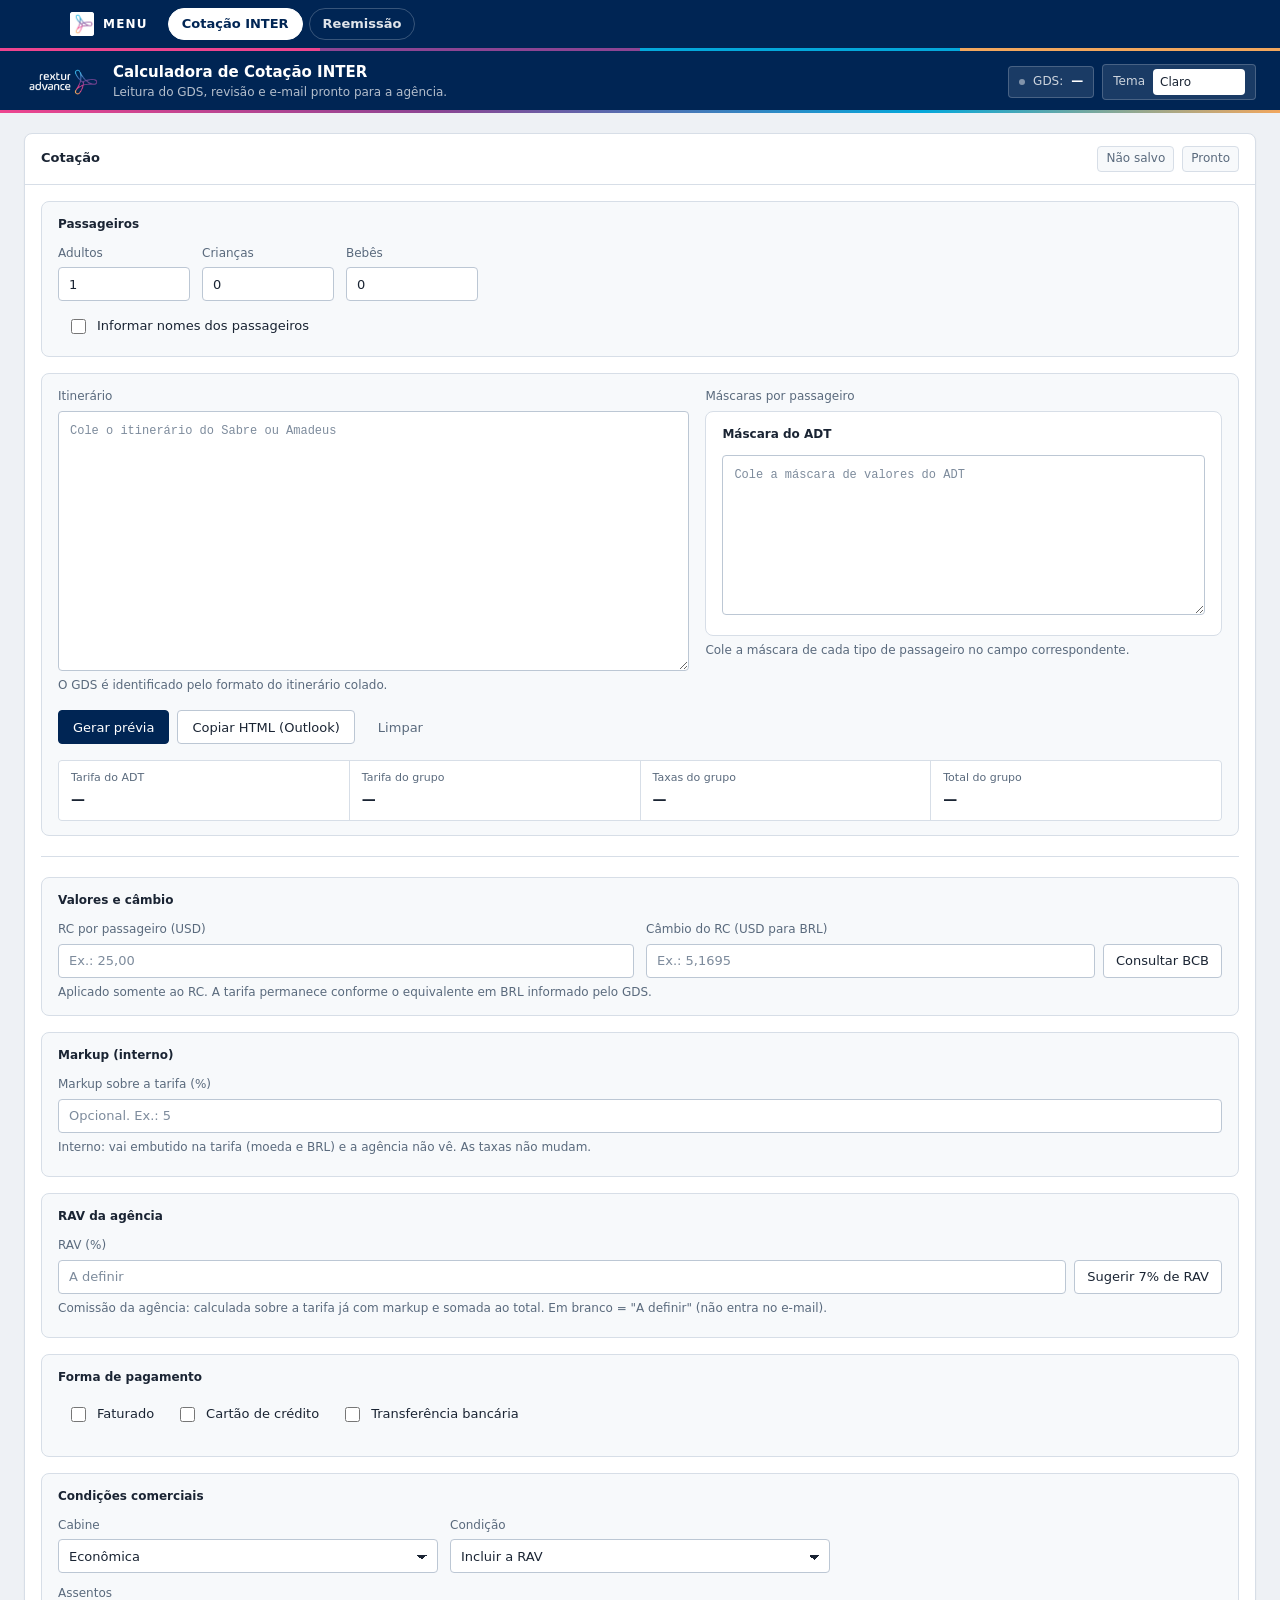
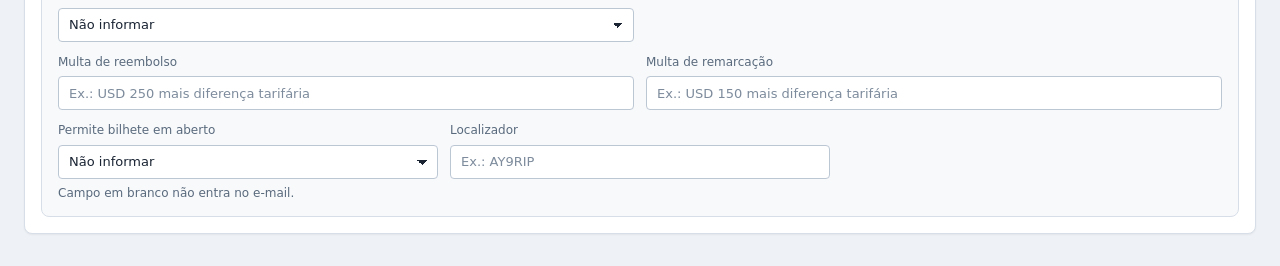
==== commit 7b2c421f: "Re-sincroniza a cotacao: Markup e RAV em blocos separados Fonte: rextur-cotacao@b74677c (main). Reem" ====
--- a/cotacao/index.html
+++ b/cotacao/index.html
@@ -844,25 +844,30 @@
         </div>
 
         <div class="subcard">
-          <h3>Markup e RAV</h3>
-          <div class="row2">
-            <div class="field">
-              <label for="fldMarkup">Markup sobre a tarifa (%) — interno</label>
-              <input id="fldMarkup" inputmode="decimal" placeholder="Opcional. Ex.: 5" />
-            </div>
-            <div class="field">
-              <label for="fldRAV">RAV da agência (%)</label>
-              <div class="fxControl">
-                <input id="fldRAV" inputmode="decimal" placeholder="A definir" />
-                <button id="btnRav7" class="secondary" type="button">Sugerir 7%</button>
-              </div>
+          <h3>Markup (interno)</h3>
+          <div class="field">
+            <label for="fldMarkup">Markup sobre a tarifa (%)</label>
+            <input id="fldMarkup" inputmode="decimal" placeholder="Opcional. Ex.: 5" />
+          </div>
+          <div class="hint" id="markupHint">
+            Interno: vai embutido na tarifa (moeda e BRL) e a agência não vê. As taxas não mudam.
+          </div>
+          <div class="hint" id="markupInfo"></div>
+        </div>
+
+        <div class="subcard">
+          <h3>RAV da agência</h3>
+          <div class="field">
+            <label for="fldRAV">RAV (%)</label>
+            <div class="fxControl">
+              <input id="fldRAV" inputmode="decimal" placeholder="A definir" />
+              <button id="btnRav7" class="secondary" type="button">Sugerir 7% de RAV</button>
             </div>
           </div>
-          <div class="hint" id="markupHint">
-            Markup: interno, vai embutido na tarifa (moeda e BRL) e a agência não vê; as taxas não mudam.
-            RAV: comissão da agência, calculada sobre a tarifa já com markup e somada ao total. Em branco = "A definir" (não entra no e-mail).
+          <div class="hint" id="ravHint">
+            Comissão da agência: calculada sobre a tarifa já com markup e somada ao total. Em branco = "A definir" (não entra no e-mail).
           </div>
-          <div class="hint" id="markupInfo"></div>
+          <div class="hint" id="ravInfo"></div>
         </div>
 
         <div class="subcard">
@@ -4194,10 +4199,8 @@
   $("kTotal").textContent = finalQuote.totals.totalBRL  != null ? moneyBRL(finalQuote.totals.totalBRL)  : "—";
   // Painel interno (nunca vai para o e-mail): quanto de markup e de RAV entrou no total do grupo.
   const g = finalQuote.totals.group || {};
-  const infoParts = [];
-  if (g.markupTotal > 0) infoParts.push(`Markup embutido na tarifa: ${moneyBRL(g.markupTotal)}`);
-  if (g.ravTotal > 0) infoParts.push(`RAV da agência: ${moneyBRL(g.ravTotal)}`);
-  $("markupInfo").textContent = infoParts.join(" • ");
+  $("markupInfo").textContent = g.markupTotal > 0 ? `Markup embutido na tarifa do grupo: ${moneyBRL(g.markupTotal)}` : "";
+  $("ravInfo").textContent    = g.ravTotal > 0    ? `RAV da agência no grupo: ${moneyBRL(g.ravTotal)}` : "";
 
   // ── Feedback ao operador: avisos do motor + confiabilidade ────────────────
   // Fica aqui, e não no handler do botão, porque os testes chamam build()
@@ -4366,7 +4369,7 @@
   $("subjectPill").textContent="Assunto: —";
   $("gdsDetected").textContent="—";
   ["kFare","kEquiv","kTaxes","kTotal"].forEach(id=>$(id).textContent="—");
-  $("markupInfo").textContent="";
+  $("markupInfo").textContent=""; $("ravInfo").textContent="";
   window._lastQuote = null;
   previewDirty = false;
   validationActivated = false;
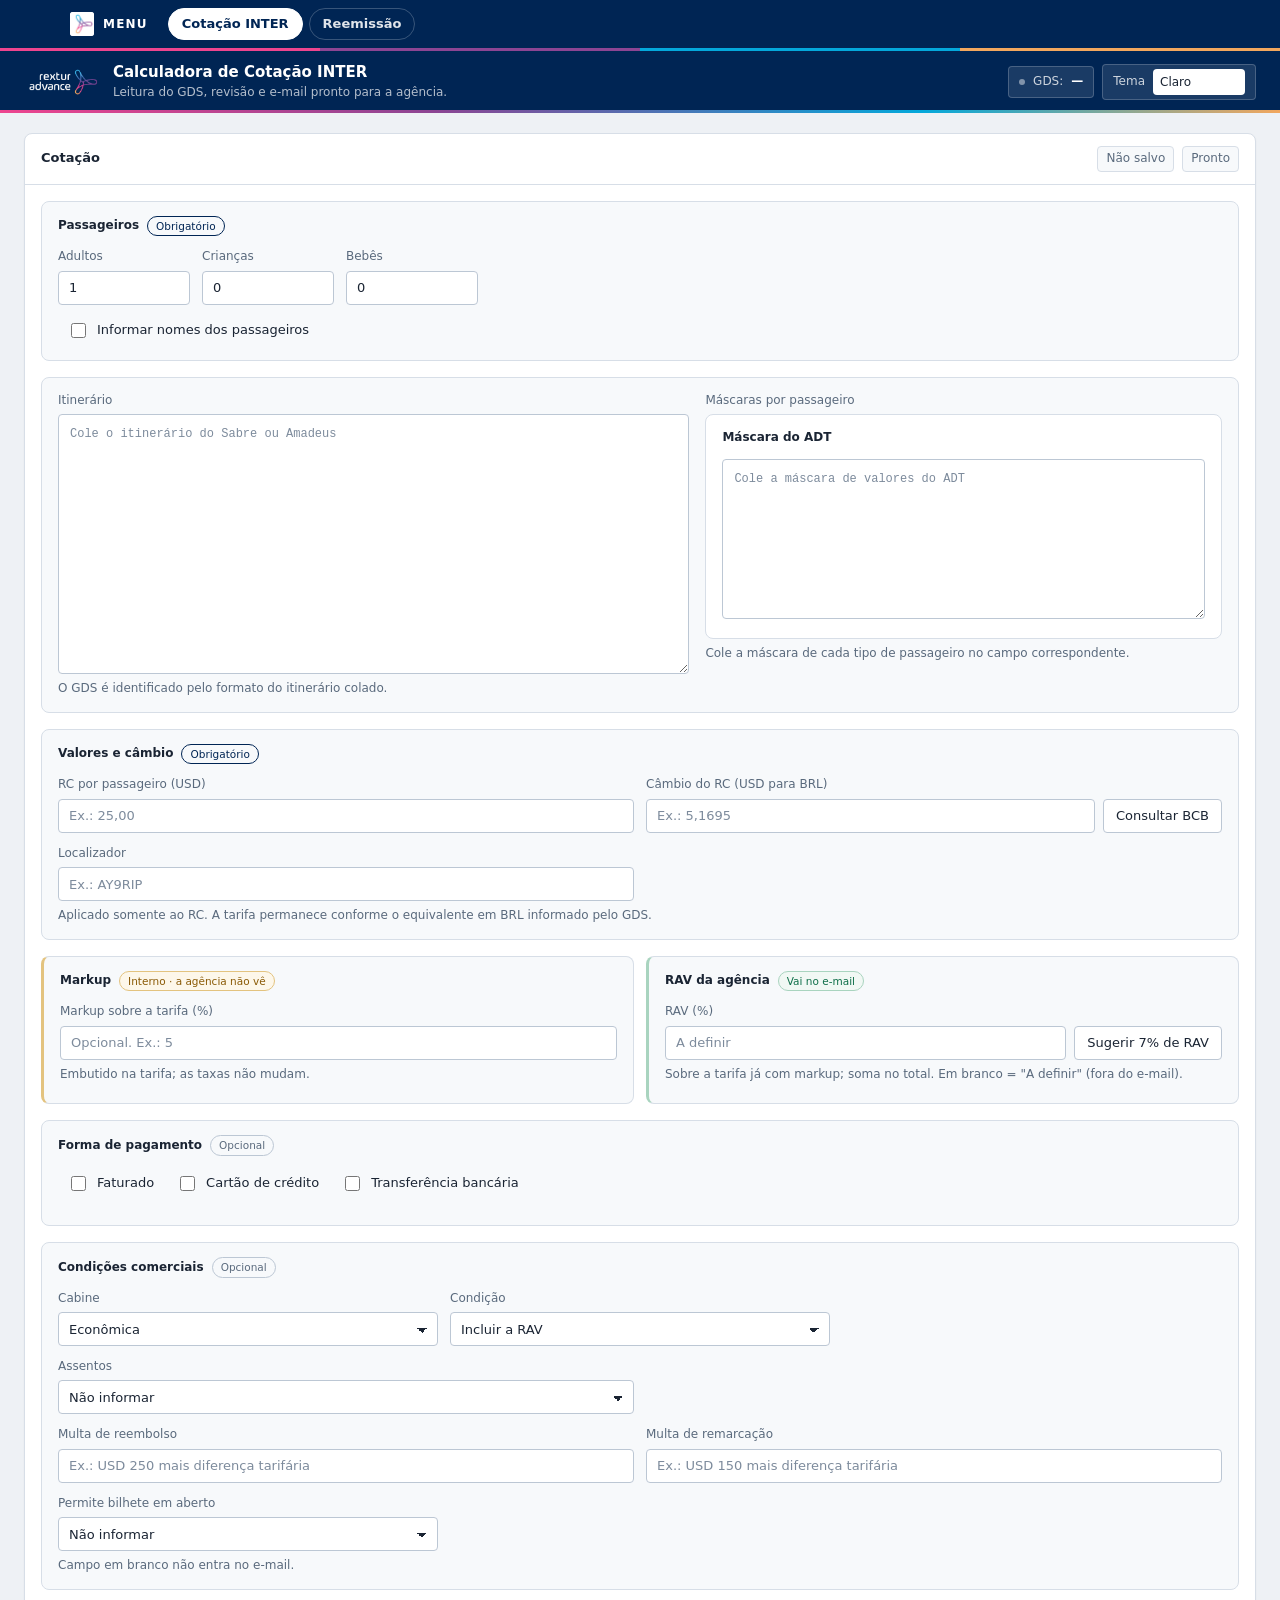
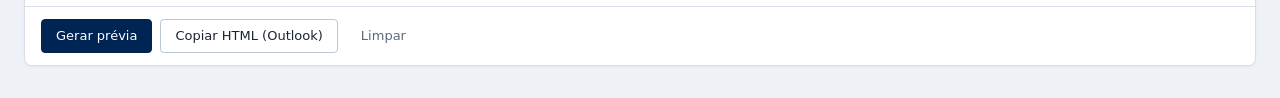
==== commit 0c8733c8: "Sync: front da cotacao (rextur-cotacao PR #4, 7d847ad) Co-Authored-By: Claude Sonnet 5.5 <noreply@an" ====
--- a/cotacao/index.html
+++ b/cotacao/index.html
@@ -594,6 +594,51 @@
       letter-spacing:0;
     }
 
+    /* ── Hierarquia do formulario ────────────────────────────────────────── */
+
+    .subcard h3{display:flex; align-items:center; gap:8px; flex-wrap:wrap}
+    .tag{
+      display:inline-block;
+      padding:1px 8px;
+      border:1px solid var(--line-strong);
+      border-radius:999px;
+      color:var(--ink-2);
+      font-size:10.5px;
+      font-weight:500;
+      line-height:1.6;
+      white-space:nowrap;
+    }
+    .tag.tagReq{border-color:var(--accent); color:var(--accent)}
+    .tag.tagInternal{border-color:var(--warn-line); background:var(--warn-bg); color:var(--warn)}
+    .tag.tagAgency{border-color:var(--ok-line); background:var(--ok-bg); color:var(--ok)}
+    body[data-theme="dark"] .tag.tagReq{color:var(--ink)}
+    .internalBlock{border-left:3px solid var(--warn-line)}
+    .agencyBlock{border-left:3px solid var(--ok-line)}
+    .adjustPair{align-items:start; margin-top:16px}
+    .adjustPair .subcard{margin-top:0}
+    body.has-preview .adjustPair{grid-template-columns:minmax(0,1fr)}
+
+    /* Conferir: so aparece quando ha algo a conferir (previa, aviso ou erro). */
+    .checkBlock{display:none; margin-top:0; margin-bottom:16px}
+    body.has-preview .checkBlock,
+    .checkBlock:has(.validationSummary.show),
+    .checkBlock:has(.confidencePill.show),
+    .checkBlock:has(#errDetails:not([style*="none"])){display:block}
+    .checkBlock .kpis{margin-top:0}
+    .checkBlock .validationSummary.show, .checkBlock .confidencePill.show{margin-bottom:12px}
+    body:not(.has-preview) .checkBlock .kpis{display:none}
+
+    /* Barra de acao: fica visivel ao rolar o formulario. */
+    .actionBar{
+      position:sticky;
+      bottom:0;
+      z-index:5;
+      margin:16px -16px -16px;
+      padding:12px 16px;
+      background:var(--surface);
+      border-top:1px solid var(--line);
+    }
+
     /* ── Previa do e-mail ────────────────────────────────────────────────── */
 
     .previewWrap{
@@ -622,6 +667,9 @@
       .previewWrap{height:auto; min-height:480px; max-height:70vh}
       .textareas{grid-template-columns:minmax(0,1fr)}
       .row4{grid-template-columns:repeat(2,minmax(0,1fr))}
+    }
+    @media (max-width:1000px){
+      .adjustPair{grid-template-columns:minmax(0,1fr)}
     }
 
     @media (max-width:760px){
@@ -635,6 +683,7 @@
       .paxBlock .row3{max-width:none; grid-template-columns:repeat(3,minmax(0,1fr))}
       .kpis{grid-template-columns:repeat(2,minmax(0,1fr))}
       .btnrow{display:grid; grid-template-columns:minmax(0,1fr)}
+      .actionBar{margin:16px -14px -14px; padding:12px 14px}
       .btnrow button{width:100%}
       #itin{min-height:200px}
       #maskADT, #maskCHD, #maskINF{min-height:130px}
@@ -690,7 +739,7 @@
 
       <div class="bd">
         <div class="subcard paxBlock">
-          <h3>Passageiros</h3>
+          <h3>Passageiros <span class="tag tagReq">Obrigatório</span></h3>
           <div class="row3">
             <div class="field">
               <label for="qADT">Adultos</label>
@@ -747,7 +796,7 @@
 
             <div id="paxInfantsWrap" style="display:none;">
               <div style="display:flex; justify-content:space-between; align-items:center;">
-                <div style="font-weight:800;">Infants</div>
+                <div style="font-weight:800;">Bebês</div>
                 <div class="status">INF</div>
               </div>
               <div id="paxInfantsList" class="row2" style="margin-top:10px;"></div>
@@ -801,30 +850,28 @@
             </div>
           </div>
 
-          <div class="btnrow">
-            <button id="btnBuild" type="button">Gerar prévia</button>
-            <button id="btnCopy" class="secondary" type="button">Copiar HTML (Outlook)</button>
-            <button id="btnClear" class="ghost" type="button">Limpar</button>
-          </div>
-          <details id="errDetails" style="display:none; margin-top:10px; padding:10px; border:1px solid rgba(148,163,184,.6); border-radius:12px; background:rgba(255,255,255,.6);">
-            <summary style="cursor:pointer; font-weight:700;">Detalhes do erro</summary>
-            <pre id="errText" style="white-space:pre-wrap; margin:10px 0 0; font-size:12px; color:#111827;"></pre>
-          </details>
-          <div id="confidencePill" class="confidencePill" role="status" aria-live="polite" hidden></div>
-          <div id="validationSummary" class="validationSummary" role="alert" aria-live="polite"></div>
-
-          <div class="kpis">
-            <div class="kpi"><div class="k">Tarifa do ADT</div><div class="v" id="kFare">—</div></div>
-            <div class="kpi"><div class="k">Tarifa do grupo</div><div class="v" id="kEquiv">—</div></div>
-            <div class="kpi"><div class="k">Taxas do grupo</div><div class="v" id="kTaxes">—</div></div>
-            <div class="kpi"><div class="k">Total do grupo</div><div class="v" id="kTotal">—</div></div>
-          </div>
         </div>
 
-        <div class="divider"></div>
+        <div class="subcard checkBlock" id="checkBlock">
+          <h3>Conferir</h3>
+        <details id="errDetails" style="display:none; margin-top:10px; padding:10px; border:1px solid rgba(148,163,184,.6); border-radius:12px; background:rgba(255,255,255,.6);">
+          <summary style="cursor:pointer; font-weight:700;">Detalhes do erro</summary>
+          <pre id="errText" style="white-space:pre-wrap; margin:10px 0 0; font-size:12px; color:#111827;"></pre>
+        </details>
+        <div id="confidencePill" class="confidencePill" role="status" aria-live="polite" hidden></div>
+        <div id="validationSummary" class="validationSummary" role="alert" aria-live="polite"></div>
+
+        <div class="kpis">
+          <div class="kpi"><div class="k">Tarifa do ADT</div><div class="v" id="kFare">—</div></div>
+          <div class="kpi"><div class="k">Tarifa do grupo</div><div class="v" id="kEquiv">—</div></div>
+          <div class="kpi"><div class="k">Taxas do grupo</div><div class="v" id="kTaxes">—</div></div>
+          <div class="kpi"><div class="k">Total do grupo</div><div class="v" id="kTotal">—</div></div>
+        </div>
+        </div>
+
 
         <div class="subcard">
-          <h3>Valores e câmbio</h3>
+          <h3>Valores e câmbio <span class="tag tagReq">Obrigatório</span></h3>
           <div class="row2">
             <div class="field">
               <label for="fldRC">RC por passageiro (USD)</label>
@@ -838,25 +885,32 @@
               </div>
             </div>
           </div>
+          <div class="row2" style="margin-top:12px;">
+            <div class="field">
+              <label for="fldLOC">Localizador</label>
+              <input id="fldLOC" placeholder="Ex.: AY9RIP" />
+            </div>
+          </div>
           <div class="hint" id="fxHint">
             Aplicado somente ao RC. A tarifa permanece conforme o equivalente em BRL informado pelo GDS.
           </div>
         </div>
 
-        <div class="subcard">
-          <h3>Markup (interno)</h3>
+        <div class="row2 adjustPair">
+        <div class="subcard internalBlock">
+          <h3>Markup <span class="tag tagInternal">Interno · a agência não vê</span></h3>
           <div class="field">
             <label for="fldMarkup">Markup sobre a tarifa (%)</label>
             <input id="fldMarkup" inputmode="decimal" placeholder="Opcional. Ex.: 5" />
           </div>
           <div class="hint" id="markupHint">
-            Interno: vai embutido na tarifa (moeda e BRL) e a agência não vê. As taxas não mudam.
+            Embutido na tarifa; as taxas não mudam.
           </div>
           <div class="hint" id="markupInfo"></div>
         </div>
 
-        <div class="subcard">
-          <h3>RAV da agência</h3>
+        <div class="subcard agencyBlock">
+          <h3>RAV da agência <span class="tag tagAgency">Vai no e-mail</span></h3>
           <div class="field">
             <label for="fldRAV">RAV (%)</label>
             <div class="fxControl">
@@ -865,13 +919,14 @@
             </div>
           </div>
           <div class="hint" id="ravHint">
-            Comissão da agência: calculada sobre a tarifa já com markup e somada ao total. Em branco = "A definir" (não entra no e-mail).
+            Sobre a tarifa já com markup; soma no total. Em branco = "A definir" (fora do e-mail).
           </div>
           <div class="hint" id="ravInfo"></div>
         </div>
+        </div>
 
         <div class="subcard">
-          <h3>Forma de pagamento</h3>
+          <h3>Forma de pagamento <span class="tag">Opcional</span></h3>
           <div class="switches">
             <label class="chip"><input type="checkbox" id="payFaturado">Faturado</label>
             <label class="chip"><input type="checkbox" id="payCartao">Cartão de crédito</label>
@@ -894,7 +949,7 @@
         </div>
 
         <div class="subcard">
-          <h3>Condições comerciais</h3>
+          <h3>Condições comerciais <span class="tag">Opcional</span></h3>
           <div class="row3">
             <div class="field">
               <label for="fldCabine">Cabine</label>
@@ -954,14 +1009,16 @@
                 <option value="Não">Não</option>
               </select>
             </div>
-            <div class="field">
-              <label for="fldLOC">Localizador</label>
-              <input id="fldLOC" placeholder="Ex.: AY9RIP" />
-            </div>
           </div>
 
           <div class="hint" id="hintOptional">Campo em branco não entra no e-mail.</div>
         </div>
+
+          <div class="btnrow actionBar">
+            <button id="btnBuild" type="button">Gerar prévia</button>
+            <button id="btnCopy" class="secondary" type="button">Copiar HTML (Outlook)</button>
+            <button id="btnClear" class="ghost" type="button">Limpar</button>
+          </div>
 
       </div>
     </section>
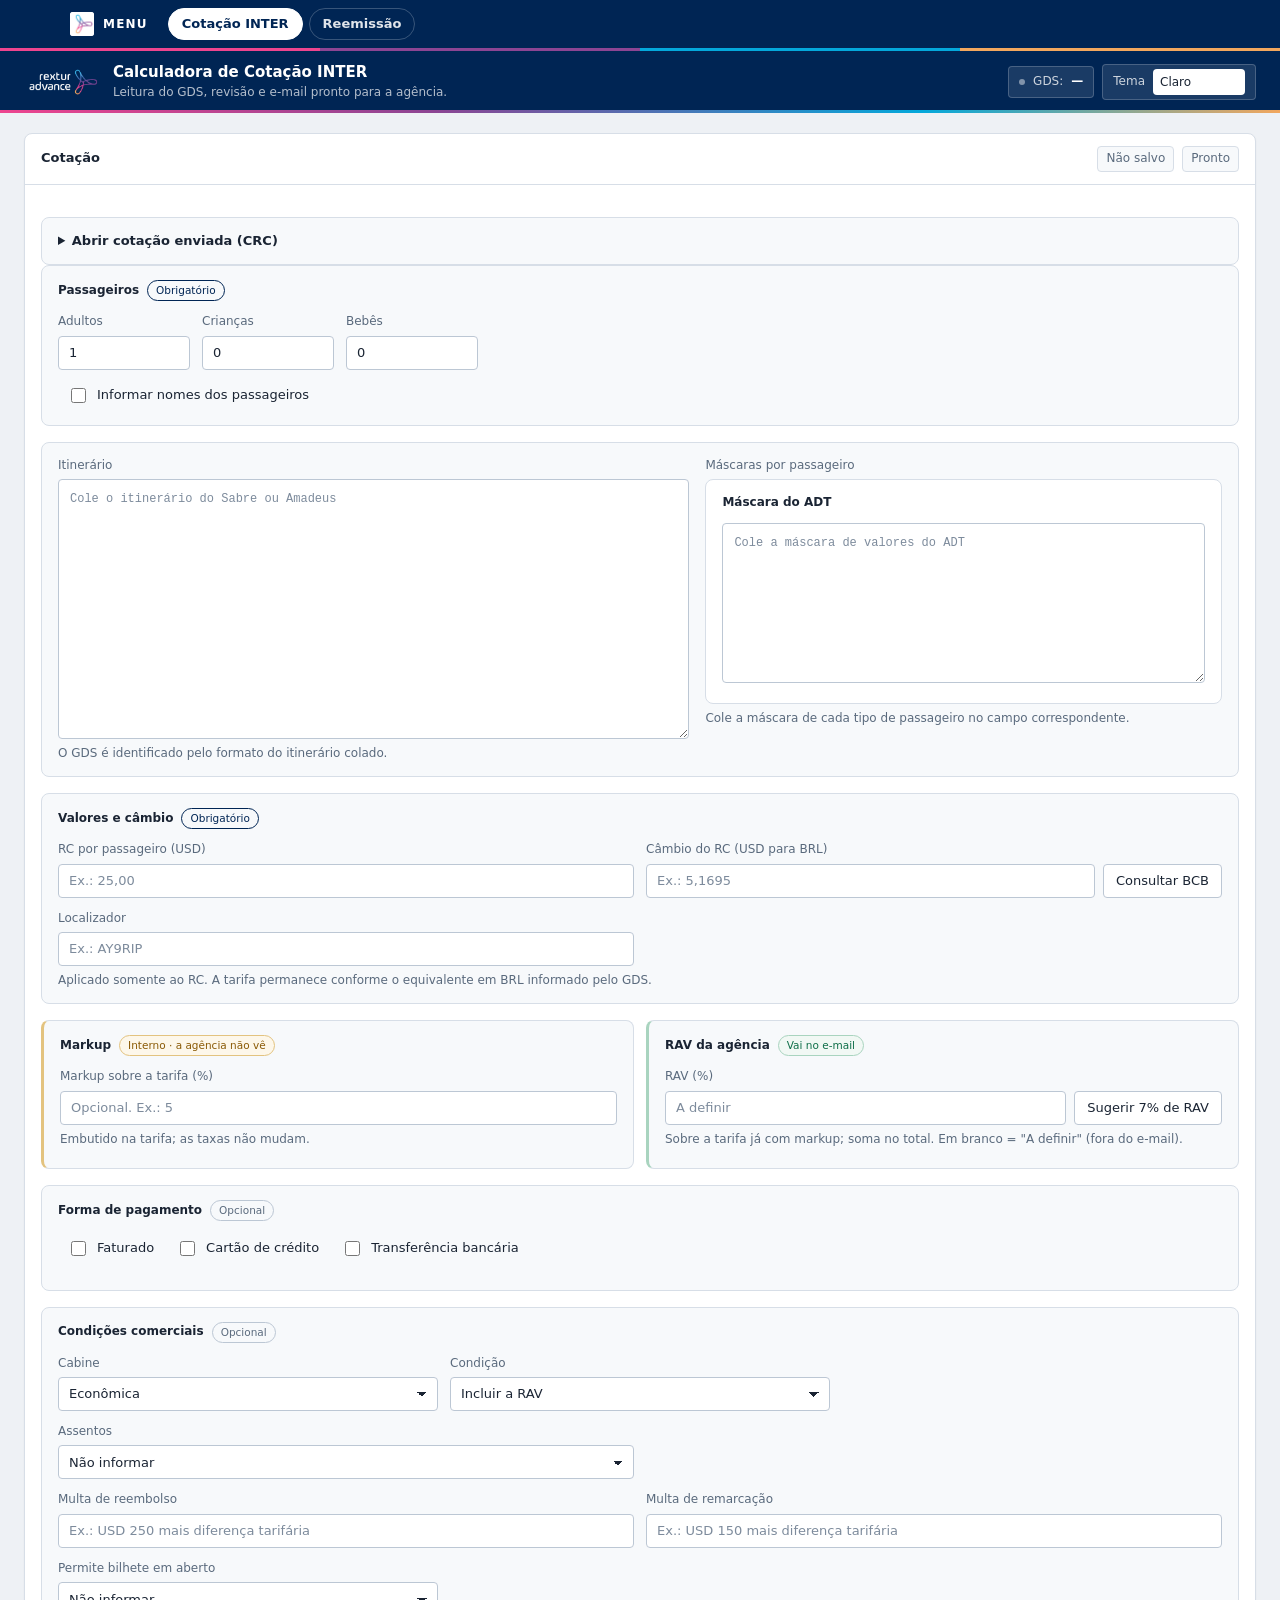
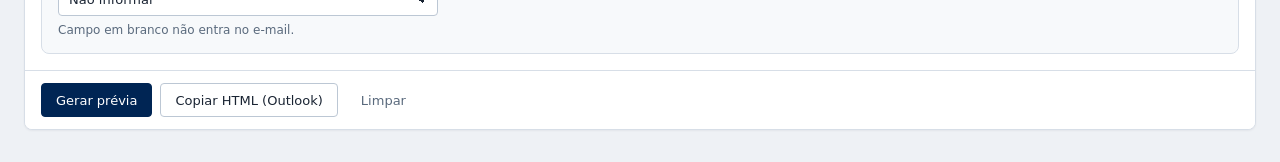
==== commit f52fb8c3: "Sync: cotacao com CRC (rextur-cotacao PR #5, 781def4) Cotacao ganha o CRC (CRC1-) no rodape do e-mai" ====
--- a/cotacao/index.html
+++ b/cotacao/index.html
@@ -374,6 +374,10 @@
     .sourceBlock .subcard{background:var(--surface); margin-top:0}
     .sourceBlock .subcard + .subcard{margin-top:12px}
 
+    .crcBlock summary{cursor:pointer; font-size:13px; font-weight:600; color:var(--ink)}
+    .crcBlock #crcInput{min-height:64px; font-family:ui-monospace, Consolas, monospace; font-size:12px}
+    #crcMsg.warn{color:var(--warn)}
+
     .maskReview{margin:0}
     .maskReview summary{
       cursor:pointer;
@@ -738,6 +742,19 @@
       </div>
 
       <div class="bd">
+        <details class="subcard crcBlock" id="crcBlock">
+          <summary>Abrir cotação enviada (CRC)</summary>
+          <div class="field" style="margin-top:10px;">
+            <label for="crcInput">Código CRC ou o e-mail inteiro</label>
+            <textarea id="crcInput" data-nodraft rows="3" spellcheck="false" placeholder="Cole aqui o e-mail da cotação (ou só o código CRC1-… do rodapé)"></textarea>
+            <div class="help">A cotação é refeita na tela como foi enviada, inclusive o markup.</div>
+          </div>
+          <div class="btnrow" style="margin-top:8px;">
+            <button id="btnLoadCRC" class="secondary" type="button">Carregar CRC</button>
+          </div>
+          <div class="hint" id="crcMsg" role="status" aria-live="polite"></div>
+        </details>
+
         <div class="subcard paxBlock">
           <h3>Passageiros <span class="tag tagReq">Obrigatório</span></h3>
           <div class="row3">
@@ -3553,6 +3570,364 @@
 
   return { html, subject };
 }
+// [62-core-crc] Nucleo: CRC (Codigo de Registro da Cotacao) -- montar e ler, sem DOM e sem rede
+//
+// O CRC e o "CRR da Cotacao": o estado da tela vai compactado no rodape do e-mail da agencia,
+// e qualquer colega cola o codigo de volta para reabrir a cotacao (conferencia, rentabilizacao).
+// Tudo acontece no navegador: nada e enviado a servidor nenhum.
+//
+// O CRC CARREGA O MARKUP de proposito (decisao de 04/11/2026): o objetivo principal e saber se
+// o colaborador anterior rentabilizou a emissao. O codigo e so compactado (reversivel), nao
+// criptografado.
+//
+// Formato: "CRC1-" + LZString.compressToEncodedURIComponent(JSON.stringify(payload)).
+// Prefixo proprio (e nao CRR) para a Reemissao e a Cotacao nunca lerem o codigo uma da outra.
+
+// ----- LZ-String (copiado da Calculadora de Reemissao, que usa o mesmo formato no CRR4) -----
+// Implementacao baseada em lz-string (pieroxy, MIT). So compressToEncodedURIComponent /
+// decompressFromEncodedURIComponent sao usados.
+const LZString = (function(){
+  const f = String.fromCharCode;
+  const keyStrUriSafe = "ABCDEFGHIJKLMNOPQRSTUVWXYZabcdefghijklmnopqrstuvwxyz0123456789+-$";
+  const baseReverseDic = {};
+
+  function getBaseValue(alphabet, character) {
+    if(!baseReverseDic[alphabet]) {
+      baseReverseDic[alphabet] = {};
+      for (let i=0; i<alphabet.length; i++) baseReverseDic[alphabet][alphabet.charAt(i)] = i;
+    }
+    return baseReverseDic[alphabet][character];
+  }
+
+  function _compress(uncompressed, bitsPerChar, getCharFromInt) {
+    if (uncompressed == null) return "";
+    let i, value;
+    const context_dictionary = {};
+    const context_dictionaryToCreate = {};
+    let context_c = "";
+    let context_wc = "";
+    let context_w = "";
+    let context_enlargeIn = 2;
+    let context_dictSize = 3;
+    let context_numBits = 2;
+    const context_data = [];
+    let context_data_val = 0;
+    let context_data_position = 0;
+
+    function writeBit(bit){
+      context_data_val = (context_data_val << 1) | bit;
+      if (context_data_position === bitsPerChar - 1) {
+        context_data_position = 0;
+        context_data.push(getCharFromInt(context_data_val));
+        context_data_val = 0;
+      } else {
+        context_data_position++;
+      }
+    }
+    function writeBits(numBits, val){
+      for (i=0;i<numBits;i++){
+        writeBit(val & 1);
+        val >>= 1;
+      }
+    }
+
+    for (let ii=0; ii<uncompressed.length; ii++){
+      context_c = uncompressed.charAt(ii);
+      if (!Object.prototype.hasOwnProperty.call(context_dictionary, context_c)) {
+        context_dictionary[context_c] = context_dictSize++;
+        context_dictionaryToCreate[context_c] = true;
+      }
+
+      context_wc = context_w + context_c;
+      if (Object.prototype.hasOwnProperty.call(context_dictionary, context_wc)) {
+        context_w = context_wc;
+      } else {
+        if (Object.prototype.hasOwnProperty.call(context_dictionaryToCreate, context_w)) {
+          if (context_w.charCodeAt(0) < 256) {
+            writeBits(context_numBits, 0);
+            value = context_w.charCodeAt(0);
+            writeBits(8, value);
+          } else {
+            writeBits(context_numBits, 1);
+            value = context_w.charCodeAt(0);
+            writeBits(16, value);
+          }
+          context_enlargeIn--;
+          if (context_enlargeIn === 0) {
+            context_enlargeIn = Math.pow(2, context_numBits);
+            context_numBits++;
+          }
+          delete context_dictionaryToCreate[context_w];
+        } else {
+          value = context_dictionary[context_w];
+          writeBits(context_numBits, value);
+        }
+
+        context_enlargeIn--;
+        if (context_enlargeIn === 0) {
+          context_enlargeIn = Math.pow(2, context_numBits);
+          context_numBits++;
+        }
+
+        context_dictionary[context_wc] = context_dictSize++;
+        context_w = String(context_c);
+      }
+    }
+
+    if (context_w !== "") {
+      if (Object.prototype.hasOwnProperty.call(context_dictionaryToCreate, context_w)) {
+        if (context_w.charCodeAt(0) < 256) {
+          writeBits(context_numBits, 0);
+          value = context_w.charCodeAt(0);
+          writeBits(8, value);
+        } else {
+          writeBits(context_numBits, 1);
+          value = context_w.charCodeAt(0);
+          writeBits(16, value);
+        }
+        context_enlargeIn--;
+        if (context_enlargeIn === 0) {
+          context_enlargeIn = Math.pow(2, context_numBits);
+          context_numBits++;
+        }
+        delete context_dictionaryToCreate[context_w];
+      } else {
+        value = context_dictionary[context_w];
+        writeBits(context_numBits, value);
+      }
+
+      context_enlargeIn--;
+      if (context_enlargeIn === 0) {
+        context_enlargeIn = Math.pow(2, context_numBits);
+        context_numBits++;
+      }
+    }
+
+    writeBits(context_numBits, 2);
+
+    while (true) {
+      context_data_val = (context_data_val << 1);
+      if (context_data_position === bitsPerChar - 1) {
+        context_data.push(getCharFromInt(context_data_val));
+        break;
+      } else context_data_position++;
+    }
+
+    return context_data.join("");
+  }
+
+  function _decompress(length, resetValue, getNextValue) {
+    const dictionary = [];
+    let next;
+    let enlargeIn = 4;
+    let dictSize = 4;
+    let numBits = 3;
+    let entry = "";
+    const result = [];
+    let i;
+    let w;
+    let bits, resb, maxpower, power;
+    const data = { val: getNextValue(0), position: resetValue, index: 1 };
+
+    for (i=0; i<3; i++) dictionary[i] = i;
+
+    function readBits(nbits){
+      bits = 0;
+      maxpower = Math.pow(2, nbits);
+      power = 1;
+      while (power !== maxpower) {
+        resb = data.val & data.position;
+        data.position >>= 1;
+        if (data.position === 0) {
+          data.position = resetValue;
+          data.val = getNextValue(data.index++);
+        }
+        bits |= (resb > 0 ? 1 : 0) * power;
+        power <<= 1;
+      }
+      return bits;
+    }
+
+    next = readBits(2);
+    switch (next) {
+      case 0:
+        w = f(readBits(8));
+        break;
+      case 1:
+        w = f(readBits(16));
+        break;
+      case 2:
+        return "";
+      default:
+        return null;
+    }
+
+    dictionary[3] = w;
+    result.push(w);
+
+    while (true) {
+      if (data.index > length) return null;
+
+      const c = readBits(numBits);
+
+      switch (c) {
+        case 0:
+          dictionary[dictSize++] = f(readBits(8));
+          next = dictSize - 1;
+          enlargeIn--;
+          break;
+        case 1:
+          dictionary[dictSize++] = f(readBits(16));
+          next = dictSize - 1;
+          enlargeIn--;
+          break;
+        case 2:
+          return result.join("");
+        default:
+          next = c;
+      }
+
+      if (enlargeIn === 0) {
+        enlargeIn = Math.pow(2, numBits);
+        numBits++;
+      }
+
+      if (dictionary[next]) {
+        entry = dictionary[next];
+      } else {
+        if (next === dictSize) entry = w + w.charAt(0);
+        else return null;
+      }
+      result.push(entry);
+
+      dictionary[dictSize++] = w + entry.charAt(0);
+      enlargeIn--;
+
+      w = entry;
+
+      if (enlargeIn === 0) {
+        enlargeIn = Math.pow(2, numBits);
+        numBits++;
+      }
+    }
+  }
+
+  return {
+    compressToEncodedURIComponent: function(input){
+      if (input == null) return "";
+      return _compress(input, 6, function(a){ return keyStrUriSafe.charAt(a); });
+    },
+    decompressFromEncodedURIComponent: function(input){
+      if (input == null) return "";
+      if (input === "") return null;
+      input = input.replace(/ /g, "+");
+      return _decompress(input.length, 32, function(index){ return getBaseValue(keyStrUriSafe, input.charAt(index)); });
+    }
+  };
+})();
+
+// ----- CRC -----
+const CRC_PREFIX = "CRC1-";
+const CRC_VERSION = 1;
+
+// Textos colados do GDS: quando dois campos tem o MESMO texto (ex.: PNR + tarifa colados
+// juntos no itinerario e na mascara), o segundo vira so uma referencia ao primeiro.
+const CRC_TEXT_FIELDS = ["itin", "maskADT", "maskCHD", "maskINF"];
+// maskAll e so a caixa de entrada que e repartida em maskADT/CHD/INF; o rascunho tambem
+// nao a restaura. Guardar duplicaria o maior texto do codigo.
+const CRC_SKIP_FIELDS = ["maskAll"];
+
+// state = { controls, defaults, fxMeta, cabineSource, cabins }
+//   controls/defaults: { id: {value} | {checked} } (formato de collectDraftControls)
+// So entra o que difere da tela em branco; texto so com espacos conta como vazio.
+function buildCRCPayload(state){
+  const controls = (state && state.controls) || {};
+  const defaults = (state && state.defaults) || {};
+  const c = {}, r = {}, seen = {};
+  for (const [id, st] of Object.entries(controls)) {
+    if (CRC_SKIP_FIELDS.includes(id) || !st) continue;
+    const def = defaults[id] || {};
+    if ("checked" in st) {
+      if (!!st.checked !== !!def.checked) c[id] = st.checked ? 1 : 0;
+      continue;
+    }
+    const v = st.value == null ? "" : String(st.value);
+    const dflt = def.value == null ? "" : String(def.value);
+    if (v === dflt) continue;
+    if (!v.trim() && !dflt.trim()) continue;
+    if (CRC_TEXT_FIELDS.includes(id) && v.trim()) {
+      const igual = CRC_TEXT_FIELDS.find((o) => seen[o] === v);
+      if (igual) { r[id] = igual; continue; }
+      seen[id] = v;
+    }
+    c[id] = v;
+  }
+  const payload = { v: CRC_VERSION, c };
+  if (Object.keys(r).length) payload.r = r;
+  const fx = (state && state.fxMeta) || {};
+  if (fx.source || fx.baseDate || fx.usageDate) payload.fx = [fx.source || "", fx.baseDate || "", fx.usageDate || ""];
+  if (state && state.cabineSource) payload.cs = state.cabineSource;
+  if (state && Array.isArray(state.cabins) && state.cabins.length) payload.cab = state.cabins.map(String);
+  return payload;
+}
+
+function encodeCRC(payload){
+  return CRC_PREFIX + LZString.compressToEncodedURIComponent(JSON.stringify(payload));
+}
+
+// Aceita o codigo puro ou o e-mail inteiro (resposta da agencia, encaminhamento), com
+// quebras de linha no meio e o ">" que alguns clientes poem no inicio da linha citada.
+function extractCRC(text){
+  const compact = String(text || "").replace(/\r?\n[ \t]*(?:>[ \t]*)*/g, "").replace(/\s+/g, "");
+  const m = compact.match(/CRC1-[A-Za-z0-9+\-$]+/i);
+  return m ? CRC_PREFIX + m[0].slice(CRC_PREFIX.length) : null;
+}
+
+// Devolve o payload ou lanca Error com mensagem para o operador.
+function decodeCRC(text){
+  const code = extractCRC(text);
+  if (!code) {
+    if (/CRR[1-5]-|RA1-/i.test(String(text || "").replace(/\s+/g, ""))) {
+      throw new Error("Este código é um CRR da Reemissão. Abra-o na Calculadora de Reemissão.");
+    }
+    throw new Error("Nenhum código CRC encontrado no texto colado.");
+  }
+  let payload = null;
+  try {
+    const json = LZString.decompressFromEncodedURIComponent(code.slice(CRC_PREFIX.length));
+    payload = json ? JSON.parse(json) : null;
+  } catch (e) { payload = null; }
+  if (!payload || typeof payload !== "object" || !payload.c || typeof payload.c !== "object") {
+    throw new Error("CRC incompleto ou danificado. Copie o código inteiro do rodapé do e-mail.");
+  }
+  if (payload.v !== CRC_VERSION) throw new Error("Versão de CRC não suportada por esta calculadora.");
+  return payload;
+}
+
+// Do payload para o estado completo da tela: parte da tela em branco (defaults) e aplica
+// o que veio no codigo. Campo que nao existe na tela em branco (nomes dos passageiros,
+// criados conforme a quantidade) entra como esta.
+function expandCRCPayload(payload, defaults){
+  const controls = {};
+  for (const [id, st] of Object.entries(defaults || {})) controls[id] = Object.assign({}, st);
+  for (const [id, v] of Object.entries(payload.c || {})) {
+    const def = (defaults || {})[id];
+    const isCheck = def ? ("checked" in def) : (typeof v === "number");
+    controls[id] = isCheck ? { checked: !!v } : { value: v == null ? "" : String(v) };
+  }
+  for (const [id, ref] of Object.entries(payload.r || {})) {
+    const src = controls[ref];
+    if (src && "value" in src) controls[id] = { value: src.value };
+  }
+  for (const id of CRC_SKIP_FIELDS) if (controls[id]) controls[id] = { value: "" };
+  const fx = Array.isArray(payload.fx) ? payload.fx : [];
+  return {
+    controls,
+    fxMeta: { source: fx[0] || "", baseDate: fx[1] || "", usageDate: fx[2] || "" },
+    cabineSource: payload.cs || "",
+    cabins: Array.isArray(payload.cab) ? payload.cab.map(String) : null
+  };
+}
 // [70-ui-base] UI: $, helpers de status/erro e estado de interface
 
 const $ = (id) => document.getElementById(id);
@@ -3760,7 +4135,8 @@
 
 function collectDraftControls(){
   const controls = {};
-  document.querySelectorAll("main input[id], main select[id], main textarea[id]").forEach(el => {
+  // [data-nodraft] fica de fora (ex.: a caixa onde se cola o CRC nao e estado da cotacao).
+  document.querySelectorAll("main input[id]:not([data-nodraft]), main select[id]:not([data-nodraft]), main textarea[id]:not([data-nodraft])").forEach(el => {
     controls[el.id] = (el.type === "checkbox" || el.type === "radio")
       ? { checked: !!el.checked }
       : { value: el.value };
@@ -3812,6 +4188,19 @@
     return false;
   }
 
+  applyDraftPayload(payload);
+
+  const savedAt = payload.savedAt ? new Date(payload.savedAt) : null;
+  updateDraftPill(savedAt && !Number.isNaN(savedAt.getTime())
+    ? "Salvo " + savedAt.toLocaleTimeString("pt-BR", {hour:"2-digit", minute:"2-digit"})
+    : "Rascunho restaurado");
+  setStatus("Rascunho restaurado. Gere a prévia.");
+  return true;
+}
+
+// Escreve na tela um estado no formato do rascunho ({controls, fxMeta, cabineSource}).
+// Usado pelo rascunho local e pelo CRC (77-ui-crc).
+function applyDraftPayload(payload){
   const entries = Object.entries(payload.controls);
   entries.filter(([id]) => !id.startsWith("name_")).forEach(([id, state]) => {
     const el = $(id);
@@ -3841,13 +4230,6 @@
   }
   if($("maskAll")) $("maskAll").value = "";
   renderFxHint();
-
-  const savedAt = payload.savedAt ? new Date(payload.savedAt) : null;
-  updateDraftPill(savedAt && !Number.isNaN(savedAt.getTime())
-    ? "Salvo " + savedAt.toLocaleTimeString("pt-BR", {hour:"2-digit", minute:"2-digit"})
-    : "Rascunho restaurado");
-  setStatus("Rascunho restaurado. Gere a prévia.");
-  return true;
 }
 
 function clearValidationMarks(){
@@ -4122,6 +4504,90 @@
 $("fldLOC").addEventListener("input", (e)=>{ e.target.value = e.target.value.toUpperCase(); });
 refreshOptionalUI();
 refreshPaxUI();
+// [77-ui-crc] UI: CRC no rodape do e-mail e caixa "Abrir cotacao enviada (CRC)"
+// Montagem e leitura do codigo ficam no nucleo (62-core-crc); aqui so se le/escreve a tela.
+
+// Retrato da tela em branco, tirado ANTES do rascunho ser restaurado (o 78 chama
+// restoreDraft no fim). O CRC guarda so o que difere deste retrato.
+const CRC_DEFAULTS = collectDraftControls();
+
+function currentCRC(){
+  const itin = $("itin").value;
+  return encodeCRC(buildCRCPayload({
+    controls: collectDraftControls(),
+    defaults: CRC_DEFAULTS,
+    fxMeta: readFxMeta(),
+    cabineSource: $("fldCabine") ? ($("fldCabine").dataset.source || "") : "",
+    // cabines confirmadas no popup: sem elas, reabrir pediria a confirmacao de novo
+    cabins: (cabinConfirmState && cabinConfirmState.itinText === itin) ? cabinConfirmState.cabins : null
+  }));
+}
+
+// Mesmo estilo do rodape do CRR4 na Reemissao (8px, cinza claro). break-all: o codigo
+// e uma palavra so e, sem isso, alargaria o e-mail.
+function crcFooterHtml(code){
+  return `<p style="margin:6px 0 0; font-size:8px; color:#bbb; word-break:break-all;">${escapeHtml(code)}</p>`;
+}
+
+function setCRCMsg(text, warn = false){
+  const el = $("crcMsg");
+  el.textContent = text;
+  el.classList.toggle("warn", !!warn);
+}
+
+// Reabre a cotacao do CRC: a tela inteira passa a ser a do codigo (o que nao veio nele
+// volta ao padrao) e a previa e gerada de novo.
+function loadCRC(text){
+  const st = expandCRCPayload(decodeCRC(text), CRC_DEFAULTS);   // lanca Error com mensagem
+
+  // O cambio do CRC e o da cotacao original: cancela a consulta ao BCB que a abertura
+  // da pagina pode ter deixado em andamento (ela sobrescreveria um cambio de origem BCB).
+  fxAutofillSeq++;
+  clearTimeout(draftSaveTimer);
+
+  applyDraftPayload({ controls: st.controls, fxMeta: st.fxMeta, cabineSource: st.cabineSource });
+  // nomes que estavam na tela e nao vieram no codigo
+  document.querySelectorAll('main input[id^="name_"]').forEach(el => {
+    if(!(el.id in st.controls)) el.value = "";
+  });
+  $("maskSplitStatus").textContent = "Aguardando conteúdo";
+  $("maskSplitStatus").classList.remove("warn");
+
+  cabinConfirmState = st.cabins ? { itinText: $("itin").value, cabins: st.cabins } : null;
+
+  // A previa da cotacao anterior sai da tela: se a geracao abaixo parar na validacao,
+  // nao pode sobrar um e-mail de outra cotacao pronto para copiar.
+  $("preview").innerHTML = "";
+  $("preview").dataset.html = "";
+  document.body.classList.remove("has-preview");
+  $("subjectPill").textContent = "Assunto: —";
+  window._lastQuote = null;
+  renderConfidence(null);
+  previewDirty = false;
+
+  // Mesmo caminho do botao: valida, (so se faltar cabine) pergunta, gera e salva o rascunho.
+  $("btnBuild").click();
+
+  const mk = $("fldMarkup").value.trim();
+  const g = (window._lastQuote && window._lastQuote.totals && window._lastQuote.totals.group) || {};
+  const loc = $("fldLOC").value.trim().toUpperCase();
+  const mkTxt = mk
+    ? `Markup: ${mk}%${g.markupTotal > 0 ? " (" + moneyBRL(g.markupTotal) + " no grupo)" : ""}.`
+    : "Sem markup.";
+  setCRCMsg(`Cotação reaberta${loc ? " (LOC " + loc + ")" : ""}. ${mkTxt}`);
+  return st;
+}
+
+$("btnLoadCRC").addEventListener("click", ()=>{
+  const text = $("crcInput").value;
+  if(!text.trim()){ setCRCMsg("Cole o e-mail ou o código CRC antes de carregar.", true); return; }
+  try{
+    loadCRC(text);
+  }catch(e){
+    console.warn(e);
+    setCRCMsg(e && e.message ? e.message : "Não foi possível ler o CRC.", true);
+  }
+});
 // [78-ui-geracao] UI: modal de cabine, build() e fiacao de eventos de carga
 
 // Popup bloqueante: um <select> por trecho aereo, pre-preenchido com o
@@ -4243,9 +4709,11 @@
   window._lastQuote = finalQuote;
 
   const out = buildEmail(finalQuote);
+  // CRC no rodape: reabre esta cotacao (com o markup) na calculadora. Ver 62-core-crc.
+  const emailHtml = out.html + crcFooterHtml(currentCRC());
   $("subjectPill").textContent = "Assunto: " + out.subject;
-  $("preview").innerHTML    = out.html;
-  $("preview").dataset.html = out.html;
+  $("preview").innerHTML    = emailHtml;
+  $("preview").dataset.html = emailHtml;
   // Revela a coluna da previa. Sem cotacao gerada o formulario usa a largura toda.
   document.body.classList.add("has-preview");
 
@@ -4427,6 +4895,7 @@
   $("gdsDetected").textContent="—";
   ["kFare","kEquiv","kTaxes","kTotal"].forEach(id=>$(id).textContent="—");
   $("markupInfo").textContent=""; $("ravInfo").textContent="";
+  $("crcInput").value=""; $("crcMsg").textContent=""; $("crcMsg").classList.remove("warn");
   window._lastQuote = null;
   previewDirty = false;
   validationActivated = false;
@@ -4444,6 +4913,7 @@
 
 document.querySelector("main").addEventListener("input", (event)=>{
   if(!event.target.matches("input,select,textarea")) return;
+  if(event.target.closest("[data-nodraft]")) return;
   if(event.target.id === "maskAll"){
     $("maskSplitStatus").textContent = event.target.value.trim() ? "Conteúdo pronto para identificar" : "Aguardando conteúdo";
     $("maskSplitStatus").classList.remove("warn");
@@ -4460,6 +4930,7 @@
 });
 document.querySelector("main").addEventListener("change", (event)=>{
   if(!event.target.matches("input,select,textarea")) return;
+  if(event.target.closest("[data-nodraft]")) return;
   if(event.target.id === "fldCabine"){
     event.target.dataset.source = "MANUAL";
   }
